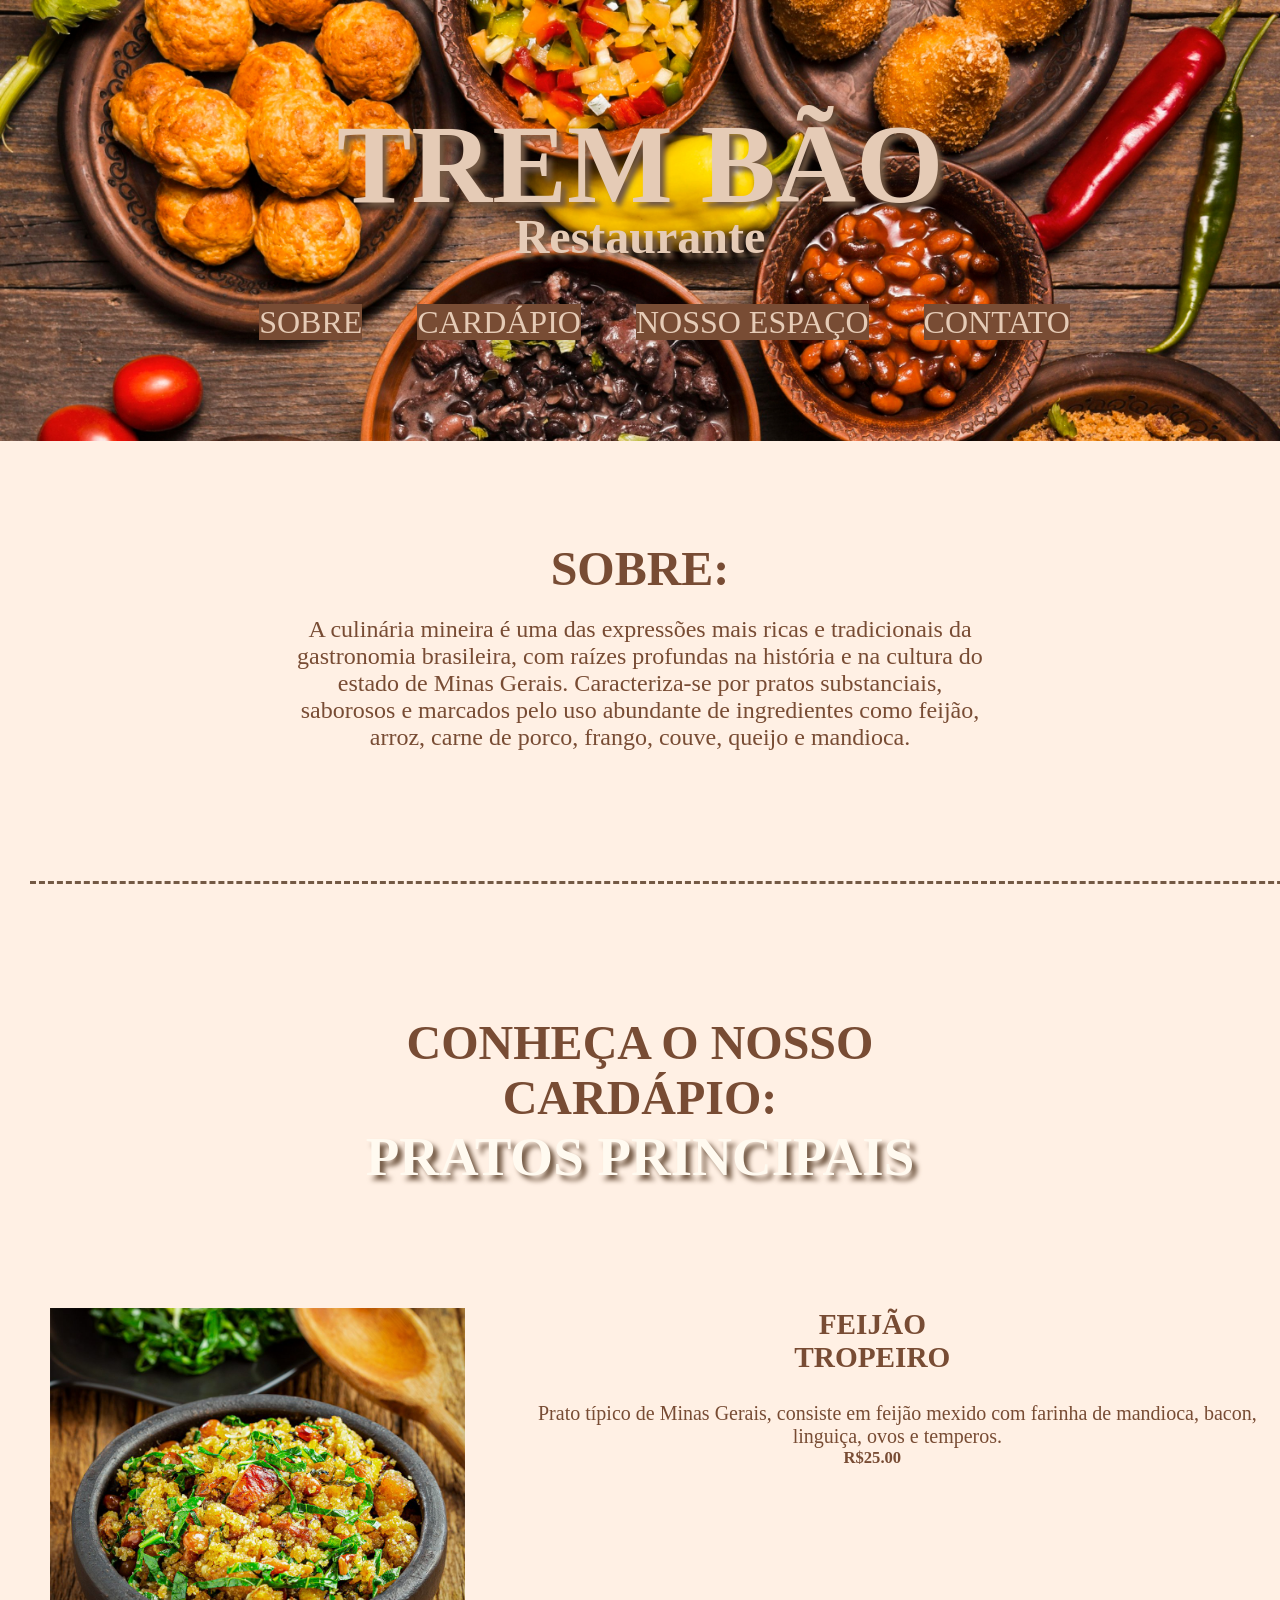
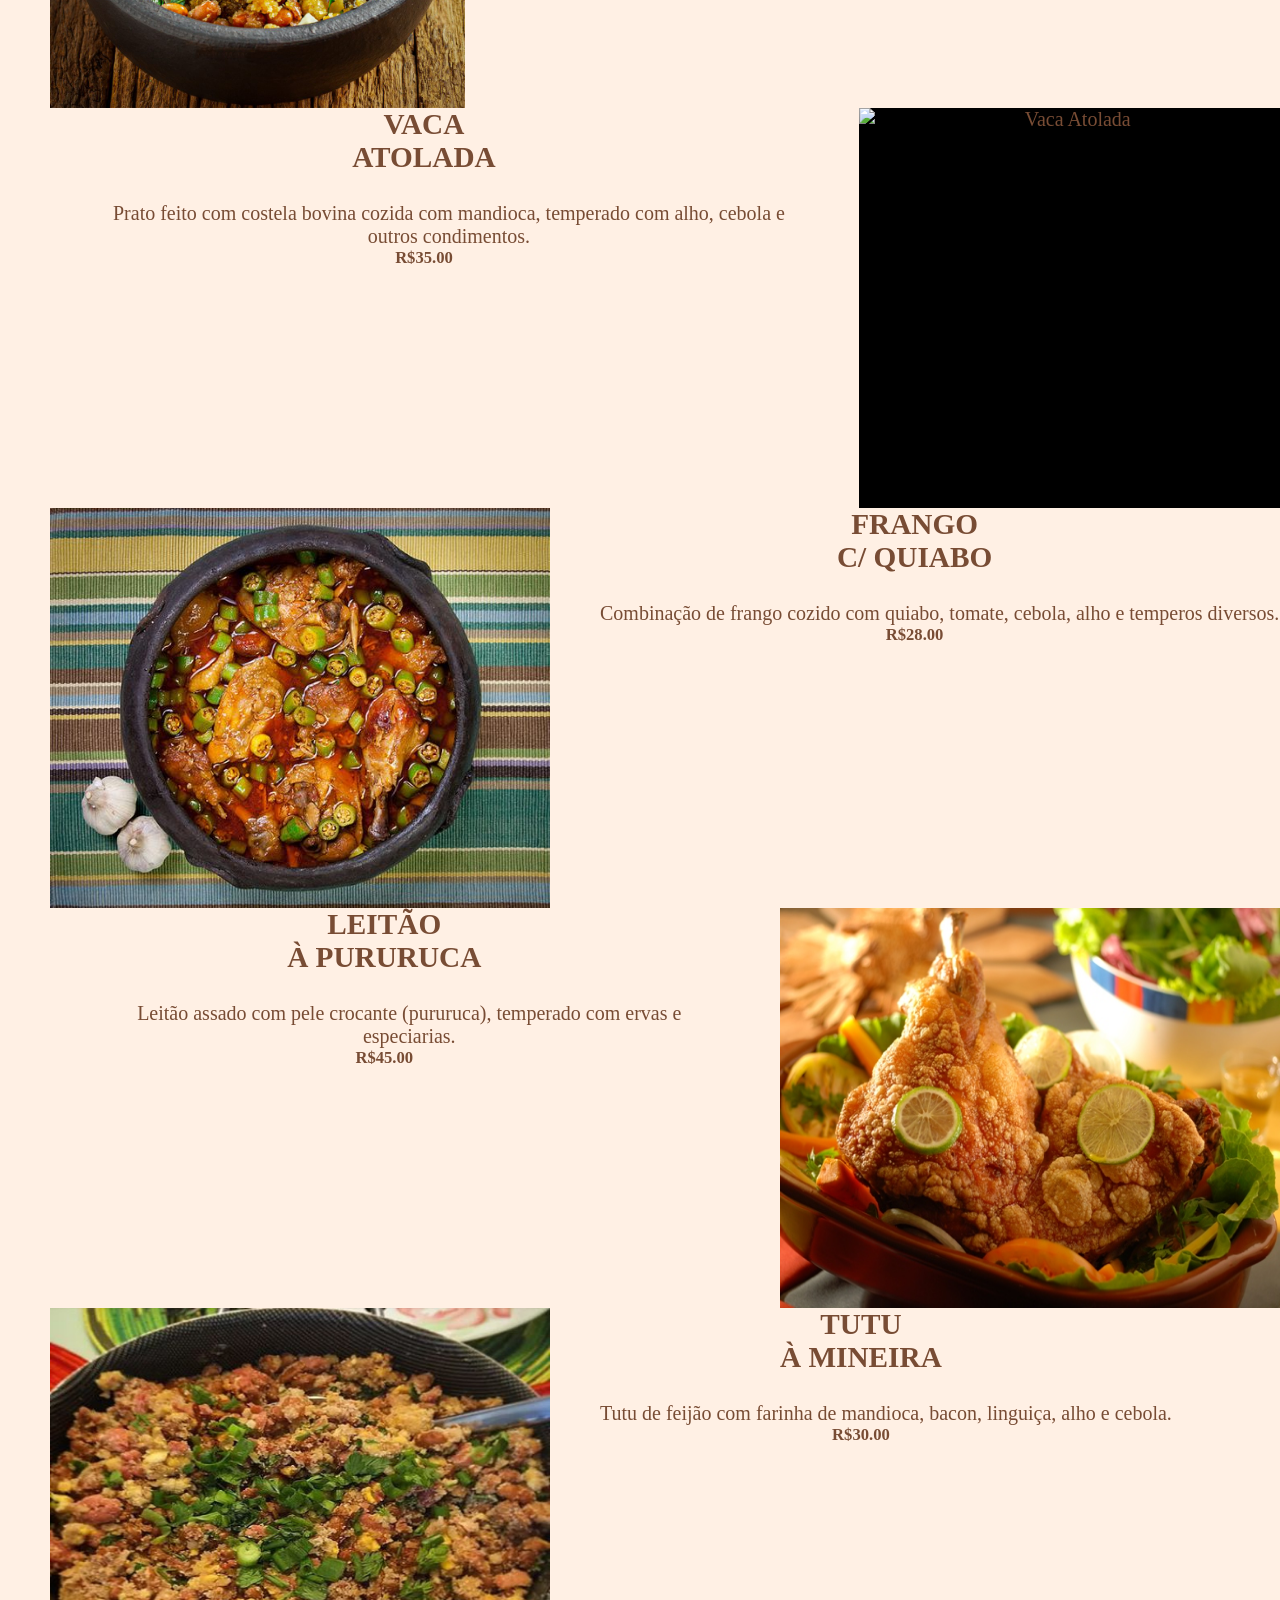
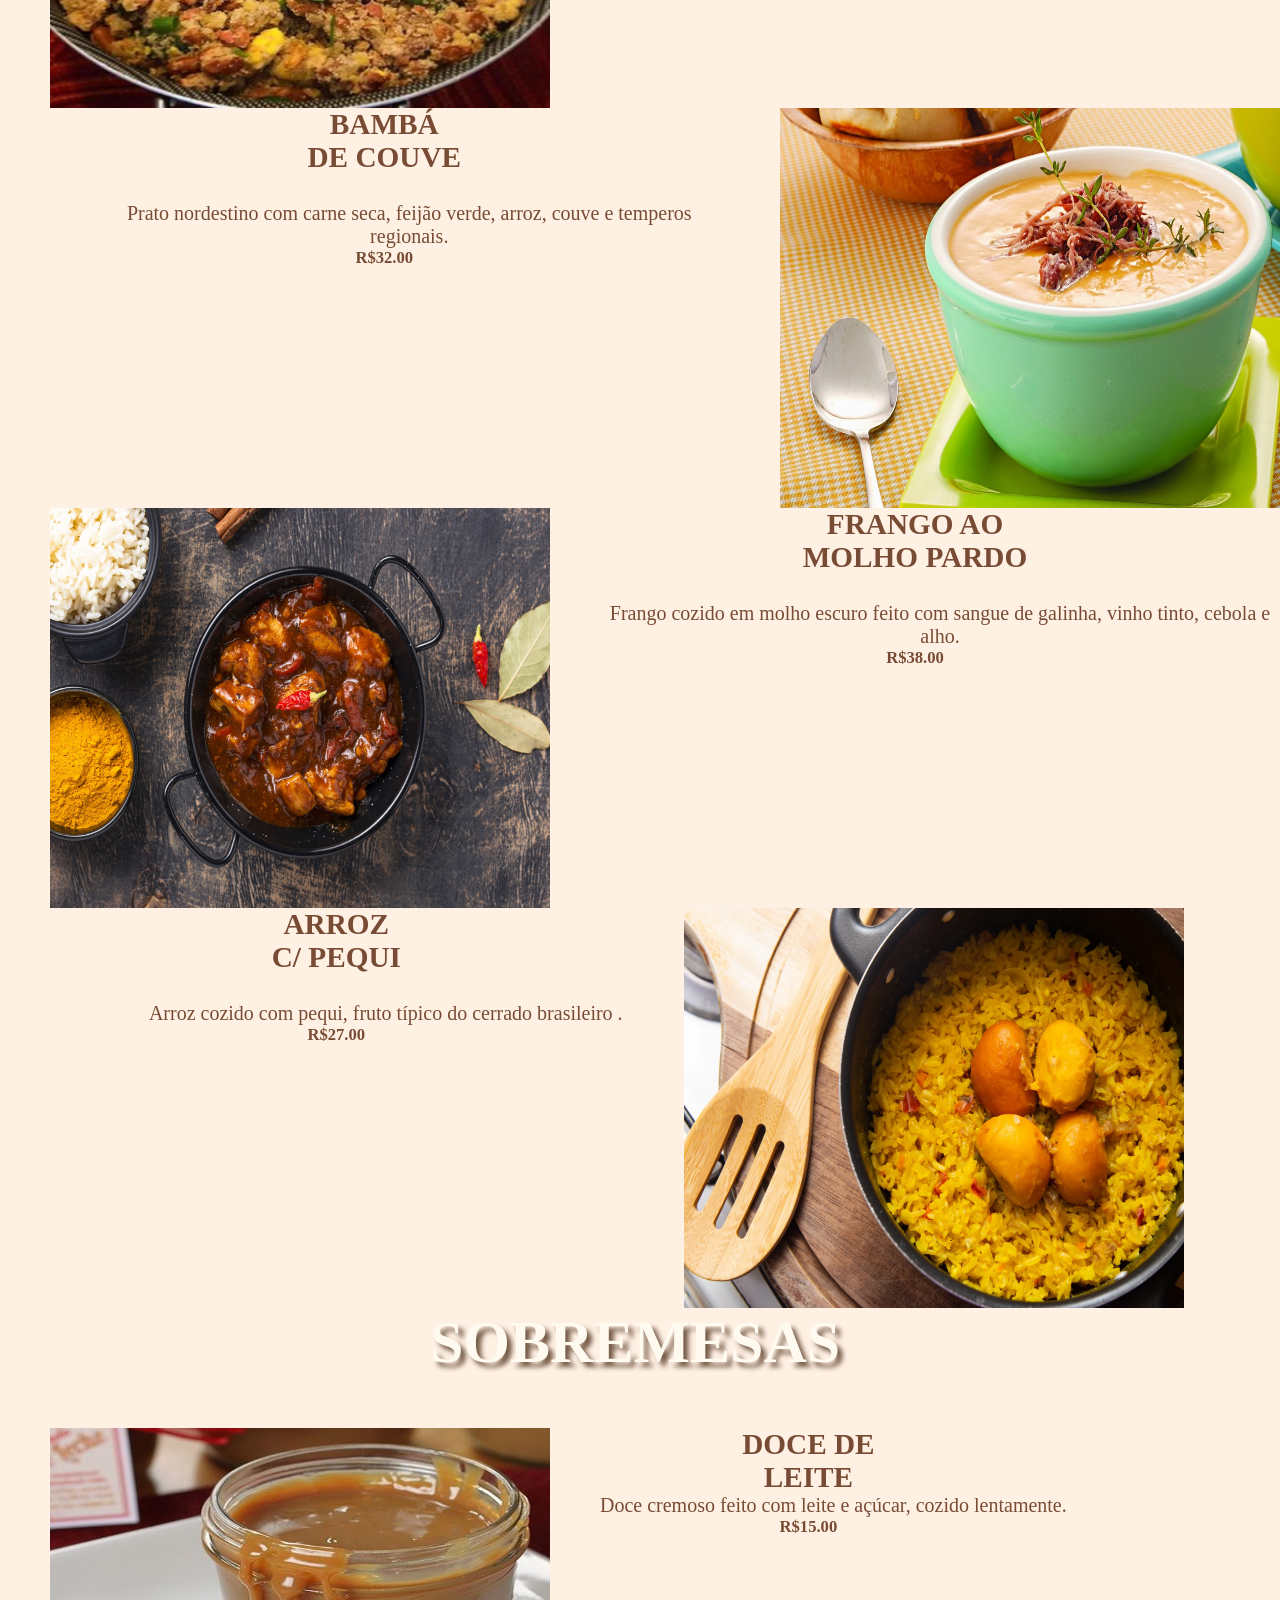
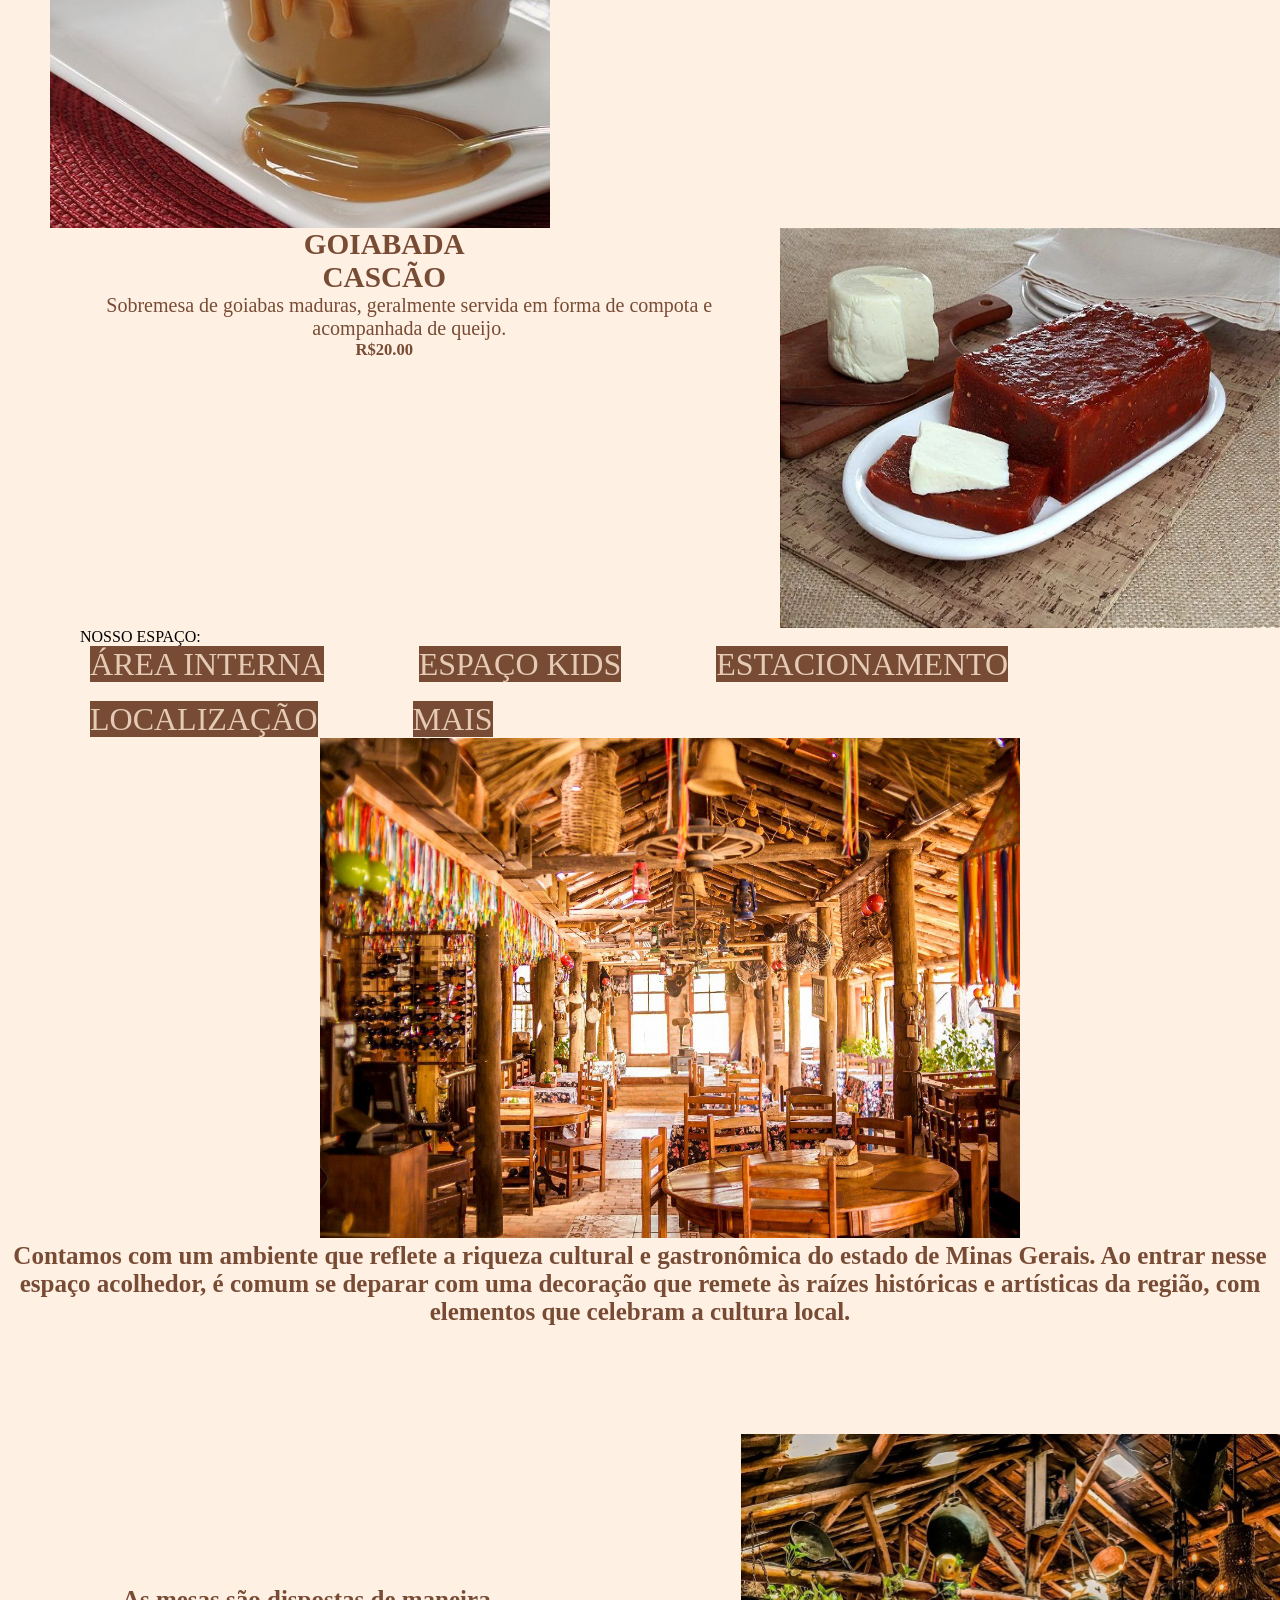
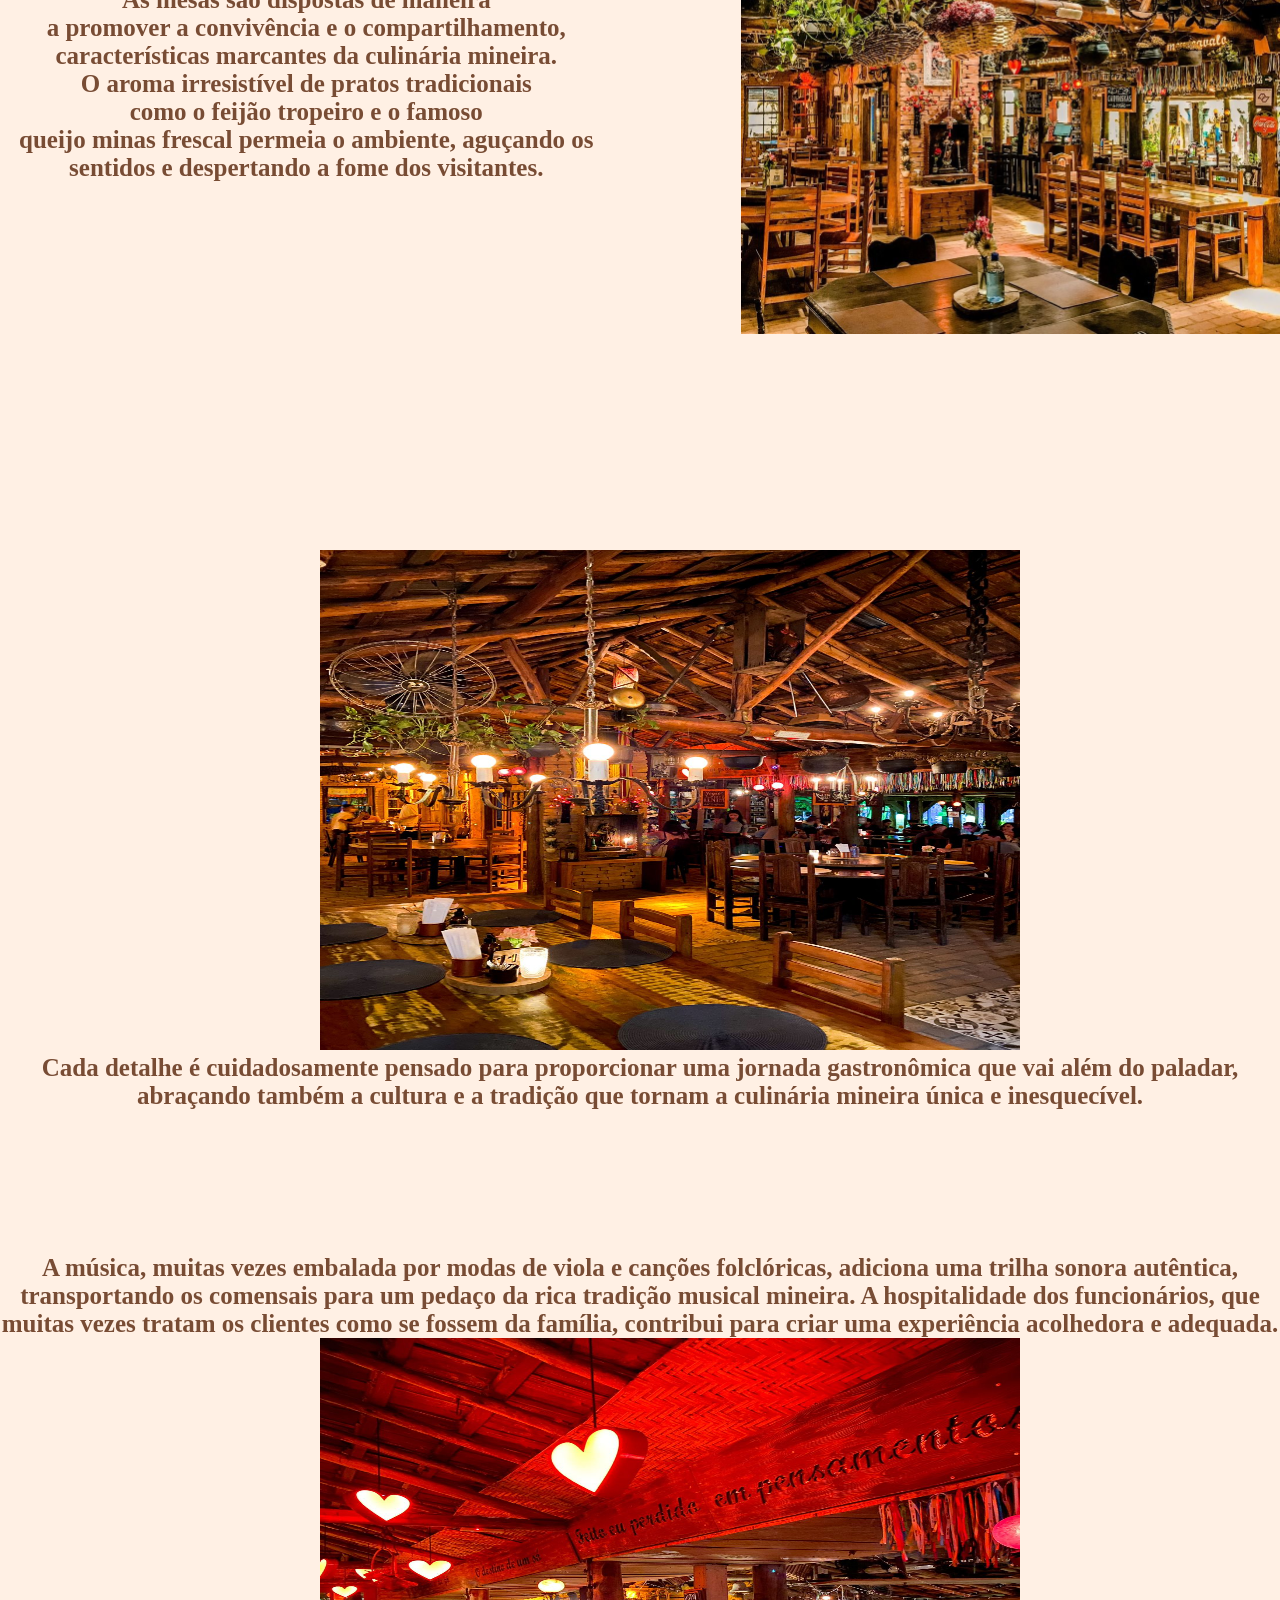
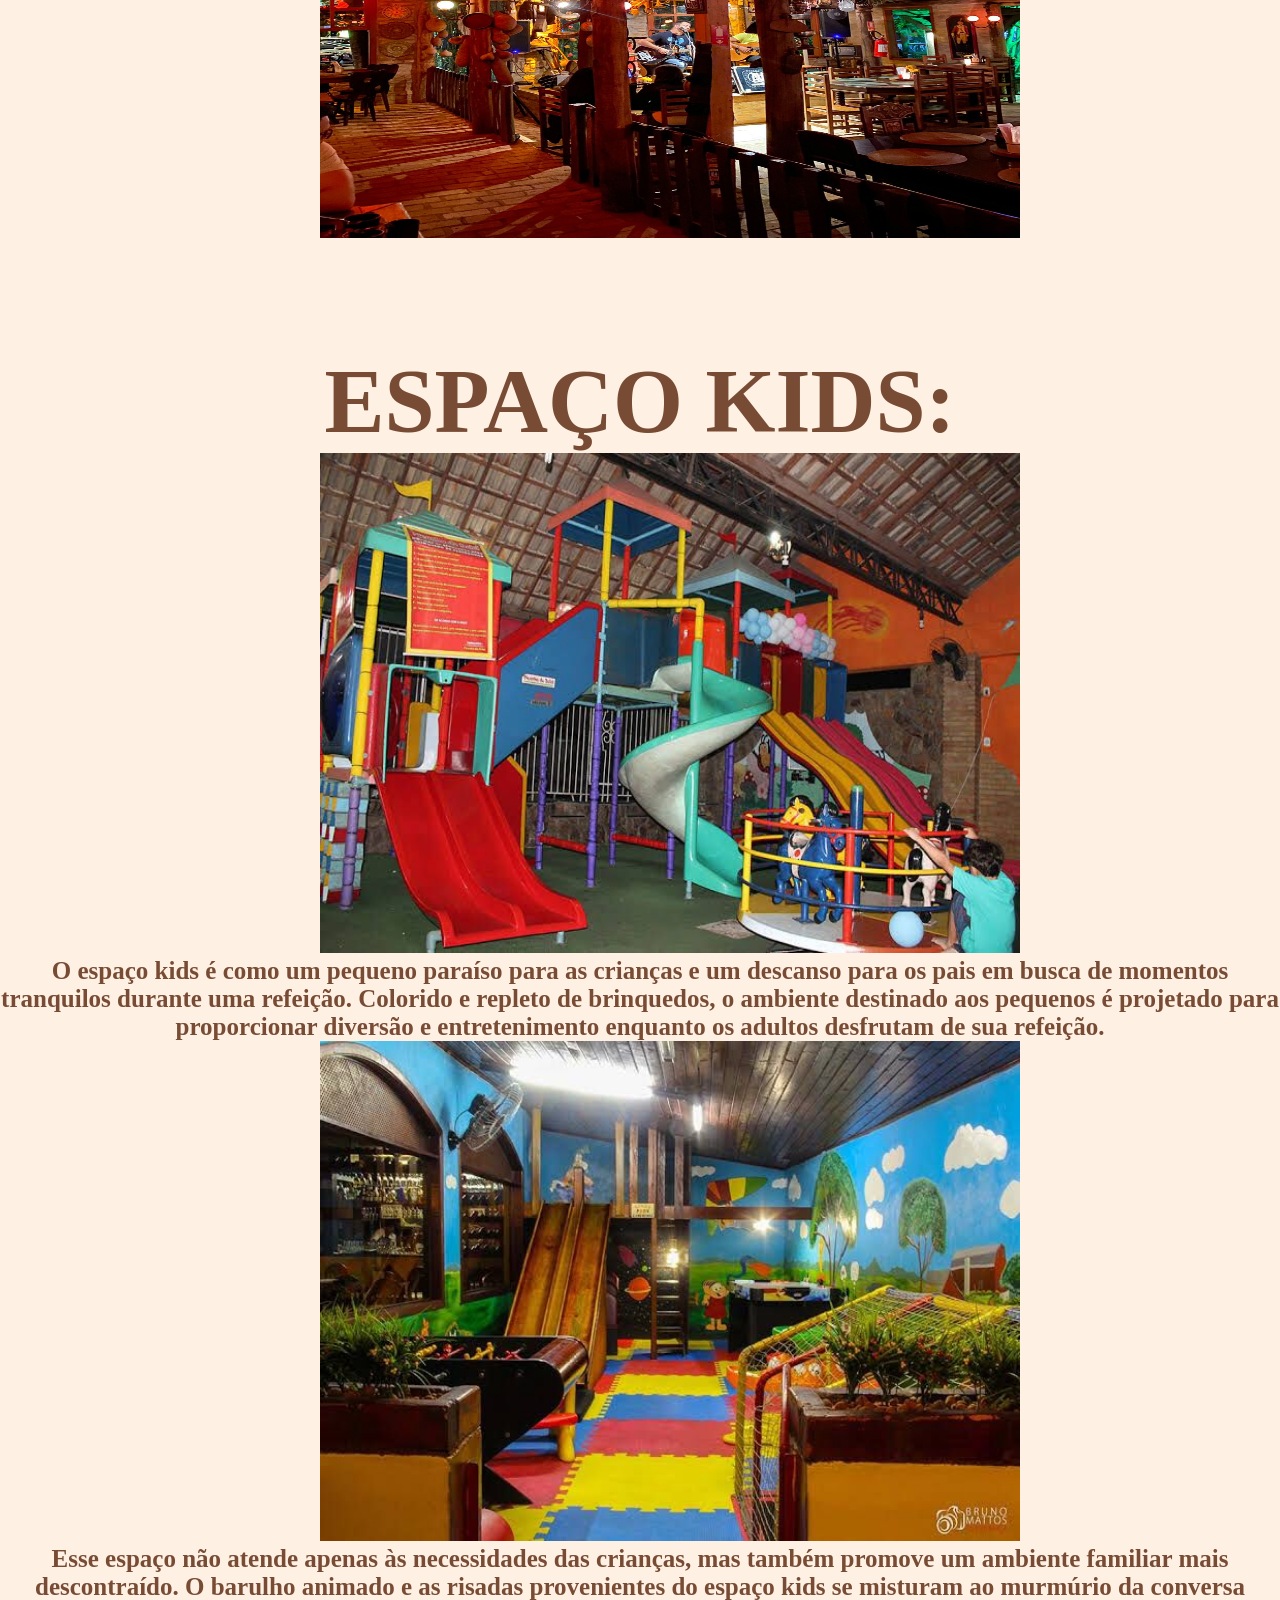
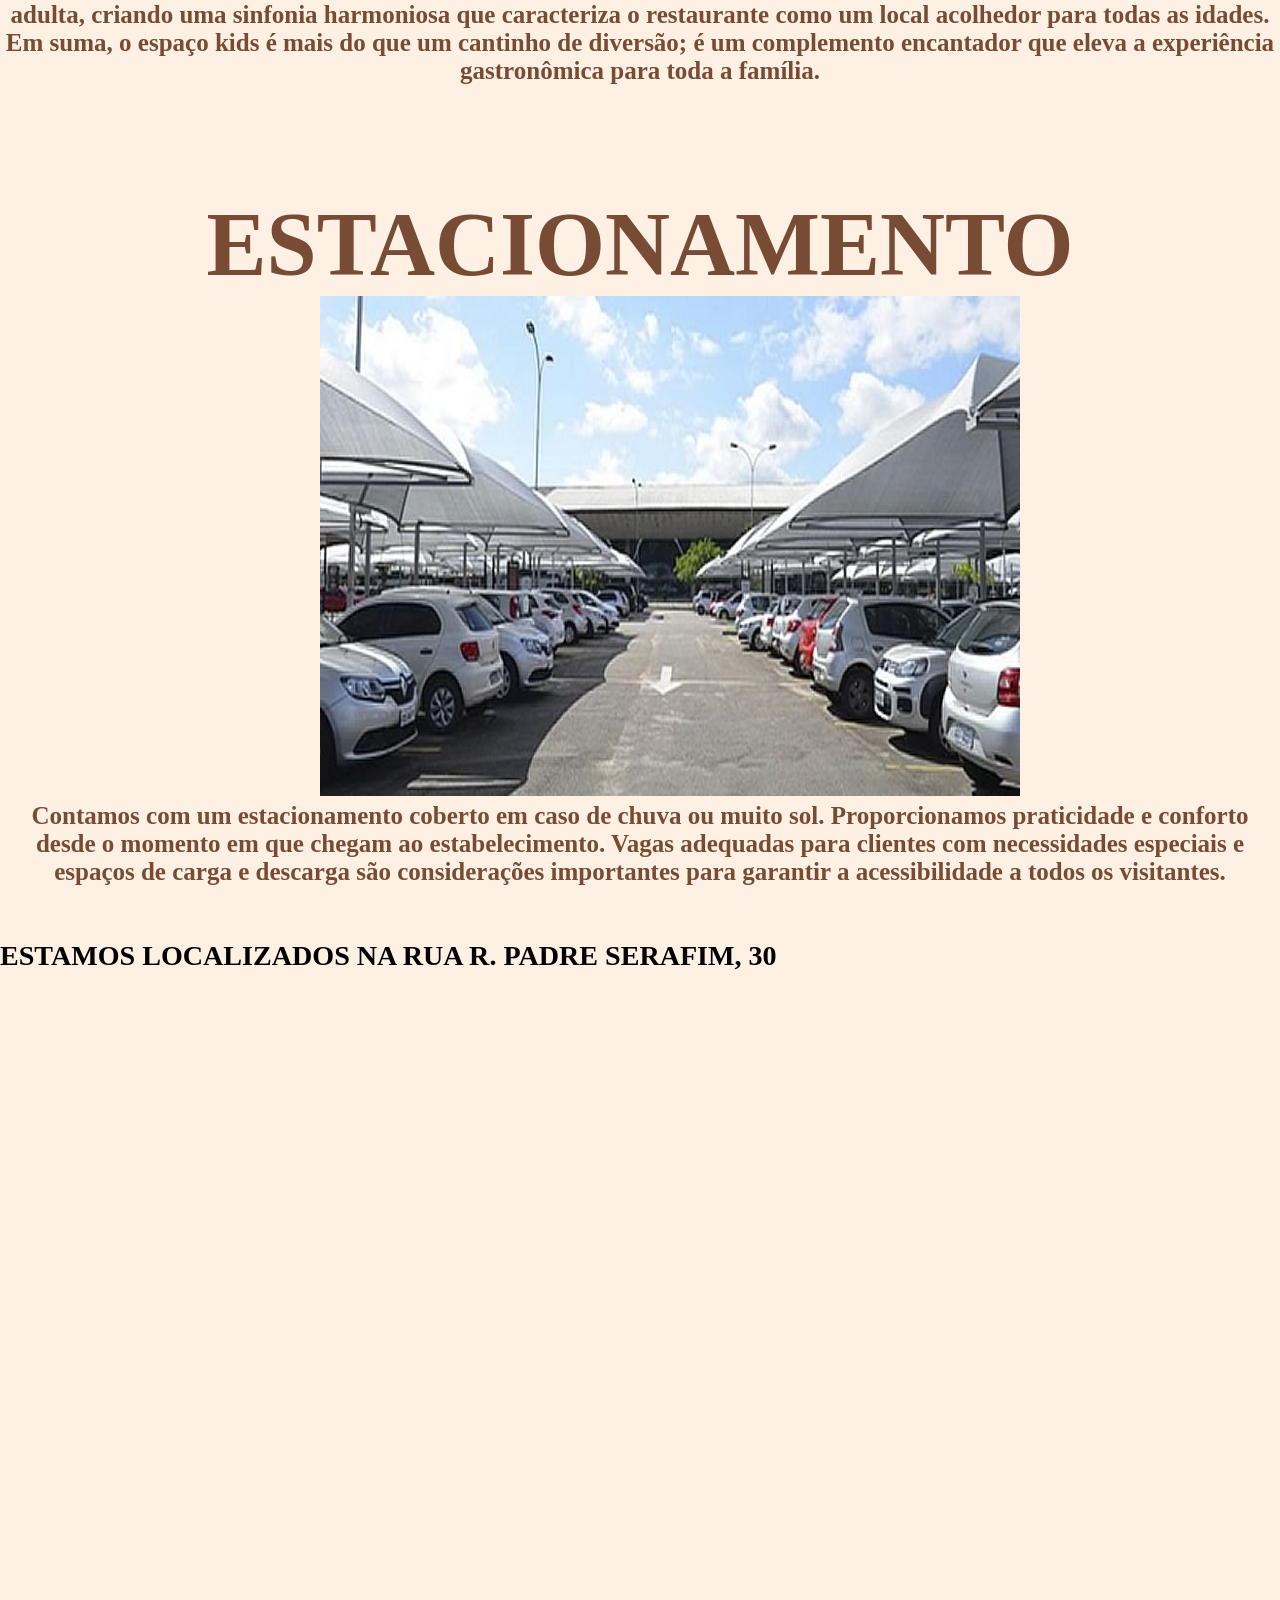
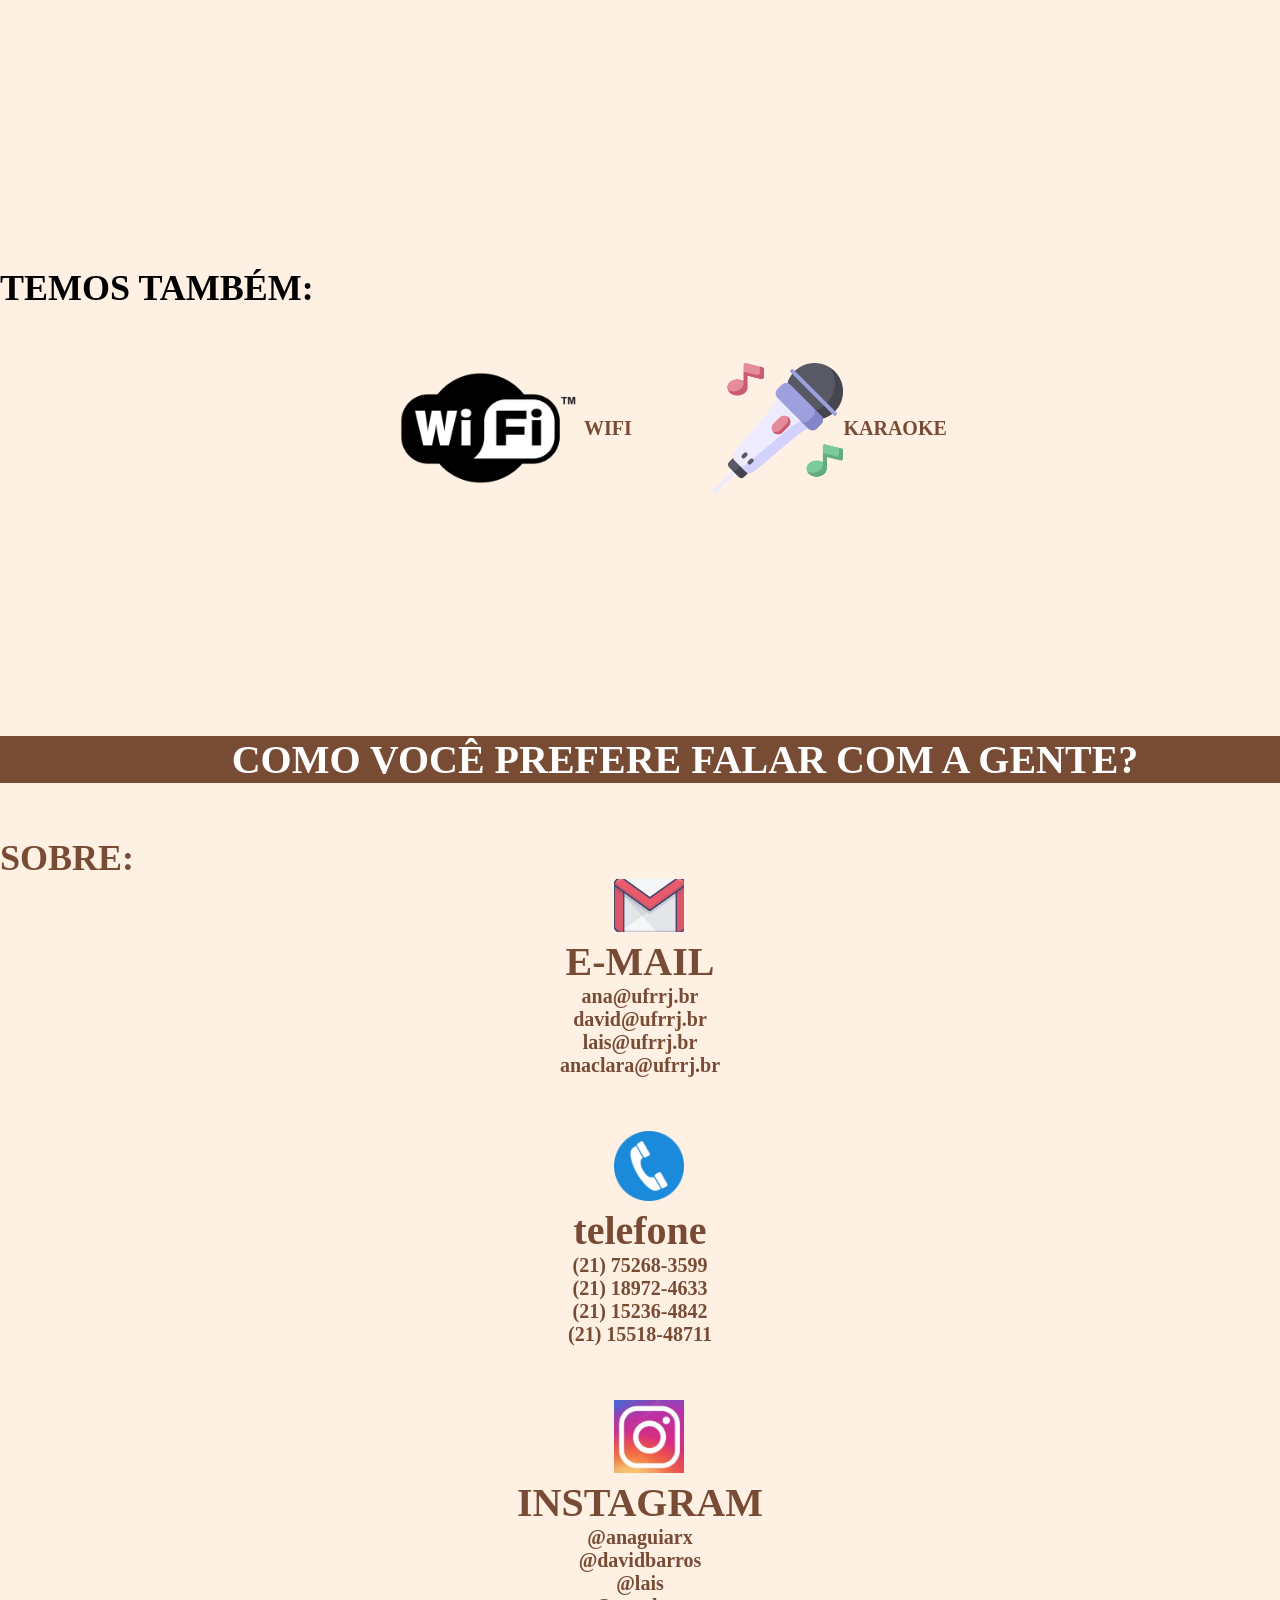
==== index.html @ 0b5486f9 "Add files via upload" ====
<!DOCTYPE html>
<html lang="pt">
<head>
    <meta charset="UTF-8">
    <meta name="viewport" content="width=device-width, initial-scale=1.0">
    <link rel="stylesheet" type="text/css" href="index.css">
    <link rel="preconnect" href="https://fonts.googleapis.com">
    <link rel="stylesheet" href="https://fonts.googleapis.com/css2?family=Material+Symbols+Outlined:opsz,wght,FILL,GRAD@24,400,0,0" />

    <title>Restaurante trem bão</title>


</head>
<body>
    <header class="meu-header">
        <div class="container-titulo">
            <div>
                <h1 class="titulo-header">TREM BÃO</h1>
                <h2 class="subtitulo-header">Restaurante</h2>
            </div>
            <div>
                <nav class="menu-header">
                    <a href="#sobre" class="link-header">SOBRE</a>
                    <a href="#cardapio" class="link-header">CARDÁPIO</a>
                    <a href="#espaco" class="link-header">NOSSO ESPAÇO</a>
                    <a href="#contato" class="link-header">CONTATO</a>
                </nav>
            </div> 
        </div>
    </header>

    <section>
        <div class="conteudo-section">
            <div class="titulo-section"> 
                <h2 id="sobre" class="sobre-section">SOBRE:</h2>
            </div>
            <div class="texto-sobre">
                <p class="texto">A culinária mineira é uma das expressões mais ricas e tradicionais da gastronomia brasileira, com raízes profundas na história e na cultura do estado de Minas Gerais. Caracteriza-se por pratos substanciais, saborosos e marcados pelo uso abundante de ingredientes como feijão, arroz, carne de porco, frango, couve, queijo e mandioca.</p>
            </div>
        </div>
        <div class="divisao"></div>
        <div class="conteudo-section">
            <div class="titulo-section"> 
                <h2 id="cardapio" class="sobre-section">CONHEÇA O NOSSO CARDÁPIO:</h2>
                <h3 class="subtitulo-cardapio">PRATOS PRINCIPAIS</h3>
            </div>
        </div>
        <section>
            <div class="prato-section">
                <div class="texto-prato">
                    <img class="prato2-section" src="img/Feijao tropeiro.jpg" alt="Feijao Tropeiro">
                    <div class="text-container">
                        <div class="titulo-prato">
                            <h3 class="titulo-prato1">FEIJÃO</h3>
                            <h3 class="titulo-prato2">TROPEIRO</h3><br>
                        </div>
                        <p class="texto-prato">Prato típico de Minas Gerais, consiste em feijão mexido com farinha de mandioca, bacon, linguiça, ovos e temperos.</p>
                        <h5 class="preco-prato">R$25.00</h5>
                    </div>
                </div>
            </div>            
            <div class="prato-section">
                <div class="texto-prato2">
                    <div class="text-container">
                        <div class="titulo-prato">
                            <h3 class="titulo-prato1">VACA</h3>
                            <h3 class="titulo-prato2">ATOLADA</h3><br>
                </div>
                <p class="texto-prato">Prato feito com costela bovina cozida com mandioca, temperado com alho, cebola e outros condimentos.</p>
                <h5 class="preco-prato">R$35.00</h5>
            </div>
            <img class="prato4-section"src="img/vaca atolada.jpg" alt="Vaca Atolada">
        </div>
    </div>    
        <div class="prato-section">
            <div class="texto-prato">
        <img class="prato2-section"src="img/frango c quiabo.jpg" alt="Frango com quiabo">
        <div class="text-container">
        <div class="titulo-prato">
            <h3 class="titulo-prato1">FRANGO</h3>
            <h3 class="titulo-prato2">C/ QUIABO</h3><br>
        </div>
        <p class="texto-prato">Combinação de frango cozido com quiabo, tomate, cebola, alho e temperos diversos.</p>
        <h5 class="preco-prato">R$28.00</h5>
        </div>
    </div>  
    <div class="prato-section">
        <div class="texto-prato2">
            <div class="text-container">
                <div class="titulo-prato">
                    <h3 class="titulo-prato1">LEITÃO</h3>
                    <h3 class="titulo-prato2">À PURURUCA</h3><br>
                </div>
                <p class="texto-prato">Leitão assado com pele crocante (pururuca), temperado com ervas e especiarias.</p>
                <h5 class="preco-prato">R$45.00</h5>
            </div>
                <img class="prato4-section" src="img/leitao a pururuca.jpg" alt="Leitão à pururuca">
    </div> 
    <div class="prato-section">
        <div class="texto-prato">
                <img class="prato2-section"src="img/tutu a mineira.jpg" alt="Tutu à mineira">
                <div class="text-container">
                <div class="titulo-prato">
                    <h3 class="titulo-prato1">TUTU</h3>
                    <h3 class="titulo-prato2">À MINEIRA</h3><br>
                </div>
                <p class="texto-prato">Tutu de feijão com farinha de mandioca, bacon, linguiça, alho e cebola.</p>
                <h5 class="preco-prato">R$30.00</h5>
            </div>
          </div>
          <div class="prato-section">
            <div class="texto-prato2">
                <div class="text-container">
                <div class="titulo-prato">
                    <h3 class="titulo-prato1">BAMBÁ</h3>
                    <h3 class="titulo-prato2">DE COUVE</h3><br>
                </div>
                <p class="texto-prato">Prato nordestino com carne seca, feijão verde, arroz, couve e temperos regionais.</p>
                <h5 class="preco-prato">R$32.00</h5>
            </div>
            <img class="prato4-section"src="img/bambá de couve.jpg" alt="Bambá de couve">
         </div>
        </div>
        <div class="prato-section">
            <div class="texto-prato">
                <img class="prato2-section" src="img/frango ao molho pardo.jpeg" alt="Frango ao molho pardo">
                <div class="text-container">
                <div class="titulo-prato">
                    <h3 class="titulo-prato1">FRANGO AO</h3>
                    <h3 class="titulo-prato2">MOLHO PARDO</h3><br>
                </div>
                <p class="texto-prato">Frango cozido em molho escuro feito com sangue de galinha, vinho tinto, cebola e alho.</p>
                <h5 class="preco-prato">R$38.00</h5>
            </div>
        </div>
            <div class="prato-section">
               <div class="texto-prato2">
                 <div class="text-container">
                  <div class="titulo-prato">
                    <h3 class="titulo-prato1">ARROZ</h3>
                    <h3 class="titulo-prato2">C/ PEQUI</h3><br>
                </div>
                <p class="texto-prato"> &nbsp;&nbsp;&nbsp;&nbsp;&nbsp;&nbsp;&nbsp;&nbsp;&nbsp; Arroz cozido com pequi, fruto típico do cerrado brasileiro .</p>
                <h5 class="preco-prato">R$27.00</h5>
            </div>
            <img class="prato4-section" src="img/arroz c pequi.jpg" alt="Arroz com pequi">
           </div>
        
        
        </section>
            <div>
                <h3 class="subtitulo-cardapio2">SOBREMESAS</h3>
            </div>
        <section>
            <div>
                <div class="prato-section">
                    <div class="texto-prato">
                        <img class="prato2-section" src="img/doce-de-leite-2.jpeg" alt="Doce de Leite">
                        <div class="text-container">
                            <div class="titulo-prato">
                        <h3 class="titulo-prato1">DOCE DE</h3>
                        <h3 class="titulo-prato2">LEITE</h3>
                    </div>
                    <p class="texto-prato">Doce cremoso feito com leite e açúcar, cozido lentamente.</p>
                    <h5 class="preco-prato">R$15.00</h5>
                    </div>
                </div>
                <div class="prato-section">
               <div class="texto-prato2">
                 <div class="text-container">
                  <div class="titulo-prato">
                        <h3 class="titulo-prato1">GOIABADA</h3>
                        <h3 class="titulo-prato2">CASCÃO</h3>
                    </div>
                    <p class="texto-prato">Sobremesa de goiabas maduras, geralmente servida em forma de compota e acompanhada de queijo.</p>
                    <h5 class="preco-prato">R$20.00</h5>
                </div>
                <img class="prato4-section" src="img/goiabada cascao.jpg" alt="Goiabada Cascão">
            </div>
        </section>
        <section>
            <div>
                <h2 id="espaco" class="sobre-section" ></h2>&emsp;&emsp;&emsp;&emsp;&emsp;NOSSO ESPAÇO:</h2>
                <div>
                    <nav class="menu-nosso-espaco-header">
                        <a href="#area" class="link-header2">ÁREA INTERNA</a>
                        <a href="#espaco-kids" class="link-header2">ESPAÇO KIDS</a>
                        <a href="#estacionamento" class="link-header2">ESTACIONAMENTO</a><br><br>
                        <a href="#localização "class="link-header2">LOCALIZAÇÃO</a>
                       
                        <a href="#mais" class="link-header2">MAIS</a>
                    </nav>
                </div>
            </div>
            <div>
                <img  class="prato3-section" src="img/espaço 3.jpg" alt="Espaço 1">
                <h3 class="geral">
                    <h3 class="geral">Contamos com um ambiente que reflete a riqueza cultural e gastronômica do estado de Minas Gerais. Ao entrar nesse espaço acolhedor, é comum se deparar com uma decoração que remete às raízes históricas e artísticas da região, com elementos que celebram a cultura local.</h3><br><br><br><br><br><br>
            </div>
            <div>
                <div class="container">
                <h3 class="geral">As mesas são dispostas de maneira <br> a promover a  convivência e o compartilhamento,<br> características marcantes da culinária mineira.<br> O aroma irresistível de pratos tradicionais<br> como o feijão tropeiro e o famoso <br>queijo minas frescal permeia o ambiente, aguçando os sentidos  e despertando a fome dos visitantes.</h3>
                <img class="prato5-section"src="img/espaço 2.jpg" alt="Espaço 2"><br><br><br><br><br><br><br><br>
            </div>
            </div>

            <div>
                <br><br><br><br><br><br><br><br><br><br><br><br>
                <img  class="prato3-section"src="img/espaço 1.jpg" alt="Espaço 3">
                <h3 class="geral">Cada detalhe é cuidadosamente pensado para proporcionar uma jornada gastronômica que vai além do paladar, abraçando também a cultura e a tradição que tornam a culinária mineira única e inesquecível.</h3><br><br><br><br><br><br><br><br>
                
            </div>
            <div>
                <h3 class="geral">A música, muitas vezes embalada por modas de viola e canções folclóricas, adiciona uma trilha sonora autêntica, transportando os comensais para um pedaço da rica tradição musical mineira. A hospitalidade dos funcionários, que muitas vezes tratam os clientes como se fossem da família, contribui para criar uma experiência acolhedora e adequada.</h3>
                <img class="prato3-section" src="img/espaço 4.jpg" alt="Espaço 4"><br><br><br><br><br><br><br>
                
            </div>
        </section>
        <section id="espaco-kids" class="sobre-section">
            <h2 class="PLACA">ESPAÇO KIDS:</h2>
            <div>
                <img class="prato3-section" src="img/area kids.jpg" alt="Área kids">
                <h3 class="geral">O espaço kids é como um pequeno paraíso para as crianças e um descanso para os pais em busca de momentos tranquilos durante uma refeição. Colorido e repleto de brinquedos, o ambiente destinado aos pequenos é projetado para proporcionar diversão e entretenimento enquanto os adultos desfrutam de sua refeição.</h3>
            </div>
            <div>
                
                <img class="prato3-section" src="img/espaço kids 2.jpg" alt="Área kids 2">
                
                    
                        <h3 class="geral">Esse espaço não atende apenas às necessidades das crianças, mas também promove um ambiente familiar mais descontraído. O barulho animado e as risadas provenientes do espaço kids se misturam ao murmúrio da conversa adulta, criando uma sinfonia harmoniosa que caracteriza o restaurante como um local acolhedor para todas as idades. Em suma, o espaço kids é mais do que um cantinho de diversão; é um complemento encantador que eleva a experiência gastronômica para toda a família.</h3><BR><BR><BR></BR></BR></BR>
            </div>
        </section>
        <section id="estacionamento" class="sobre-section"></section>
        <h2 class="PLACA">ESTACIONAMENTO<h2>
        <div>
            <img class="prato3-section"src="img/estacionamento.jpg" alt="Estacionamento">
            <h3 class="geral">Contamos com um estacionamento coberto em caso de chuva ou muito sol. Proporcionamos praticidade e conforto desde o momento em que chegam ao estabelecimento. Vagas adequadas para clientes com necessidades especiais e espaços de carga e descarga são considerações importantes para garantir a acessibilidade a todos os visitantes.</h3>
        </div>
        <div>
            <br>
            <br>
            <section id="localização" class="sobre-section"></section>
            <h3 class="titulomapa"> ESTAMOS LOCALIZADOS NA RUA R. PADRE SERAFIM, 30</h3>
        </div>
        <div> 
            <iframe src="https://www.google.com/maps/embed?pb=!1m18!1m12!1m3!1d3730.8936236795457!2d-42.881738225371315!3d-20.755105264530613!2m3!1f0!2f0!3f0!3m2!1i1024!2i768!4f13.1!3m3!1m2!1s0xa367e93ae2b1cb%3A0xa29092b08efa0144!2sRESTAURANTE%20TREM%20B%C3%83O!5e0!3m2!1spt-BR!2sbr!4v1701575897713!5m2!1spt-BR!2sbr" 
            
            width="1210"
             height="700"
            
              style="border:0;" allowfullscreen="
              " loading="lazy" 
             
              referrerpolicy="no-referrer-when-downgrade">
            </iframe>  
            <br><br><br><br><br><br><br><br> 
        </div>
        <div>
            <h2 id="mais">TEMOS TAMBÉM:</h2><br><br>
            <div>
               <div class="container">
                <img class="ICONES" src="img/Wi-Fi-Logo.png" alt="WIFI">
                <h3 class="geral-3">WIFI</h3>
                <div class="container">
                    <img src="" alt="">
                    <img class="ICONES2" src="img/4363605.png"alt="MUSICA">
                    <h3 class="geral-3">KARAOKE</h3>
                    </div>
                    
                </div>
        <div>
            <br><br><br><br><br><br><br><br><br>
            <h4 class="marrom">&emsp;&emsp; COMO VOCÊ PREFERE FALAR COM A GENTE?</h4><br><br>
            <h2 id="contato" class="sobre-section">SOBRE:</h2>
        </div>
        <section>
            <div>
                <img class="ICONES3" src="img/email.png" alt="email">
                <h4 class="titulo-contato">E-MAIL</h4>
                </div>
                <div>
                    
                <section>
                    
                    <h3 class="geral-3">ana@ufrrj.br</h3>
                    <h3 class="geral-3">david@ufrrj.br</h3>
                    <h3 class="geral-3">lais@ufrrj.br</h3>
                    <h3 class="geral-3">anaclara@ufrrj.br</h3><br><br>
                </section>
            </div>
            </div>
            <div>
                <img class="ICONES3" src="img/image.png" alt="email">
                <h4 class="titulo-contato">telefone</h4>
                <section>
                    <p class="geral-2">(21) 75268-3599</p>
                    <p class="geral-2">(21) 18972-4633</p>
                    <p class="geral-2">(21) 15236-4842</p>
                    <p class="geral-2">(21) 15518-48711</p><br><br>
                </section>
            </div>
            <div>
                <img class="ICONES3" src="img/MjAvMTAvMjAyMyAxMGg1Mg==6532861da0fde.jpeg" alt="insta">
                <h4 class="titulo-contato">INSTAGRAM</h4>
                <section>
                    <h3 class="geral-2">@anaguiarx</h3>
                    <h3 class="geral-2">@davidbarros</h3>
                    <h3 class="geral-2">@lais</h3>
                    <h3 class="geral-2">@anaclara</h3>
                </section>
            </div>
        </section>
    </section>
</html>
---- index.css ----
body{
    background-color: #FFF0E4;
  
    font-family: 'Galada', cursive;
    
}

body, h1, h2, h3, h4, h5, h6, p, ul, li {
    margin: 0;
    padding: 0;
}



.meu-header {
    background-image: url('img/Foto\ 1\ header.jpeg');
    background-size: cover; 
    color: #E5CBB6;
    text-align: center; 
    padding: 100px; }


.titulo-header {
    font-size: 7em; 
    margin-bottom: -20px; 
    text-shadow: 5px 5px 5px #735944; 
}

.subtitulo-header{
    font-size: 3em;
    margin-bottom: 40px; 
    text-shadow: 5px 5px 5px #735944;
}


.menu-header {
    margin-top: 10px;
}


.link-header {
    background-color: #784C34;
    color: #E5CBB6; 
    text-decoration: none; 
    margin: 14px 1px; 
    font-size:xx-large; 
    margin-left: 50px;
    
        
}
.link-header2 {
    background-color: #784C34;
    color: #E5CBB6; 
    text-decoration: none; 
    margin: 14px 1px; 
    font-size:xx-large; 
    margin-left: 90px;
    
}
    

.conteudo-section {
    padding: 100px;
    text-align: center;
    max-width: 700px;
    margin: 0 auto;
}

.titulo-section {
    font-size: 2em; 
    margin-bottom: 20px; 
}

.texto-sobre{
    font-size: 1.5em;
    color: #784C34;
}

.sobre-section{
    color: #784C34;
}

.subtitulo-cardapio{
    color: floralwhite;
    font-size: 55px;
    text-shadow: 5px 5px 5px #735944; 
}

.subtitulo-cardapio2{
    color: floralwhite;
    height: 120px;
    margin-left: 430px;
    font-size: 60px;
    text-shadow: 5px 5px 5px #735944; 
}
.divisao {
    width: 100%;
    height: 1px;
    border-top: 3px dashed #735944; 
    margin: 30px ; 
}




.prato2-section{
    background-color: black;
    width:500px;
    height: 400px;
    display: block;
    margin-left: 0%;
    margin-right: 0%;
 }

.prato3-section{
    background-color: black;
   width:700px;
   height: 500px;
   margin-left: 25%;
   margin-right: 0%;
}
.prato5-section{
    background-color: black;
   width:700px;
   height: 500px;
   margin-left: 10%;
   margin-right: 0%;
}
.prato4-section{
    background-color: black;
   width:500px;
   height: 400px;
   display: block;
   margin-left: 5%;
   margin-right: 0%;
}
.texto-prato{
    text-align: center;
 font-size: 20px;
 color: #784C34;
 margin-left: 50px;
 display: flex;
}
.preco-prato{
text-align: center;
color: #784C34;
}
.titulo-prato{
text-align:center ;
font-size: 25px;
color: #784C34;
}
.texto-prato2{
    text-align: center;
    font-size: 20px;
    color: #784C34;
    display: flex;
    margin-left: 50px;
   }

.geral{
    text-align: center;
    font-size: 25px;
    color: #784C34;
}
.geral-2{
    text-align: center;
    font-size: 20px;
    color: #784C34;
   
}
.geral-3{
    text-align: center;
    font-size: 20px;
    color: #784C34;
   
}

.PLACA{
    text-align: center;
    font-size: 90px;
    color: #784C34;


}


.ICONES{

   
    width:200px;
    margin-left: 30%;
    margin-right: 0%;
    color: #784C34;
   display: flex;
   
}
.ICONES2{
width: 130px;
    margin-left: 35%;
    margin-right: 0%;
    color: #784C34;
   display: flex;
   
}

.container{
    display: flex;
    align-items: center;
    
}
.titulo-contato{
text-align: center;
    font-size: 40px;
    color: #784C34;
}
.ICONES3{ 
    width:70px;
    margin-left: 48%;
    margin-right: 0%;
    color: #784C34;
 
   
}
.marrom{
    font-size: 40px;
    text-align: center;
    color: white;
    background-color:#784C34;
}
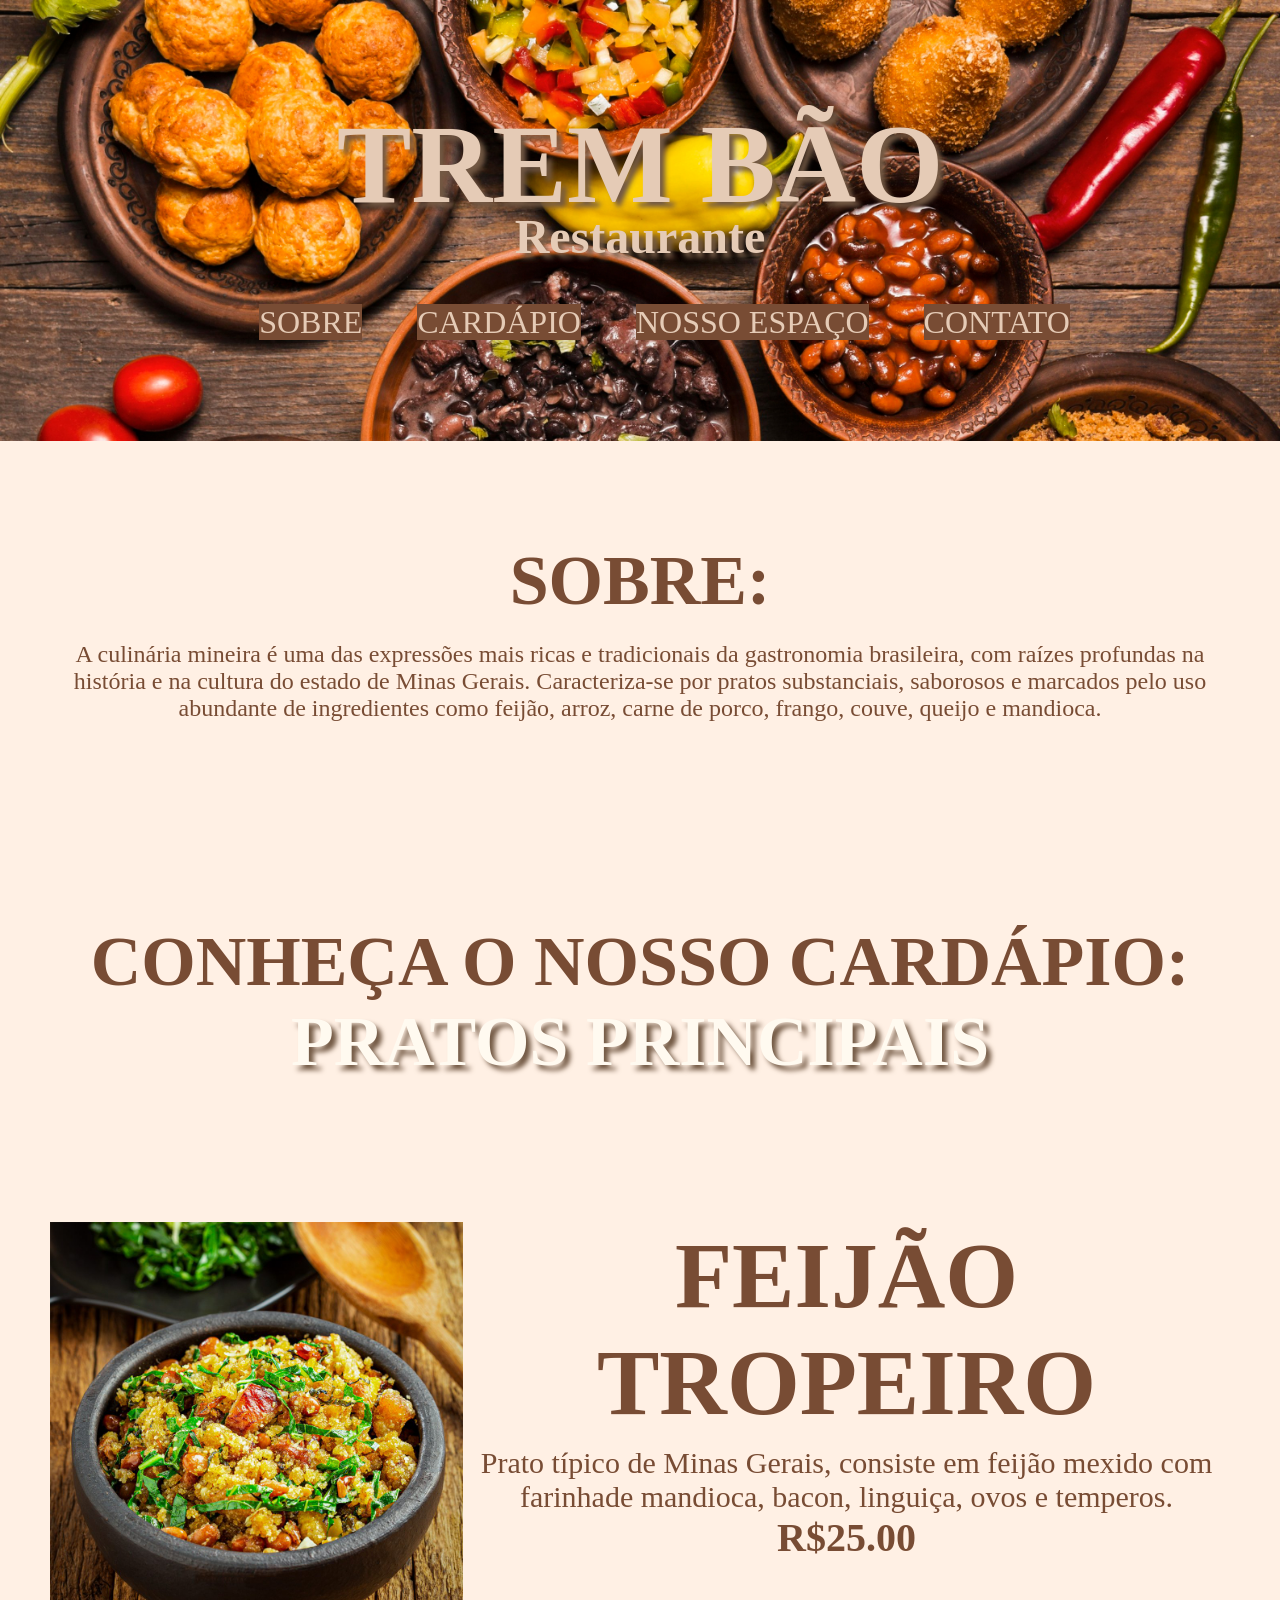
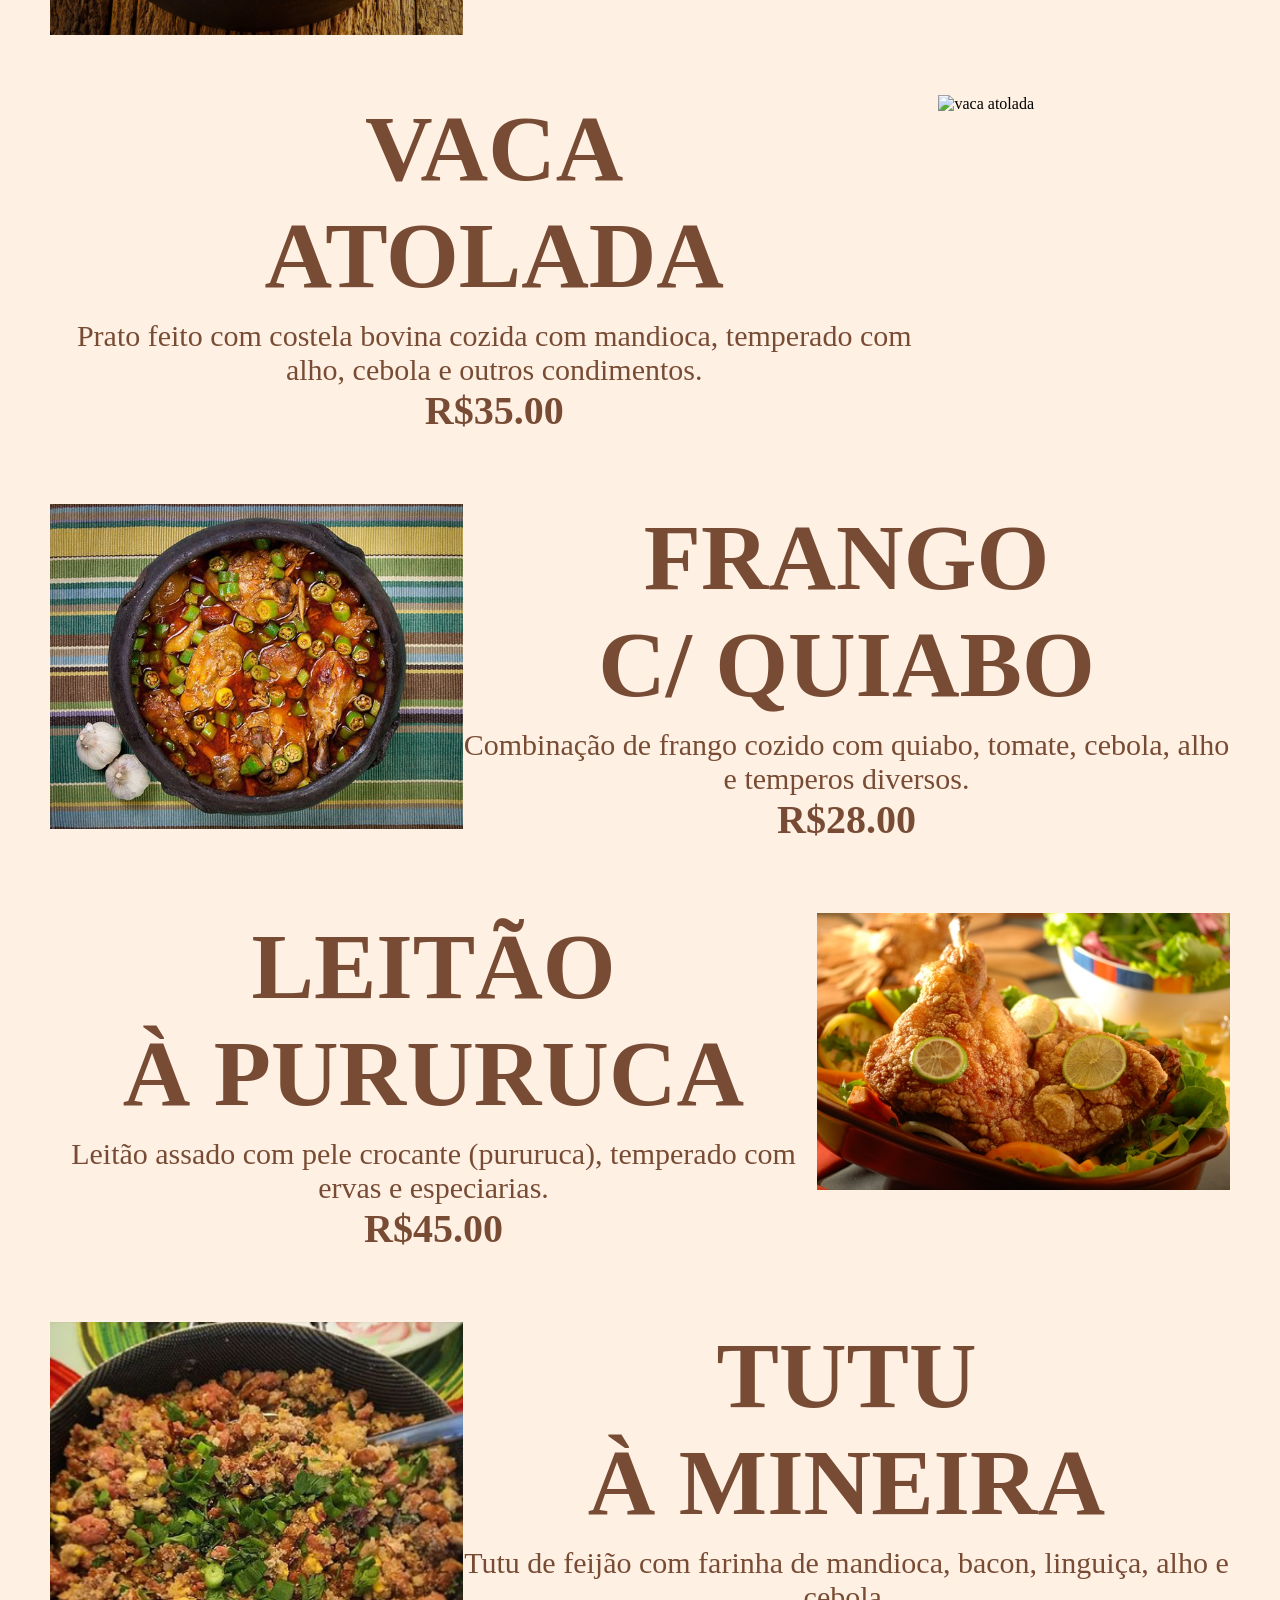
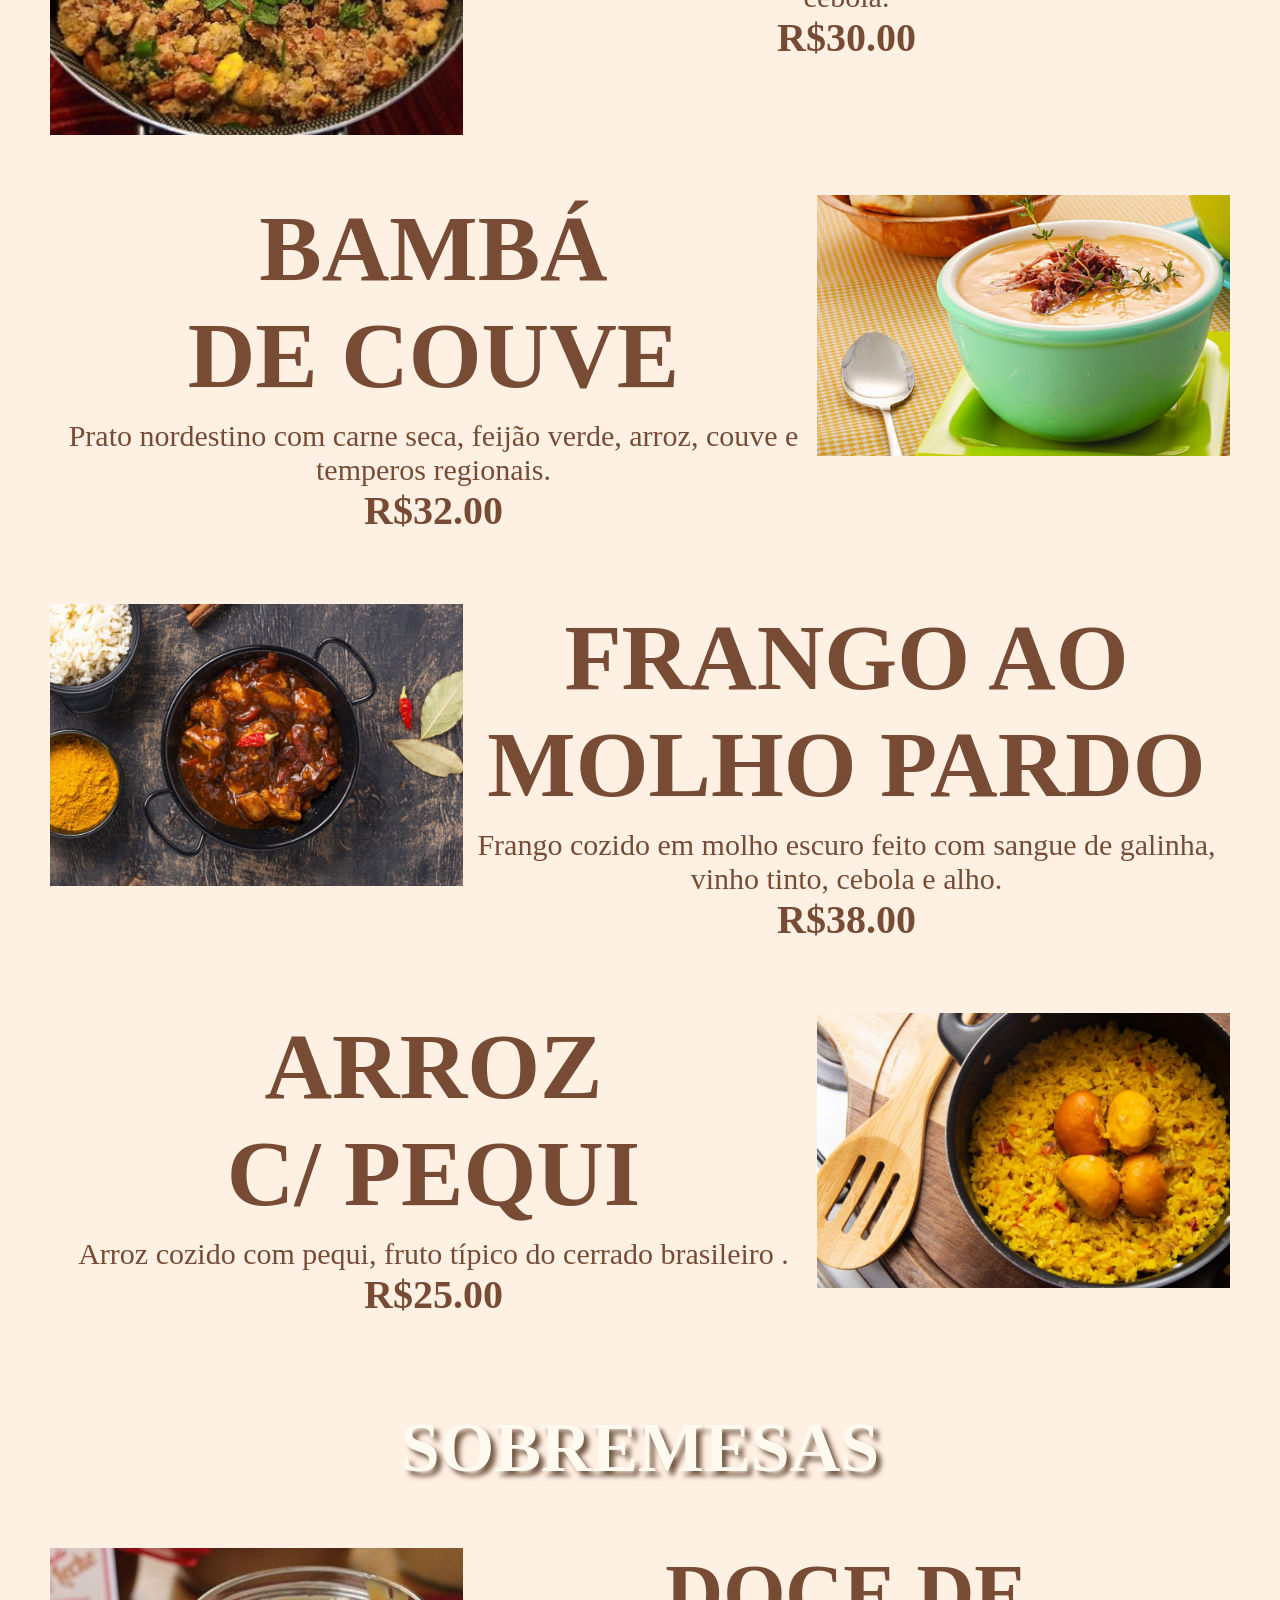
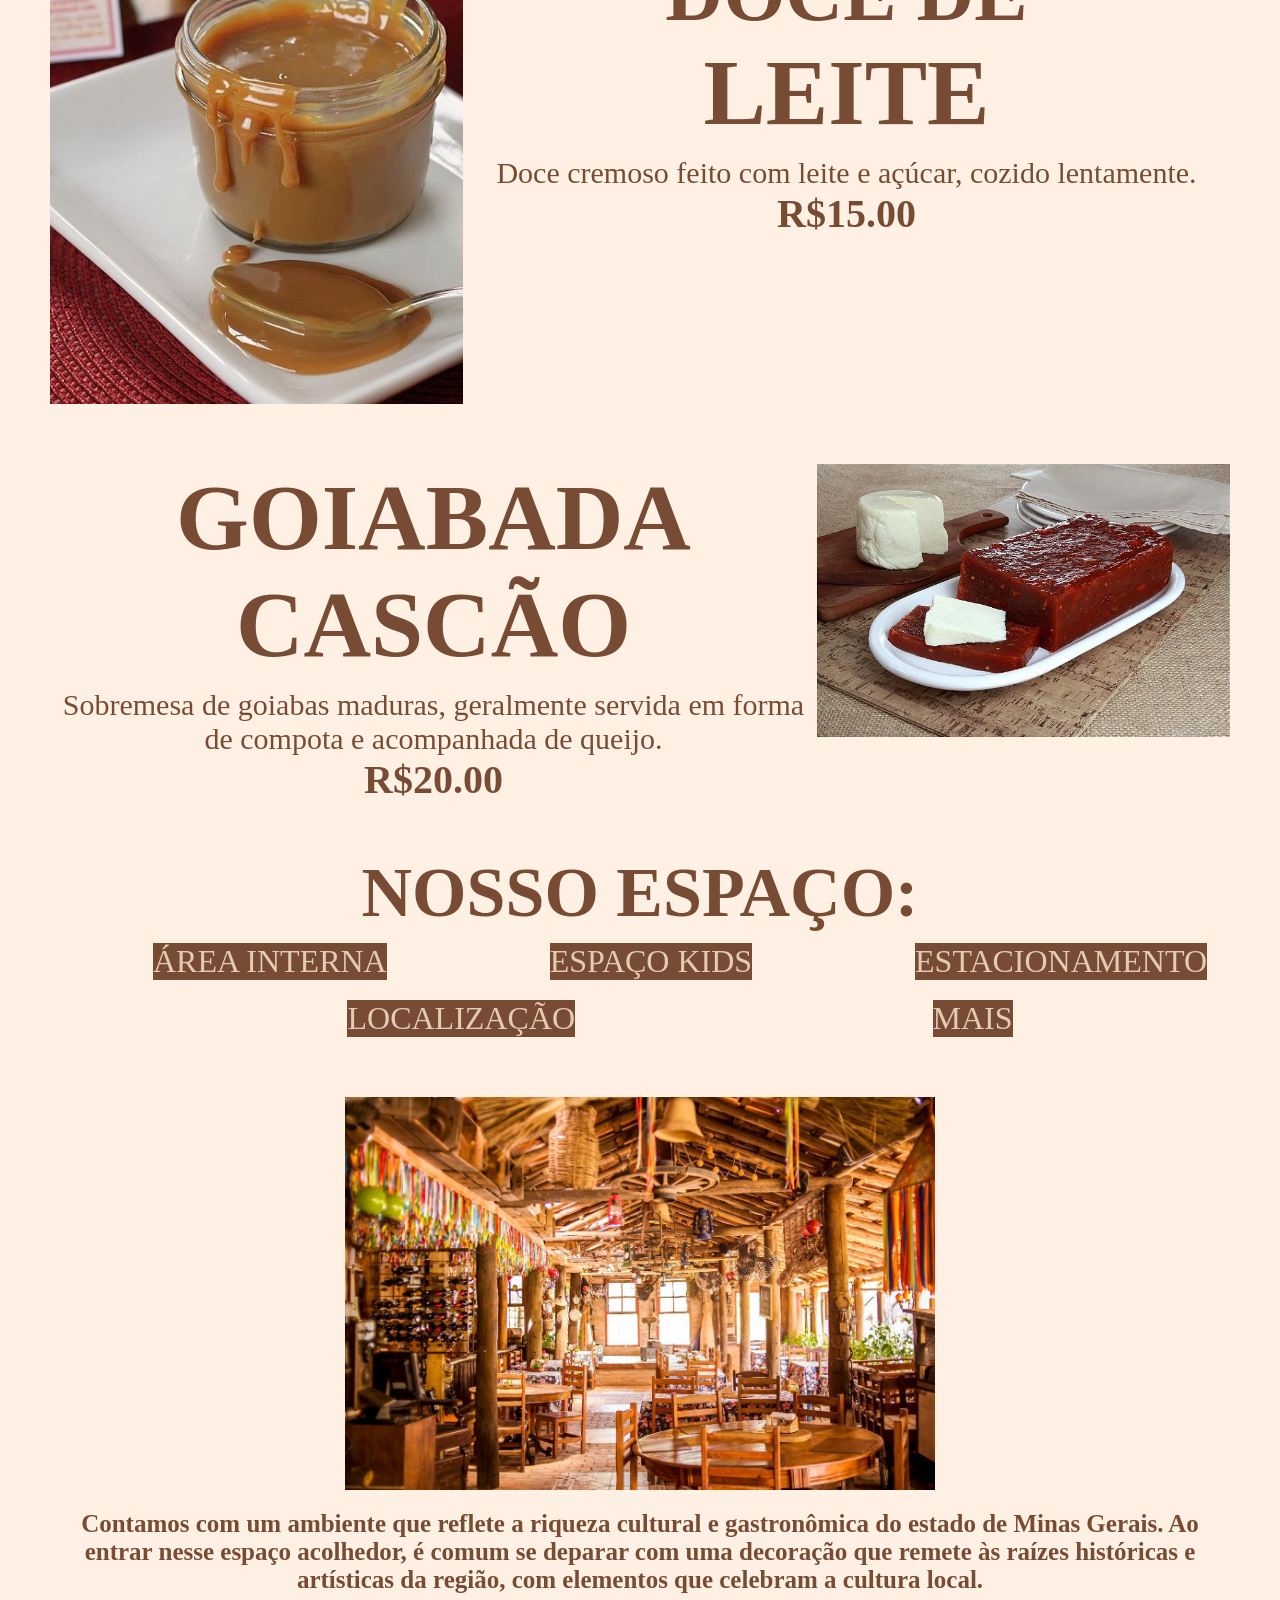
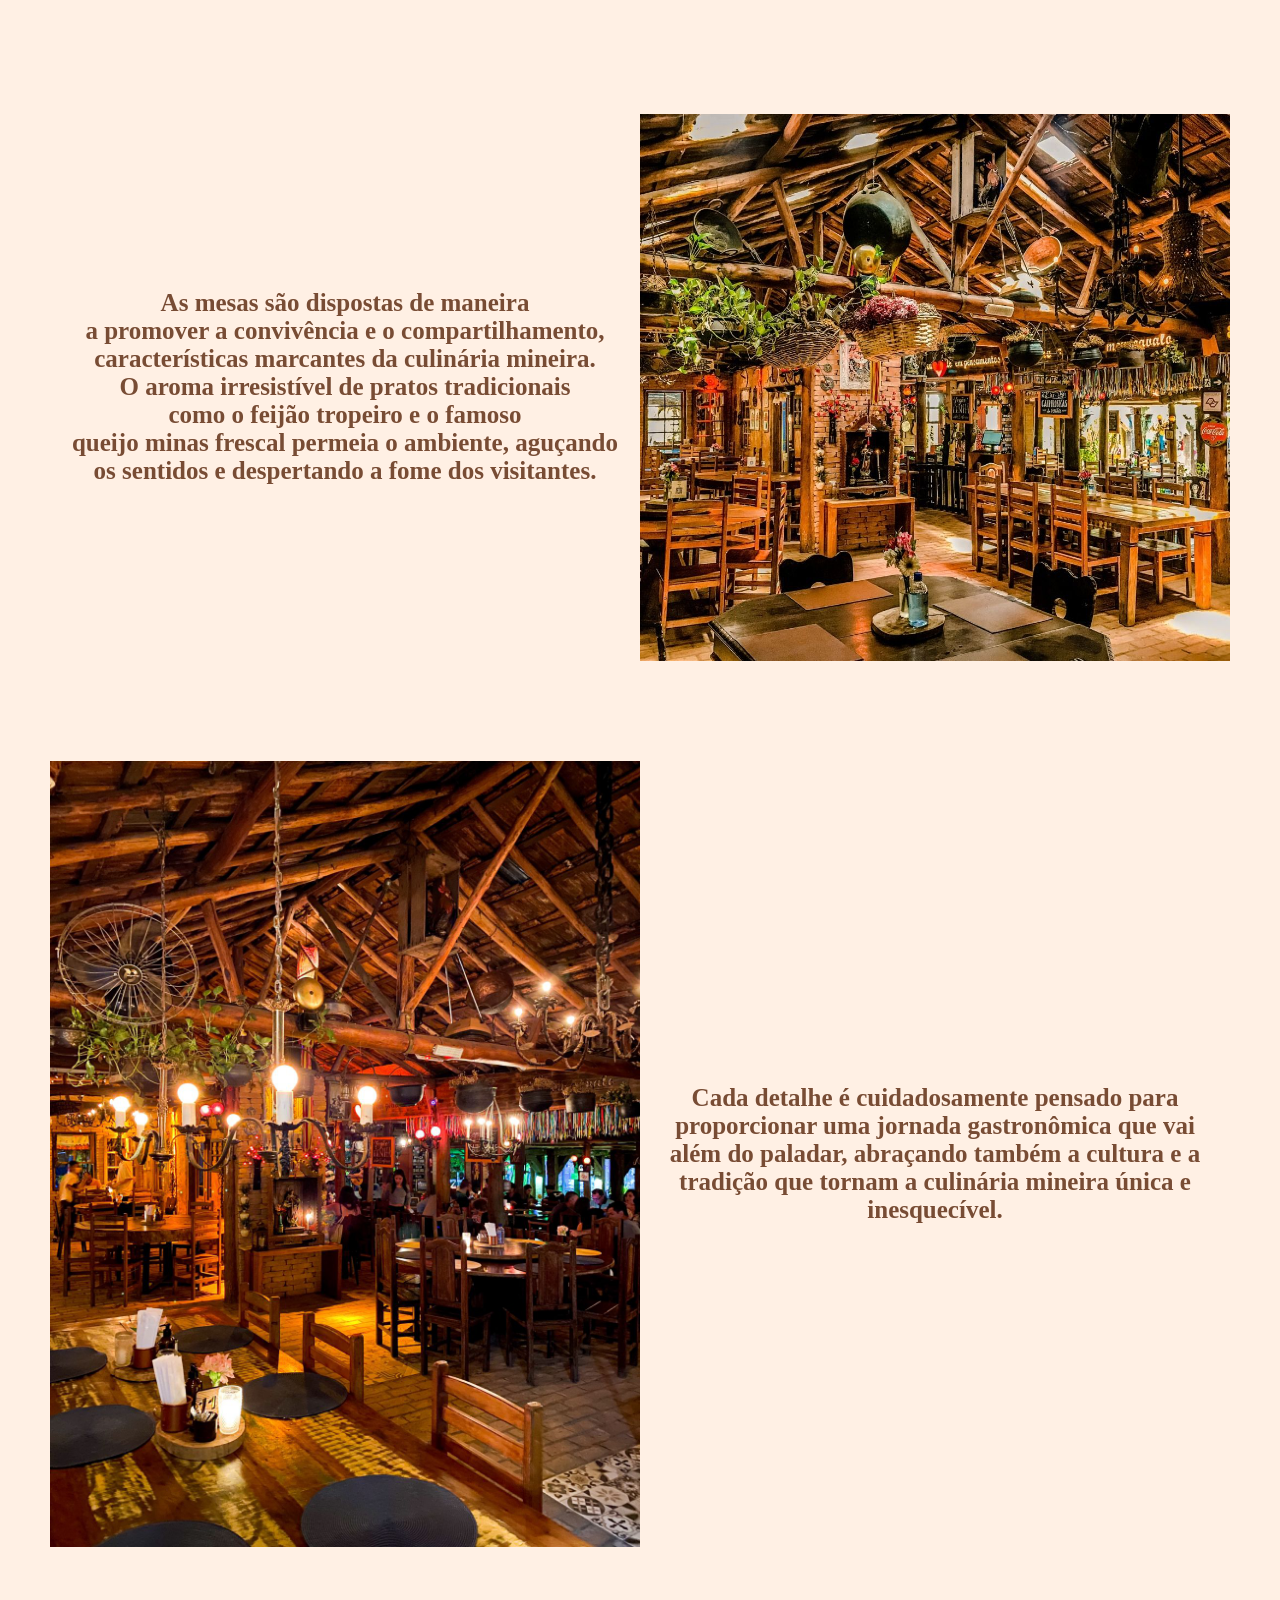
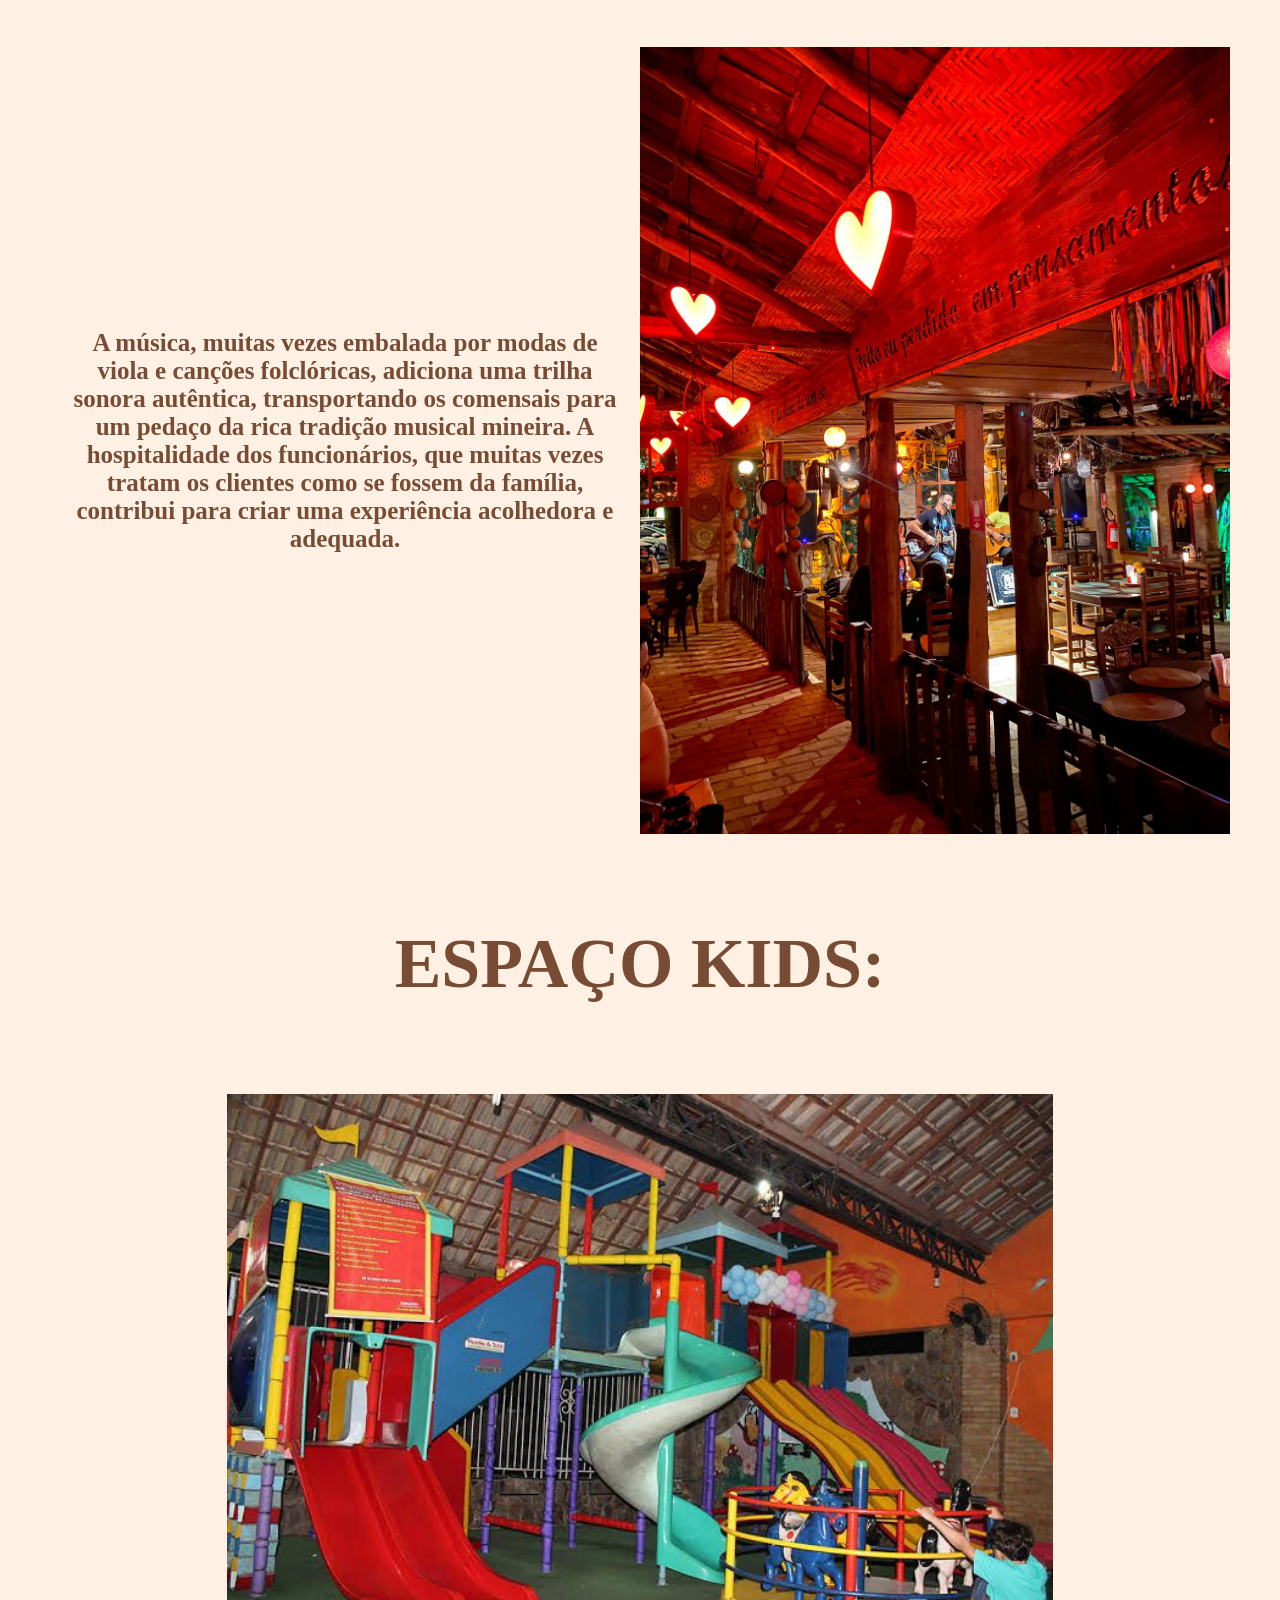
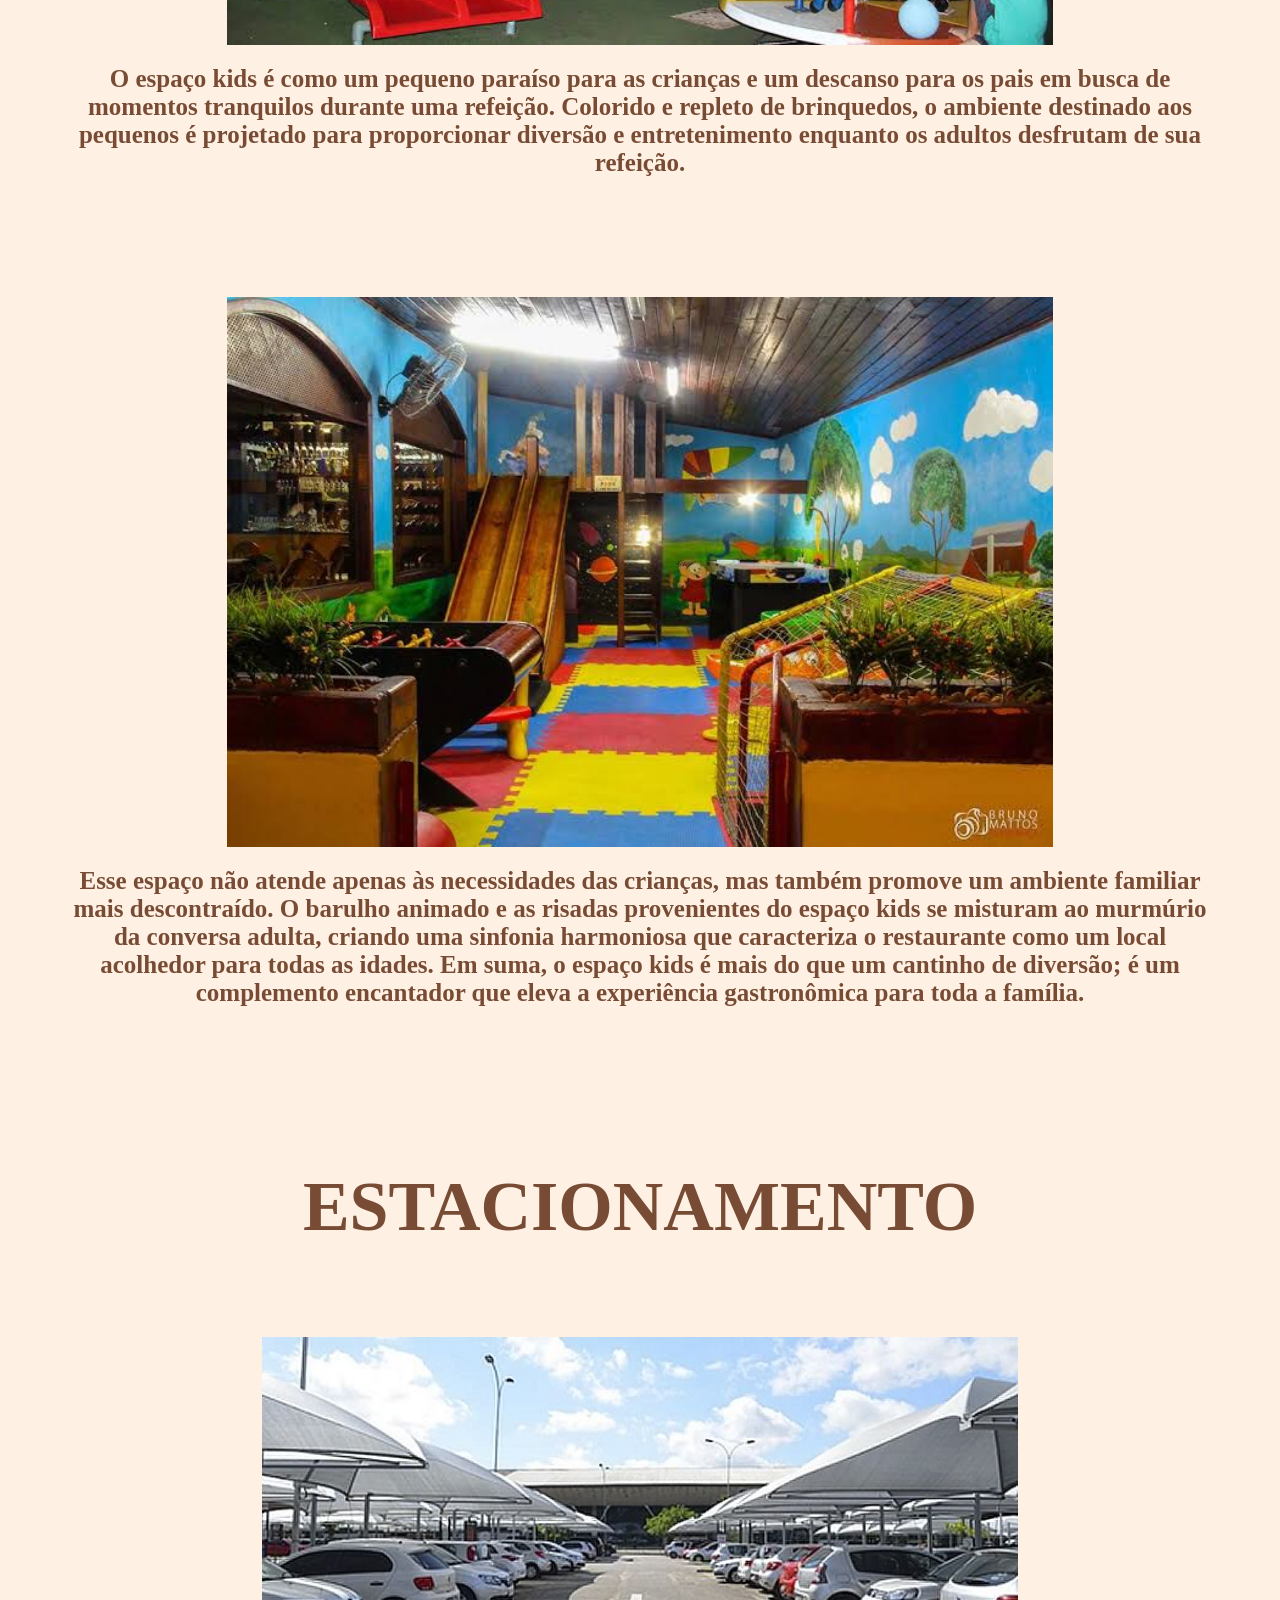
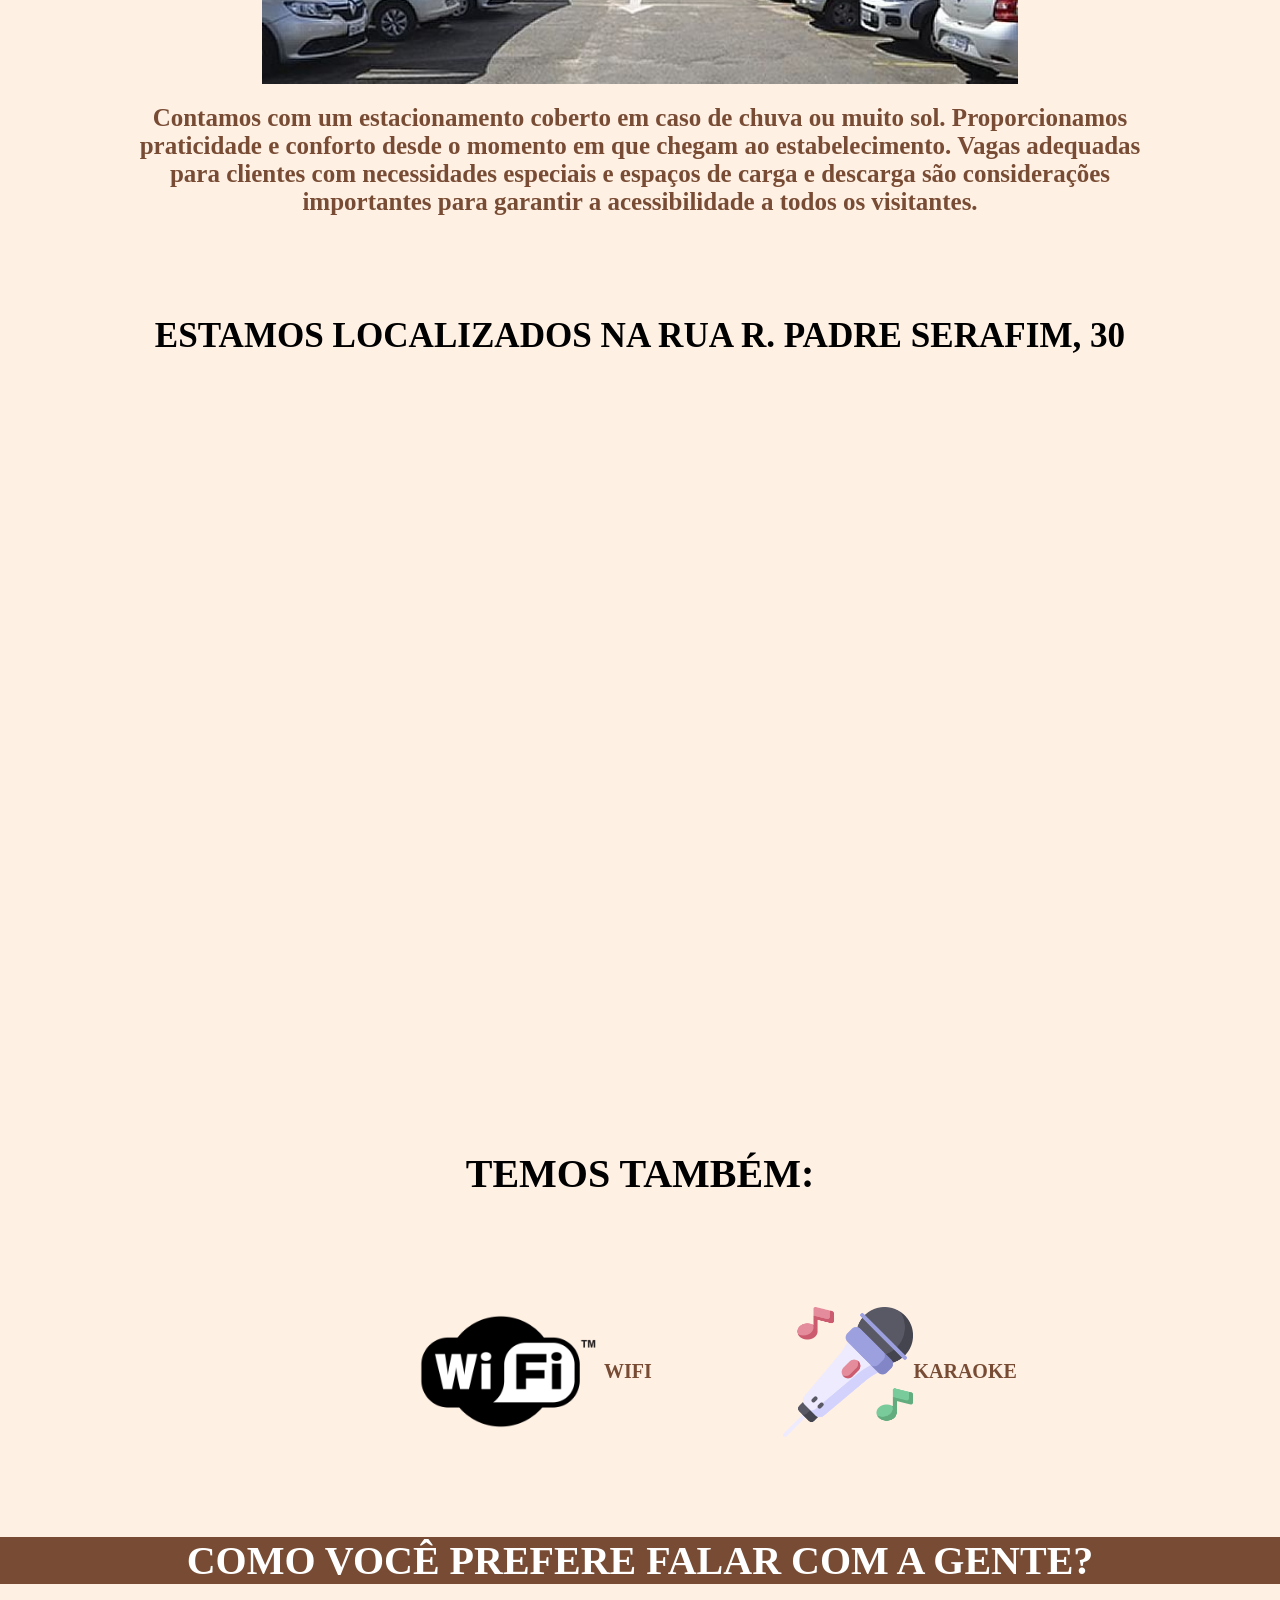
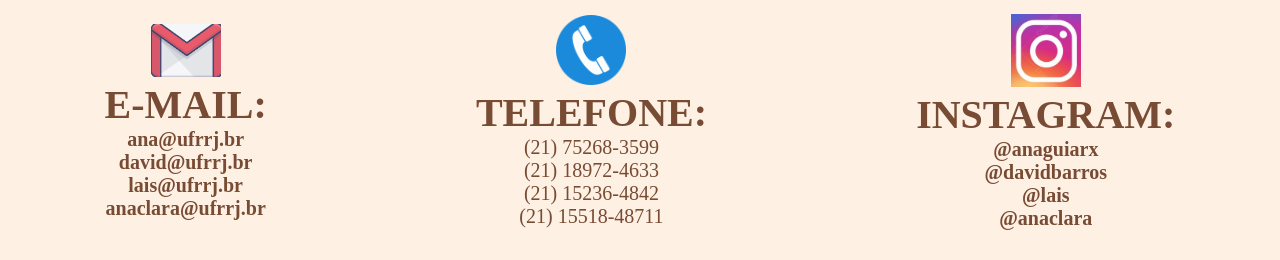
==== commit 498e866a: "atualizações" ====
--- a/index.html
+++ b/index.html
@@ -1,16 +1,17 @@
 <!DOCTYPE html>
 <html lang="pt">
+
 <head>
     <meta charset="UTF-8">
     <meta name="viewport" content="width=device-width, initial-scale=1.0">
     <link rel="stylesheet" type="text/css" href="index.css">
     <link rel="preconnect" href="https://fonts.googleapis.com">
-    <link rel="stylesheet" href="https://fonts.googleapis.com/css2?family=Material+Symbols+Outlined:opsz,wght,FILL,GRAD@24,400,0,0" />
-
+    <link rel="stylesheet"
+        href="https://fonts.googleapis.com/css2?family=Material+Symbols+Outlined:opsz,wght,FILL,GRAD@24,400,0,0" />
     <title>Restaurante trem bão</title>
 
-
 </head>
+
 <body>
     <header class="meu-header">
         <div class="container-titulo">
@@ -25,290 +26,347 @@
                     <a href="#espaco" class="link-header">NOSSO ESPAÇO</a>
                     <a href="#contato" class="link-header">CONTATO</a>
                 </nav>
-            </div> 
+            </div>
         </div>
     </header>
 
     <section>
         <div class="conteudo-section">
-            <div class="titulo-section"> 
+            <div class="titulo-section">
                 <h2 id="sobre" class="sobre-section">SOBRE:</h2>
             </div>
             <div class="texto-sobre">
-                <p class="texto">A culinária mineira é uma das expressões mais ricas e tradicionais da gastronomia brasileira, com raízes profundas na história e na cultura do estado de Minas Gerais. Caracteriza-se por pratos substanciais, saborosos e marcados pelo uso abundante de ingredientes como feijão, arroz, carne de porco, frango, couve, queijo e mandioca.</p>
-            </div>
-        </div>
-        <div class="divisao"></div>
+                <p class="texto">A culinária mineira é uma das expressões mais ricas e tradicionais da gastronomia
+                    brasileira, com raízes profundas na história e na cultura do estado de Minas Gerais. Caracteriza-se
+                    por pratos substanciais, saborosos e marcados pelo uso abundante de ingredientes como feijão, arroz,
+                    carne de porco, frango, couve, queijo e mandioca.</p>
+            </div>
+        </div>
+
         <div class="conteudo-section">
-            <div class="titulo-section"> 
+            <div class="titulo-section">
                 <h2 id="cardapio" class="sobre-section">CONHEÇA O NOSSO CARDÁPIO:</h2>
                 <h3 class="subtitulo-cardapio">PRATOS PRINCIPAIS</h3>
             </div>
         </div>
-        <section>
-            <div class="prato-section">
-                <div class="texto-prato">
-                    <img class="prato2-section" src="img/Feijao tropeiro.jpg" alt="Feijao Tropeiro">
-                    <div class="text-container">
-                        <div class="titulo-prato">
-                            <h3 class="titulo-prato1">FEIJÃO</h3>
-                            <h3 class="titulo-prato2">TROPEIRO</h3><br>
-                        </div>
-                        <p class="texto-prato">Prato típico de Minas Gerais, consiste em feijão mexido com farinha de mandioca, bacon, linguiça, ovos e temperos.</p>
-                        <h5 class="preco-prato">R$25.00</h5>
-                    </div>
-                </div>
-            </div>            
-            <div class="prato-section">
-                <div class="texto-prato2">
-                    <div class="text-container">
-                        <div class="titulo-prato">
-                            <h3 class="titulo-prato1">VACA</h3>
-                            <h3 class="titulo-prato2">ATOLADA</h3><br>
-                </div>
-                <p class="texto-prato">Prato feito com costela bovina cozida com mandioca, temperado com alho, cebola e outros condimentos.</p>
-                <h5 class="preco-prato">R$35.00</h5>
-            </div>
-            <img class="prato4-section"src="img/vaca atolada.jpg" alt="Vaca Atolada">
-        </div>
-    </div>    
-        <div class="prato-section">
-            <div class="texto-prato">
-        <img class="prato2-section"src="img/frango c quiabo.jpg" alt="Frango com quiabo">
-        <div class="text-container">
-        <div class="titulo-prato">
-            <h3 class="titulo-prato1">FRANGO</h3>
-            <h3 class="titulo-prato2">C/ QUIABO</h3><br>
-        </div>
-        <p class="texto-prato">Combinação de frango cozido com quiabo, tomate, cebola, alho e temperos diversos.</p>
-        <h5 class="preco-prato">R$28.00</h5>
-        </div>
-    </div>  
-    <div class="prato-section">
-        <div class="texto-prato2">
+
+
+        <div class="prato-section">
+            <img src="img/Feijao tropeiro.jpg" alt="Feijao Tropeiro">
+            <div class="text-container">
+                <div class="titulo-prato">
+                    <h3 class="titulo-prato1">FEIJÃO</h3>
+                    <h3 class="titulo-prato2">TROPEIRO</h3>
+                </div>
+                <div class="descricao-prato">
+                    <p class="texto-prato">
+                        Prato típico de Minas Gerais, consiste em feijão mexido com farinhade mandioca, bacon, linguiça,
+                        ovos e temperos.
+                    </p>
+                    <h5 class="preco-prato">R$25.00</h5>
+                </div>
+            </div>
+        </div>
+
+        <div class="prato-section">
+            <div class="text-container">
+                <div class="titulo-prato">
+                    <h3 class="titulo-prato1">VACA</h3>
+                    <h3 class="titulo-prato2">ATOLADA</h3>
+                </div>
+                <div class="descricao-prato">
+                    <p class="texto-prato">
+                        Prato feito com costela bovina cozida com mandioca, temperado com alho, cebola e outros condimentos.
+                    </p>
+                    <h5 class="preco-prato">R$35.00</h5>
+                </div>
+            </div>
+            <img src="img/vaca atolada.jpg" alt="vaca atolada">
+        </div>
+
+        <div class="prato-section">
+            <img src="img/frango c quiabo.jpg" alt="Frango com quiabo">
+            <div class="text-container">
+                <div class="titulo-prato">
+                    <h3 class="titulo-prato1">FRANGO</h3>
+                    <h3 class="titulo-prato2">C/ QUIABO</h3>
+                </div>
+                <div class="descricao-prato">
+                    <p class="texto-prato">
+                        Combinação de frango cozido com quiabo, tomate, cebola, alho e temperos diversos.
+                    </p>
+                    <h5 class="preco-prato">R$28.00</h5>
+                </div>
+            </div>
+        </div>
+
+        <div class="prato-section">
             <div class="text-container">
                 <div class="titulo-prato">
                     <h3 class="titulo-prato1">LEITÃO</h3>
-                    <h3 class="titulo-prato2">À PURURUCA</h3><br>
-                </div>
-                <p class="texto-prato">Leitão assado com pele crocante (pururuca), temperado com ervas e especiarias.</p>
-                <h5 class="preco-prato">R$45.00</h5>
-            </div>
-                <img class="prato4-section" src="img/leitao a pururuca.jpg" alt="Leitão à pururuca">
-    </div> 
-    <div class="prato-section">
-        <div class="texto-prato">
-                <img class="prato2-section"src="img/tutu a mineira.jpg" alt="Tutu à mineira">
-                <div class="text-container">
+                    <h3 class="titulo-prato2">À PURURUCA</h3>
+                </div>
+                <div class="descricao-prato">
+                    <p class="texto-prato">
+                        Leitão assado com pele crocante (pururuca), temperado com ervas e especiarias.
+                    </p>
+                    <h5 class="preco-prato">R$45.00</h5>
+                </div>
+            </div>
+            <img src="img/leitao a pururuca.jpg" alt="Leitão à pururuca">
+        </div>
+
+        <div class="prato-section">
+            <img src="img/tutu a mineira.jpg" alt="Tutu à mineira">
+            <div class="text-container">
                 <div class="titulo-prato">
                     <h3 class="titulo-prato1">TUTU</h3>
-                    <h3 class="titulo-prato2">À MINEIRA</h3><br>
-                </div>
-                <p class="texto-prato">Tutu de feijão com farinha de mandioca, bacon, linguiça, alho e cebola.</p>
-                <h5 class="preco-prato">R$30.00</h5>
-            </div>
-          </div>
-          <div class="prato-section">
-            <div class="texto-prato2">
-                <div class="text-container">
+                    <h3 class="titulo-prato2">À MINEIRA</h3>
+                </div>
+                <div class="descricao-prato">
+                    <p class="texto-prato">
+                        Tutu de feijão com farinha de mandioca, bacon, linguiça, alho e cebola.
+                    </p>
+                    <h5 class="preco-prato">R$30.00</h5>
+                </div>
+            </div>
+        </div>
+
+        <div class="prato-section">
+            <div class="text-container">
                 <div class="titulo-prato">
                     <h3 class="titulo-prato1">BAMBÁ</h3>
-                    <h3 class="titulo-prato2">DE COUVE</h3><br>
-                </div>
-                <p class="texto-prato">Prato nordestino com carne seca, feijão verde, arroz, couve e temperos regionais.</p>
-                <h5 class="preco-prato">R$32.00</h5>
-            </div>
-            <img class="prato4-section"src="img/bambá de couve.jpg" alt="Bambá de couve">
-         </div>
-        </div>
-        <div class="prato-section">
-            <div class="texto-prato">
-                <img class="prato2-section" src="img/frango ao molho pardo.jpeg" alt="Frango ao molho pardo">
-                <div class="text-container">
+                    <h3 class="titulo-prato2">DE COUVE</h3>
+                </div>
+                <div class="descricao-prato">
+                    <p class="texto-prato">
+                        Prato nordestino com carne seca, feijão verde, arroz, couve e temperos regionais.
+                    </p>
+                    <h5 class="preco-prato">R$32.00</h5>
+                </div>
+            </div>
+            <img src="img/bambá de couve.jpg" alt="Bambá de couve">
+        </div>
+
+        <div class="prato-section">
+            <img src="img/frango ao molho pardo.jpeg" alt="Frango ao molho pardo">
+            <div class="text-container">
                 <div class="titulo-prato">
                     <h3 class="titulo-prato1">FRANGO AO</h3>
-                    <h3 class="titulo-prato2">MOLHO PARDO</h3><br>
-                </div>
-                <p class="texto-prato">Frango cozido em molho escuro feito com sangue de galinha, vinho tinto, cebola e alho.</p>
-                <h5 class="preco-prato">R$38.00</h5>
-            </div>
-        </div>
-            <div class="prato-section">
-               <div class="texto-prato2">
-                 <div class="text-container">
-                  <div class="titulo-prato">
+                    <h3 class="titulo-prato2">MOLHO PARDO</h3>
+                </div>
+                <div class="descricao-prato">
+                    <p class="texto-prato">
+                        Frango cozido em molho escuro feito com sangue de galinha, vinho tinto, cebola e alho.
+                    </p>
+                    <h5 class="preco-prato">R$38.00</h5>
+                </div>
+            </div>
+        </div>
+
+        <div class="prato-section">
+            <div class="text-container">
+                <div class="titulo-prato">
                     <h3 class="titulo-prato1">ARROZ</h3>
-                    <h3 class="titulo-prato2">C/ PEQUI</h3><br>
-                </div>
-                <p class="texto-prato"> &nbsp;&nbsp;&nbsp;&nbsp;&nbsp;&nbsp;&nbsp;&nbsp;&nbsp; Arroz cozido com pequi, fruto típico do cerrado brasileiro .</p>
-                <h5 class="preco-prato">R$27.00</h5>
-            </div>
-            <img class="prato4-section" src="img/arroz c pequi.jpg" alt="Arroz com pequi">
-           </div>
-        
-        
-        </section>
+                    <h3 class="titulo-prato2">C/ PEQUI</h3>
+                </div>
+                <div class="descricao-prato">
+                    <p class="texto-prato">
+                        Arroz cozido com pequi, fruto típico do cerrado brasileiro .
+                    </p>
+                    <h5 class="preco-prato">R$25.00</h5>
+                </div>
+            </div>
+            <img src="img/arroz c pequi.jpg" alt="Arroz com pequi">
+        </div>
+
+
+        <div>
+            <h3 class="subtitulo-cardapio2">SOBREMESAS</h3>
+        </div>
+
+        <div class="prato-section">
+            <img src="img/doce-de-leite-2.jpeg" alt="Doce de Leite">
+            <div class="text-container">
+                <div class="titulo-prato">DOCE DE</h3>
+                    <h3 class="titulo-prato2">LEITE</h3>
+                </div>
+                <div class="descricao-prato">
+                    <p class="texto-prato">
+                        Doce cremoso feito com leite e açúcar, cozido lentamente.
+                    </p>
+                    <h5 class="preco-prato">R$15.00</h5>
+                </div>
+            </div>
+        </div>
+
+        <div class="prato-section">
+            <div class="text-container">
+                <div class="titulo-prato">
+                    <h3 class="titulo-prato1">GOIABADA</h3>
+                    <h3 class="titulo-prato2">CASCÃO</h3>
+                </div>
+                <div class="descricao-prato">
+                    <p class="texto-prato">
+                        Sobremesa de goiabas maduras, geralmente servida em forma de compota e acompanhada de queijo.
+                    </p>
+                    <h5 class="preco-prato">R$20.00</h5>
+                </div>
+            </div>
+            <img src="img/goiabada cascao.jpg" alt="Goiabada Cascão">
+        </div>
+
+        <div class="sobre-mais">
+            <h2 id="espaco" class="sobre-section">NOSSO ESPAÇO:</h2>
+            <div class="mais-itens">
+                <nav class="menu-nosso-espaco-header">
+                    <a href="#area" class="link-header2">ÁREA INTERNA</a>
+                    <a href="#espaco-kids" class="link-header2">ESPAÇO KIDS</a>
+                    <a href="#estacionamento" class="link-header2">ESTACIONAMENTO</a>
+                    <a href="#localização " class="link-header2">LOCALIZAÇÃO</a>
+                    <a href="#mais" class="link-header2">MAIS</a>
+                </nav>
+            </div>
+        </div>
+
+        <div class="espaco">
+            <img class="prato3-section" src="img/espaço 3.jpg" alt="Espaço 1">
+            <h3 class="geral">
+                Contamos com um ambiente que reflete a riqueza cultural e gastronômica do estado de
+                Minas Gerais. Ao entrar nesse espaço acolhedor, é comum se deparar com uma decoração que remete às
+                raízes históricas e artísticas da região, com elementos que celebram a cultura local.
+            </h3>
+        </div>
+
+
+        <div class="container">
+            <h3 class="geral">As mesas são dispostas de maneira <br> a promover a convivência e o
+                compartilhamento,<br> características marcantes da culinária mineira.<br> O aroma irresistível de
+                pratos tradicionais<br> como o feijão tropeiro e o famoso <br>queijo minas frescal permeia o
+                ambiente, aguçando os sentidos e despertando a fome dos visitantes.
+            </h3>
+            <img class="prato5-section" src="img/espaço 2.jpg" alt="Espaço 2">
+        </div>
+
+
+        <div class="container">
+            <img class="prato3-section" src="img/espaço 1.jpg" alt="Espaço 3">
+            <h3 class="geral">Cada detalhe é cuidadosamente pensado para proporcionar uma jornada gastronômica que vai
+                além do paladar, abraçando também a cultura e a tradição que tornam a culinária mineira única e
+                inesquecível.
+            </h3>
+        </div>
+
+        <div class="container">
+            <h3 class="geral">A música, muitas vezes embalada por modas de viola e canções folclóricas, adiciona uma
+                trilha sonora autêntica, transportando os comensais para um pedaço da rica tradição musical mineira. A
+                hospitalidade dos funcionários, que muitas vezes tratam os clientes como se fossem da família, contribui
+                para criar uma experiência acolhedora e adequada.</h3>
+            <img class="prato3-section" src="img/espaço 4.jpg" alt="Espaço 4">
+        </div>
+
+
+
+        <div id="espaco-kids" class="sobre-section">
+            <h2 class="PLACA">ESPAÇO KIDS:</h2>
+            <div class="container-kids">
+                <img class="prato6-section" src="img/area kids.jpg" alt="Área kids">
+                <h3 class="geral">O espaço kids é como um pequeno paraíso para as crianças e um descanso para os pais em
+                    busca de momentos tranquilos durante uma refeição. Colorido e repleto de brinquedos, o ambiente
+                    destinado aos pequenos é projetado para proporcionar diversão e entretenimento enquanto os adultos
+                    desfrutam de sua refeição.
+                </h3>
+            </div>
+            <div class="container-kids">
+                <img class="prato6-section" src="img/espaço kids 2.jpg" alt="Área kids 2">
+                <h3 class="geral">Esse espaço não atende apenas às necessidades das crianças, mas também promove um
+                    ambiente
+                    familiar mais descontraído. O barulho animado e as risadas provenientes do espaço kids se misturam
+                    ao
+                    murmúrio da conversa adulta, criando uma sinfonia harmoniosa que caracteriza o restaurante como um
+                    local
+                    acolhedor para todas as idades. Em suma, o espaço kids é mais do que um cantinho de diversão; é um
+                    complemento encantador que eleva a experiência gastronômica para toda a família.
+                </h3>
+            </div>
+        </div>
+
+        <div class="container-kids">
+            <h2 class="PLACA">ESTACIONAMENTO</h2>
+            <div class="container-kids">
+                <img class="prato6-section" src="img/estacionamento.jpg" alt="Estacionamento">
+                <h3 class="geral">Contamos com um estacionamento coberto em caso de chuva ou muito sol.
+                    Proporcionamos
+                    praticidade e conforto desde o momento em que chegam ao estabelecimento. Vagas adequadas para
+                    clientes com necessidades especiais e espaços de carga e descarga são considerações importantes
+                    para
+                    garantir a acessibilidade a todos os visitantes.</h3>
+            </div>
+            <div class="localizacao">
+                <h3> ESTAMOS LOCALIZADOS NA RUA R. PADRE SERAFIM, 30</h3>
+            </div>
             <div>
-                <h3 class="subtitulo-cardapio2">SOBREMESAS</h3>
-            </div>
-        <section>
-            <div>
-                <div class="prato-section">
-                    <div class="texto-prato">
-                        <img class="prato2-section" src="img/doce-de-leite-2.jpeg" alt="Doce de Leite">
-                        <div class="text-container">
-                            <div class="titulo-prato">
-                        <h3 class="titulo-prato1">DOCE DE</h3>
-                        <h3 class="titulo-prato2">LEITE</h3>
-                    </div>
-                    <p class="texto-prato">Doce cremoso feito com leite e açúcar, cozido lentamente.</p>
-                    <h5 class="preco-prato">R$15.00</h5>
-                    </div>
-                </div>
-                <div class="prato-section">
-               <div class="texto-prato2">
-                 <div class="text-container">
-                  <div class="titulo-prato">
-                        <h3 class="titulo-prato1">GOIABADA</h3>
-                        <h3 class="titulo-prato2">CASCÃO</h3>
-                    </div>
-                    <p class="texto-prato">Sobremesa de goiabas maduras, geralmente servida em forma de compota e acompanhada de queijo.</p>
-                    <h5 class="preco-prato">R$20.00</h5>
-                </div>
-                <img class="prato4-section" src="img/goiabada cascao.jpg" alt="Goiabada Cascão">
-            </div>
-        </section>
-        <section>
-            <div>
-                <h2 id="espaco" class="sobre-section" ></h2>&emsp;&emsp;&emsp;&emsp;&emsp;NOSSO ESPAÇO:</h2>
-                <div>
-                    <nav class="menu-nosso-espaco-header">
-                        <a href="#area" class="link-header2">ÁREA INTERNA</a>
-                        <a href="#espaco-kids" class="link-header2">ESPAÇO KIDS</a>
-                        <a href="#estacionamento" class="link-header2">ESTACIONAMENTO</a><br><br>
-                        <a href="#localização "class="link-header2">LOCALIZAÇÃO</a>
-                       
-                        <a href="#mais" class="link-header2">MAIS</a>
-                    </nav>
-                </div>
-            </div>
-            <div>
-                <img  class="prato3-section" src="img/espaço 3.jpg" alt="Espaço 1">
-                <h3 class="geral">
-                    <h3 class="geral">Contamos com um ambiente que reflete a riqueza cultural e gastronômica do estado de Minas Gerais. Ao entrar nesse espaço acolhedor, é comum se deparar com uma decoração que remete às raízes históricas e artísticas da região, com elementos que celebram a cultura local.</h3><br><br><br><br><br><br>
-            </div>
+                <iframe
+                    src="https://www.google.com/maps/embed?pb=!1m18!1m12!1m3!1d3730.8936236795457!2d-42.881738225371315!3d-20.755105264530613!2m3!1f0!2f0!3f0!3m2!1i1024!2i768!4f13.1!3m3!1m2!1s0xa367e93ae2b1cb%3A0xa29092b08efa0144!2sRESTAURANTE%20TREM%20B%C3%83O!5e0!3m2!1spt-BR!2sbr!4v1701575897713!5m2!1spt-BR!2sbr"
+                    width="1210" height="700" style="border:0;" allowfullscreen="" loading="lazy"
+                    referrerpolicy="no-referrer-when-downgrade">
+                </iframe>
+            </div>
+        </div>
+
+        <div>
+            <h2 id="mais">TEMOS TAMBÉM:</h2>
             <div>
                 <div class="container">
-                <h3 class="geral">As mesas são dispostas de maneira <br> a promover a  convivência e o compartilhamento,<br> características marcantes da culinária mineira.<br> O aroma irresistível de pratos tradicionais<br> como o feijão tropeiro e o famoso <br>queijo minas frescal permeia o ambiente, aguçando os sentidos  e despertando a fome dos visitantes.</h3>
-                <img class="prato5-section"src="img/espaço 2.jpg" alt="Espaço 2"><br><br><br><br><br><br><br><br>
-            </div>
-            </div>
-
-            <div>
-                <br><br><br><br><br><br><br><br><br><br><br><br>
-                <img  class="prato3-section"src="img/espaço 1.jpg" alt="Espaço 3">
-                <h3 class="geral">Cada detalhe é cuidadosamente pensado para proporcionar uma jornada gastronômica que vai além do paladar, abraçando também a cultura e a tradição que tornam a culinária mineira única e inesquecível.</h3><br><br><br><br><br><br><br><br>
-                
-            </div>
-            <div>
-                <h3 class="geral">A música, muitas vezes embalada por modas de viola e canções folclóricas, adiciona uma trilha sonora autêntica, transportando os comensais para um pedaço da rica tradição musical mineira. A hospitalidade dos funcionários, que muitas vezes tratam os clientes como se fossem da família, contribui para criar uma experiência acolhedora e adequada.</h3>
-                <img class="prato3-section" src="img/espaço 4.jpg" alt="Espaço 4"><br><br><br><br><br><br><br>
-                
-            </div>
-        </section>
-        <section id="espaco-kids" class="sobre-section">
-            <h2 class="PLACA">ESPAÇO KIDS:</h2>
-            <div>
-                <img class="prato3-section" src="img/area kids.jpg" alt="Área kids">
-                <h3 class="geral">O espaço kids é como um pequeno paraíso para as crianças e um descanso para os pais em busca de momentos tranquilos durante uma refeição. Colorido e repleto de brinquedos, o ambiente destinado aos pequenos é projetado para proporcionar diversão e entretenimento enquanto os adultos desfrutam de sua refeição.</h3>
-            </div>
-            <div>
-                
-                <img class="prato3-section" src="img/espaço kids 2.jpg" alt="Área kids 2">
-                
-                    
-                        <h3 class="geral">Esse espaço não atende apenas às necessidades das crianças, mas também promove um ambiente familiar mais descontraído. O barulho animado e as risadas provenientes do espaço kids se misturam ao murmúrio da conversa adulta, criando uma sinfonia harmoniosa que caracteriza o restaurante como um local acolhedor para todas as idades. Em suma, o espaço kids é mais do que um cantinho de diversão; é um complemento encantador que eleva a experiência gastronômica para toda a família.</h3><BR><BR><BR></BR></BR></BR>
-            </div>
-        </section>
-        <section id="estacionamento" class="sobre-section"></section>
-        <h2 class="PLACA">ESTACIONAMENTO<h2>
-        <div>
-            <img class="prato3-section"src="img/estacionamento.jpg" alt="Estacionamento">
-            <h3 class="geral">Contamos com um estacionamento coberto em caso de chuva ou muito sol. Proporcionamos praticidade e conforto desde o momento em que chegam ao estabelecimento. Vagas adequadas para clientes com necessidades especiais e espaços de carga e descarga são considerações importantes para garantir a acessibilidade a todos os visitantes.</h3>
-        </div>
-        <div>
-            <br>
-            <br>
-            <section id="localização" class="sobre-section"></section>
-            <h3 class="titulomapa"> ESTAMOS LOCALIZADOS NA RUA R. PADRE SERAFIM, 30</h3>
-        </div>
-        <div> 
-            <iframe src="https://www.google.com/maps/embed?pb=!1m18!1m12!1m3!1d3730.8936236795457!2d-42.881738225371315!3d-20.755105264530613!2m3!1f0!2f0!3f0!3m2!1i1024!2i768!4f13.1!3m3!1m2!1s0xa367e93ae2b1cb%3A0xa29092b08efa0144!2sRESTAURANTE%20TREM%20B%C3%83O!5e0!3m2!1spt-BR!2sbr!4v1701575897713!5m2!1spt-BR!2sbr" 
-            
-            width="1210"
-             height="700"
-            
-              style="border:0;" allowfullscreen="
-              " loading="lazy" 
-             
-              referrerpolicy="no-referrer-when-downgrade">
-            </iframe>  
-            <br><br><br><br><br><br><br><br> 
-        </div>
-        <div>
-            <h2 id="mais">TEMOS TAMBÉM:</h2><br><br>
-            <div>
-               <div class="container">
-                <img class="ICONES" src="img/Wi-Fi-Logo.png" alt="WIFI">
-                <h3 class="geral-3">WIFI</h3>
-                <div class="container">
-                    <img src="" alt="">
-                    <img class="ICONES2" src="img/4363605.png"alt="MUSICA">
-                    <h3 class="geral-3">KARAOKE</h3>
+                    <img class="ICONES" src="img/Wi-Fi-Logo.png" alt="WIFI">
+                    <h3 class="geral-3">WIFI</h3>
+                    <div class="container">
+                        <img src="" alt="">
+                        <img class="ICONES2" src="img/4363605.png" alt="MUSICA">
+                        <h3 class="geral-3">KARAOKE</h3>
                     </div>
-                    
-                </div>
-        <div>
-            <br><br><br><br><br><br><br><br><br>
-            <h4 class="marrom">&emsp;&emsp; COMO VOCÊ PREFERE FALAR COM A GENTE?</h4><br><br>
-            <h2 id="contato" class="sobre-section">SOBRE:</h2>
-        </div>
-        <section>
-            <div>
-                <img class="ICONES3" src="img/email.png" alt="email">
-                <h4 class="titulo-contato">E-MAIL</h4>
-                </div>
+                </div>
+
                 <div>
-                    
-                <section>
-                    
-                    <h3 class="geral-3">ana@ufrrj.br</h3>
-                    <h3 class="geral-3">david@ufrrj.br</h3>
-                    <h3 class="geral-3">lais@ufrrj.br</h3>
-                    <h3 class="geral-3">anaclara@ufrrj.br</h3><br><br>
-                </section>
-            </div>
-            </div>
-            <div>
-                <img class="ICONES3" src="img/image.png" alt="email">
-                <h4 class="titulo-contato">telefone</h4>
-                <section>
-                    <p class="geral-2">(21) 75268-3599</p>
-                    <p class="geral-2">(21) 18972-4633</p>
-                    <p class="geral-2">(21) 15236-4842</p>
-                    <p class="geral-2">(21) 15518-48711</p><br><br>
-                </section>
-            </div>
-            <div>
-                <img class="ICONES3" src="img/MjAvMTAvMjAyMyAxMGg1Mg==6532861da0fde.jpeg" alt="insta">
-                <h4 class="titulo-contato">INSTAGRAM</h4>
-                <section>
-                    <h3 class="geral-2">@anaguiarx</h3>
-                    <h3 class="geral-2">@davidbarros</h3>
-                    <h3 class="geral-2">@lais</h3>
-                    <h3 class="geral-2">@anaclara</h3>
-                </section>
-            </div>
-        </section>
+                    <div>
+                        <h4 class="marrom">COMO VOCÊ PREFERE FALAR COM A GENTE?</h4>
+                    </div>
+                    <div class="div-contatos">
+                        <div class="contato-bloco">
+                            <img class="ICONES3" src="img/email.png" alt="email">
+                            <h4 class="titulo-contato">E-MAIL:</h4>
+                            <div>
+                                <h3 class="geral-3">ana@ufrrj.br</h3>
+                                <h3 class="geral-3">david@ufrrj.br</h3>
+                                <h3 class="geral-3">lais@ufrrj.br</h3>
+                                <h3 class="geral-3">anaclara@ufrrj.br</h3>
+                            </div>
+                        </div>
+                        <div class="contato-bloco">
+                            <img class="ICONES3" src="img/image.png" alt="telefone">
+                            <h4 class="titulo-contato">TELEFONE:</h4>
+                            <div>
+                                <p class="geral-2">(21) 75268-3599</p>
+                                <p class="geral-2">(21) 18972-4633</p>
+                                <p class="geral-2">(21) 15236-4842</p>
+                                <p class="geral-2">(21) 15518-48711</p>
+                            </div>
+                        </div>
+                        <div class="contato-bloco">
+                            <img class="ICONES3" src="img/MjAvMTAvMjAyMyAxMGg1Mg==6532861da0fde.jpeg" alt="instagram">
+                            <h4 class="titulo-contato">INSTAGRAM:</h4>
+                            <div>
+                                <h3 class="geral-2">@anaguiarx</h3>
+                                <h3 class="geral-2">@davidbarros</h3>
+                                <h3 class="geral-2">@lais</h3>
+                                <h3 class="geral-2">@anaclara</h3>
+                            </div>
+                        </div>
+                    </div>
+                </div>
+            </div>
+        </div>
+
     </section>
+
 </html>
--- a/index.css
+++ b/index.css
@@ -47,29 +47,33 @@
     margin: 14px 1px; 
     font-size:xx-large; 
     margin-left: 50px;
-    
         
 }
+
 .link-header2 {
     background-color: #784C34;
     color: #E5CBB6; 
     text-decoration: none; 
-    margin: 14px 1px; 
+    margin: 10px; 
     font-size:xx-large; 
     margin-left: 90px;
     
 }
     
-
 .conteudo-section {
-    padding: 100px;
-    text-align: center;
-    max-width: 700px;
+    padding: 100px 50px;
+    text-align: center;
     margin: 0 auto;
 }
 
+#mais{
+    text-align: center;
+    padding: 10px;
+    font-size: 40px;
+}
+
 .titulo-section {
-    font-size: 2em; 
+    font-size: 70px; 
     margin-bottom: 20px; 
 }
 
@@ -80,125 +84,166 @@
 
 .sobre-section{
     color: #784C34;
+    font-size: 70px;
+}
+
+.localizacao{
+    font-size: 30px;
+    text-align: center;
+    padding: 30px;
 }
 
 .subtitulo-cardapio{
     color: floralwhite;
-    font-size: 55px;
+    font-size: 70px;
     text-shadow: 5px 5px 5px #735944; 
 }
 
 .subtitulo-cardapio2{
     color: floralwhite;
-    height: 120px;
-    margin-left: 430px;
-    font-size: 60px;
+    font-size: 70px;
     text-shadow: 5px 5px 5px #735944; 
-}
-.divisao {
-    width: 100%;
-    height: 1px;
-    border-top: 3px dashed #735944; 
-    margin: 30px ; 
-}
-
-
-
-
-.prato2-section{
-    background-color: black;
-    width:500px;
-    height: 400px;
-    display: block;
-    margin-left: 0%;
-    margin-right: 0%;
- }
+    text-align: center;
+    padding: 40px 50px;
+}
+
+.prato-section {
+    padding: 20px 50px;
+    margin-bottom: 20px;
+    display: flex;
+}
+
+.prato-section img {
+    width:35%;
+    height: 35%;
+}
+
+.text-container {
+    flex-grow: 1;
+    text-align: center;
+}
+
+.titulo-prato {
+    font-size: 80px;
+    margin-bottom: 10px;
+    color: #784C34;
+    font-weight: bold;
+}
+
+.descricao-prato {
+    font-size: 30px;
+    margin-bottom: 10px;
+    color: #784C34;
+}
+
+.preco-prato {
+    font-size: 40px;
+    color: #784C34;
+    font-weight: bold;
+}
+
+.sobre-mais {
+    text-align: center;
+}
+
+.mais-itens {
+    display: flex;
+    justify-content: space-around;
+    flex-wrap: wrap;
+}
+
+.menu-nosso-espaco-header {
+    display: flex;
+    flex-direction: row;
+    align-items: center;
+    flex-wrap: wrap;
+    align-content: flex-end;
+    justify-content: space-evenly;
+}
+
+.container-kids{
+    display: flex;
+    align-items: center;
+    flex-direction: column;
+    align-content: center;
+    justify-content: center;
+    flex-wrap: nowrap;
+    padding: 50px;
+}
 
 .prato3-section{
-    background-color: black;
-   width:700px;
-   height: 500px;
-   margin-left: 25%;
-   margin-right: 0%;
-}
+    width: 70%;
+    height: 70%;
+}
+
+.espaco{
+    display: flex;
+    align-items: center;
+    flex-direction: column;
+    align-content: center;
+    justify-content: center;
+    flex-wrap: nowrap;
+    padding: 50px;
+}
+
+.prato6-section{
+    width: 70%;
+    height: 70%;
+}
+
 .prato5-section{
-    background-color: black;
-   width:700px;
-   height: 500px;
-   margin-left: 10%;
-   margin-right: 0%;
-}
-.prato4-section{
-    background-color: black;
-   width:500px;
-   height: 400px;
-   display: block;
-   margin-left: 5%;
-   margin-right: 0%;
-}
-.texto-prato{
-    text-align: center;
- font-size: 20px;
- color: #784C34;
- margin-left: 50px;
- display: flex;
-}
-.preco-prato{
-text-align: center;
-color: #784C34;
-}
-.titulo-prato{
-text-align:center ;
-font-size: 25px;
-color: #784C34;
-}
-.texto-prato2{
+    width: 50%;
+    height: 10%;
+}
+
+.prato3-section{
+    width: 50%;
+    height: 10%;
+}
+
+.container{
+    padding: 50px;
+}
+
+.geral{
+    padding: 20px;
+    text-align: center;
+    font-size: 25px;
+    color: #784C34;
+}
+
+.geral-2{
     text-align: center;
     font-size: 20px;
     color: #784C34;
-    display: flex;
-    margin-left: 50px;
-   }
-
-.geral{
-    text-align: center;
-    font-size: 25px;
-    color: #784C34;
-}
-.geral-2{
+   
+}
+
+.geral-3{
     text-align: center;
     font-size: 20px;
     color: #784C34;
    
 }
-.geral-3{
-    text-align: center;
-    font-size: 20px;
-    color: #784C34;
-   
-}
 
 .PLACA{
-    text-align: center;
-    font-size: 90px;
-    color: #784C34;
-
-
+    color: #784C34;
+    font-size: 70px;
+    padding: 40px 50px;
+    text-align: center;
 }
 
 
 .ICONES{
-
-   
     width:200px;
     margin-left: 30%;
     margin-right: 0%;
     color: #784C34;
-   display: flex;
-   
-}
+   display: flex; 
+}
+
 .ICONES2{
-width: 130px;
+    width: 130px;
     margin-left: 35%;
     margin-right: 0%;
     color: #784C34;
@@ -212,13 +257,12 @@
     
 }
 .titulo-contato{
-text-align: center;
+    text-align: center;
     font-size: 40px;
     color: #784C34;
 }
 .ICONES3{ 
     width:70px;
-    margin-left: 48%;
     margin-right: 0%;
     color: #784C34;
  
@@ -229,4 +273,15 @@
     text-align: center;
     color: white;
     background-color:#784C34;
+}
+
+.div-contatos {
+    display: flex;
+    justify-content: space-around;
+    align-items: center;
+}
+
+.contato-bloco {
+    text-align: center;
+    padding: 30px;
 }
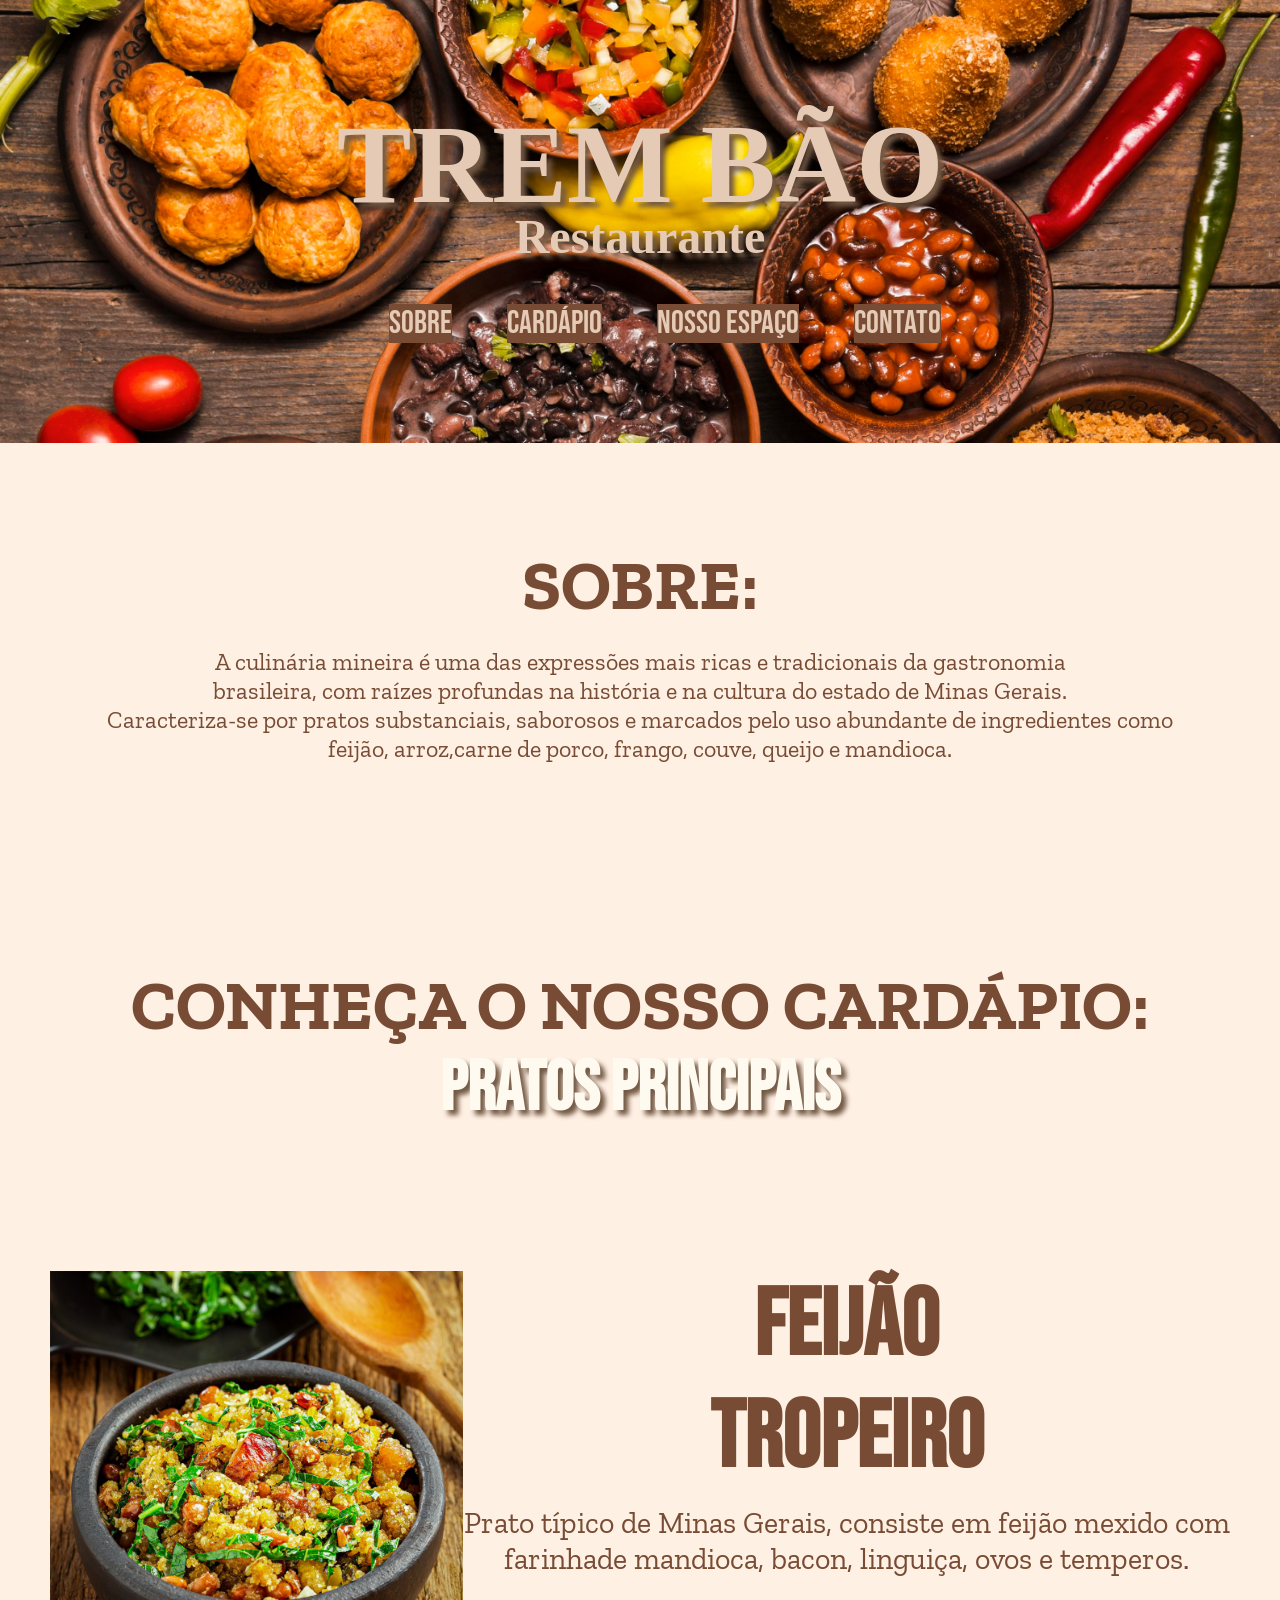
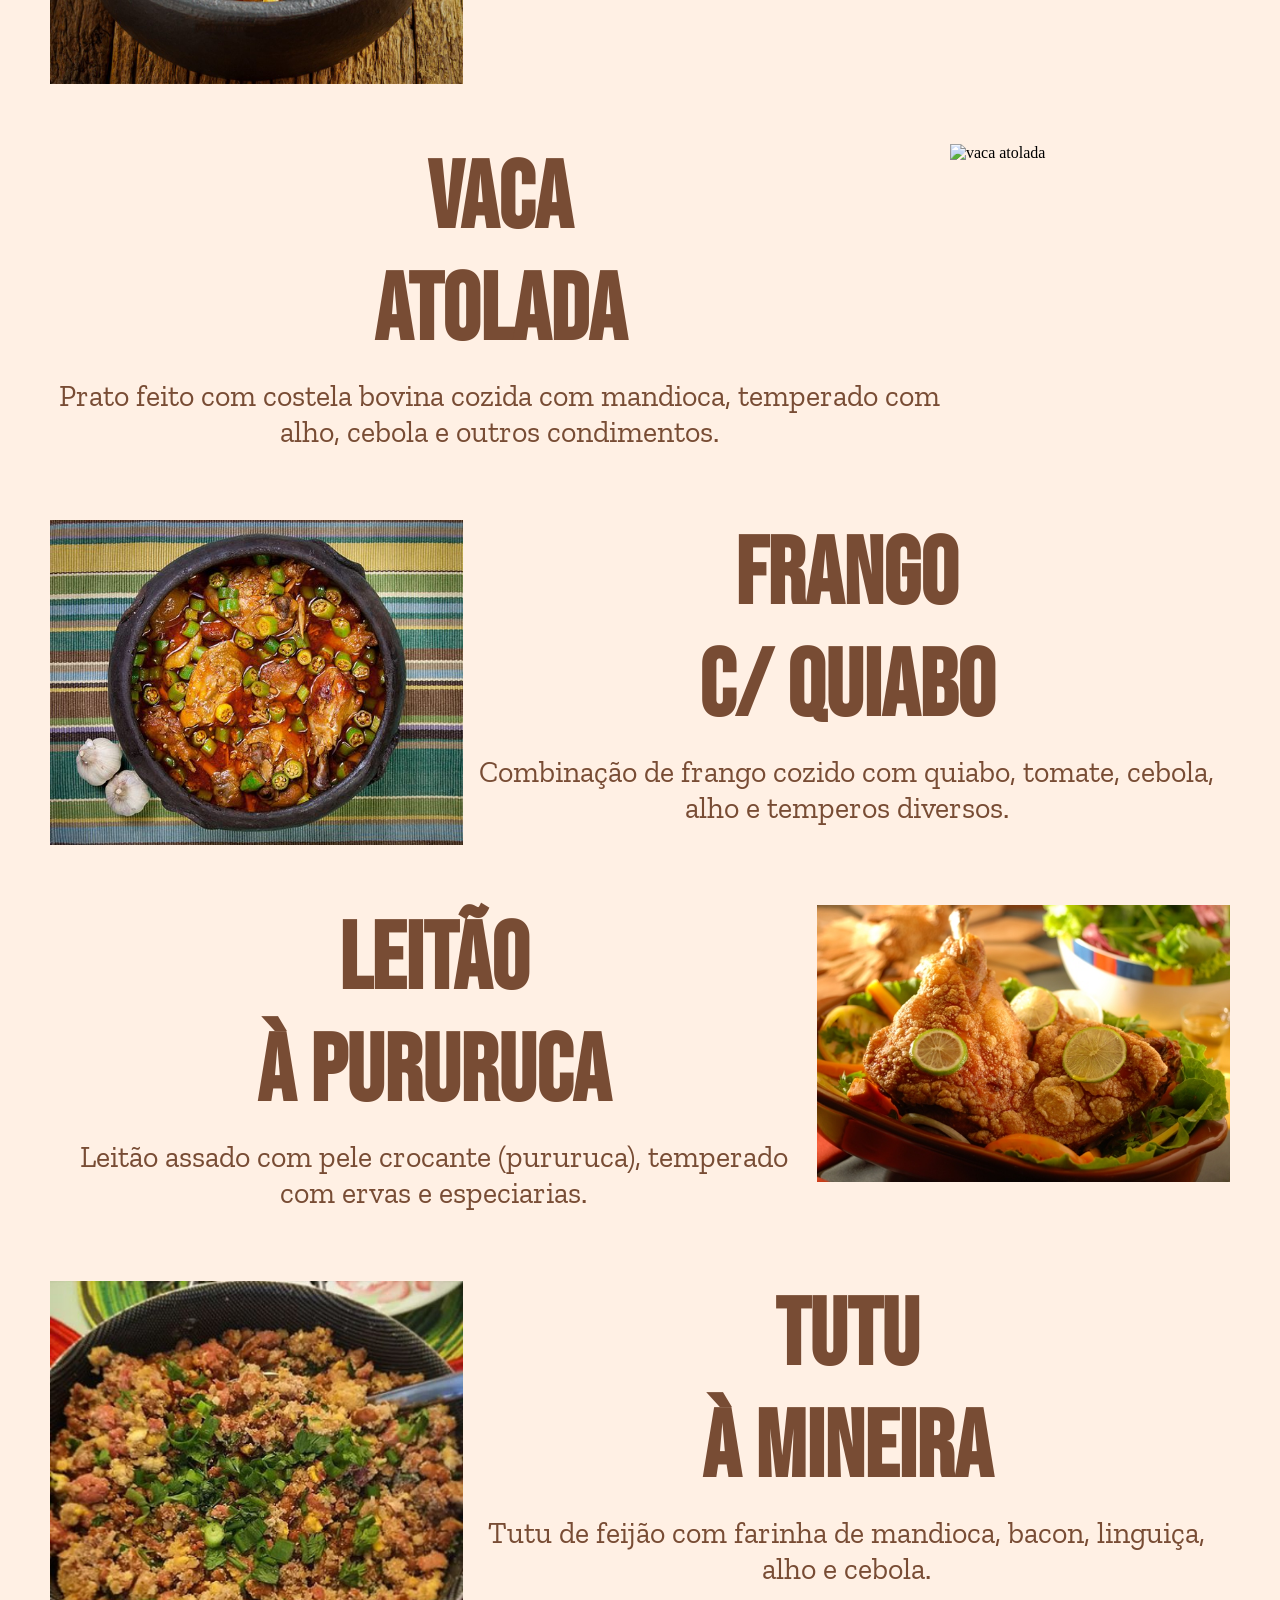
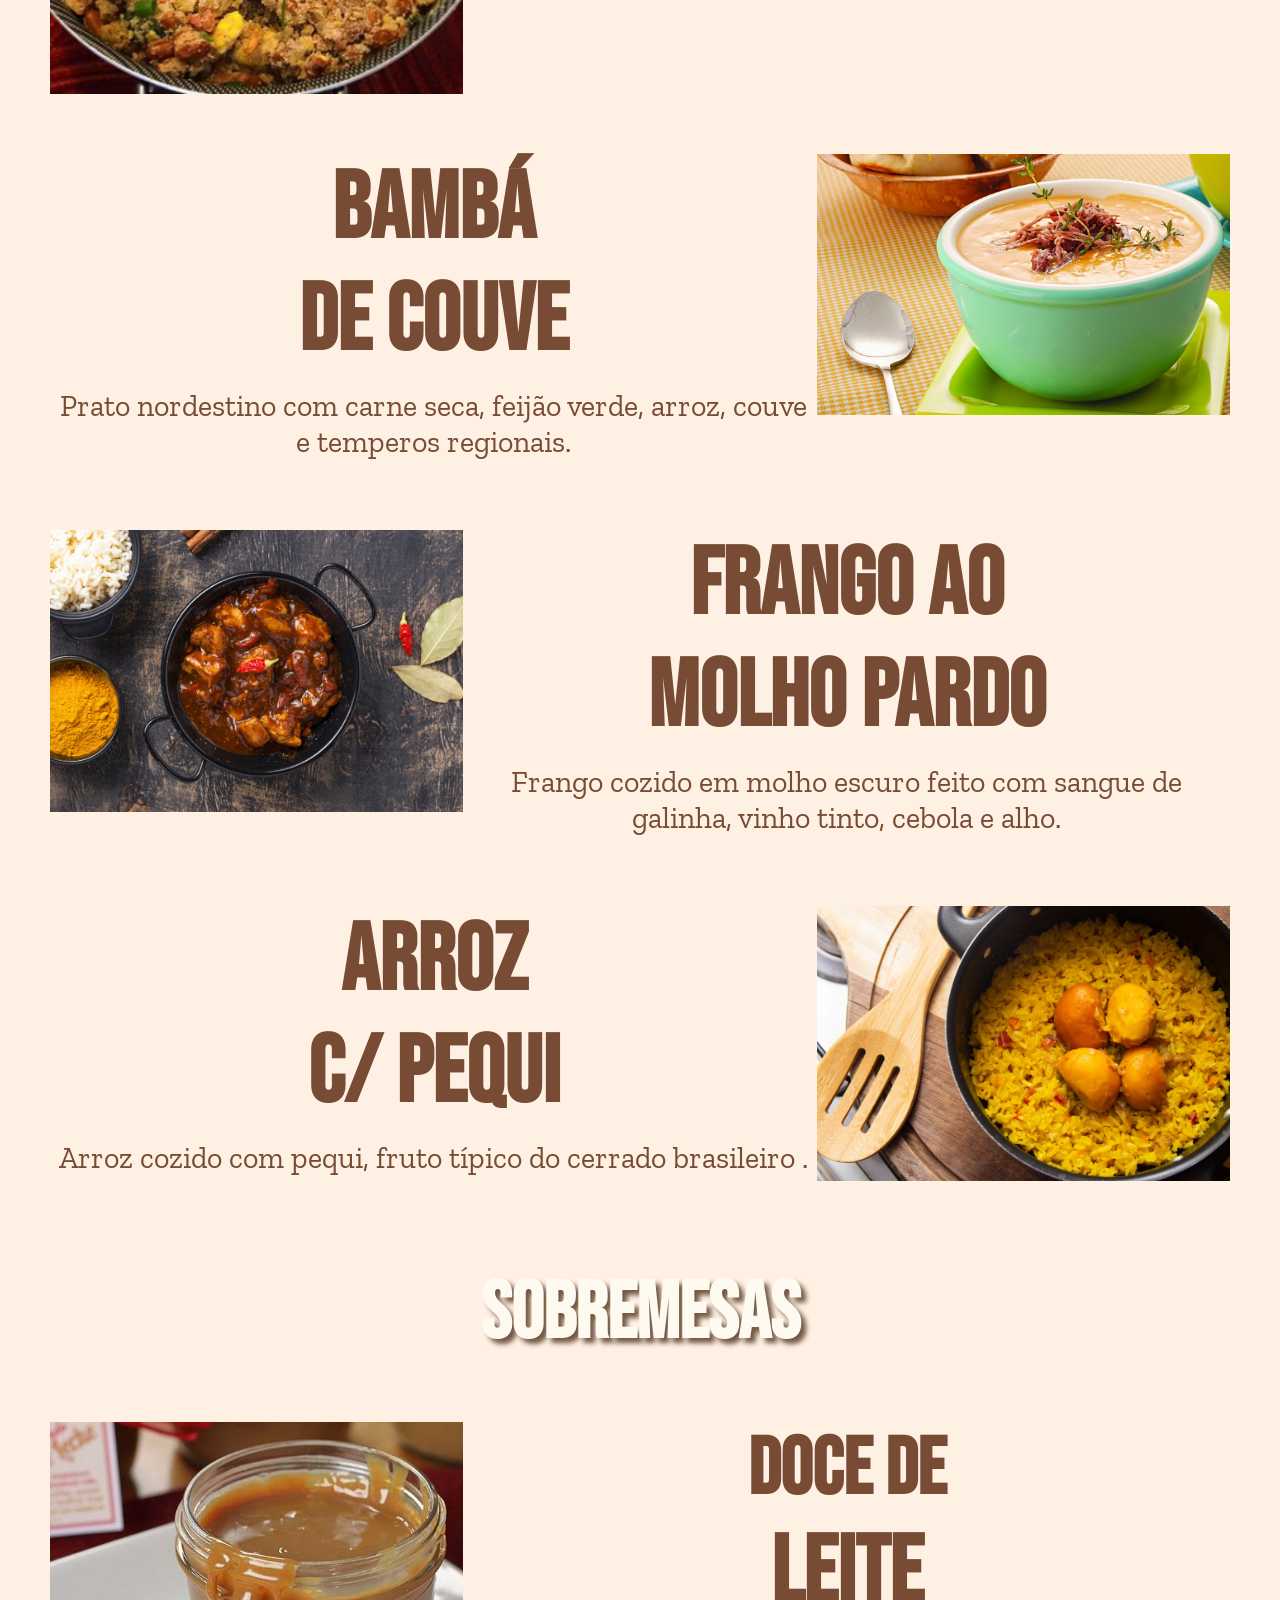
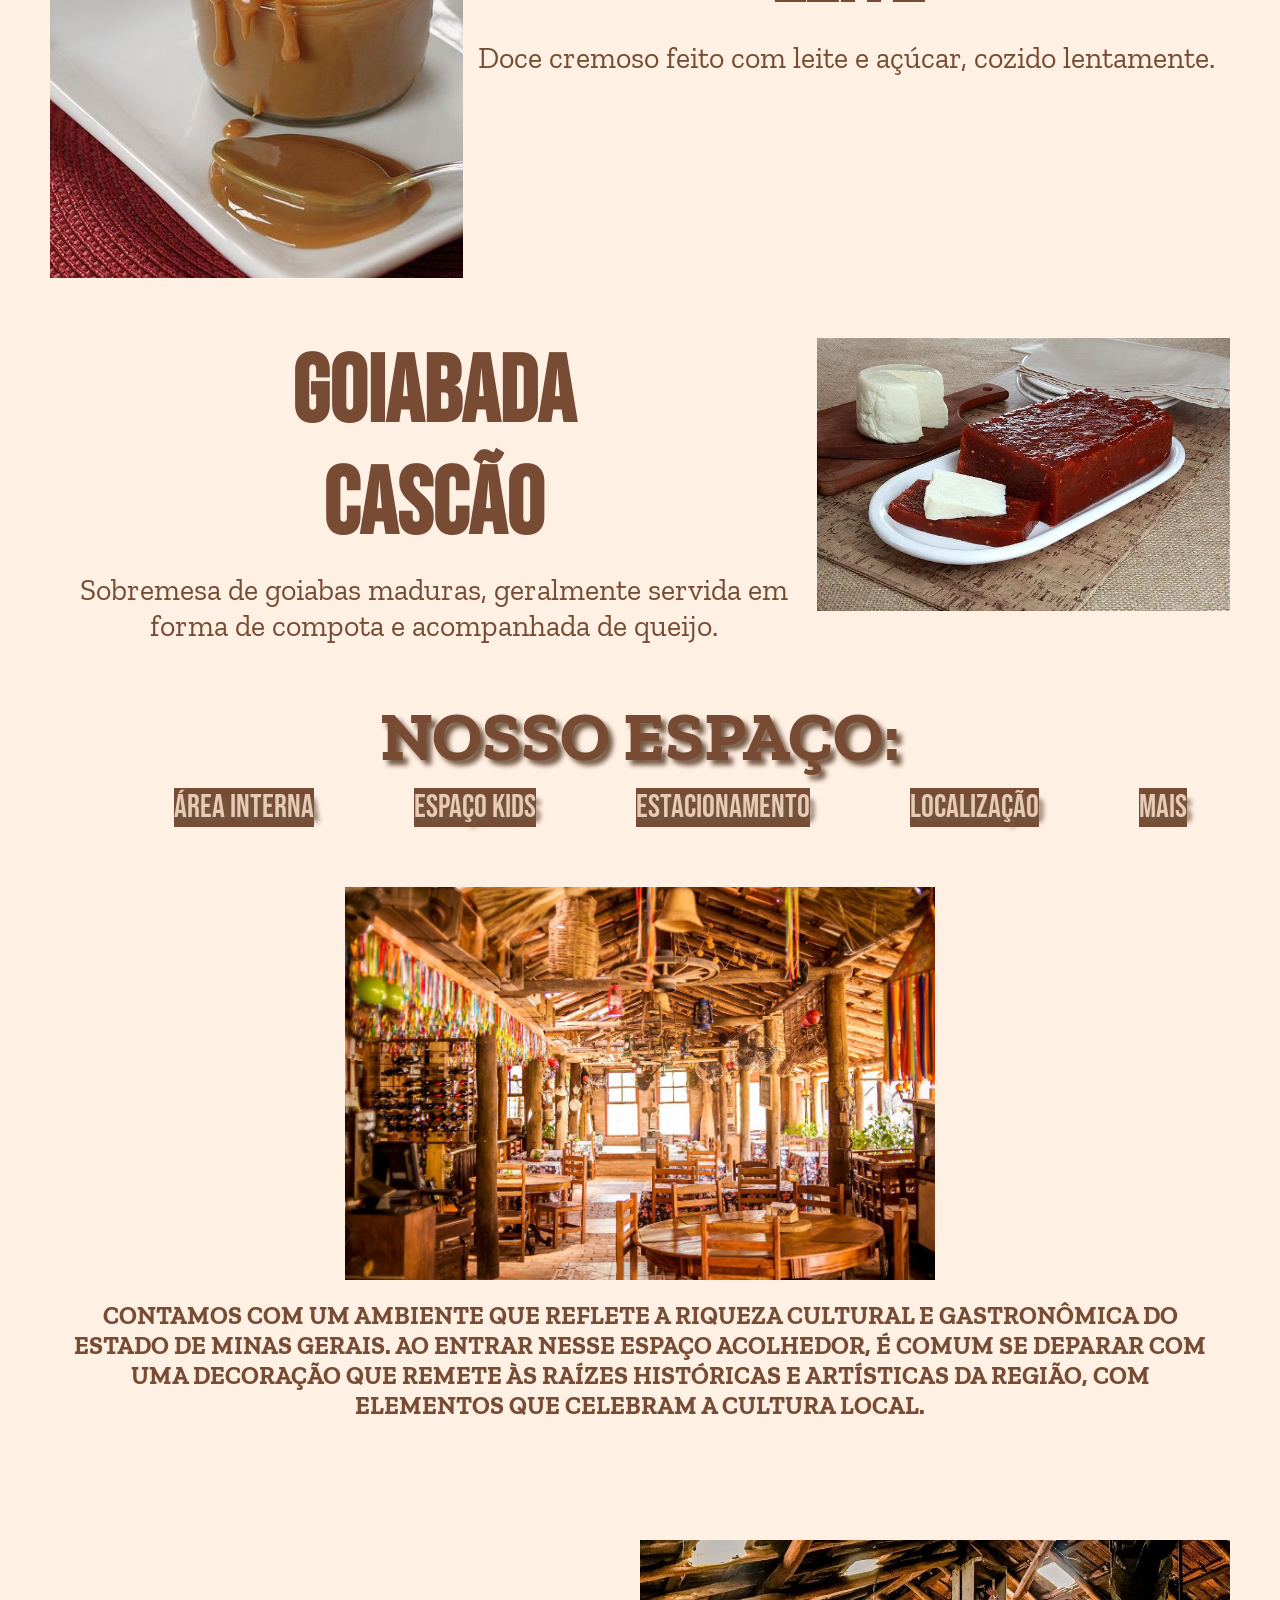
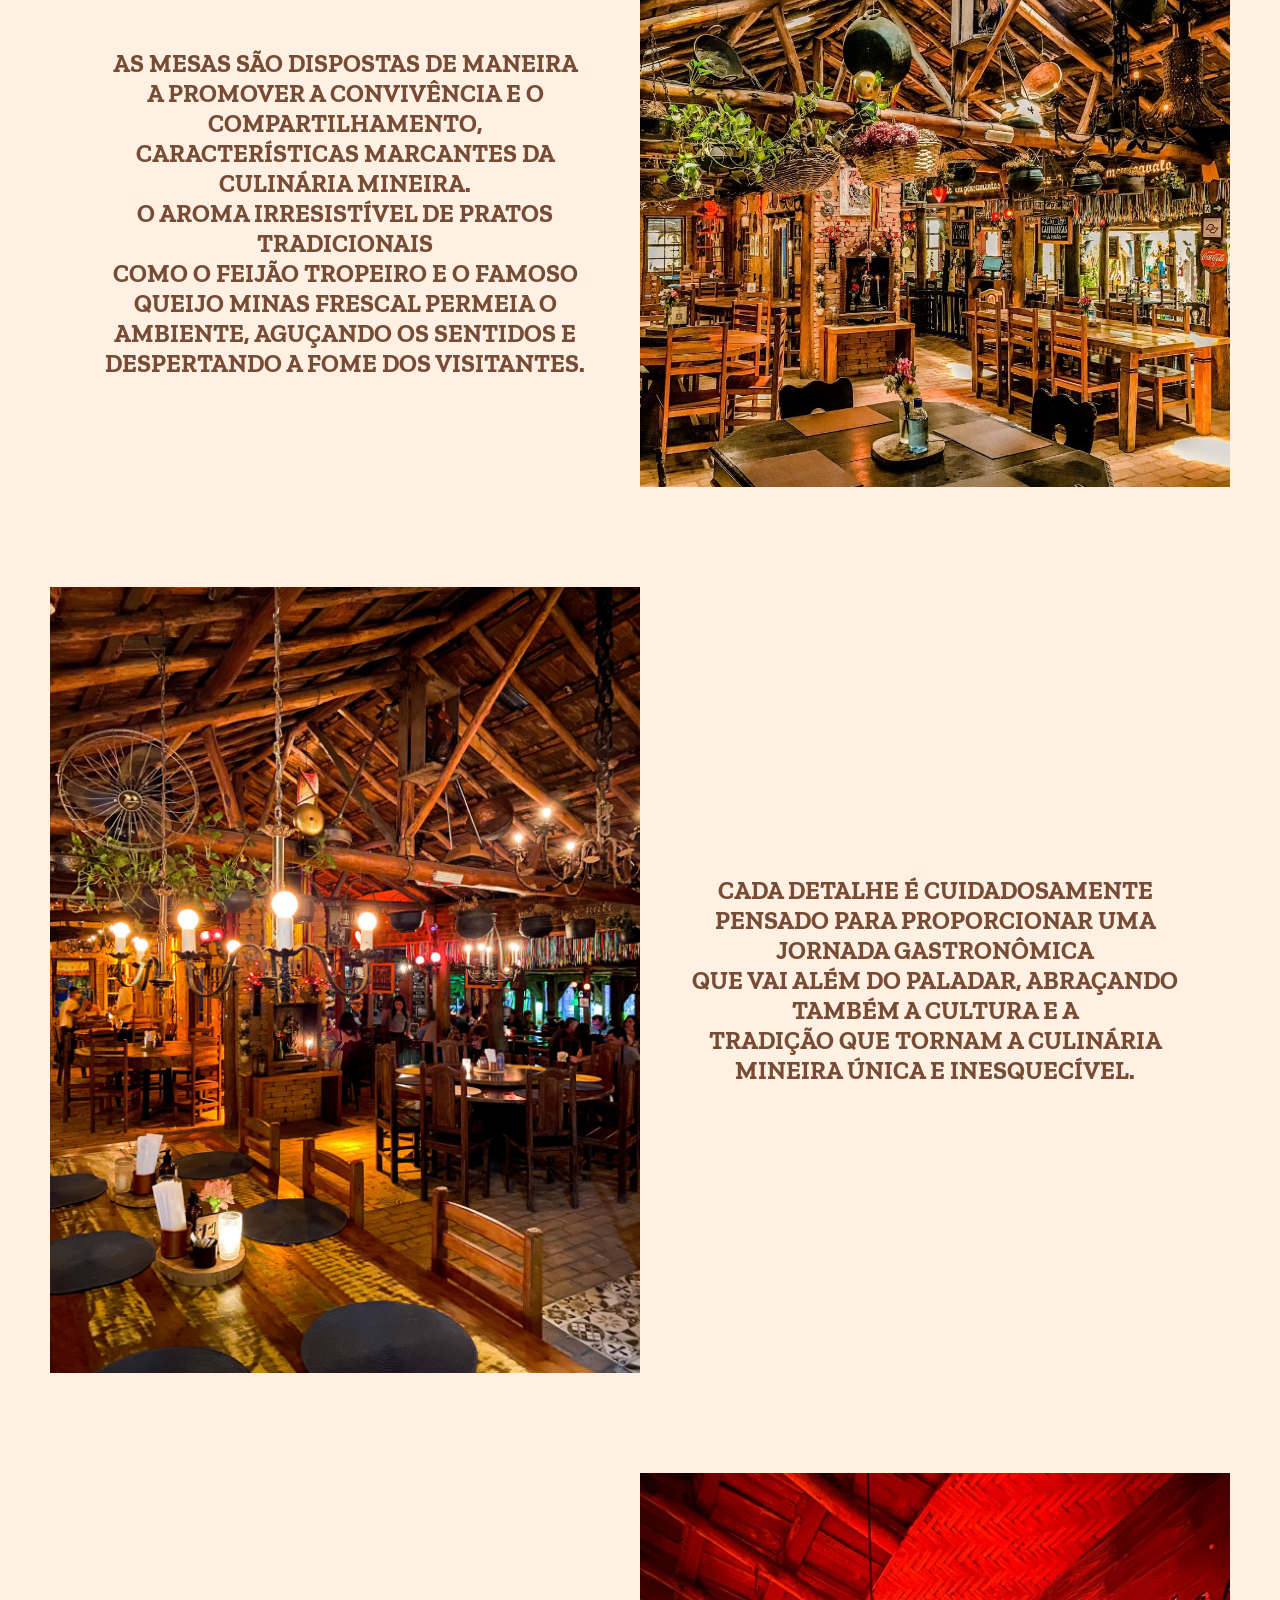
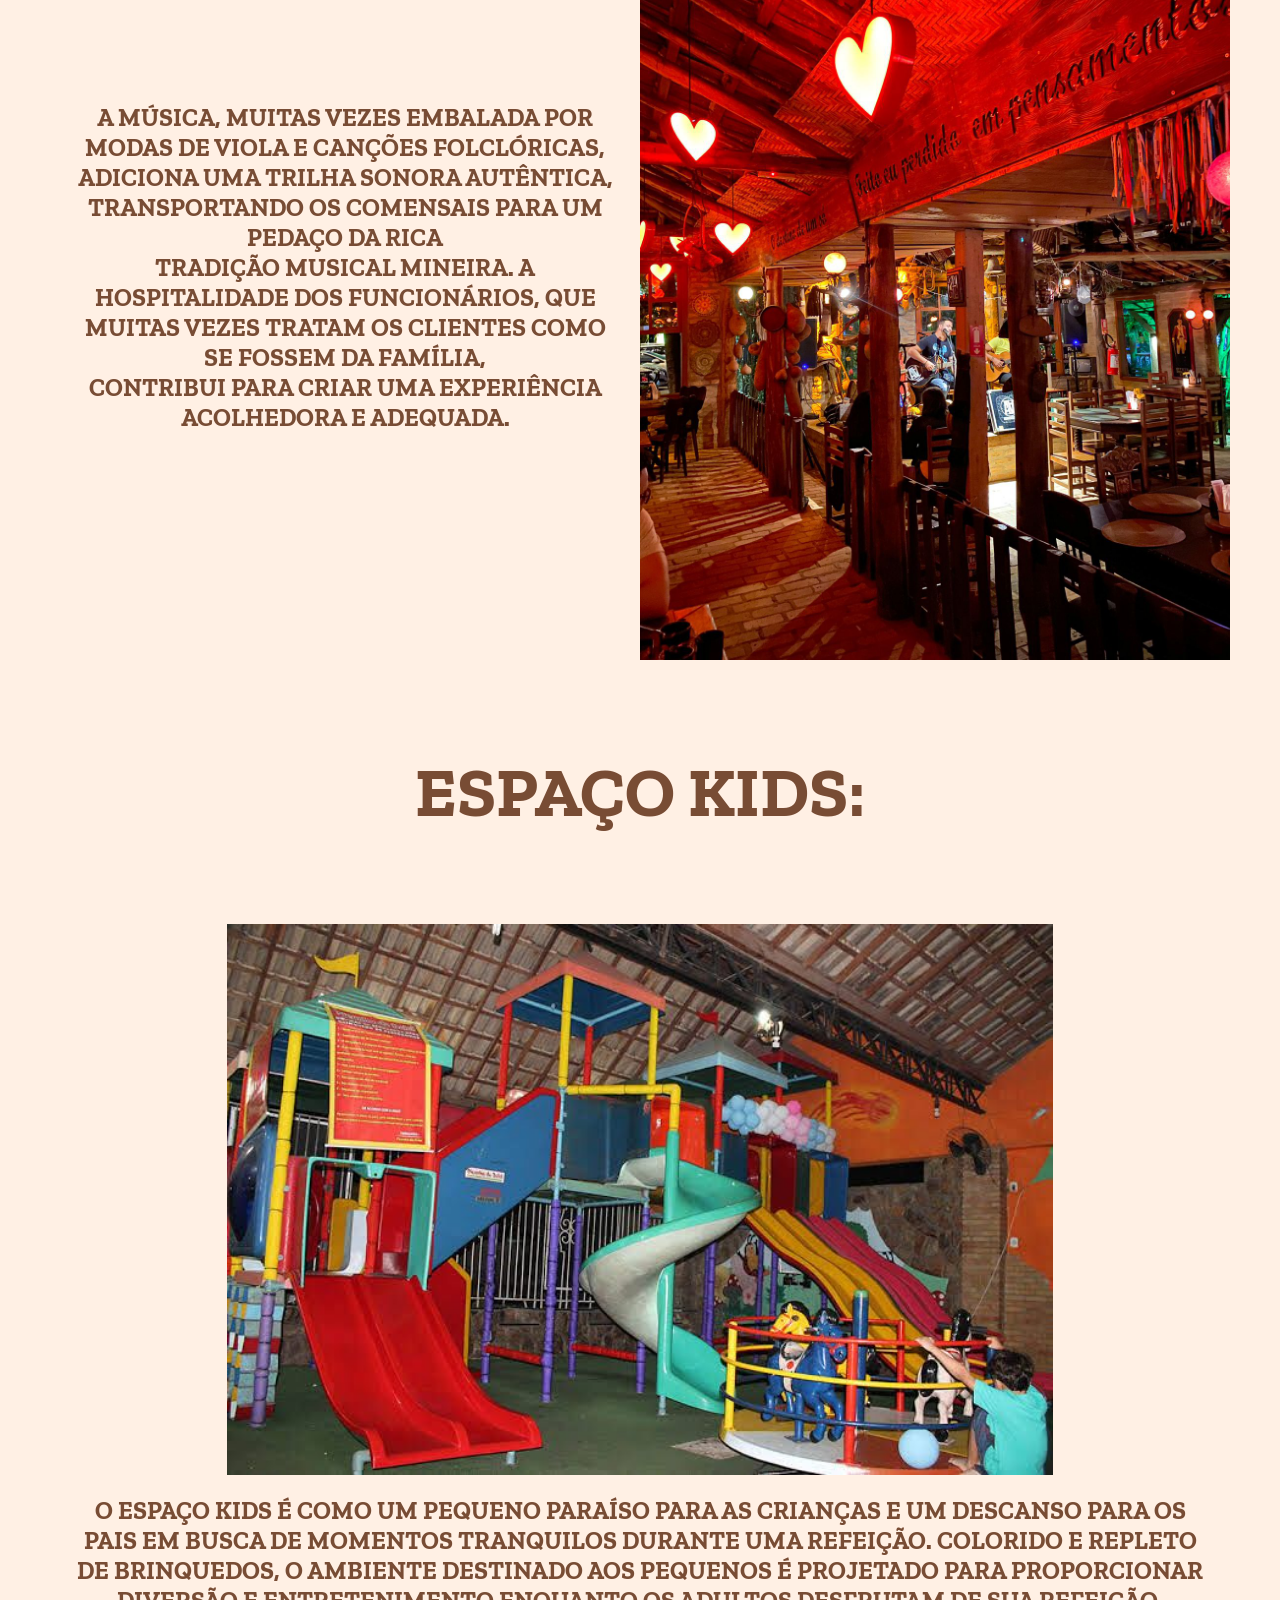
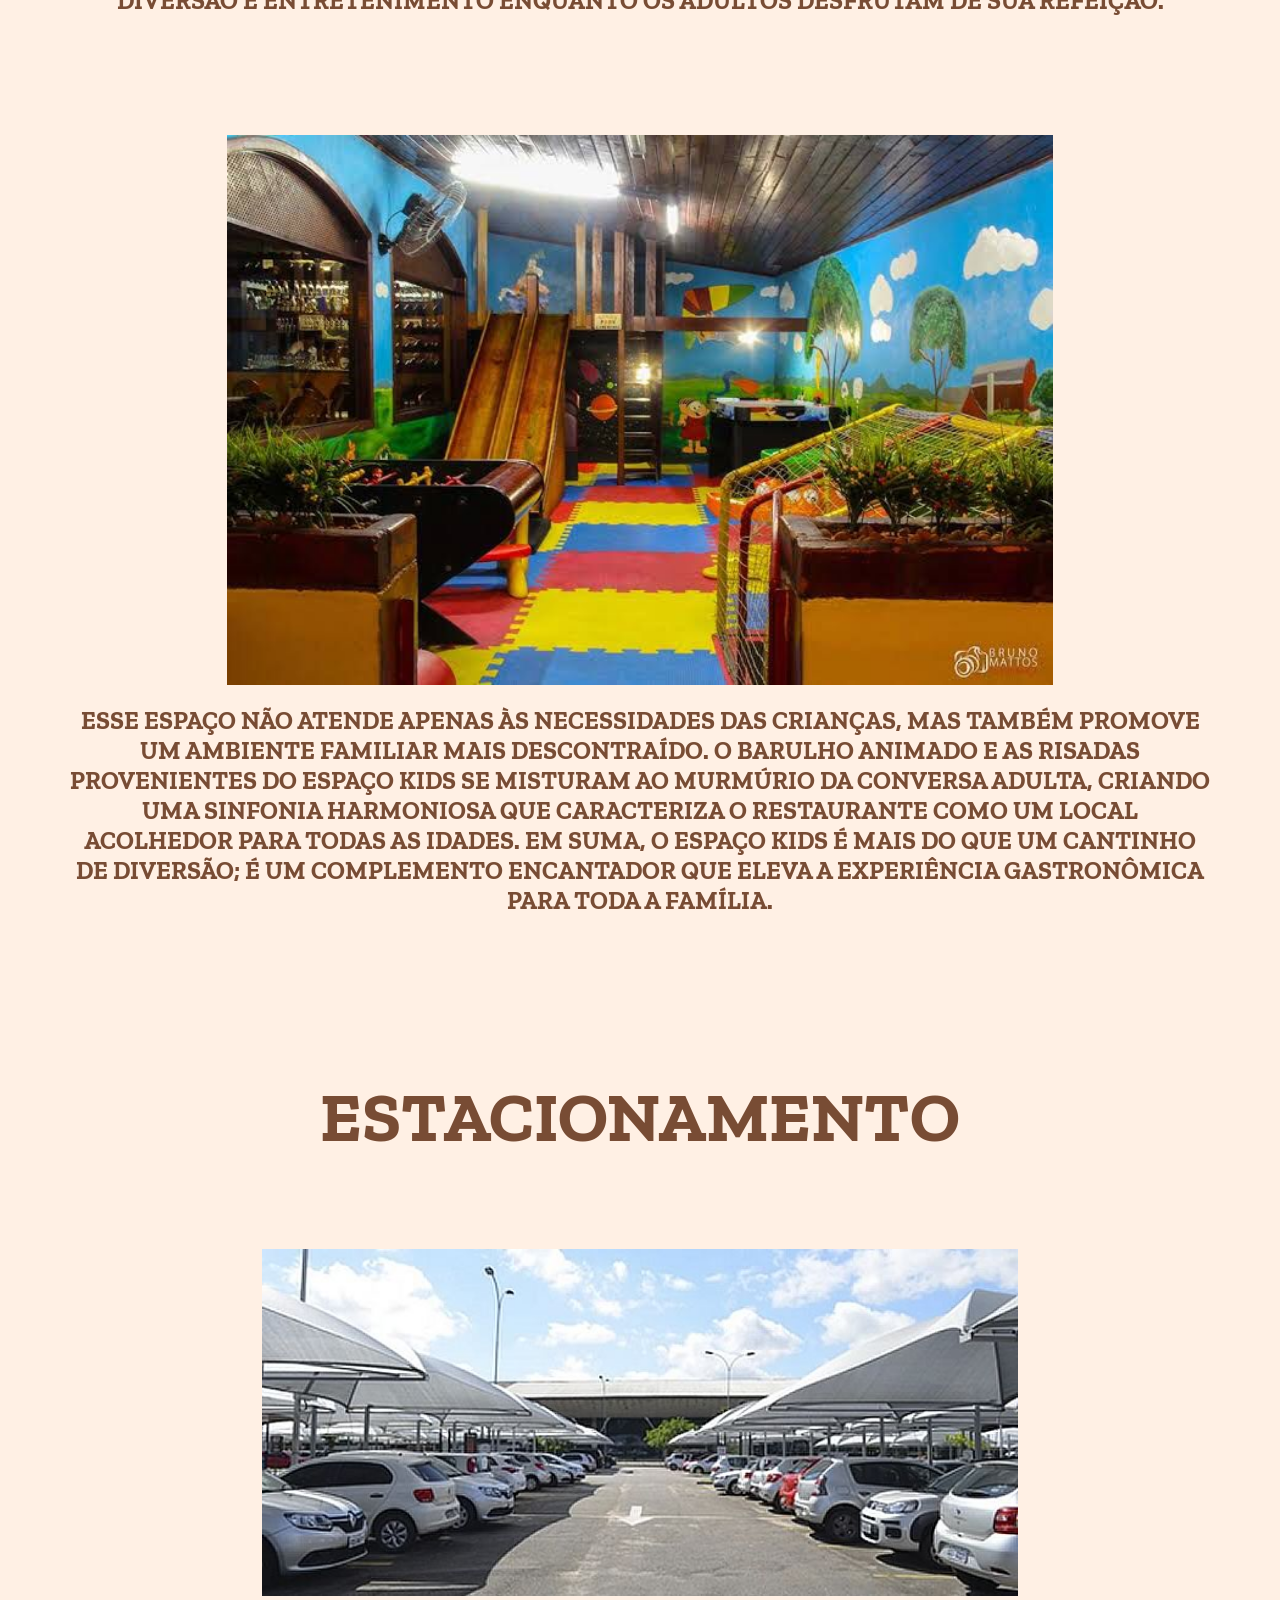
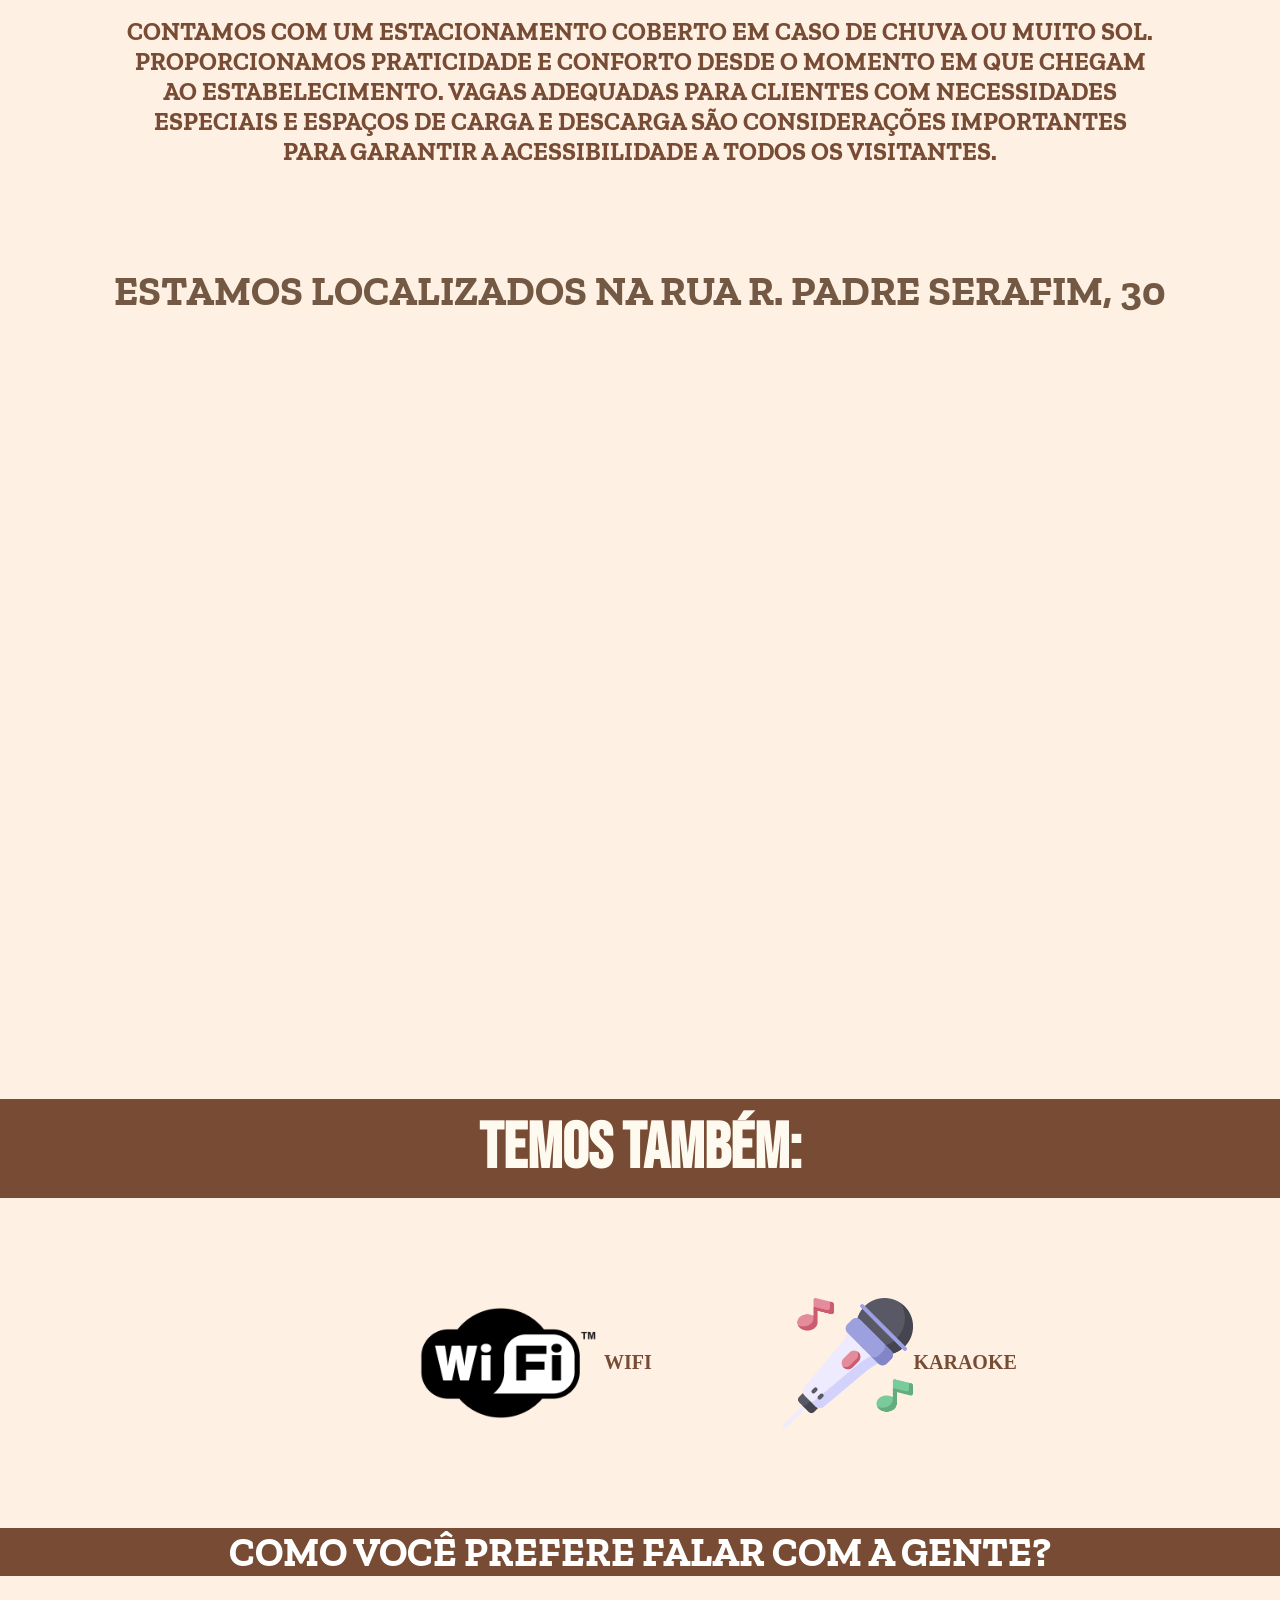
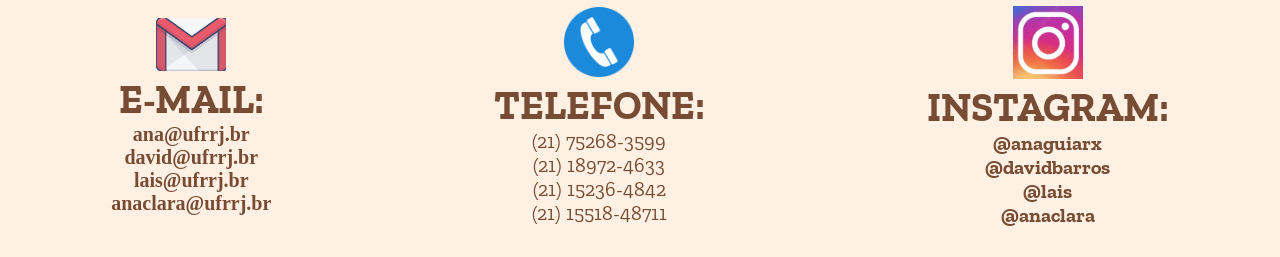
==== commit 02eb7012: "troca de fontes" ====
--- a/index.html
+++ b/index.html
@@ -8,6 +8,12 @@
     <link rel="preconnect" href="https://fonts.googleapis.com">
     <link rel="stylesheet"
         href="https://fonts.googleapis.com/css2?family=Material+Symbols+Outlined:opsz,wght,FILL,GRAD@24,400,0,0" />
+        <link rel="preconnect" href="https://fonts.googleapis.com">
+        <link rel="preconnect" href="https://fonts.gstatic.com" crossorigin>
+        <link href="https://fonts.googleapis.com/css2?family=Zilla+Slab:wght@600&display=swap" rel="stylesheet">
+        <link rel="preconnect" href="https://fonts.googleapis.com">
+        <link rel="preconnect" href="https://fonts.gstatic.com" crossorigin>
+        <link href="https://fonts.googleapis.com/css2?family=Bebas+Neue&display=swap" rel="stylesheet">
     <title>Restaurante trem bão</title>
 
 </head>
@@ -37,9 +43,9 @@
             </div>
             <div class="texto-sobre">
                 <p class="texto">A culinária mineira é uma das expressões mais ricas e tradicionais da gastronomia
-                    brasileira, com raízes profundas na história e na cultura do estado de Minas Gerais. Caracteriza-se
-                    por pratos substanciais, saborosos e marcados pelo uso abundante de ingredientes como feijão, arroz,
-                    carne de porco, frango, couve, queijo e mandioca.</p>
+                    <p>brasileira, com raízes profundas na história e na cultura do estado de Minas Gerais. </p>
+                        <p>Caracteriza-se por pratos substanciais, saborosos e marcados pelo uso abundante de ingredientes como </p>
+                    <p> feijão, arroz,carne de porco, frango, couve, queijo e mandioca.</p>
             </div>
         </div>
 
@@ -63,7 +69,7 @@
                         Prato típico de Minas Gerais, consiste em feijão mexido com farinhade mandioca, bacon, linguiça,
                         ovos e temperos.
                     </p>
-                    <h5 class="preco-prato">R$25.00</h5>
+                    
                 </div>
             </div>
         </div>
@@ -78,7 +84,7 @@
                     <p class="texto-prato">
                         Prato feito com costela bovina cozida com mandioca, temperado com alho, cebola e outros condimentos.
                     </p>
-                    <h5 class="preco-prato">R$35.00</h5>
+                  
                 </div>
             </div>
             <img src="img/vaca atolada.jpg" alt="vaca atolada">
@@ -95,7 +101,7 @@
                     <p class="texto-prato">
                         Combinação de frango cozido com quiabo, tomate, cebola, alho e temperos diversos.
                     </p>
-                    <h5 class="preco-prato">R$28.00</h5>
+                    
                 </div>
             </div>
         </div>
@@ -110,7 +116,7 @@
                     <p class="texto-prato">
                         Leitão assado com pele crocante (pururuca), temperado com ervas e especiarias.
                     </p>
-                    <h5 class="preco-prato">R$45.00</h5>
+                   
                 </div>
             </div>
             <img src="img/leitao a pururuca.jpg" alt="Leitão à pururuca">
@@ -127,7 +133,7 @@
                     <p class="texto-prato">
                         Tutu de feijão com farinha de mandioca, bacon, linguiça, alho e cebola.
                     </p>
-                    <h5 class="preco-prato">R$30.00</h5>
+                  
                 </div>
             </div>
         </div>
@@ -142,7 +148,7 @@
                     <p class="texto-prato">
                         Prato nordestino com carne seca, feijão verde, arroz, couve e temperos regionais.
                     </p>
-                    <h5 class="preco-prato">R$32.00</h5>
+                    
                 </div>
             </div>
             <img src="img/bambá de couve.jpg" alt="Bambá de couve">
@@ -159,7 +165,7 @@
                     <p class="texto-prato">
                         Frango cozido em molho escuro feito com sangue de galinha, vinho tinto, cebola e alho.
                     </p>
-                    <h5 class="preco-prato">R$38.00</h5>
+                
                 </div>
             </div>
         </div>
@@ -174,7 +180,7 @@
                     <p class="texto-prato">
                         Arroz cozido com pequi, fruto típico do cerrado brasileiro .
                     </p>
-                    <h5 class="preco-prato">R$25.00</h5>
+                    
                 </div>
             </div>
             <img src="img/arroz c pequi.jpg" alt="Arroz com pequi">
@@ -195,7 +201,7 @@
                     <p class="texto-prato">
                         Doce cremoso feito com leite e açúcar, cozido lentamente.
                     </p>
-                    <h5 class="preco-prato">R$15.00</h5>
+                    
                 </div>
             </div>
         </div>
@@ -210,7 +216,7 @@
                     <p class="texto-prato">
                         Sobremesa de goiabas maduras, geralmente servida em forma de compota e acompanhada de queijo.
                     </p>
-                    <h5 class="preco-prato">R$20.00</h5>
+                    
                 </div>
             </div>
             <img src="img/goiabada cascao.jpg" alt="Goiabada Cascão">
@@ -232,18 +238,14 @@
         <div class="espaco">
             <img class="prato3-section" src="img/espaço 3.jpg" alt="Espaço 1">
             <h3 class="geral">
-                Contamos com um ambiente que reflete a riqueza cultural e gastronômica do estado de
-                Minas Gerais. Ao entrar nesse espaço acolhedor, é comum se deparar com uma decoração que remete às
-                raízes históricas e artísticas da região, com elementos que celebram a cultura local.
+                CONTAMOS COM UM AMBIENTE QUE REFLETE A RIQUEZA CULTURAL E GASTRONÔMICA DO ESTADO DE MINAS GERAIS. AO ENTRAR NESSE ESPAÇO ACOLHEDOR, É COMUM SE DEPARAR COM UMA DECORAÇÃO QUE REMETE ÀS RAÍZES HISTÓRICAS E ARTÍSTICAS DA REGIÃO, COM ELEMENTOS QUE CELEBRAM A CULTURA LOCAL.
             </h3>
         </div>
 
 
         <div class="container">
-            <h3 class="geral">As mesas são dispostas de maneira <br> a promover a convivência e o
-                compartilhamento,<br> características marcantes da culinária mineira.<br> O aroma irresistível de
-                pratos tradicionais<br> como o feijão tropeiro e o famoso <br>queijo minas frescal permeia o
-                ambiente, aguçando os sentidos e despertando a fome dos visitantes.
+            <h3 class="geral">AS MESAS SÃO DISPOSTAS DE MANEIRA <br> A PROMOVER A CONVIVÊNCIA E O COMPARTILHAMENTO,<br> CARACTERÍSTICAS MARCANTES DA CULINÁRIA MINEIRA.<br> O AROMA IRRESISTÍVEL DE PRATOS TRADICIONAIS <br>
+                COMO O FEIJÃO TROPEIRO E O FAMOSO <br>QUEIJO MINAS FRESCAL PERMEIA O AMBIENTE, AGUÇANDO OS SENTIDOS E DESPERTANDO A FOME DOS VISITANTES.
             </h3>
             <img class="prato5-section" src="img/espaço 2.jpg" alt="Espaço 2">
         </div>
@@ -251,17 +253,12 @@
 
         <div class="container">
             <img class="prato3-section" src="img/espaço 1.jpg" alt="Espaço 3">
-            <h3 class="geral">Cada detalhe é cuidadosamente pensado para proporcionar uma jornada gastronômica que vai
-                além do paladar, abraçando também a cultura e a tradição que tornam a culinária mineira única e
-                inesquecível.
+            <h3 class="geral">CADA DETALHE É CUIDADOSAMENTE <br> PENSADO PARA PROPORCIONAR UMA JORNADA GASTRONÔMICA <br>  QUE VAI ALÉM DO PALADAR, ABRAÇANDO TAMBÉM A CULTURA E A <br> TRADIÇÃO QUE TORNAM A CULINÁRIA MINEIRA ÚNICA E INESQUECÍVEL.
             </h3>
         </div>
 
         <div class="container">
-            <h3 class="geral">A música, muitas vezes embalada por modas de viola e canções folclóricas, adiciona uma
-                trilha sonora autêntica, transportando os comensais para um pedaço da rica tradição musical mineira. A
-                hospitalidade dos funcionários, que muitas vezes tratam os clientes como se fossem da família, contribui
-                para criar uma experiência acolhedora e adequada.</h3>
+            <h3 class="geral">A MÚSICA, MUITAS VEZES EMBALADA POR MODAS DE VIOLA E CANÇÕES FOLCLÓRICAS, <br> ADICIONA UMA TRILHA SONORA AUTÊNTICA, TRANSPORTANDO OS COMENSAIS PARA UM PEDAÇO DA RICA <br> TRADIÇÃO MUSICAL MINEIRA. A HOSPITALIDADE DOS FUNCIONÁRIOS, QUE <br> MUITAS VEZES TRATAM OS CLIENTES COMO SE FOSSEM DA FAMÍLIA,<br>  CONTRIBUI PARA CRIAR UMA EXPERIÊNCIA ACOLHEDORA E ADEQUADA.</h3>
             <img class="prato3-section" src="img/espaço 4.jpg" alt="Espaço 4">
         </div>
 
@@ -271,22 +268,12 @@
             <h2 class="PLACA">ESPAÇO KIDS:</h2>
             <div class="container-kids">
                 <img class="prato6-section" src="img/area kids.jpg" alt="Área kids">
-                <h3 class="geral">O espaço kids é como um pequeno paraíso para as crianças e um descanso para os pais em
-                    busca de momentos tranquilos durante uma refeição. Colorido e repleto de brinquedos, o ambiente
-                    destinado aos pequenos é projetado para proporcionar diversão e entretenimento enquanto os adultos
-                    desfrutam de sua refeição.
+                <h3 class="geral">O ESPAÇO KIDS É COMO UM PEQUENO PARAÍSO PARA AS CRIANÇAS E UM DESCANSO PARA OS PAIS EM BUSCA DE MOMENTOS TRANQUILOS DURANTE UMA REFEIÇÃO. COLORIDO E REPLETO DE BRINQUEDOS, O AMBIENTE DESTINADO AOS PEQUENOS É PROJETADO PARA PROPORCIONAR DIVERSÃO E ENTRETENIMENTO ENQUANTO OS ADULTOS DESFRUTAM DE SUA REFEIÇÃO.
                 </h3>
             </div>
             <div class="container-kids">
                 <img class="prato6-section" src="img/espaço kids 2.jpg" alt="Área kids 2">
-                <h3 class="geral">Esse espaço não atende apenas às necessidades das crianças, mas também promove um
-                    ambiente
-                    familiar mais descontraído. O barulho animado e as risadas provenientes do espaço kids se misturam
-                    ao
-                    murmúrio da conversa adulta, criando uma sinfonia harmoniosa que caracteriza o restaurante como um
-                    local
-                    acolhedor para todas as idades. Em suma, o espaço kids é mais do que um cantinho de diversão; é um
-                    complemento encantador que eleva a experiência gastronômica para toda a família.
+                <h3 class="geral">ESSE ESPAÇO NÃO ATENDE APENAS ÀS NECESSIDADES DAS CRIANÇAS, MAS TAMBÉM PROMOVE UM AMBIENTE FAMILIAR MAIS DESCONTRAÍDO. O BARULHO ANIMADO E AS RISADAS PROVENIENTES DO ESPAÇO KIDS SE MISTURAM AO MURMÚRIO DA CONVERSA ADULTA, CRIANDO UMA SINFONIA HARMONIOSA QUE CARACTERIZA O RESTAURANTE COMO UM LOCAL ACOLHEDOR PARA TODAS AS IDADES. EM SUMA, O ESPAÇO KIDS É MAIS DO QUE UM CANTINHO DE DIVERSÃO; É UM COMPLEMENTO ENCANTADOR QUE ELEVA A EXPERIÊNCIA GASTRONÔMICA PARA TODA A FAMÍLIA.
                 </h3>
             </div>
         </div>
@@ -295,12 +282,7 @@
             <h2 class="PLACA">ESTACIONAMENTO</h2>
             <div class="container-kids">
                 <img class="prato6-section" src="img/estacionamento.jpg" alt="Estacionamento">
-                <h3 class="geral">Contamos com um estacionamento coberto em caso de chuva ou muito sol.
-                    Proporcionamos
-                    praticidade e conforto desde o momento em que chegam ao estabelecimento. Vagas adequadas para
-                    clientes com necessidades especiais e espaços de carga e descarga são considerações importantes
-                    para
-                    garantir a acessibilidade a todos os visitantes.</h3>
+                <h3 class="geral">CONTAMOS COM UM ESTACIONAMENTO COBERTO EM CASO DE CHUVA OU MUITO SOL. PROPORCIONAMOS PRATICIDADE E CONFORTO DESDE O MOMENTO EM QUE CHEGAM AO ESTABELECIMENTO. VAGAS ADEQUADAS PARA CLIENTES COM NECESSIDADES ESPECIAIS E ESPAÇOS DE CARGA E DESCARGA SÃO CONSIDERAÇÕES IMPORTANTES PARA GARANTIR A ACESSIBILIDADE A TODOS OS VISITANTES.</h3>
             </div>
             <div class="localizacao">
                 <h3> ESTAMOS LOCALIZADOS NA RUA R. PADRE SERAFIM, 30</h3>
@@ -308,7 +290,7 @@
             <div>
                 <iframe
                     src="https://www.google.com/maps/embed?pb=!1m18!1m12!1m3!1d3730.8936236795457!2d-42.881738225371315!3d-20.755105264530613!2m3!1f0!2f0!3f0!3m2!1i1024!2i768!4f13.1!3m3!1m2!1s0xa367e93ae2b1cb%3A0xa29092b08efa0144!2sRESTAURANTE%20TREM%20B%C3%83O!5e0!3m2!1spt-BR!2sbr!4v1701575897713!5m2!1spt-BR!2sbr"
-                    width="1210" height="700" style="border:0;" allowfullscreen="" loading="lazy"
+                    width="1000" height="700" style="border:0;" allowfullscreen="" loading="lazy"
                     referrerpolicy="no-referrer-when-downgrade">
                 </iframe>
             </div>
--- a/index.css
+++ b/index.css
@@ -1,5 +1,3 @@
-
-
 body{
     background-color: #FFF0E4;
   
@@ -37,6 +35,7 @@
 
 .menu-header {
     margin-top: 10px;
+    
 }
 
 
@@ -47,6 +46,7 @@
     margin: 14px 1px; 
     font-size:xx-large; 
     margin-left: 50px;
+    font-family: 'Bebas Neue', sans-serif;
         
 }
 
@@ -57,6 +57,7 @@
     margin: 10px; 
     font-size:xx-large; 
     margin-left: 90px;
+    font-family: 'Bebas Neue', sans-serif;
     
 }
     
@@ -64,47 +65,62 @@
     padding: 100px 50px;
     text-align: center;
     margin: 0 auto;
+    font-family: 'Zilla Slab', serif;
+    
 }
 
 #mais{
     text-align: center;
     padding: 10px;
-    font-size: 40px;
+    font-size: 65px;
+    color: floralwhite;
+    font-family: 'Bebas Neue', sans-serif;
+    background-color:#784C34;
 }
 
 .titulo-section {
     font-size: 70px; 
     margin-bottom: 20px; 
+    
 }
 
 .texto-sobre{
     font-size: 1.5em;
     color: #784C34;
+    font-family: 'Zilla Slab', serif;
 }
 
 .sobre-section{
     color: #784C34;
     font-size: 70px;
+    font-family: 'Zilla Slab', serif;
+    
+    
 }
 
 .localizacao{
-    font-size: 30px;
+    color: #735944;
+    font-size: 35px;
     text-align: center;
     padding: 30px;
+    font-family: 'Zilla Slab', serif;
 }
 
 .subtitulo-cardapio{
     color: floralwhite;
     font-size: 70px;
     text-shadow: 5px 5px 5px #735944; 
+    font-family: 'Bebas Neue', sans-serif;
+    
 }
 
 .subtitulo-cardapio2{
     color: floralwhite;
-    font-size: 70px;
+    font-size: 80px;
     text-shadow: 5px 5px 5px #735944; 
     text-align: center;
     padding: 40px 50px;
+    font-family: 'Bebas Neue', sans-serif;
 }
 
 .prato-section {
@@ -128,12 +144,14 @@
     margin-bottom: 10px;
     color: #784C34;
     font-weight: bold;
+    font-family: 'Bebas Neue', sans-serif;
 }
 
 .descricao-prato {
     font-size: 30px;
     margin-bottom: 10px;
     color: #784C34;
+    font-family: 'Zilla Slab', serif;
 }
 
 .preco-prato {
@@ -144,6 +162,11 @@
 
 .sobre-mais {
     text-align: center;
+    font-family: 'Zilla Slab', serif;
+    color: floralwhite;
+    text-shadow: 5px 5px 5px #735944;
+
+    
 }
 
 .mais-itens {
@@ -159,6 +182,8 @@
     flex-wrap: wrap;
     align-content: flex-end;
     justify-content: space-evenly;
+
+    
 }
 
 .container-kids{
@@ -184,6 +209,7 @@
     justify-content: center;
     flex-wrap: nowrap;
     padding: 50px;
+    
 }
 
 .prato6-section{
@@ -210,12 +236,14 @@
     text-align: center;
     font-size: 25px;
     color: #784C34;
+    font-family: 'Zilla Slab', serif;
 }
 
 .geral-2{
     text-align: center;
     font-size: 20px;
     color: #784C34;
+    font-family: 'Zilla Slab', serif;
    
 }
 
@@ -231,6 +259,7 @@
     font-size: 70px;
     padding: 40px 50px;
     text-align: center;
+    font-family: 'Zilla Slab', serif;
 }
 
 
@@ -260,6 +289,7 @@
     text-align: center;
     font-size: 40px;
     color: #784C34;
+    font-family: 'Zilla Slab', serif;
 }
 .ICONES3{ 
     width:70px;
@@ -273,6 +303,7 @@
     text-align: center;
     color: white;
     background-color:#784C34;
+    font-family: 'Zilla Slab', serif;
 }
 
 .div-contatos {
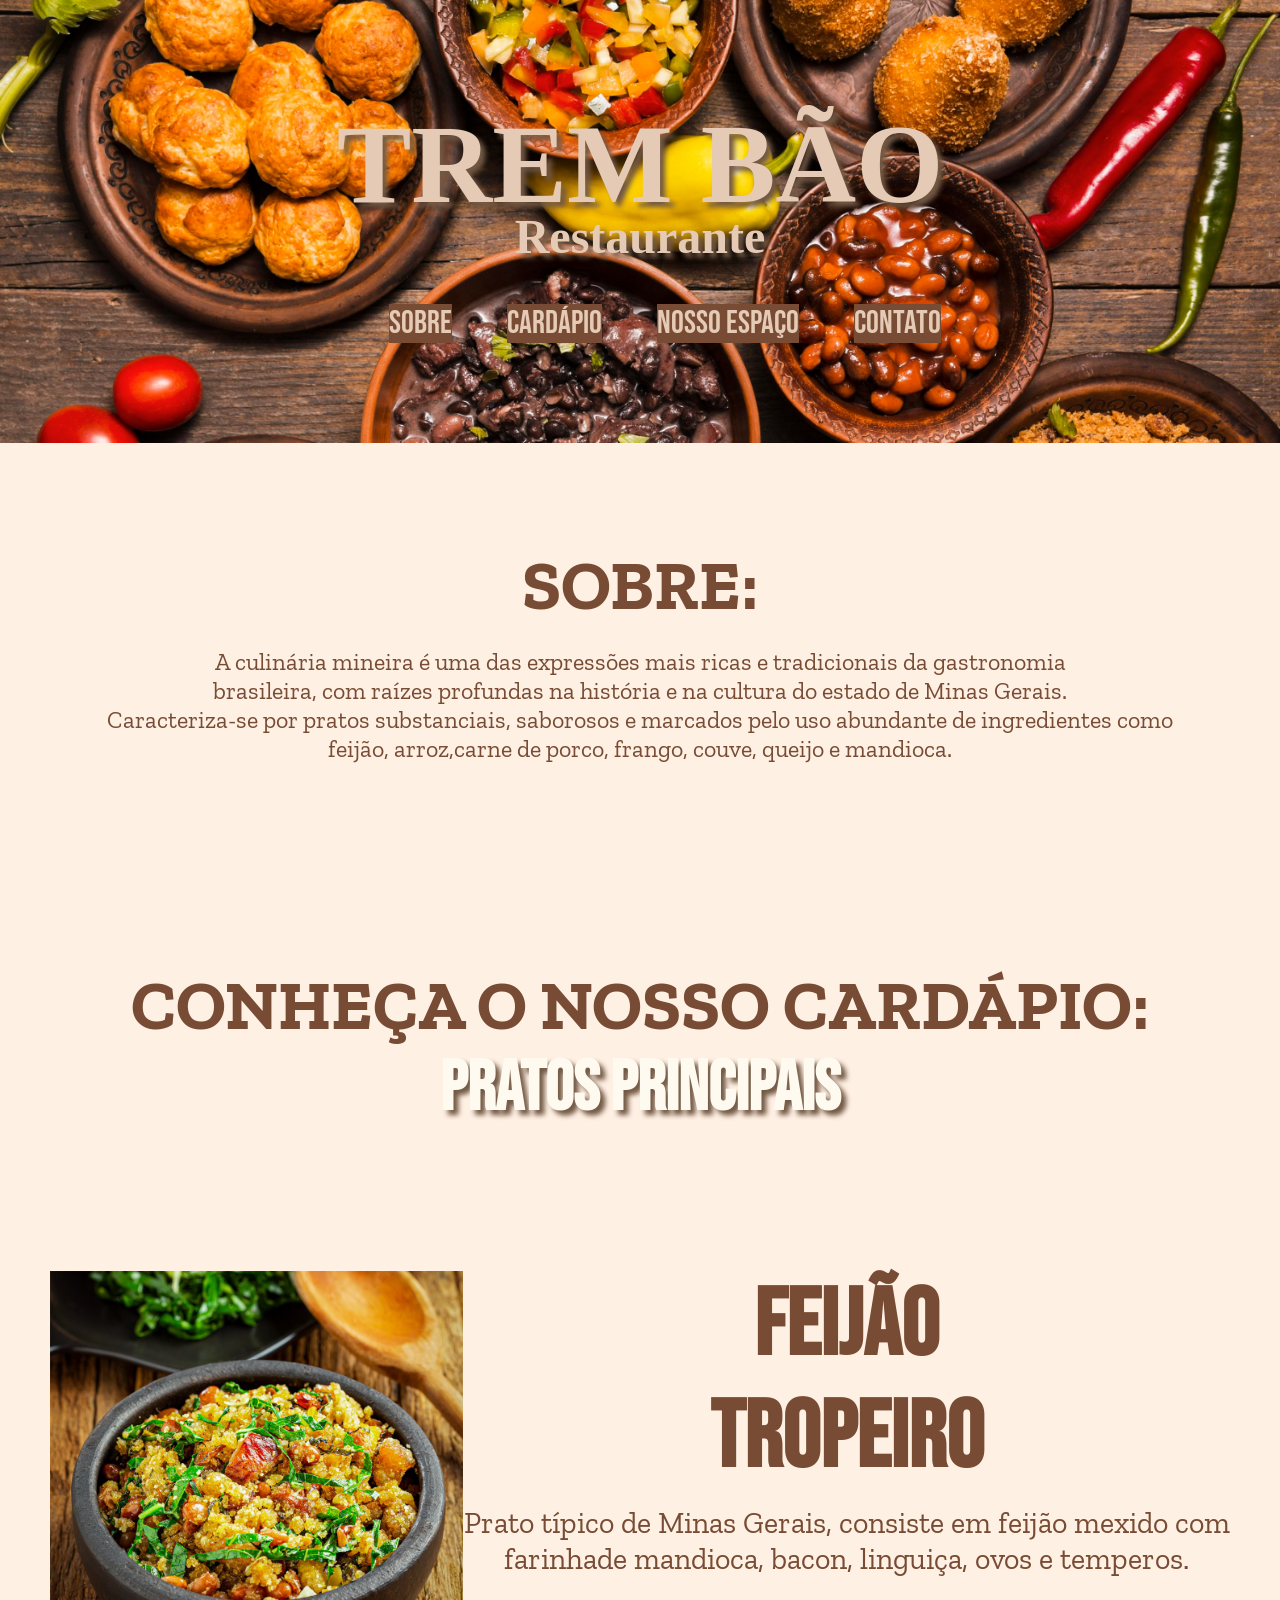
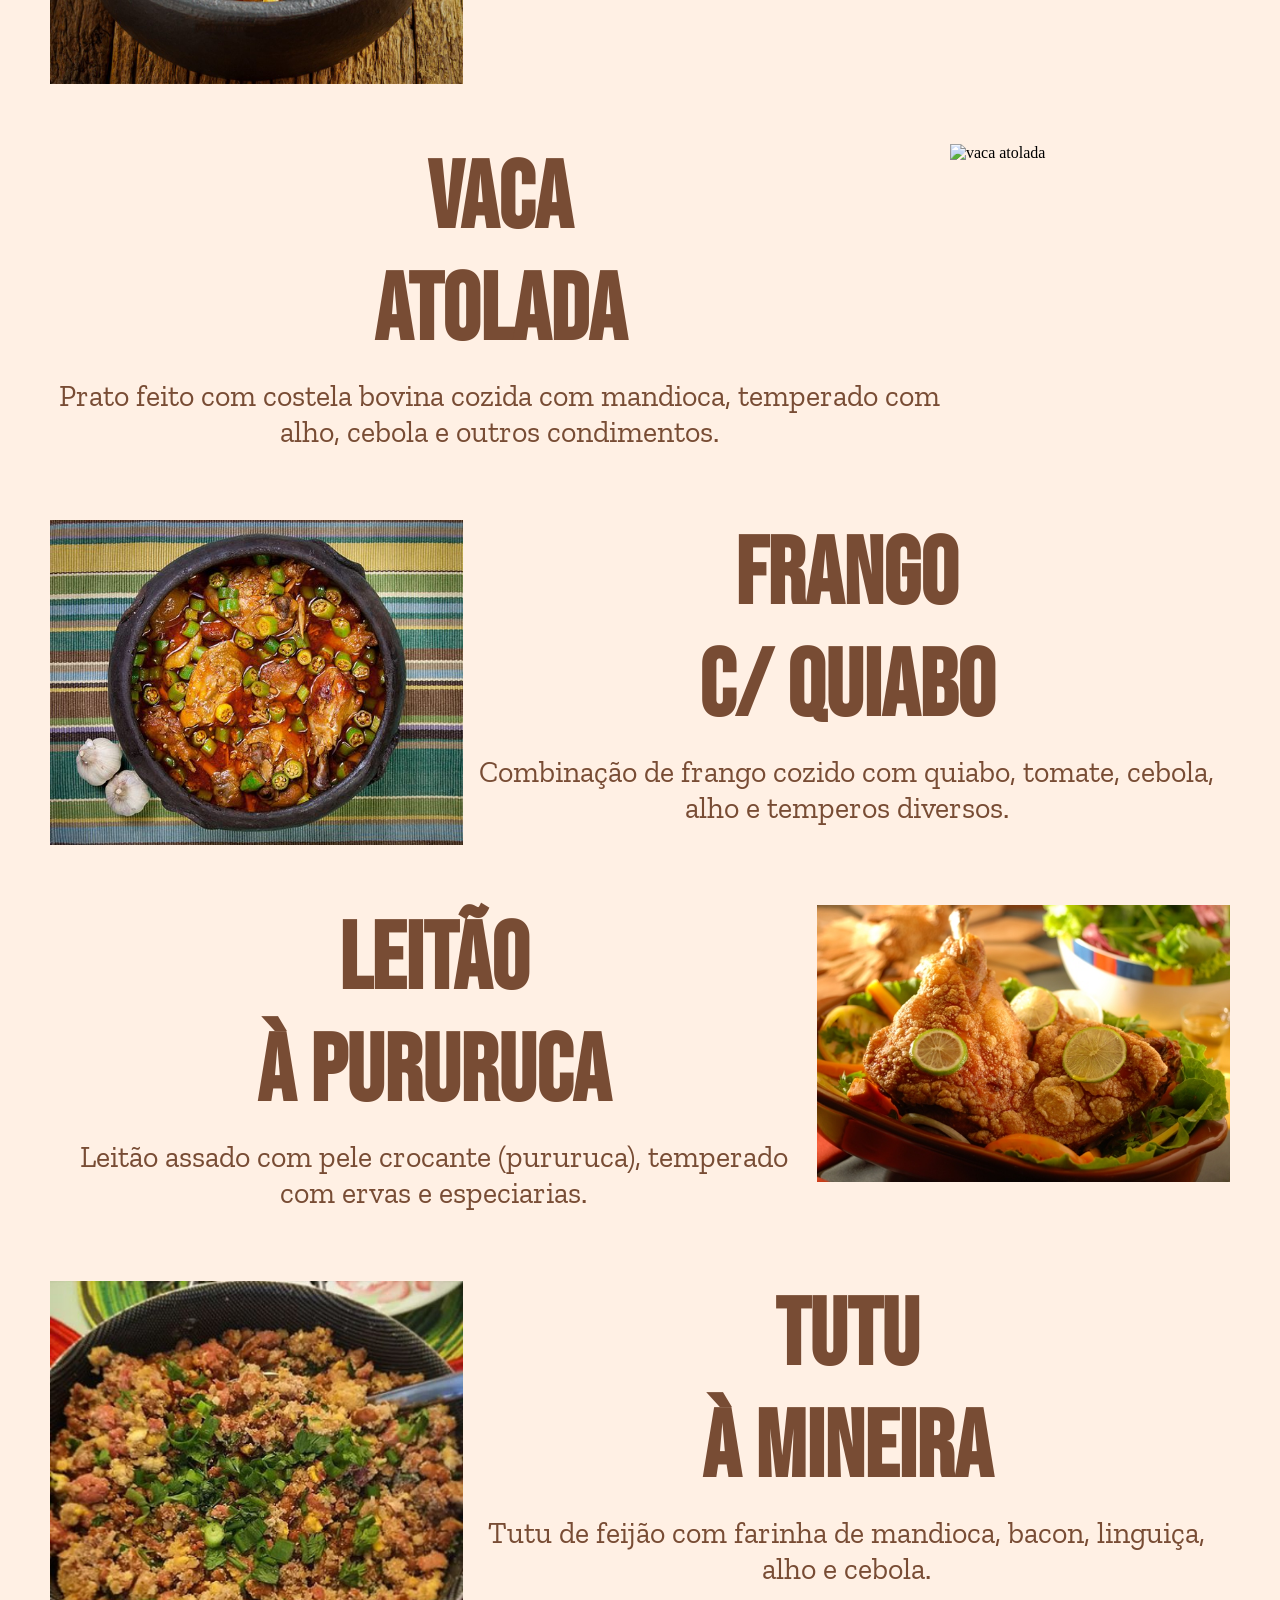
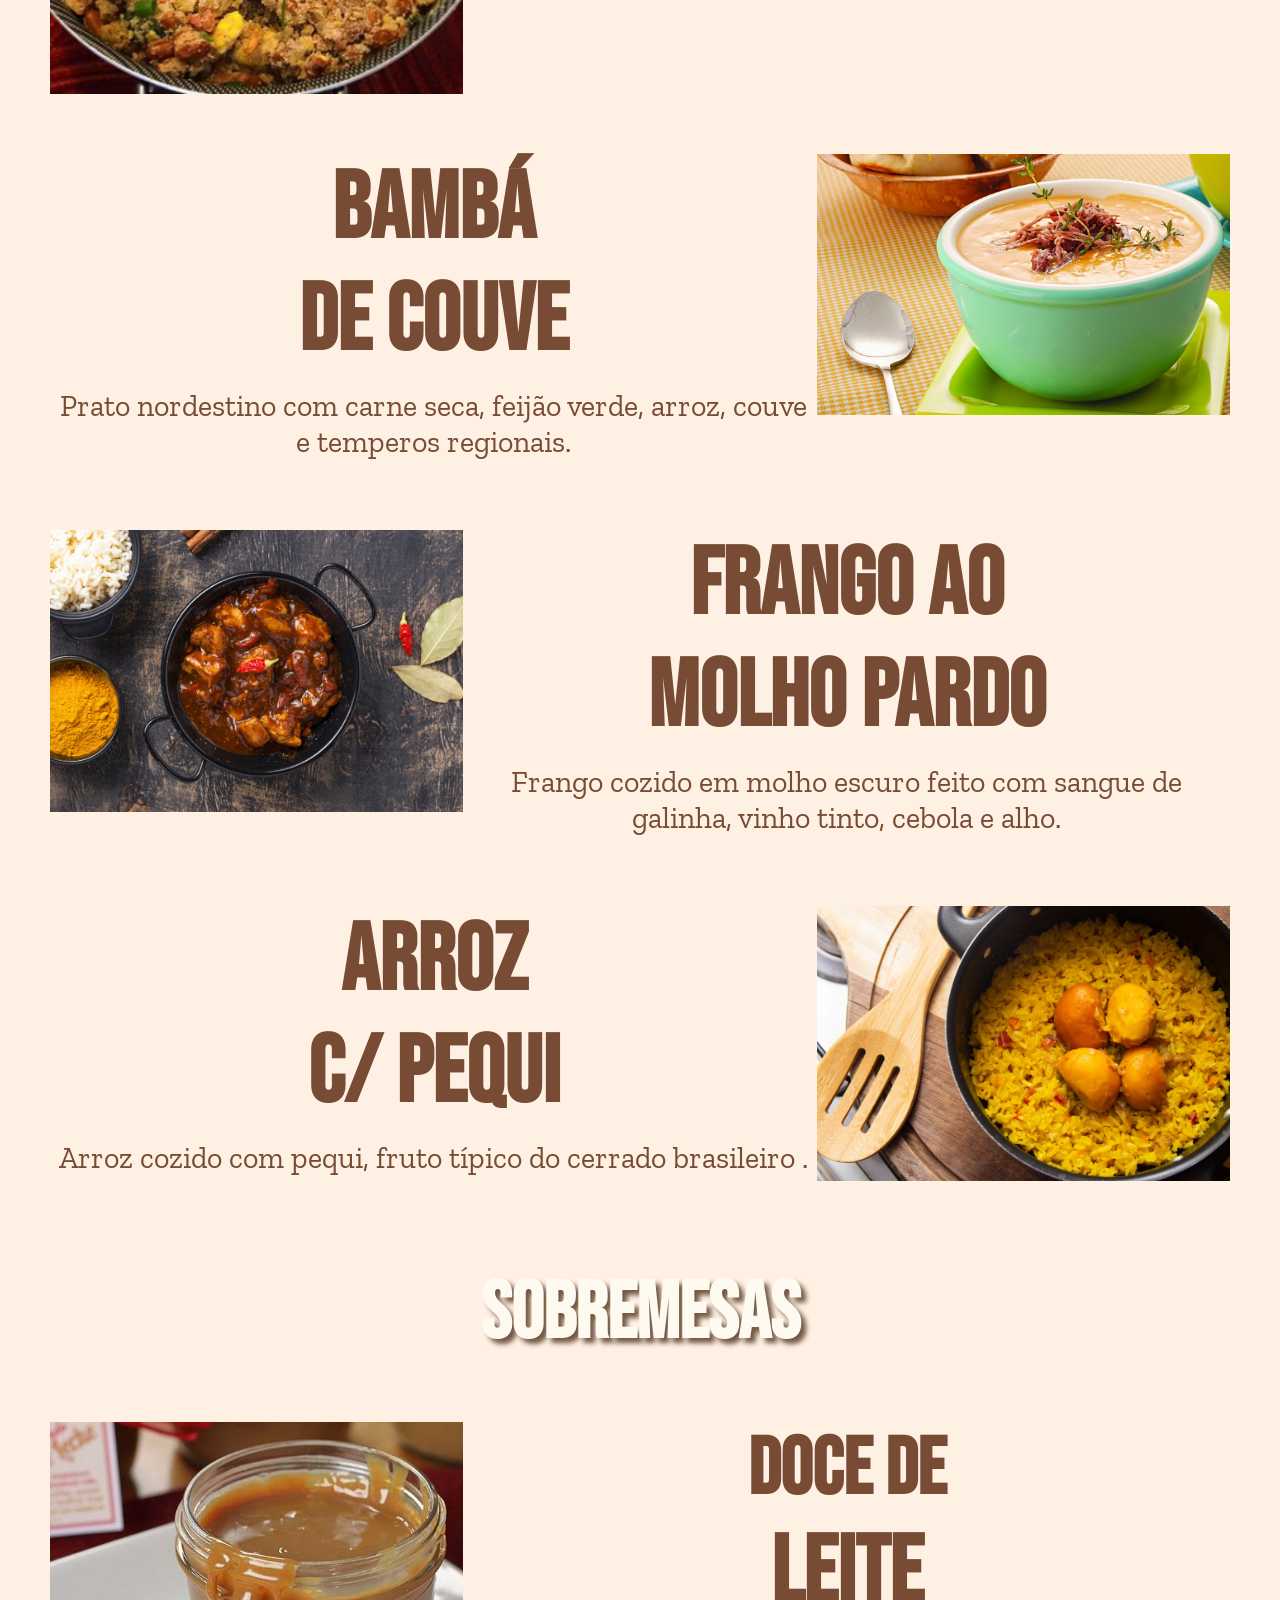
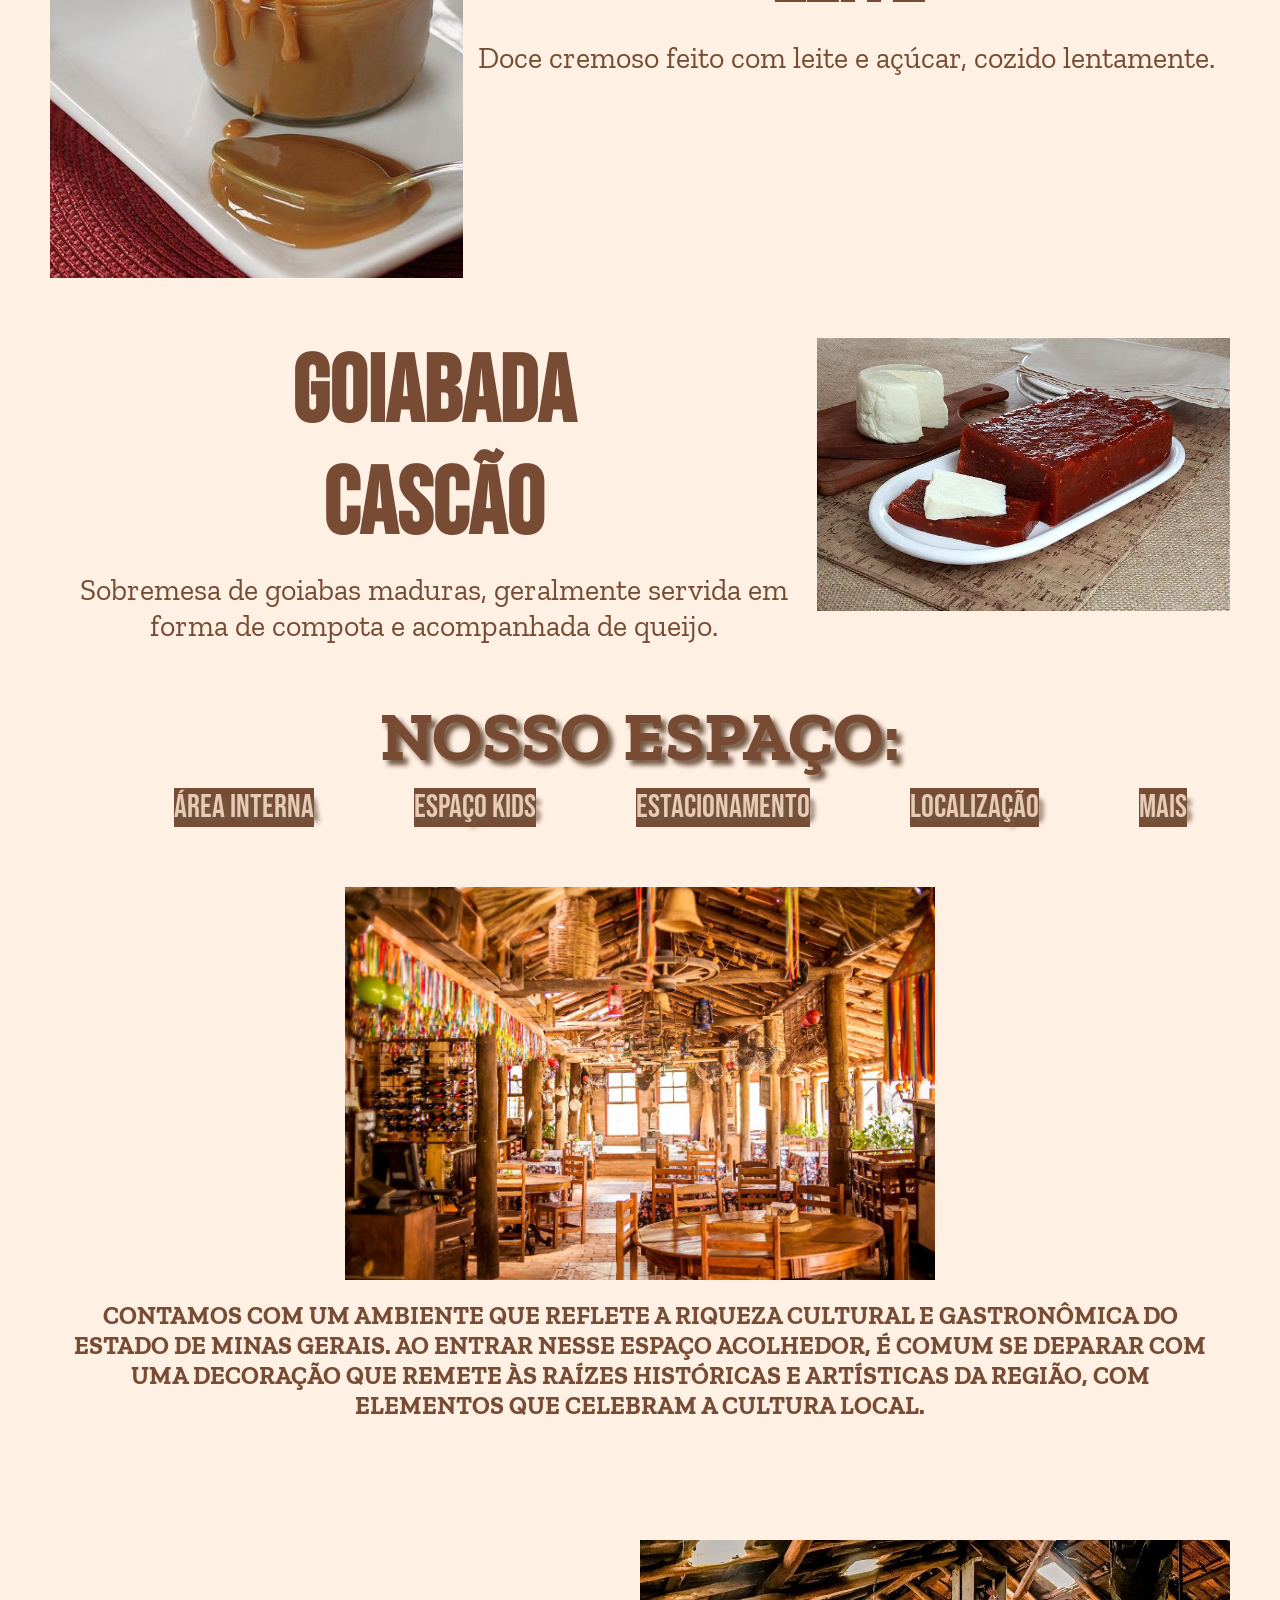
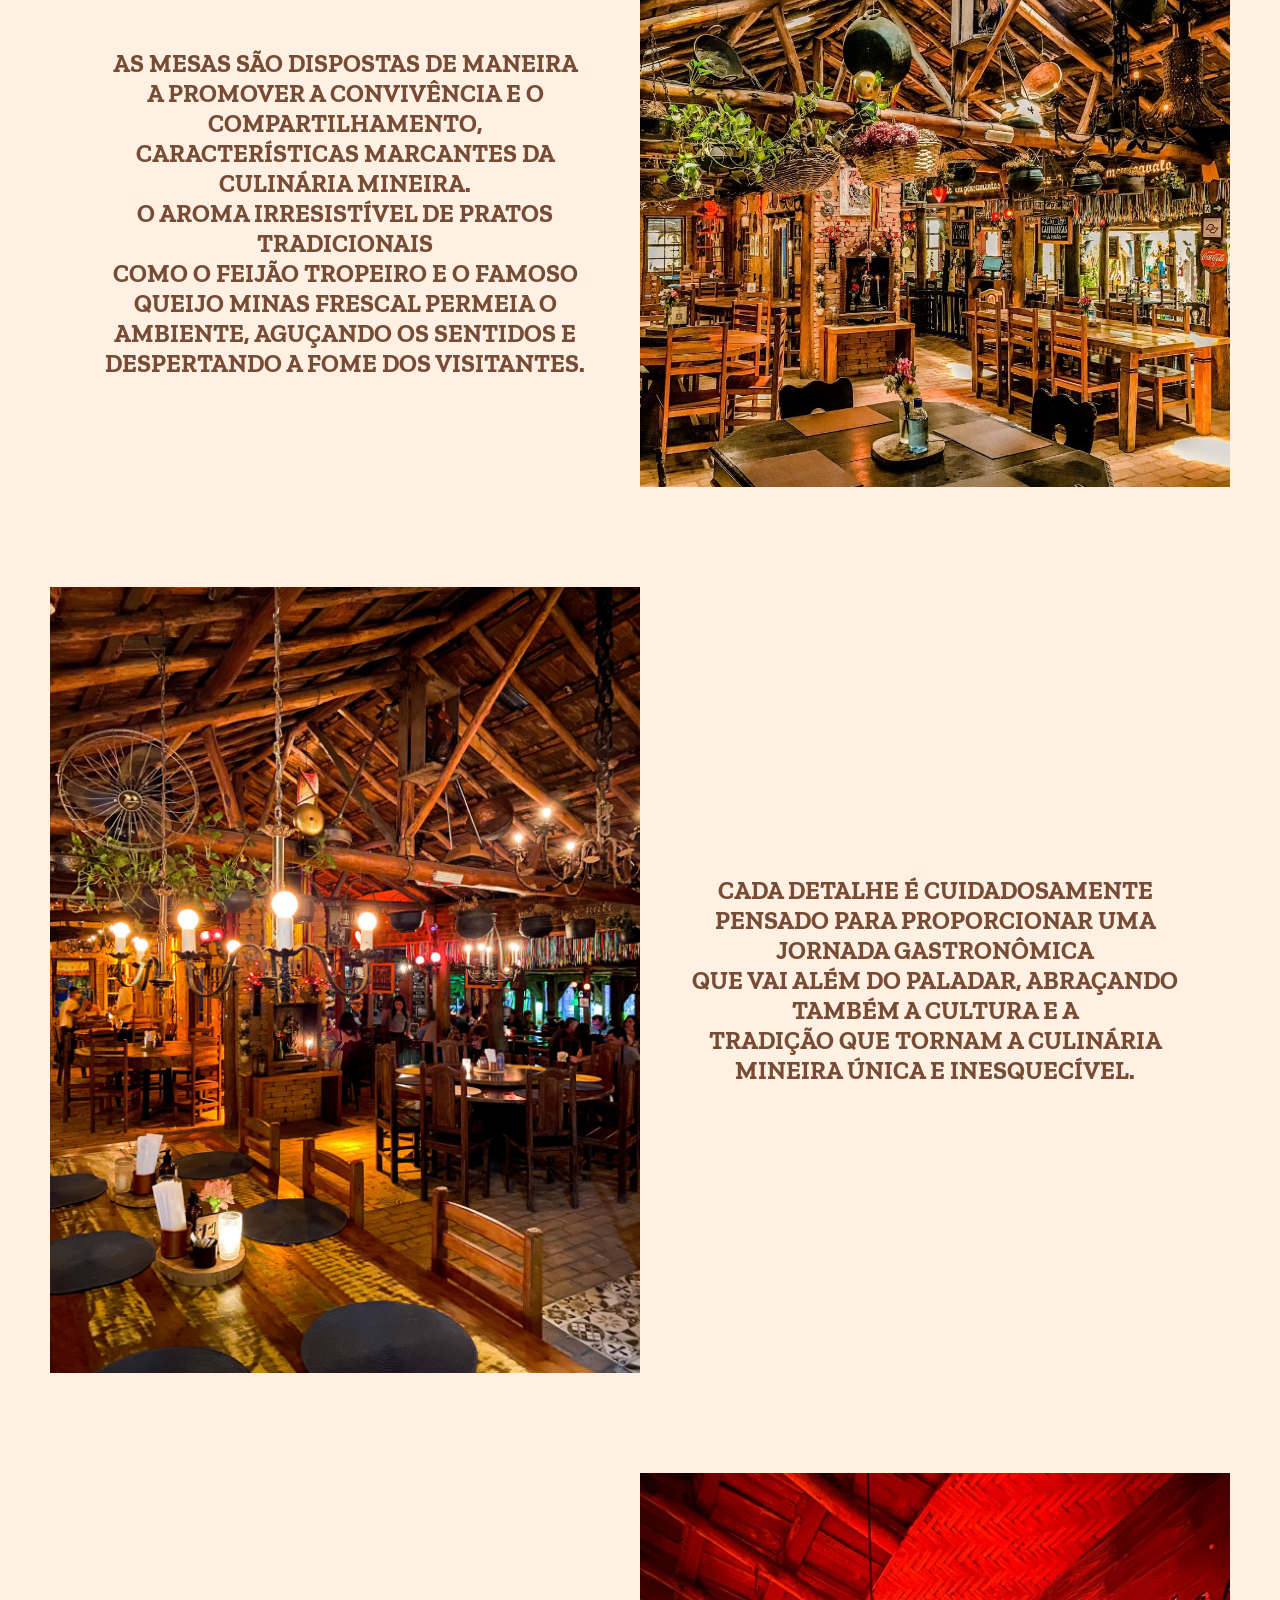
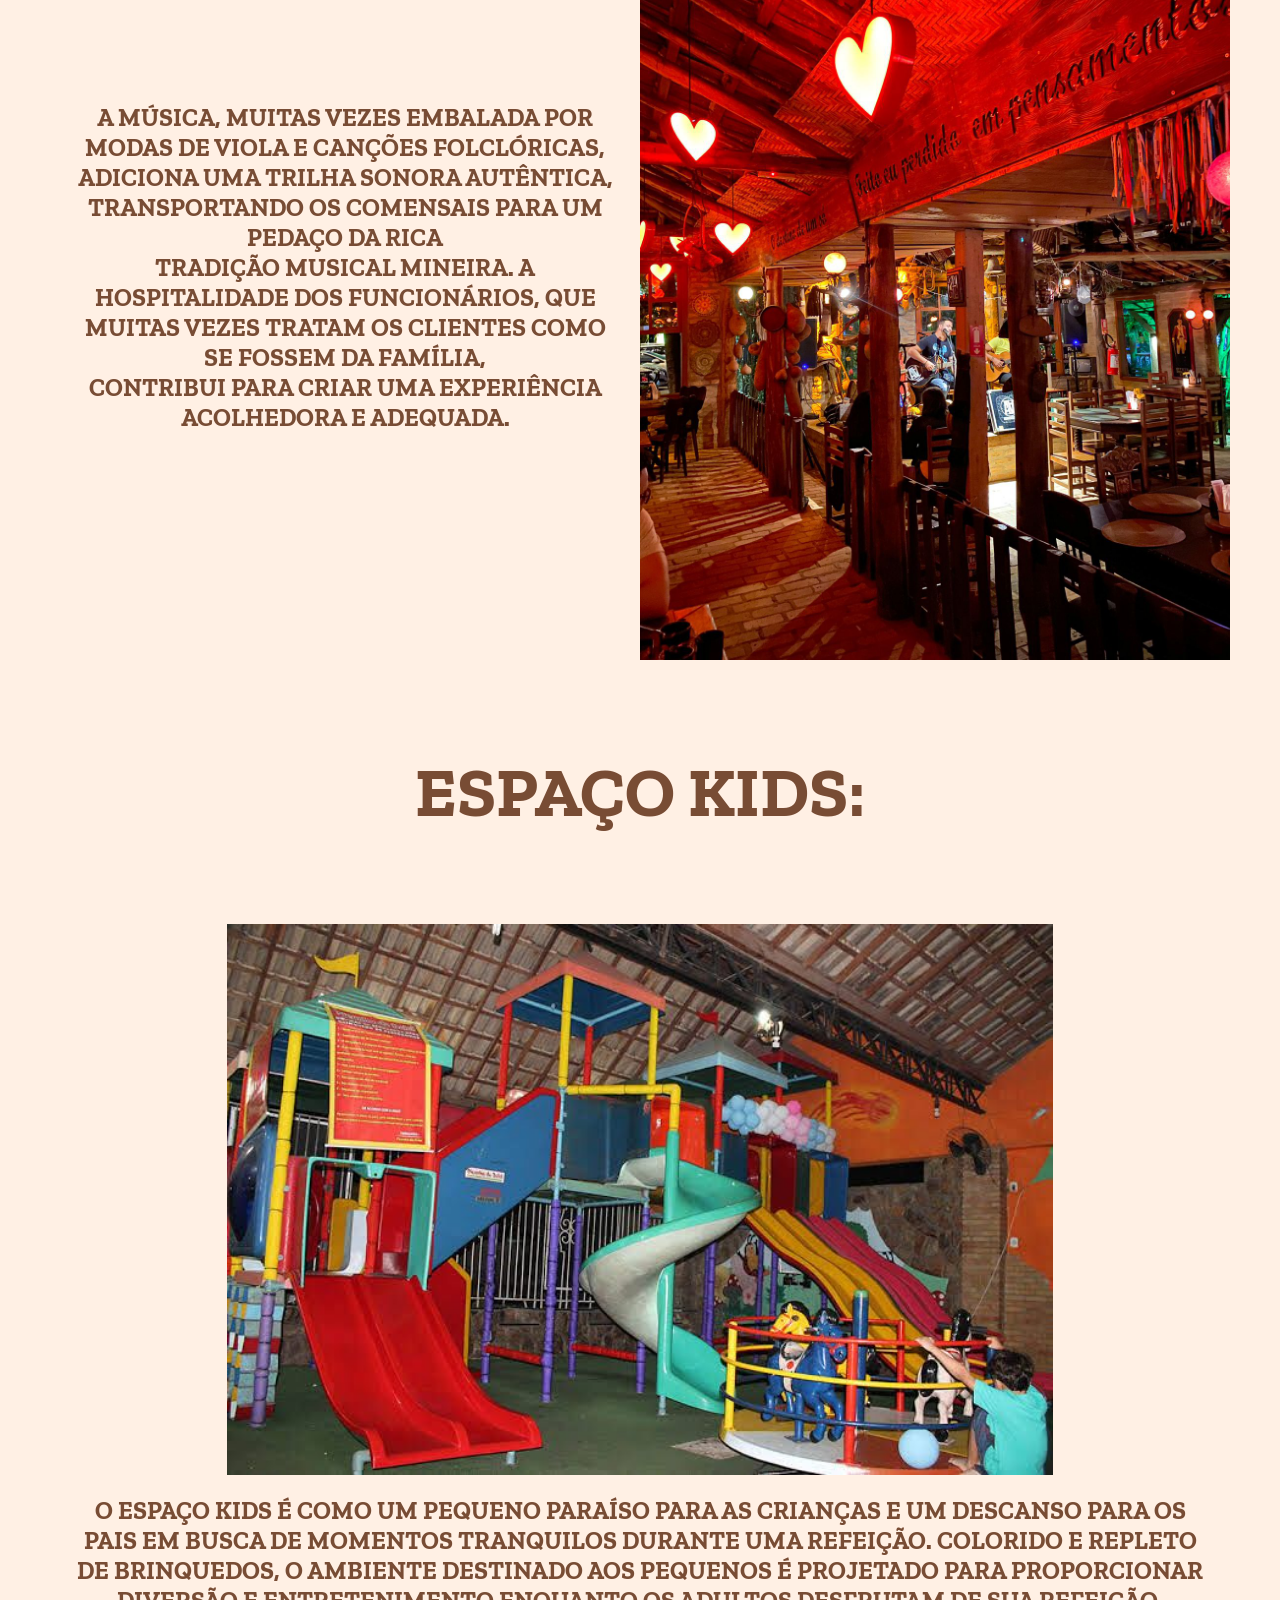
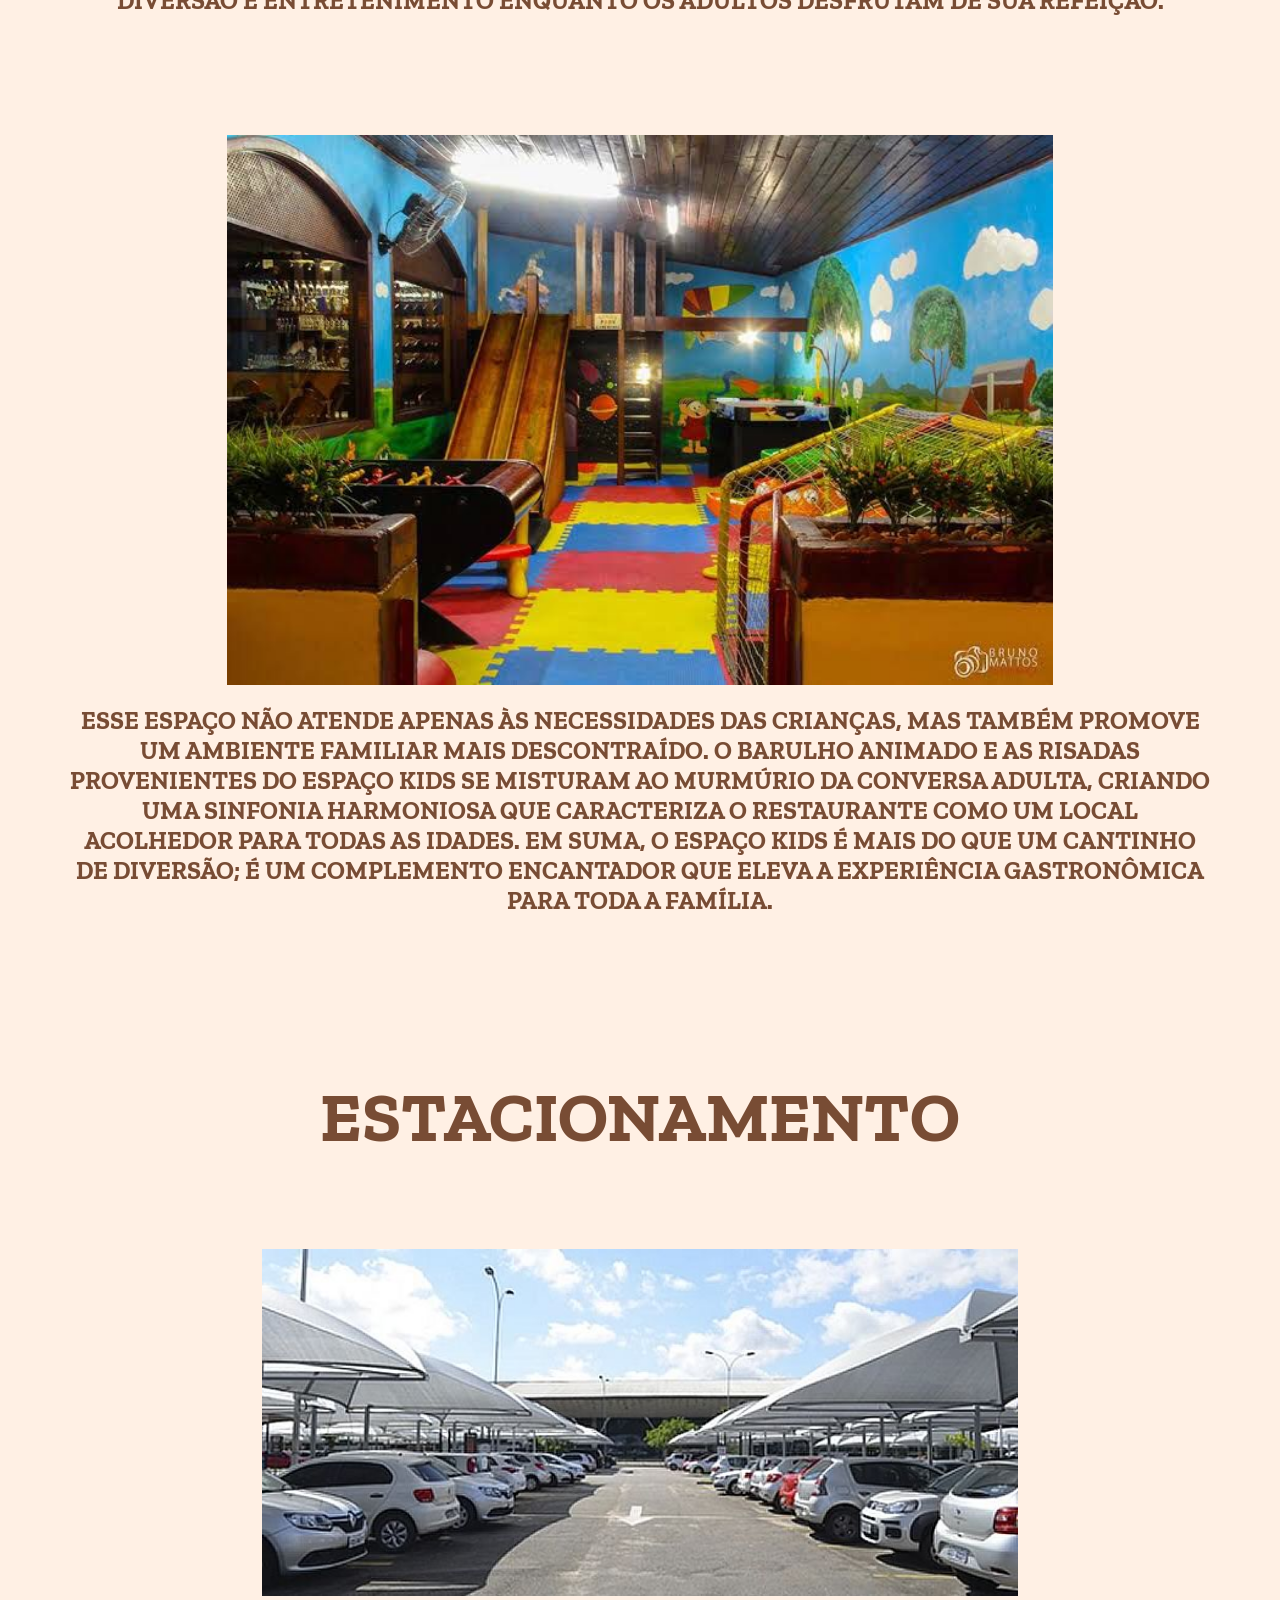
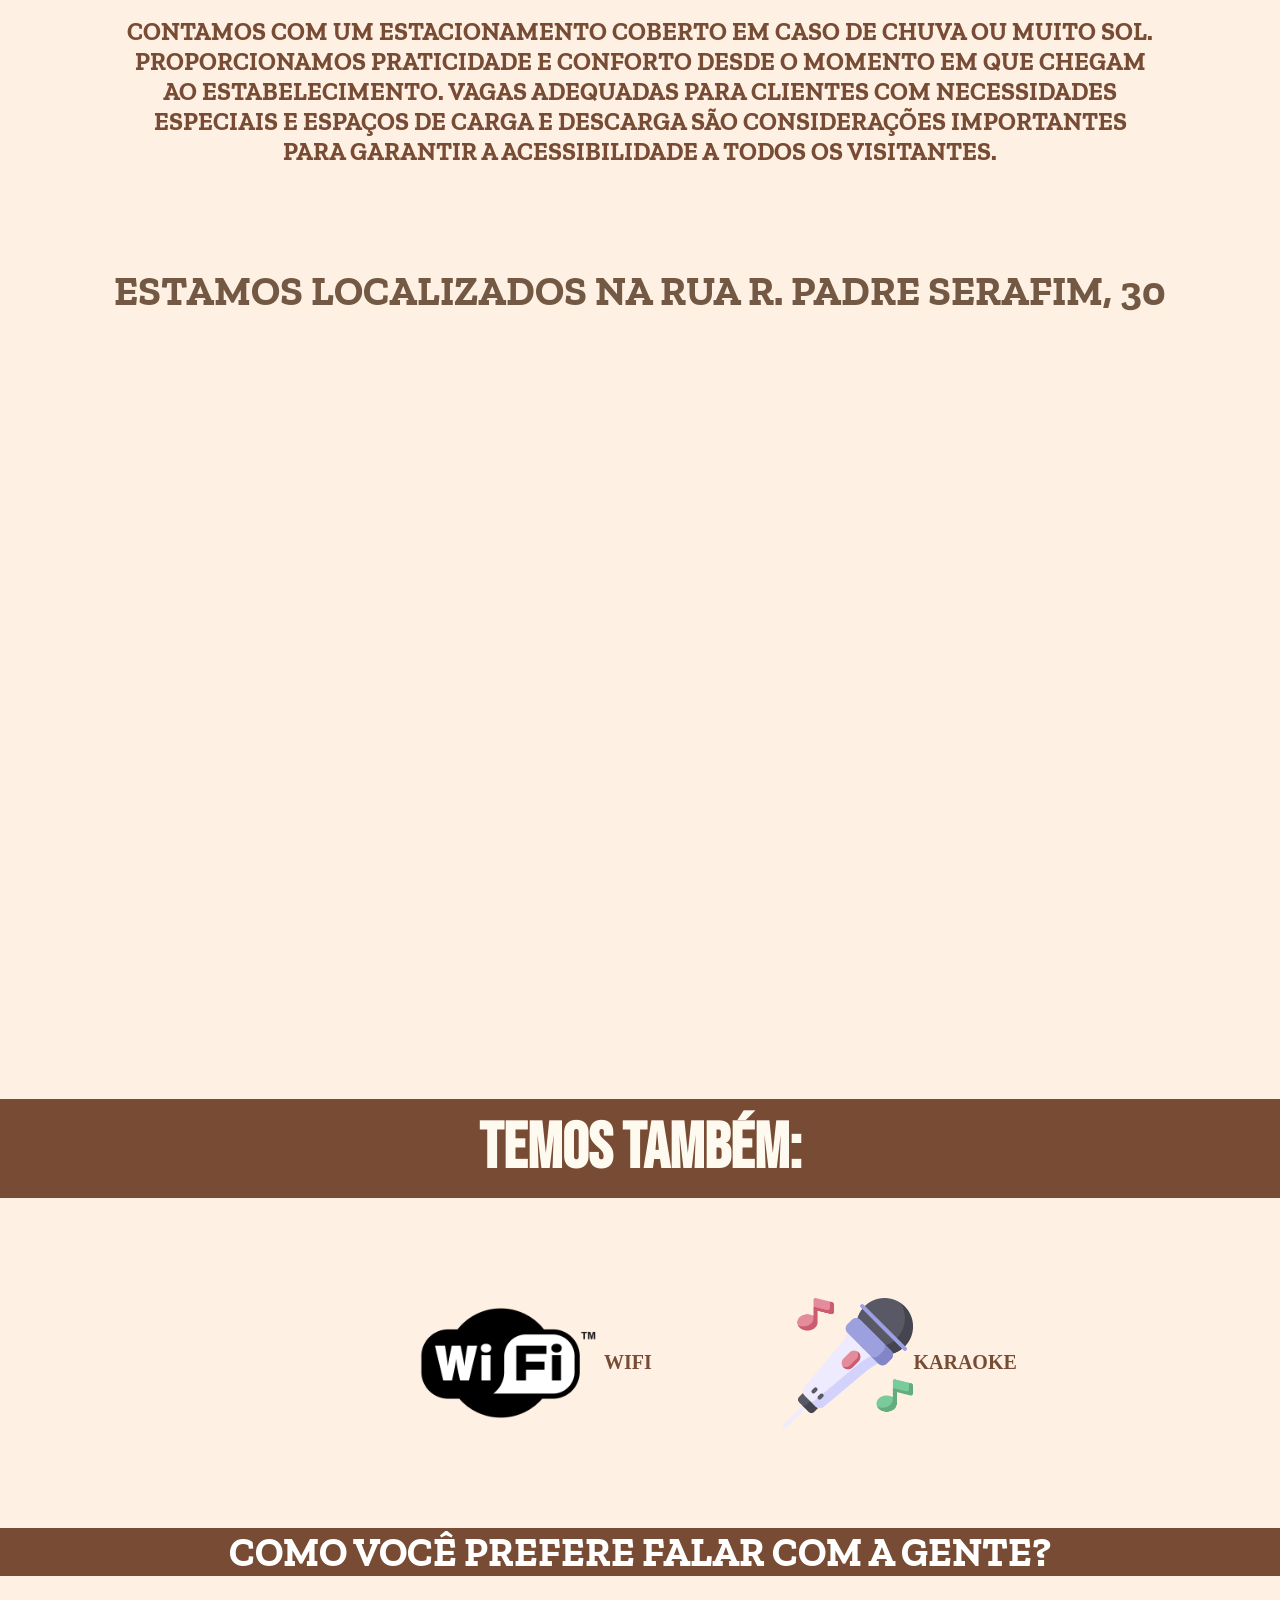
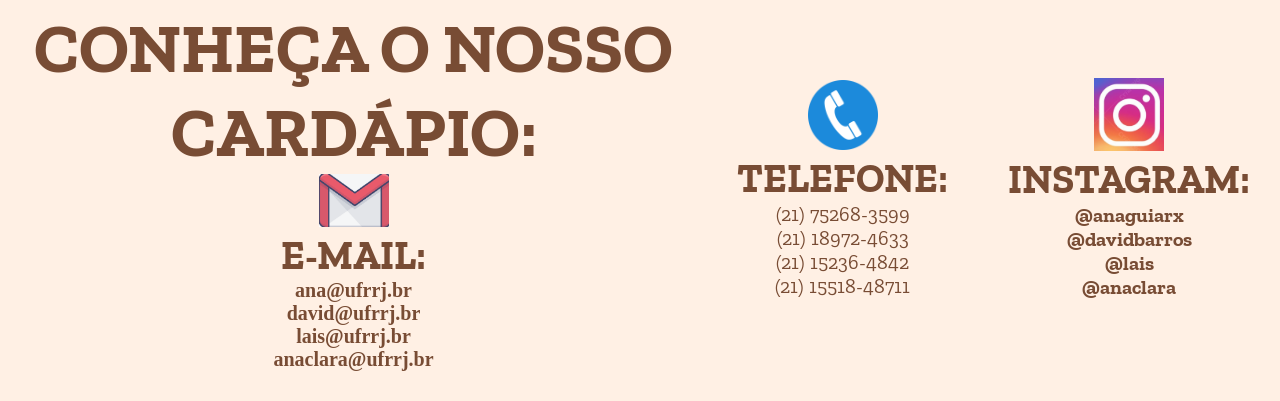
==== commit 40270d1a: "Update index.html" ====
--- a/index.html
+++ b/index.html
@@ -315,6 +315,7 @@
                     </div>
                     <div class="div-contatos">
                         <div class="contato-bloco">
+                            <h2 id="contato" class="sobre-section">CONHEÇA O NOSSO CARDÁPIO:</h2>
                             <img class="ICONES3" src="img/email.png" alt="email">
                             <h4 class="titulo-contato">E-MAIL:</h4>
                             <div>
@@ -351,4 +352,4 @@
 
     </section>
 
-</html>+</html>
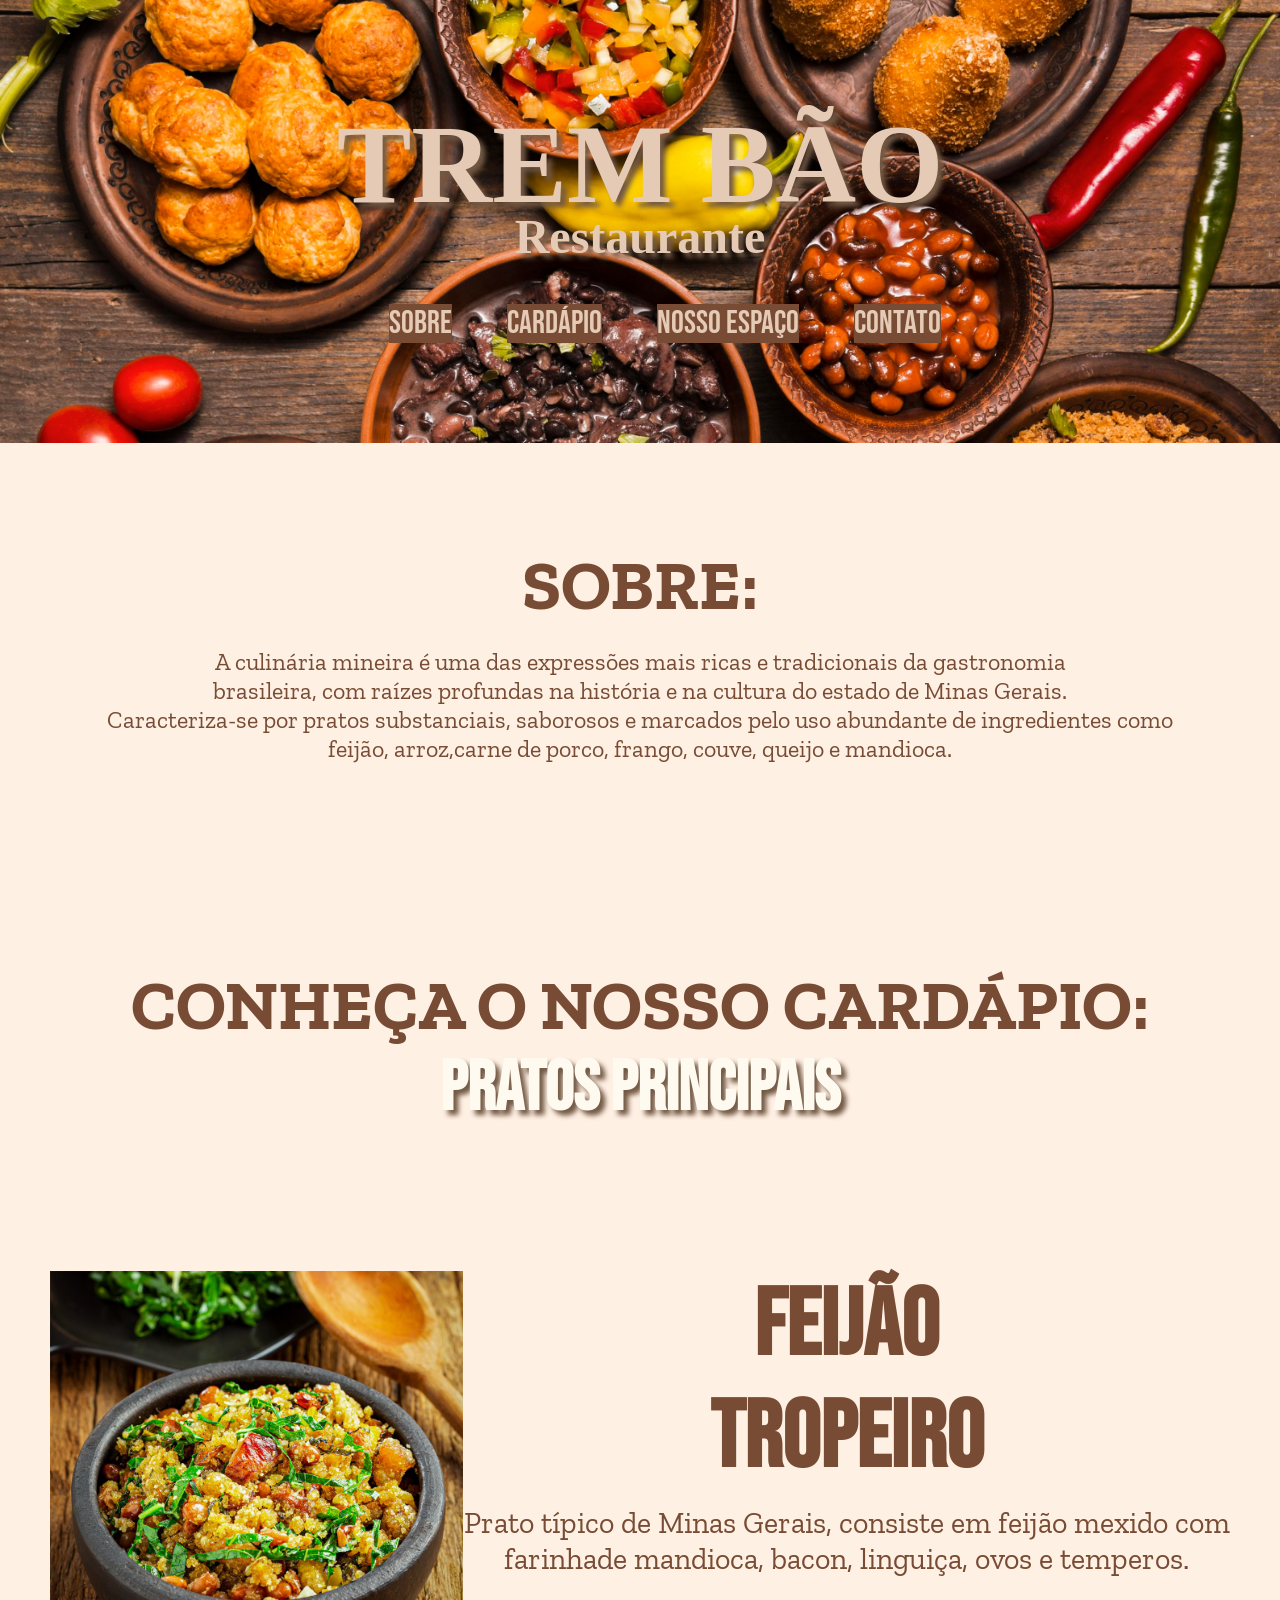
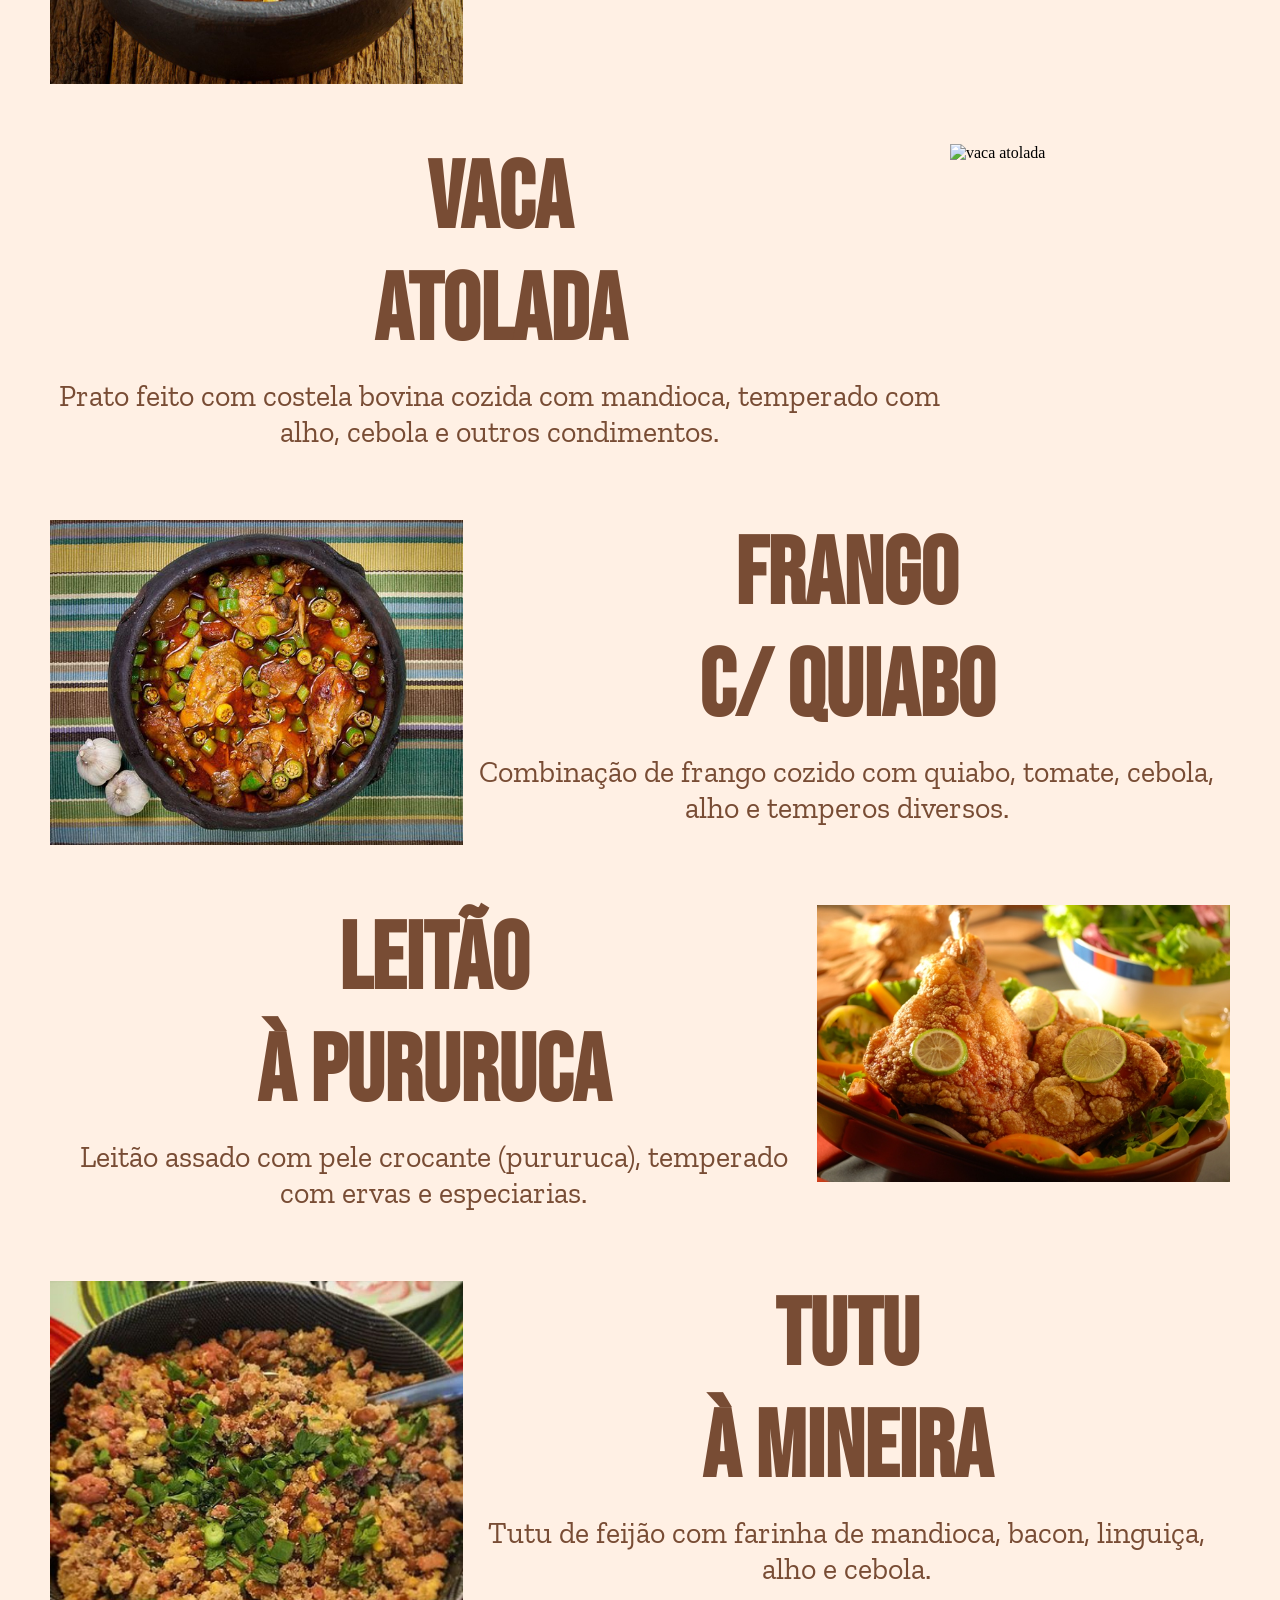
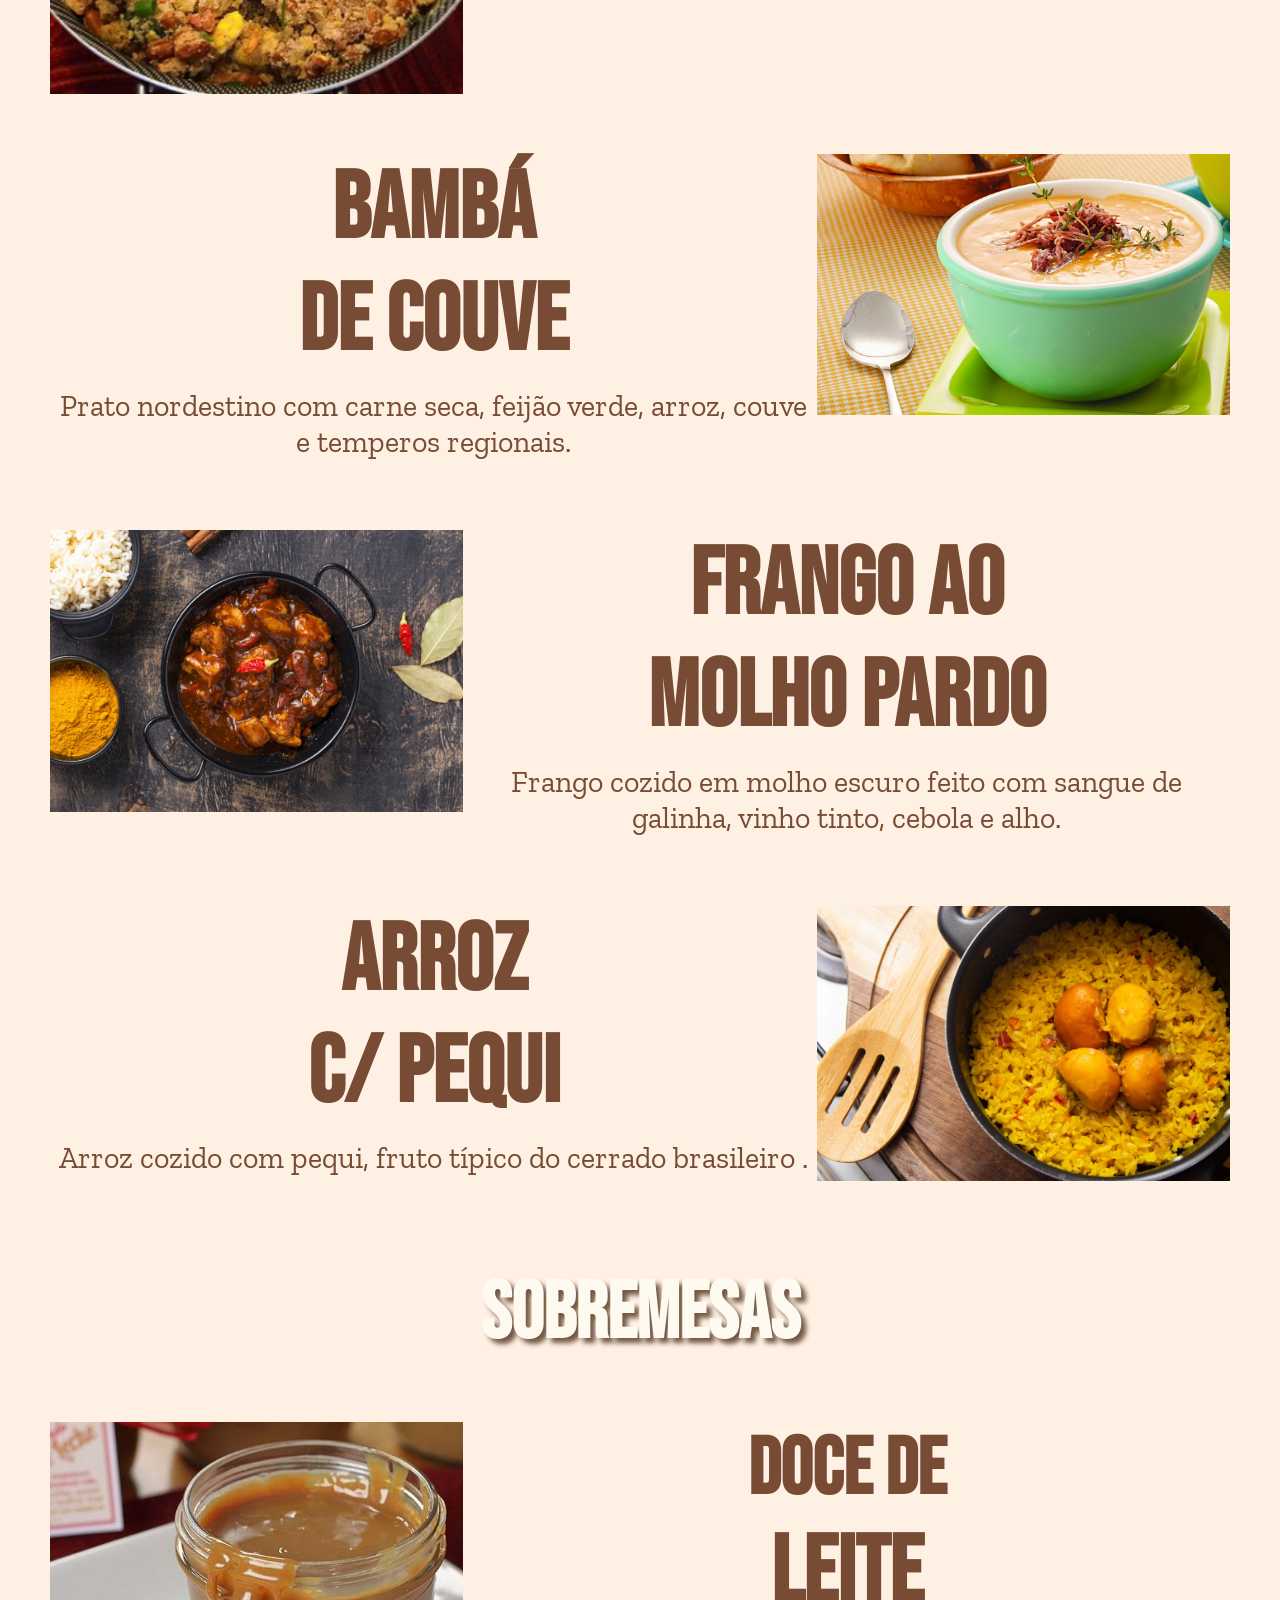
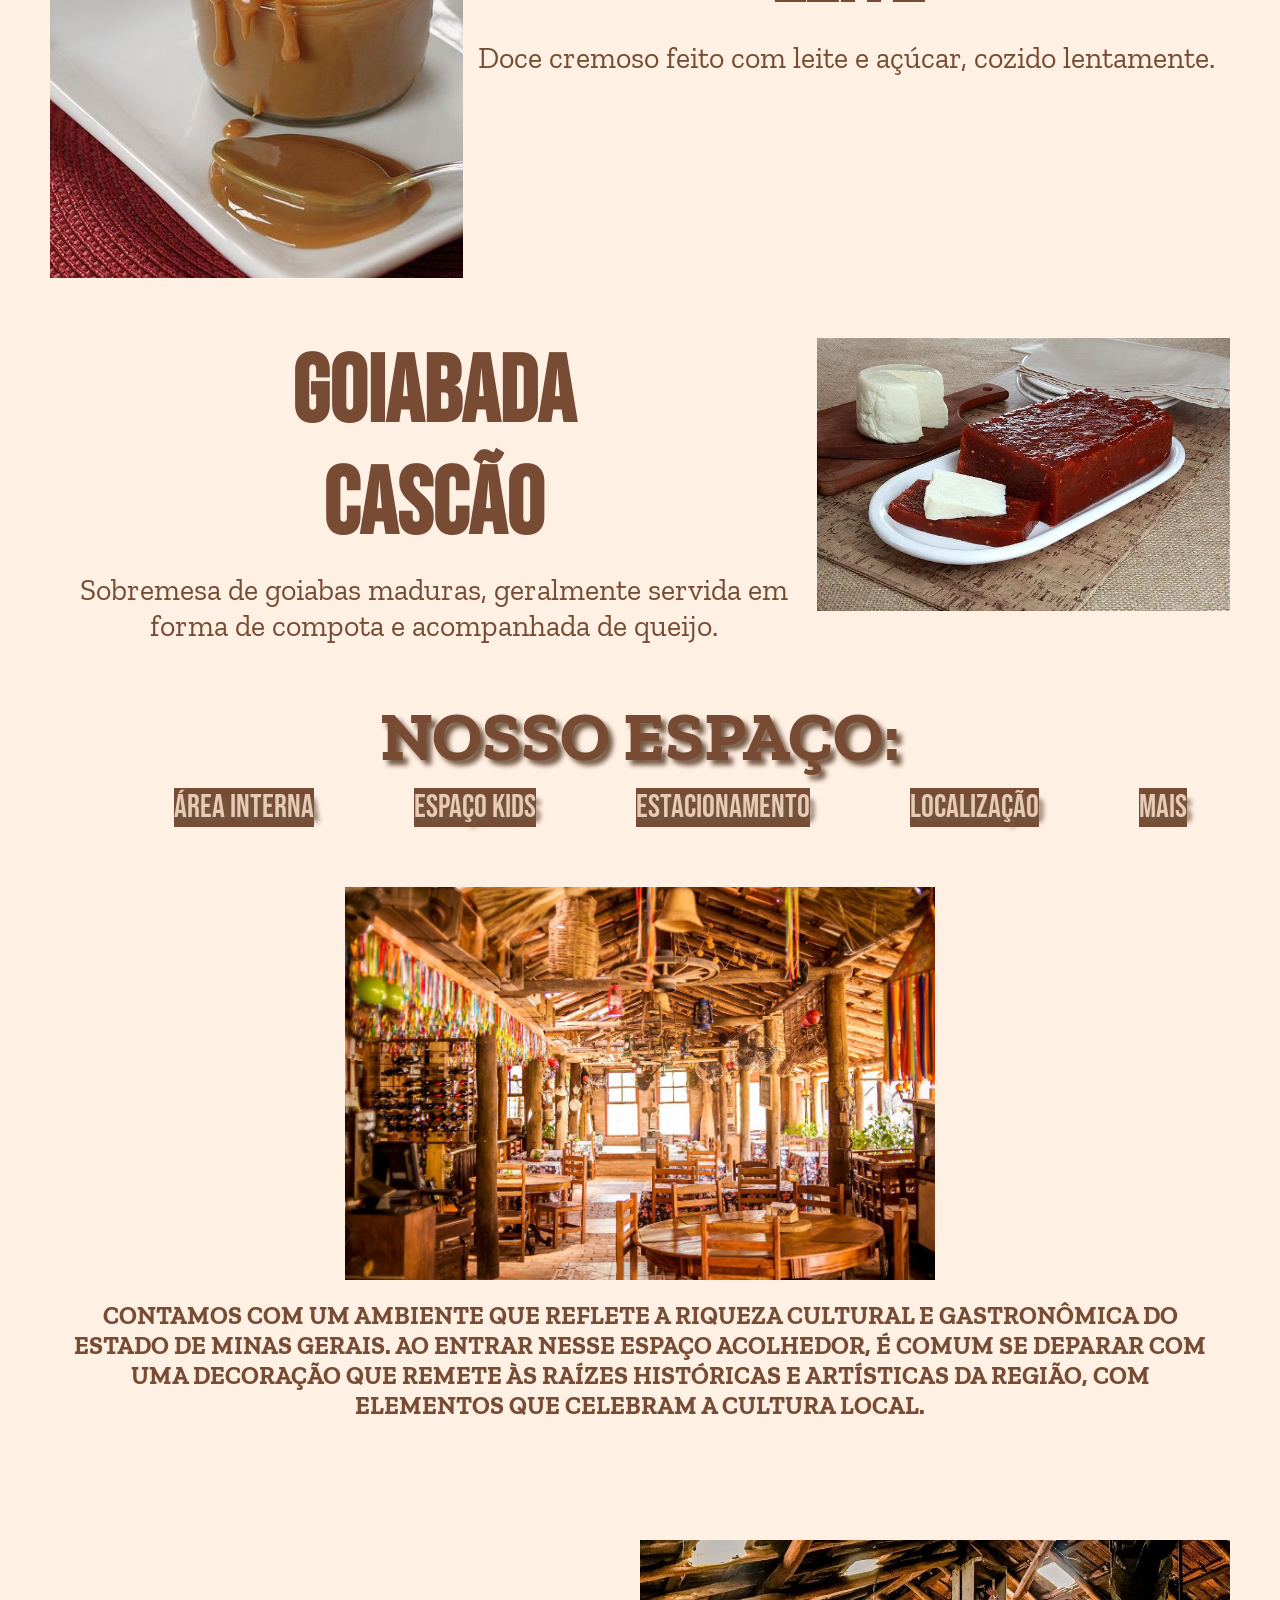
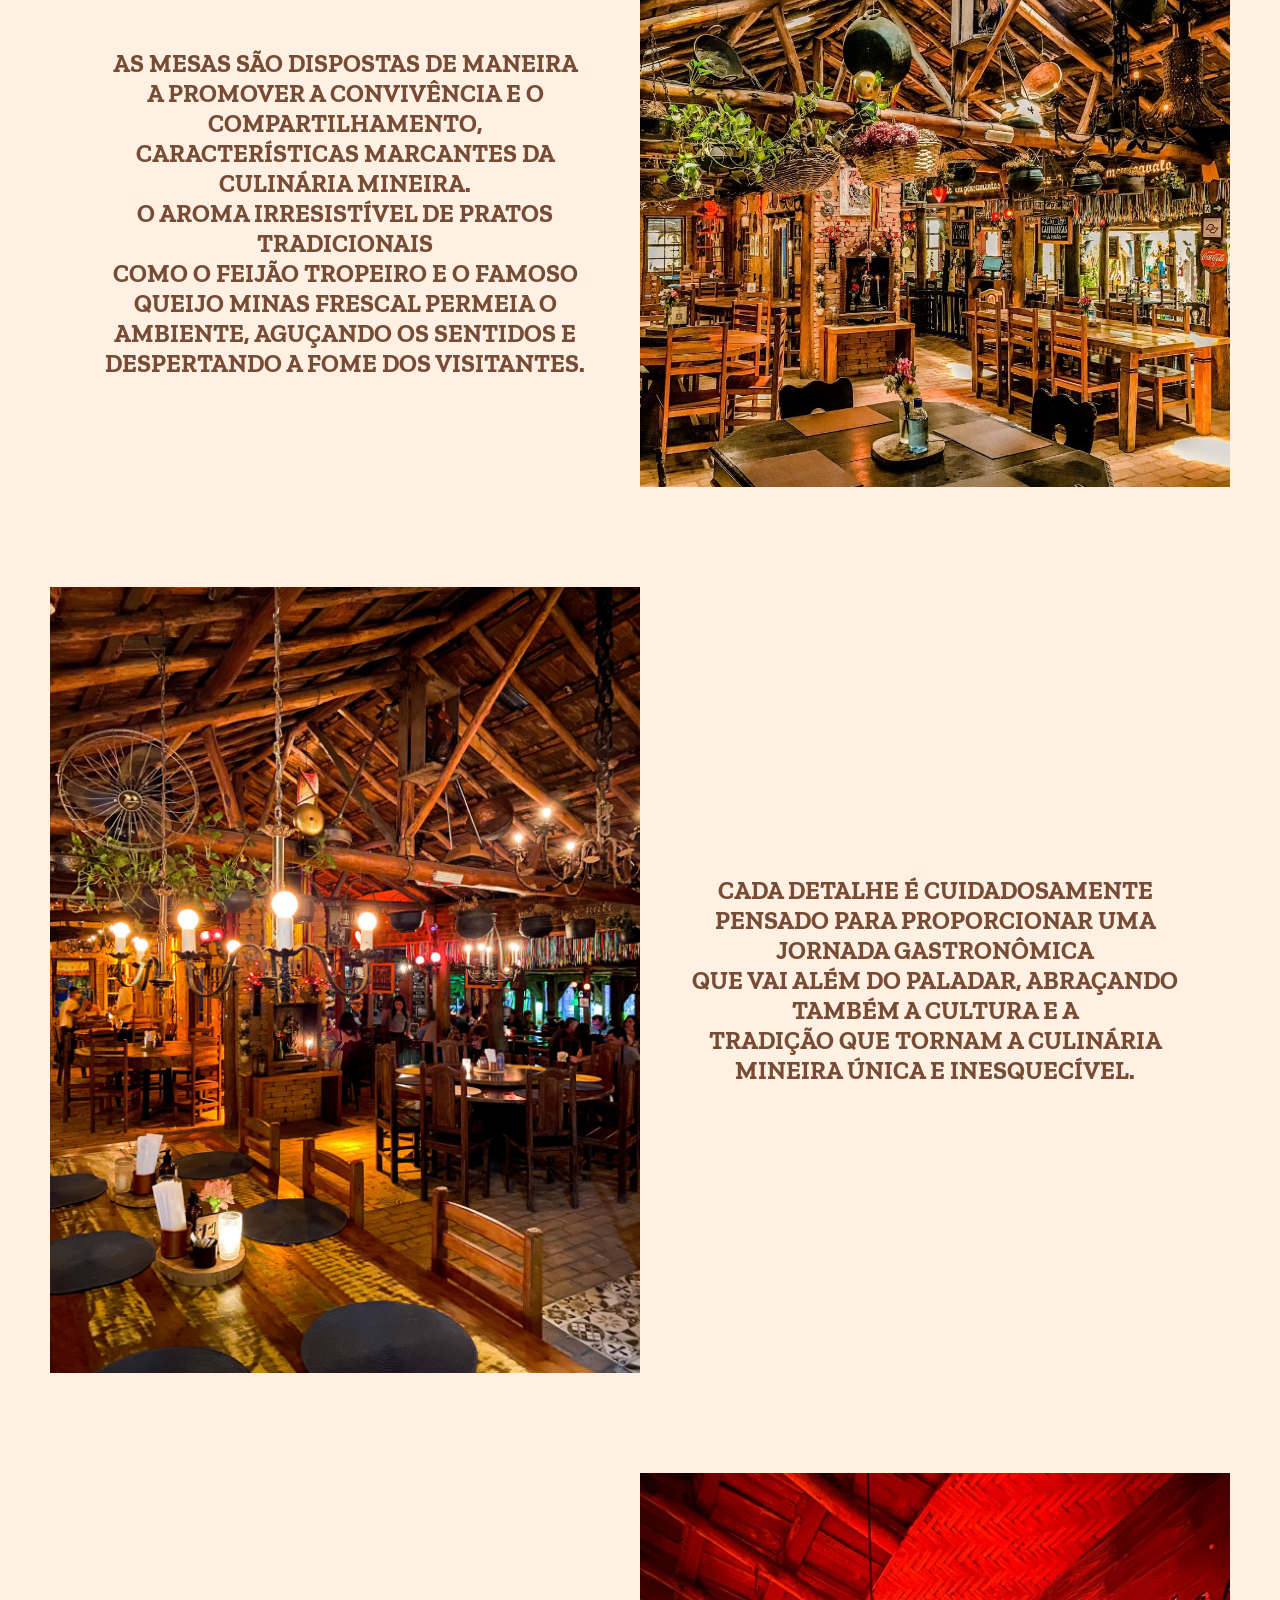
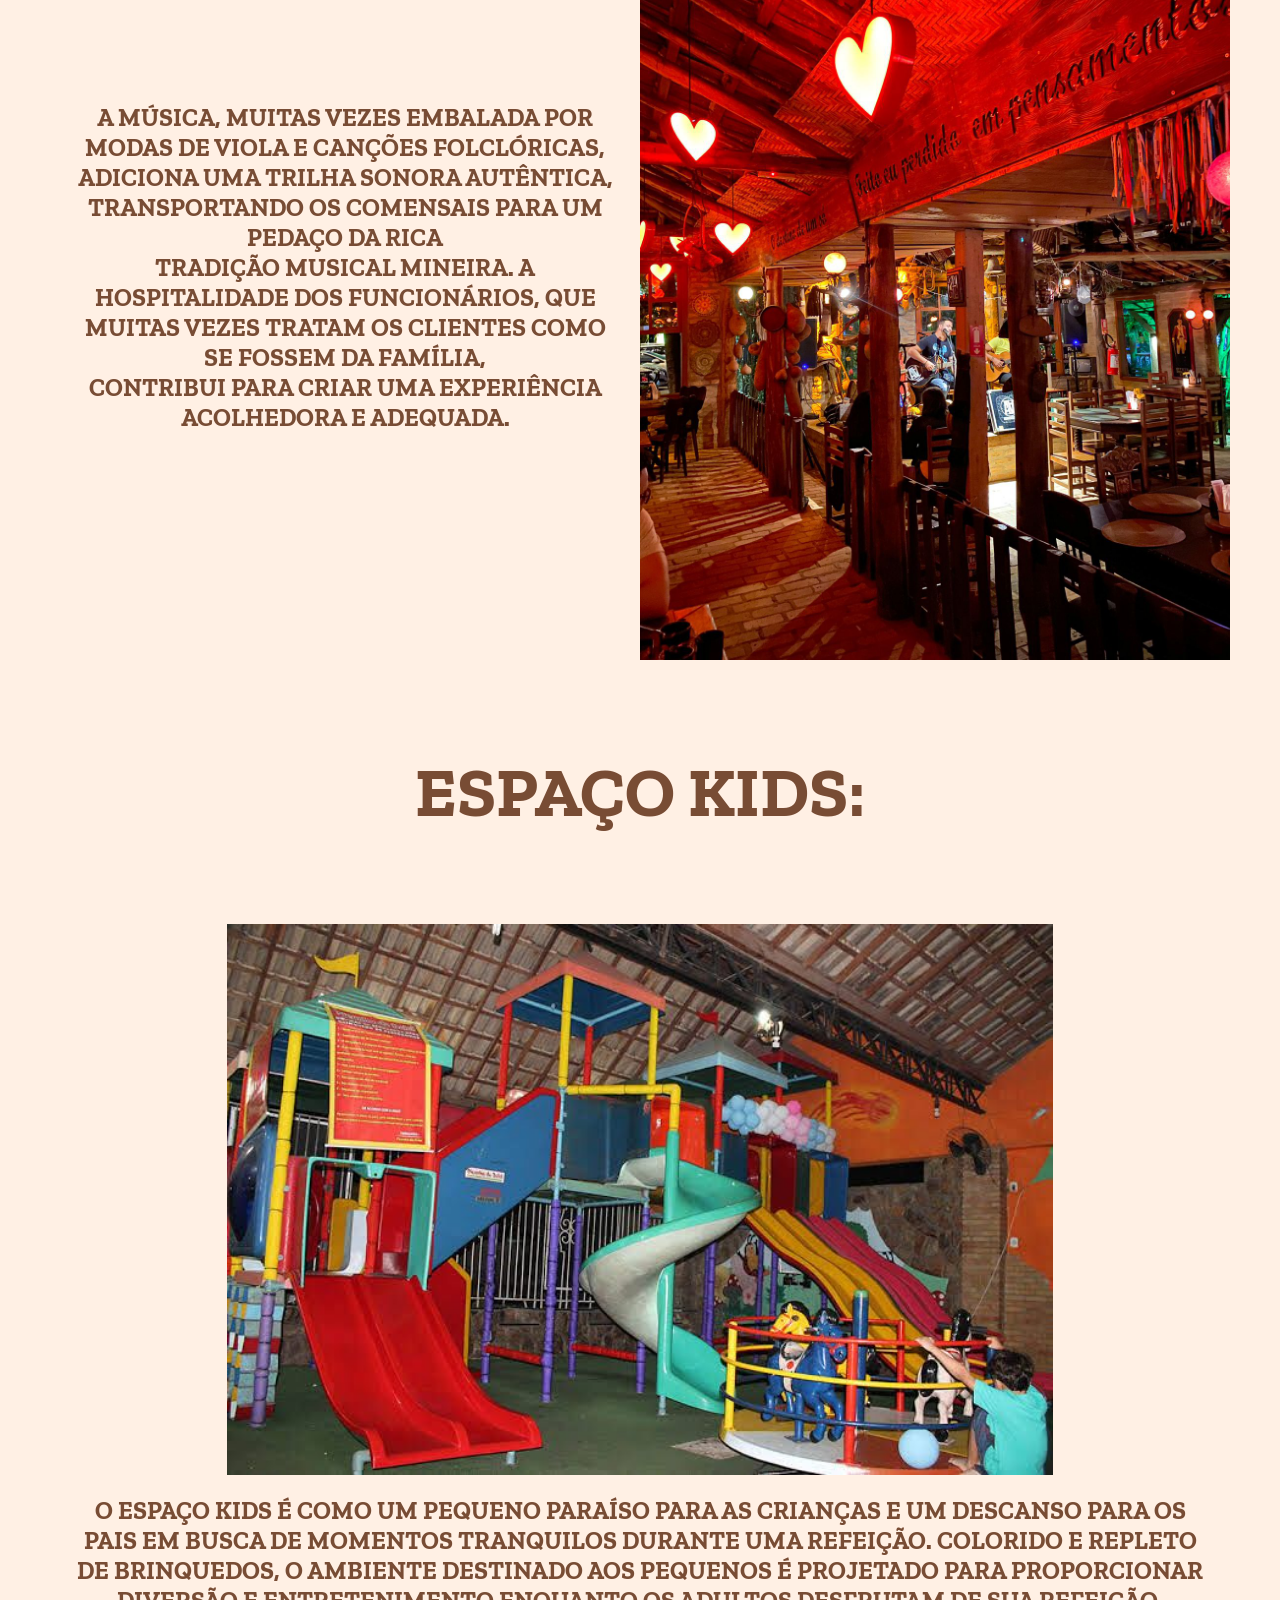
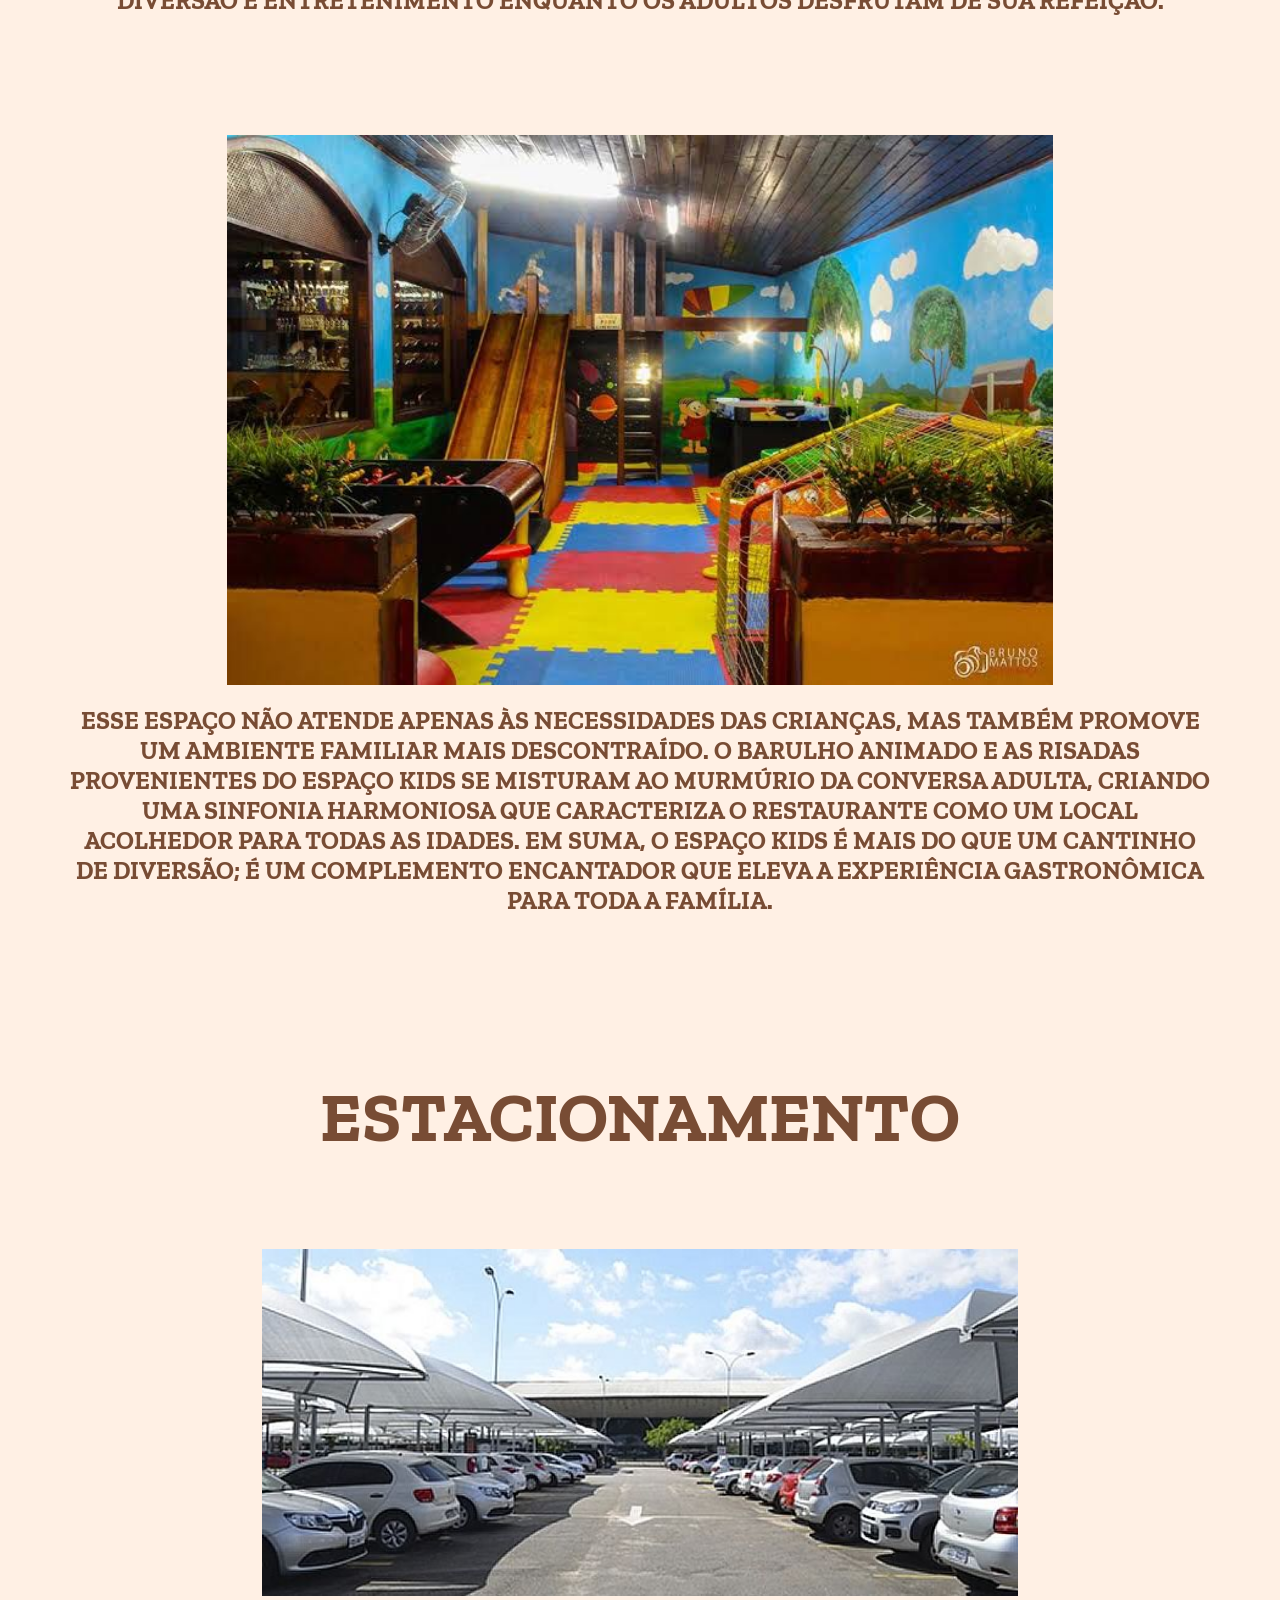
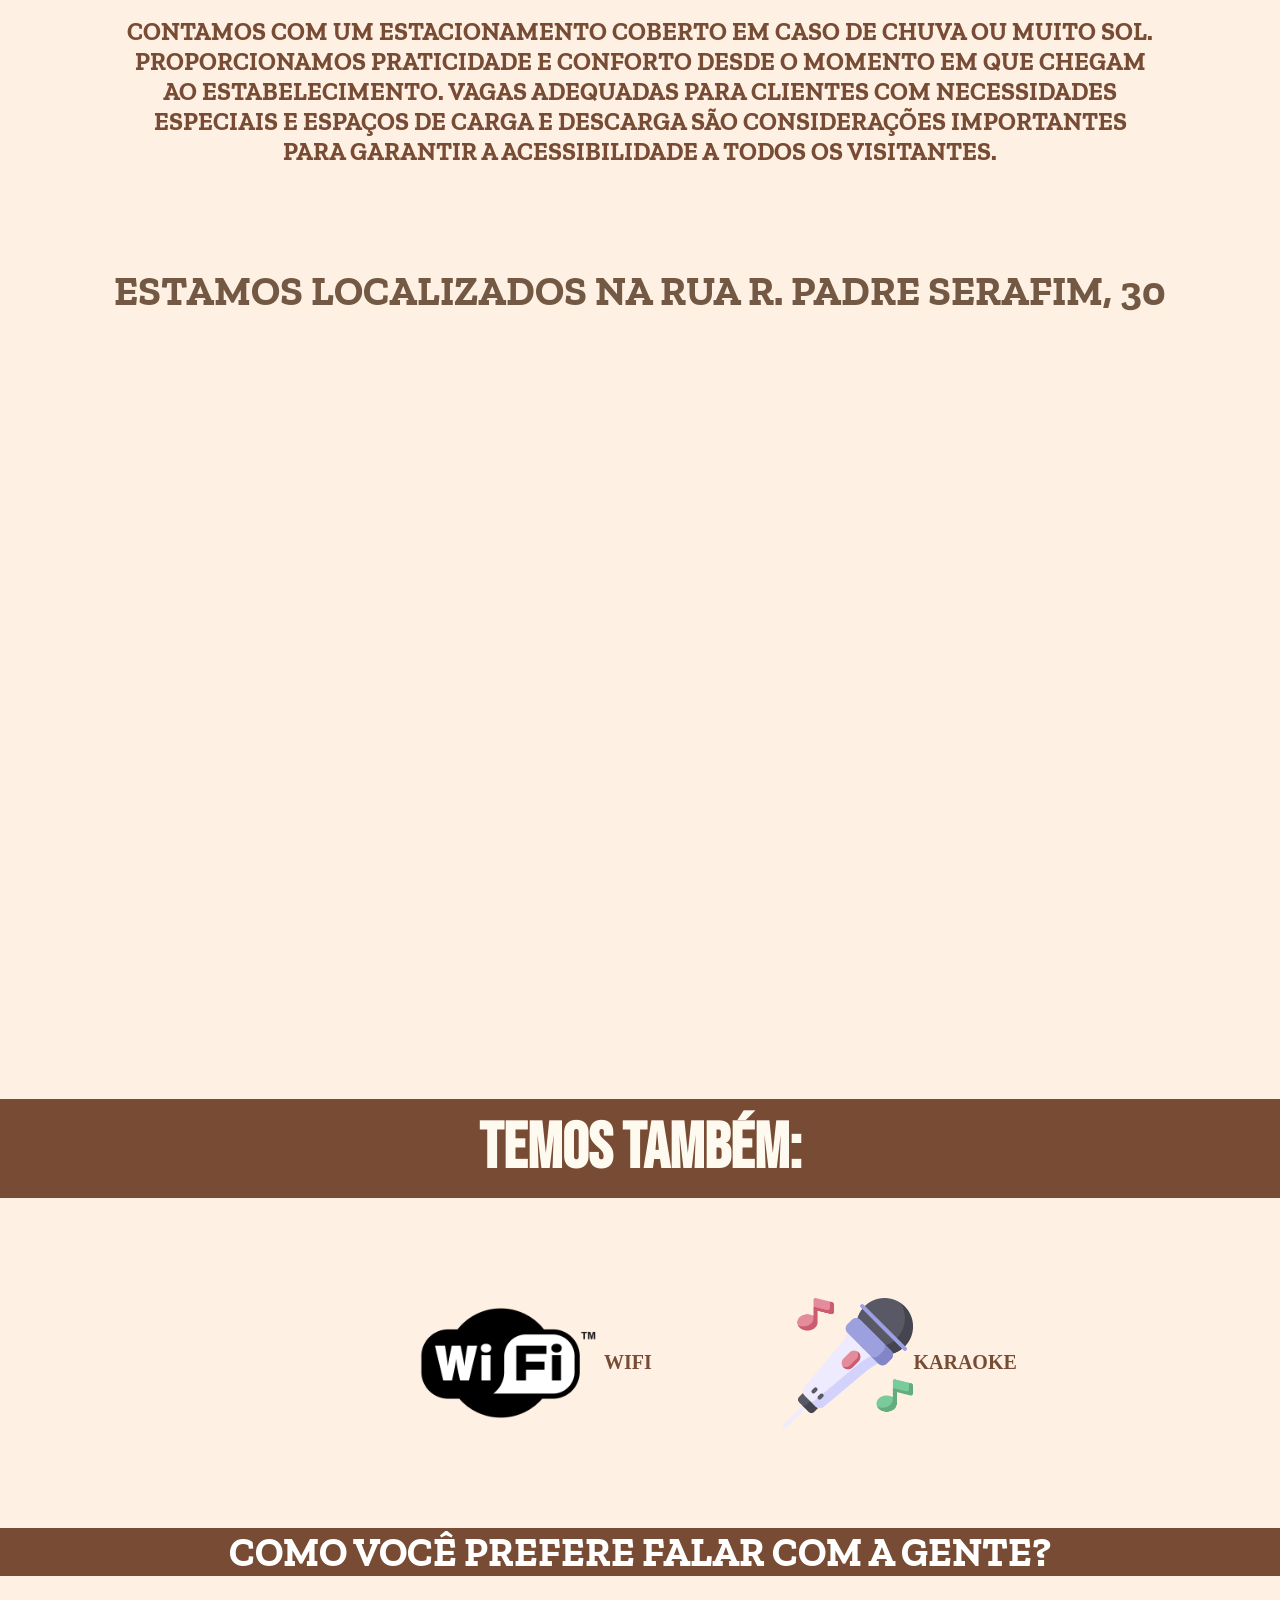
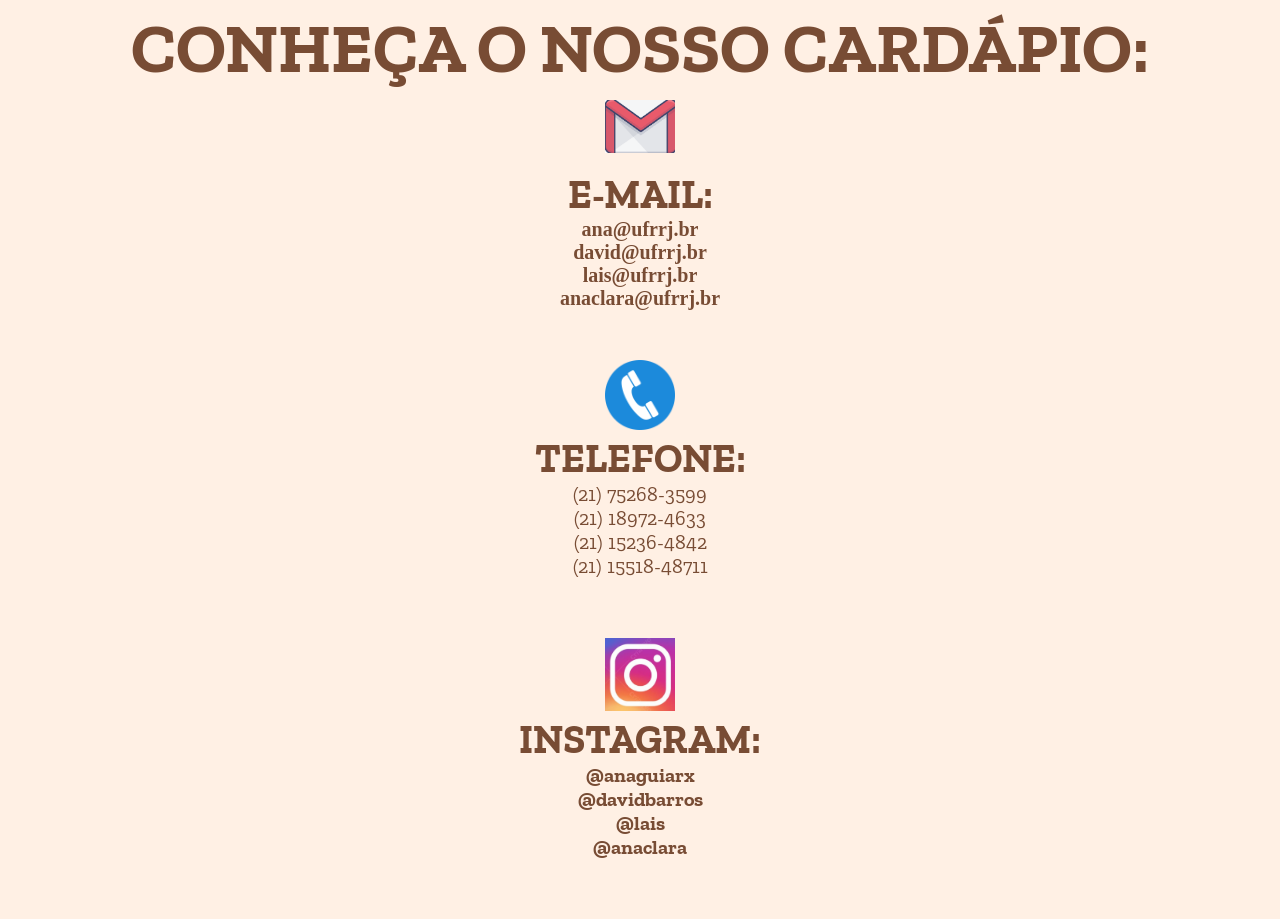
==== commit b01825fa: "Update index.html" ====
--- a/index.html
+++ b/index.html
@@ -314,7 +314,9 @@
                         <h4 class="marrom">COMO VOCÊ PREFERE FALAR COM A GENTE?</h4>
                     </div>
                     <div class="div-contatos">
-                        <div class="contato-bloco">
+                        <div class="contato-bloco
+                        <div class="conteudo-section">
+                        <div class="titulo-section">
                             <h2 id="contato" class="sobre-section">CONHEÇA O NOSSO CARDÁPIO:</h2>
                             <img class="ICONES3" src="img/email.png" alt="email">
                             <h4 class="titulo-contato">E-MAIL:</h4>
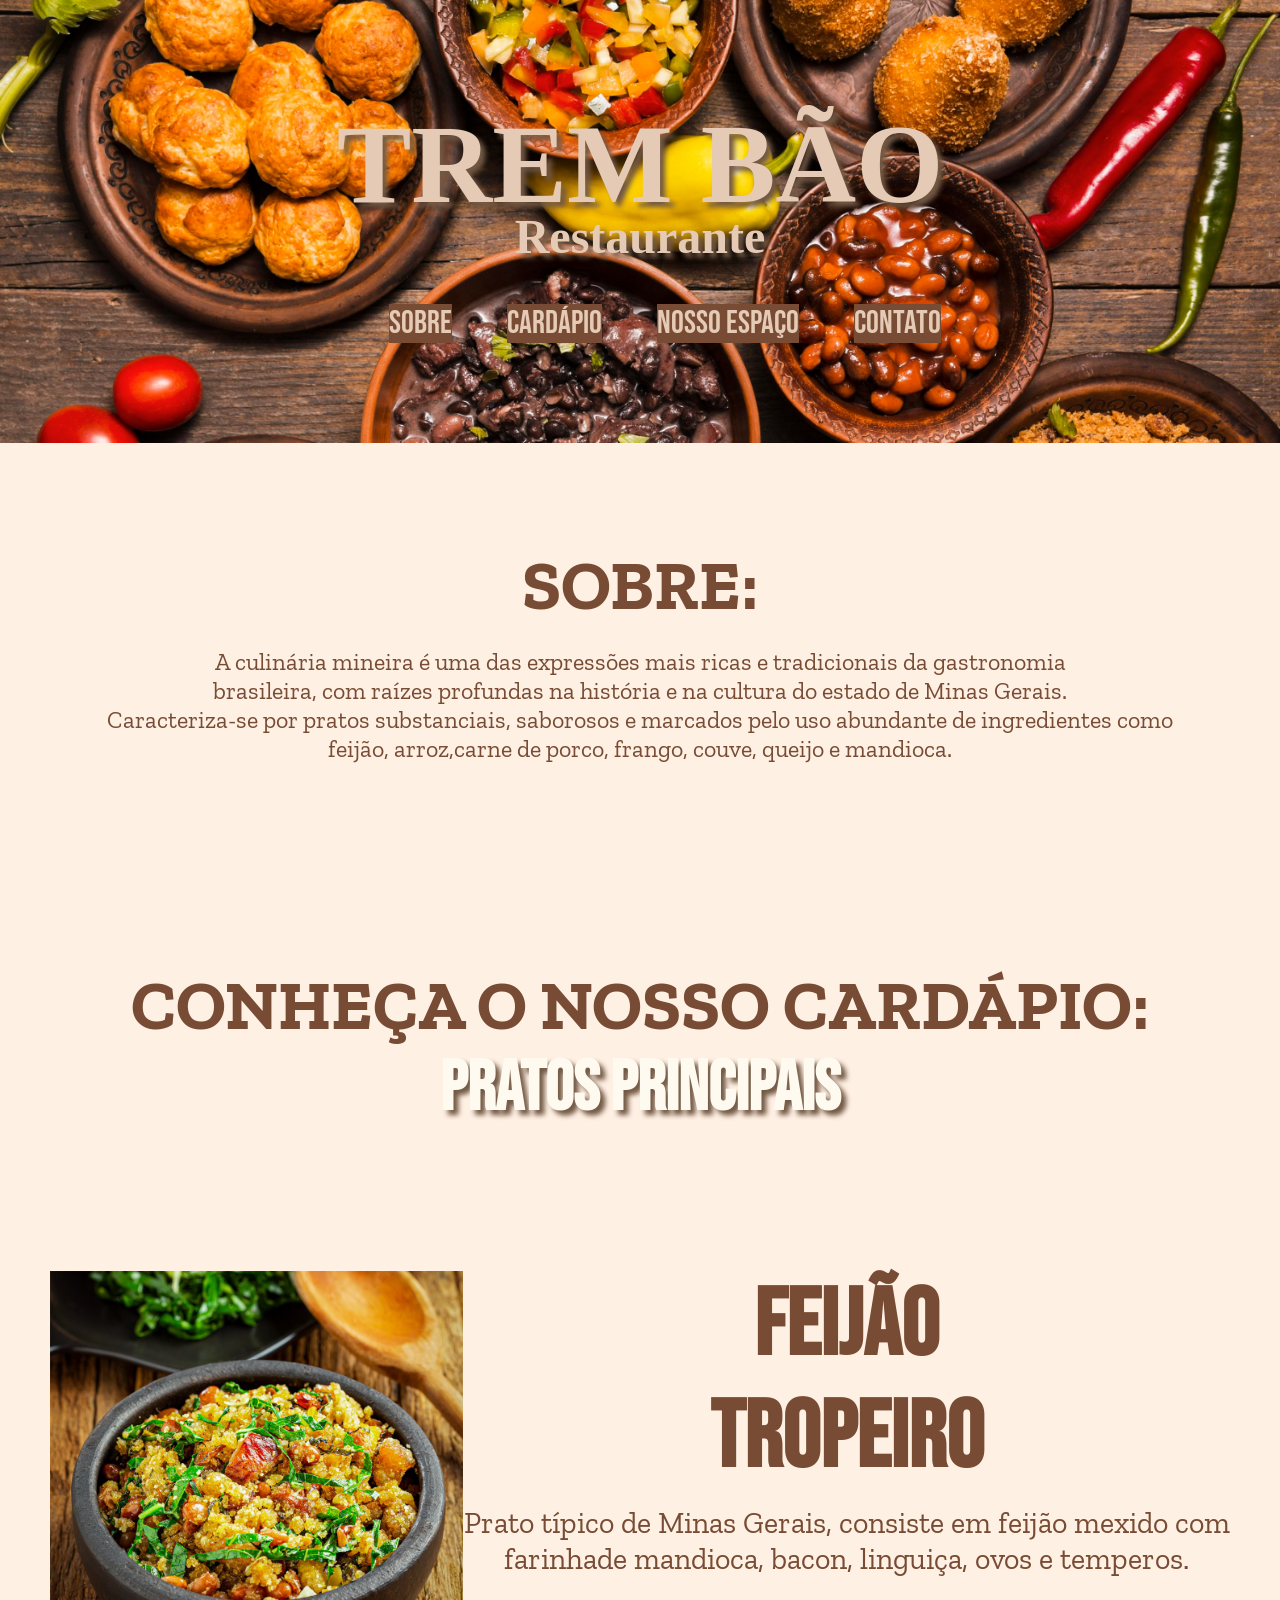
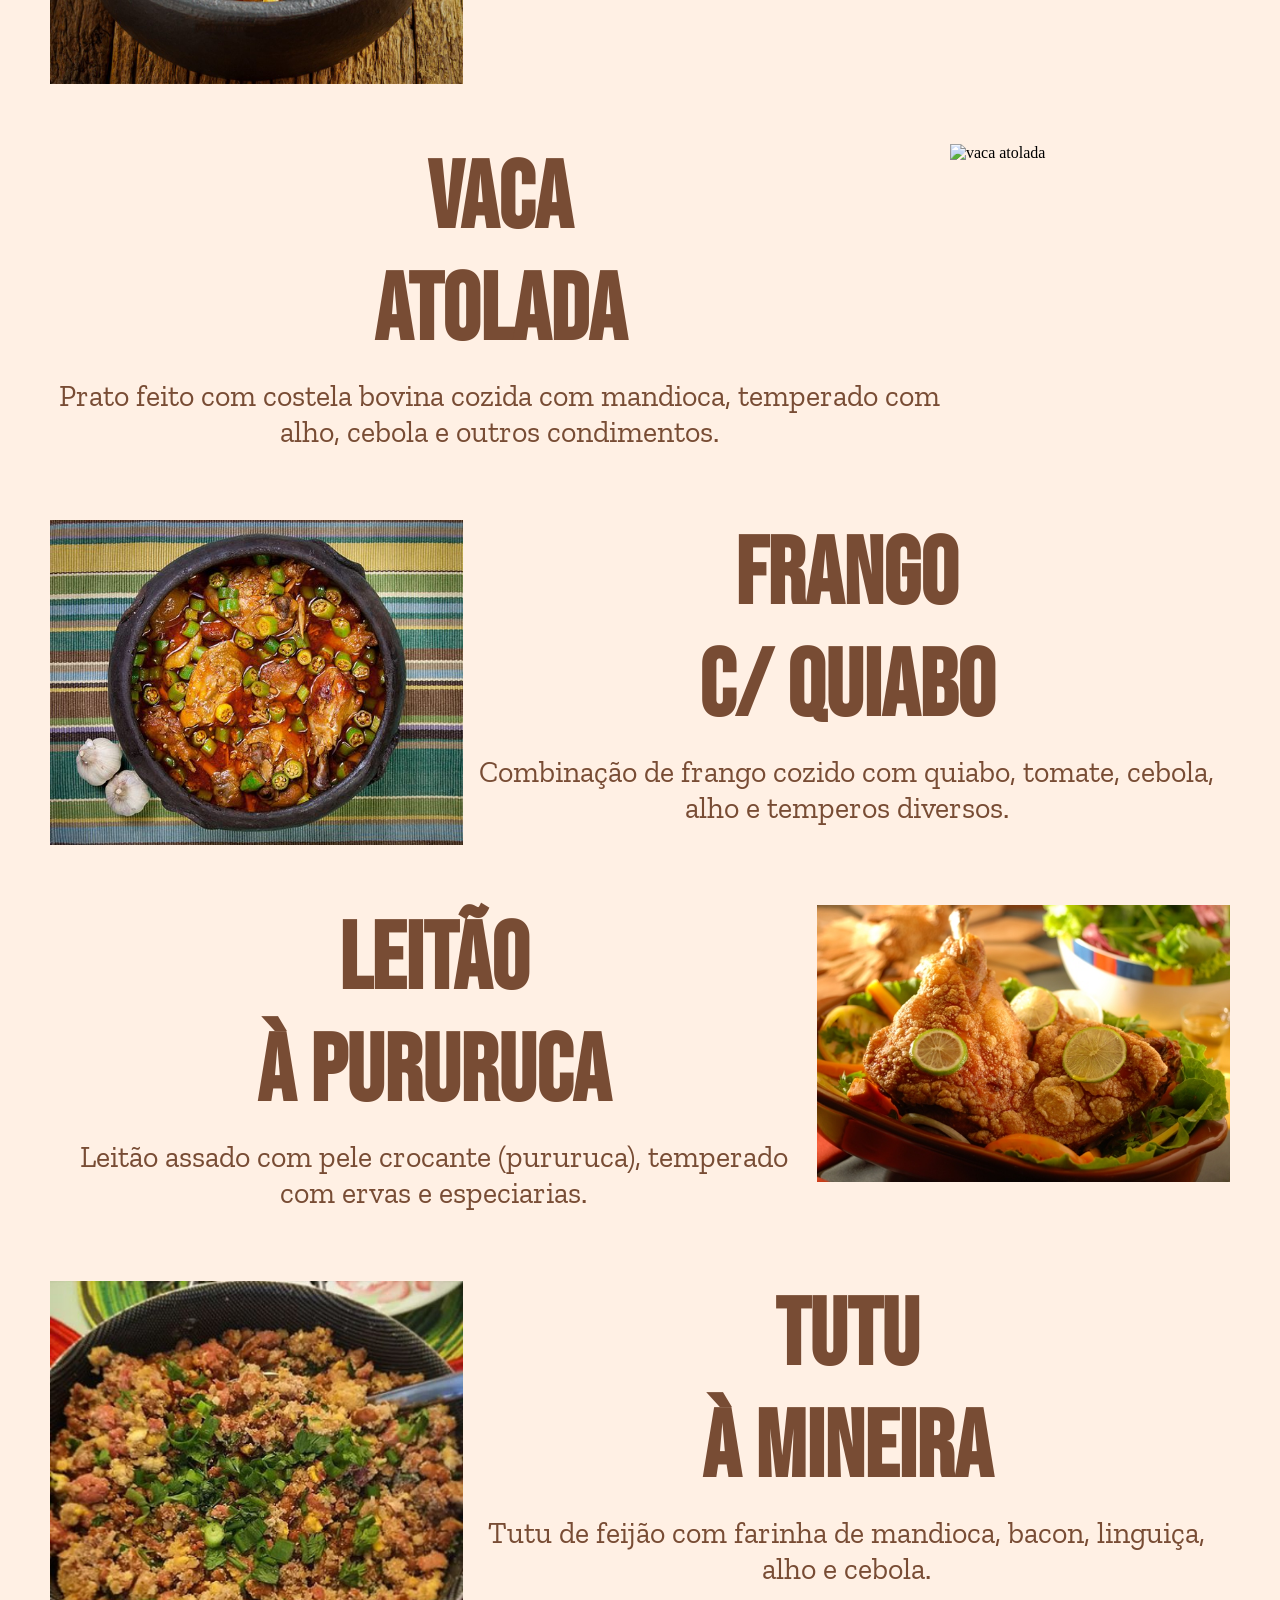
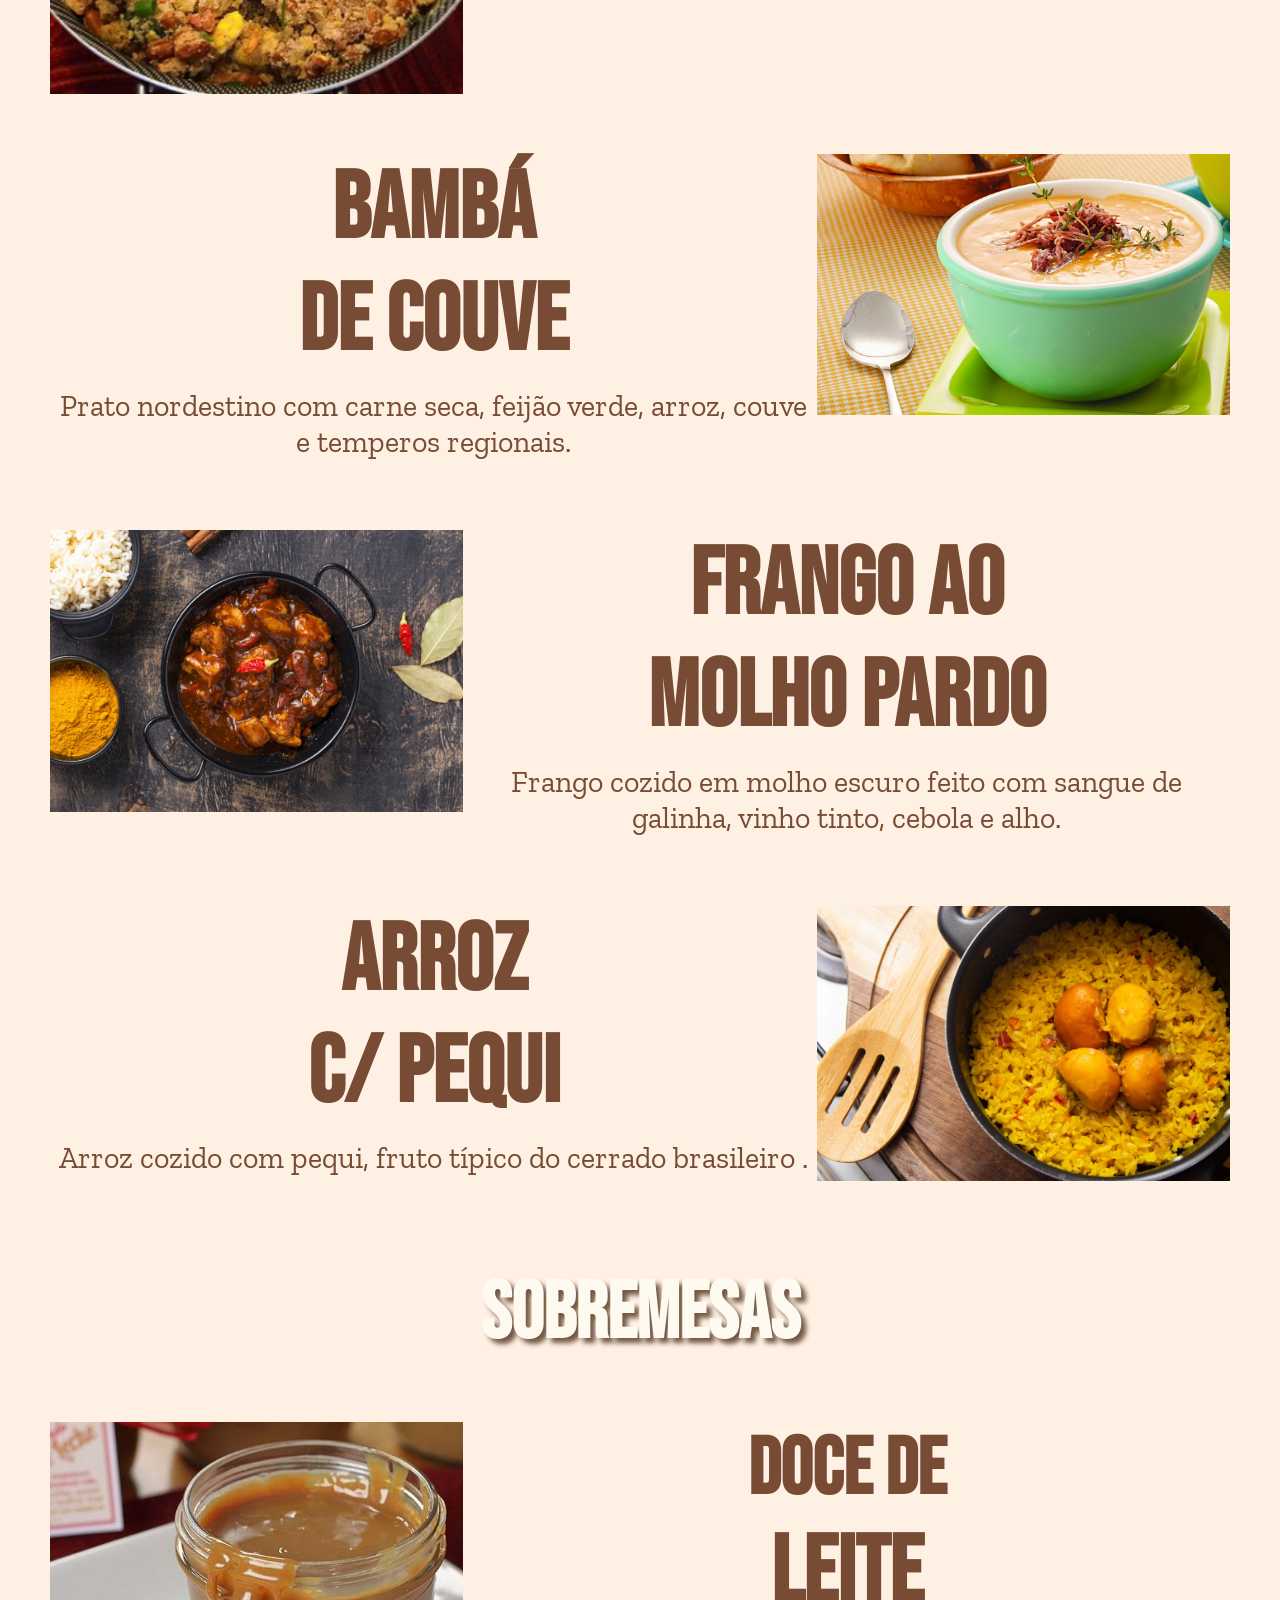
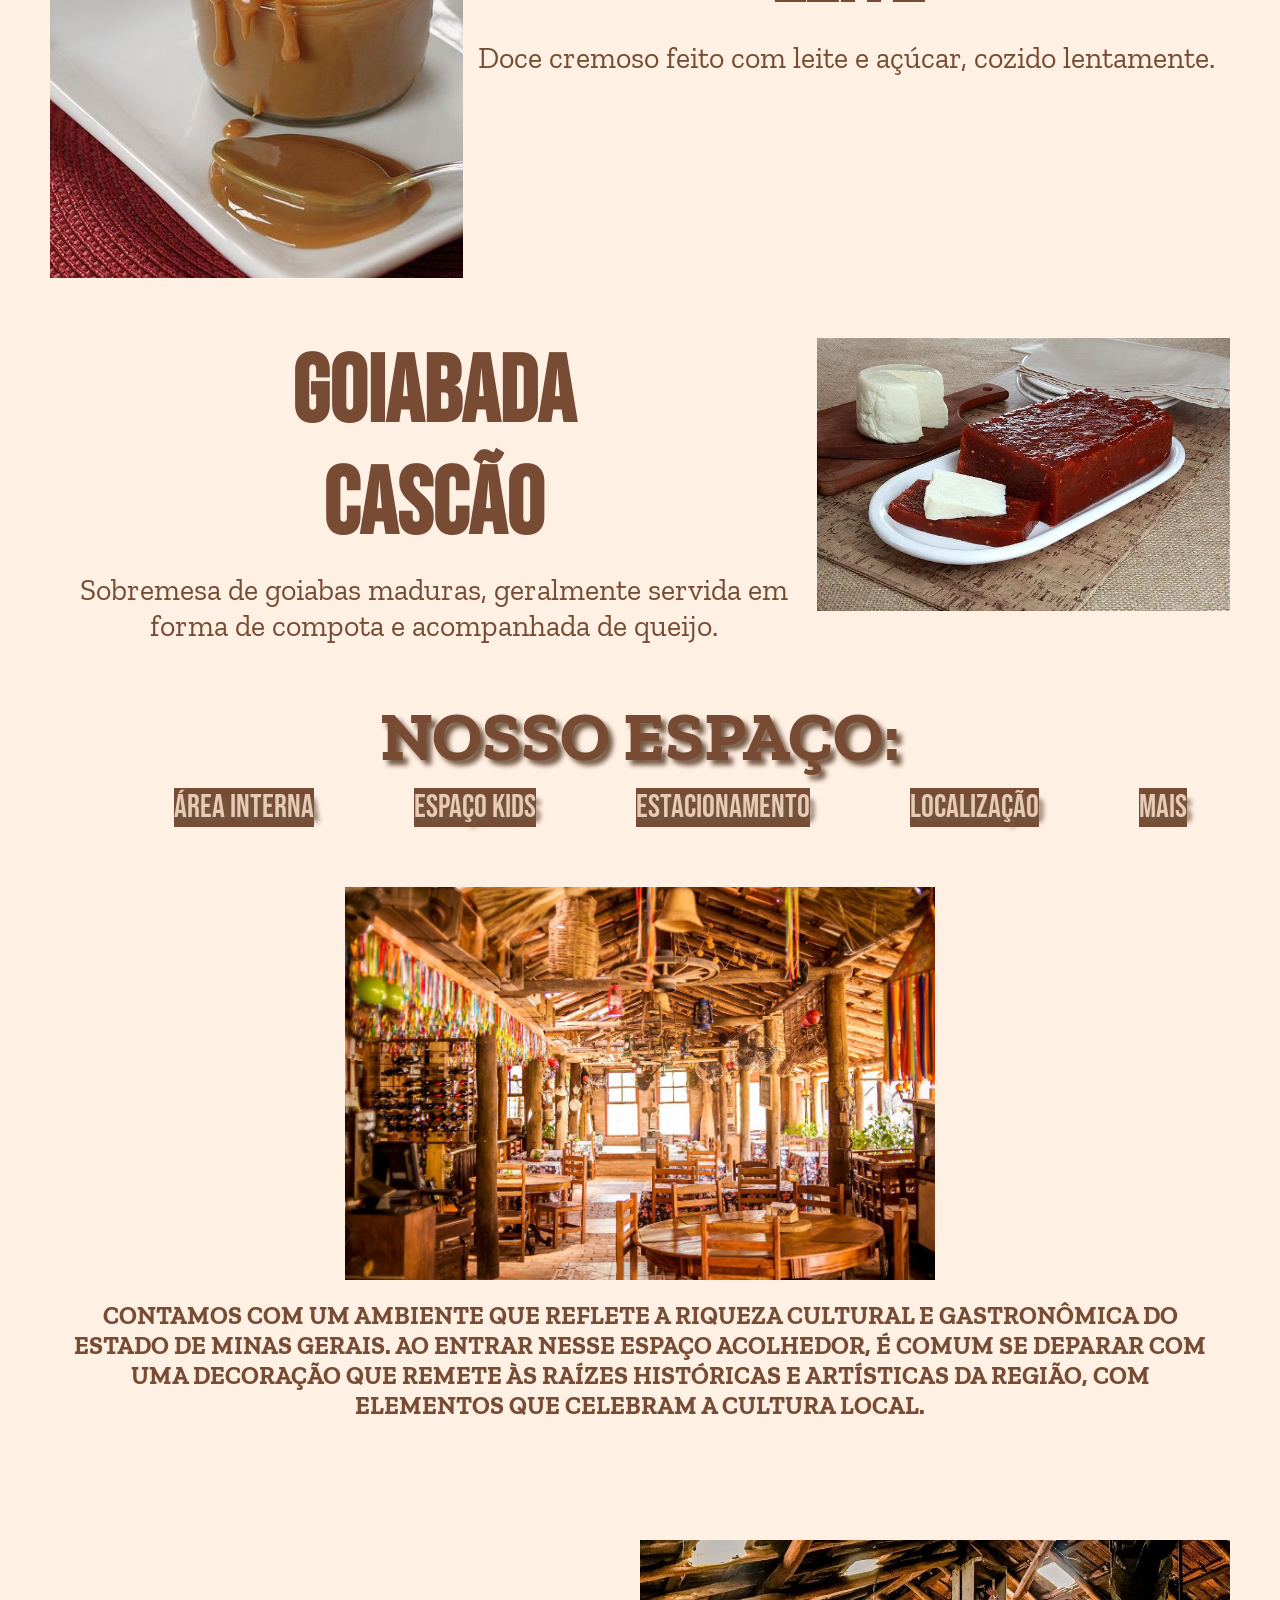
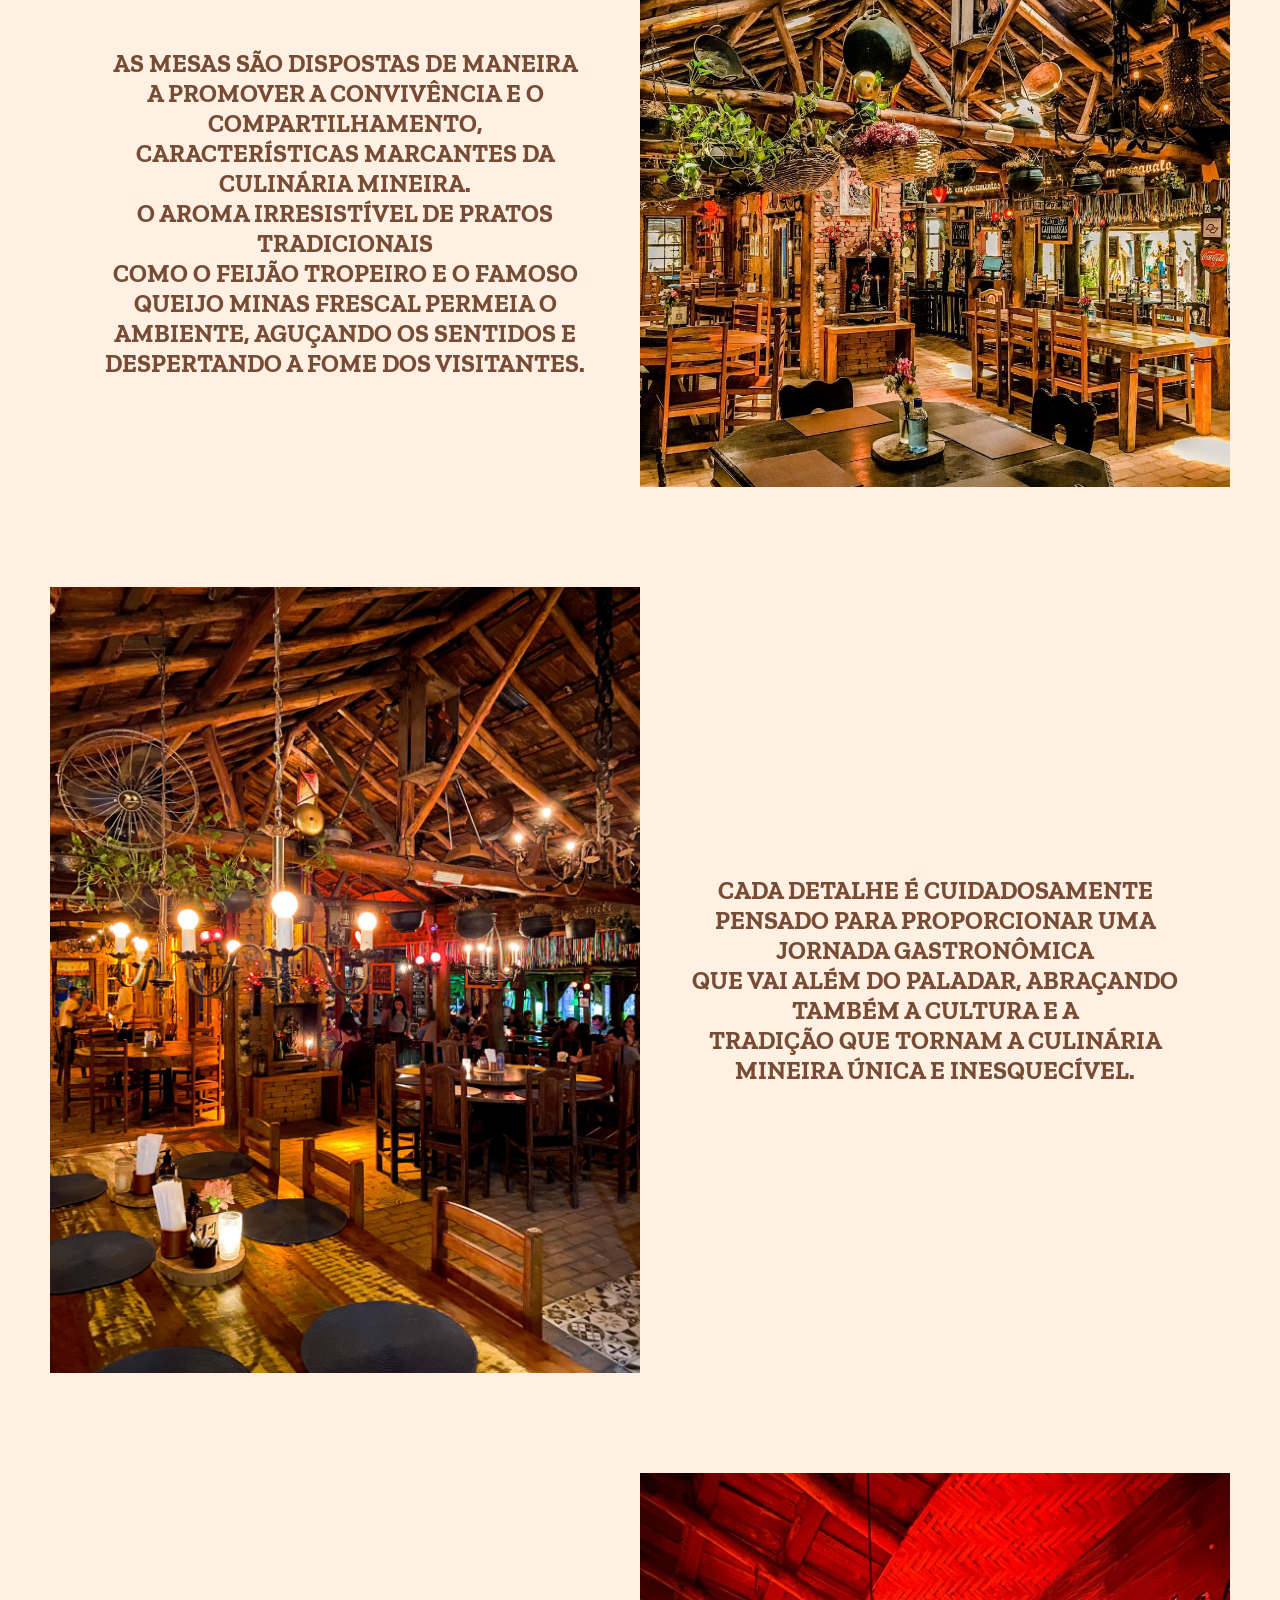
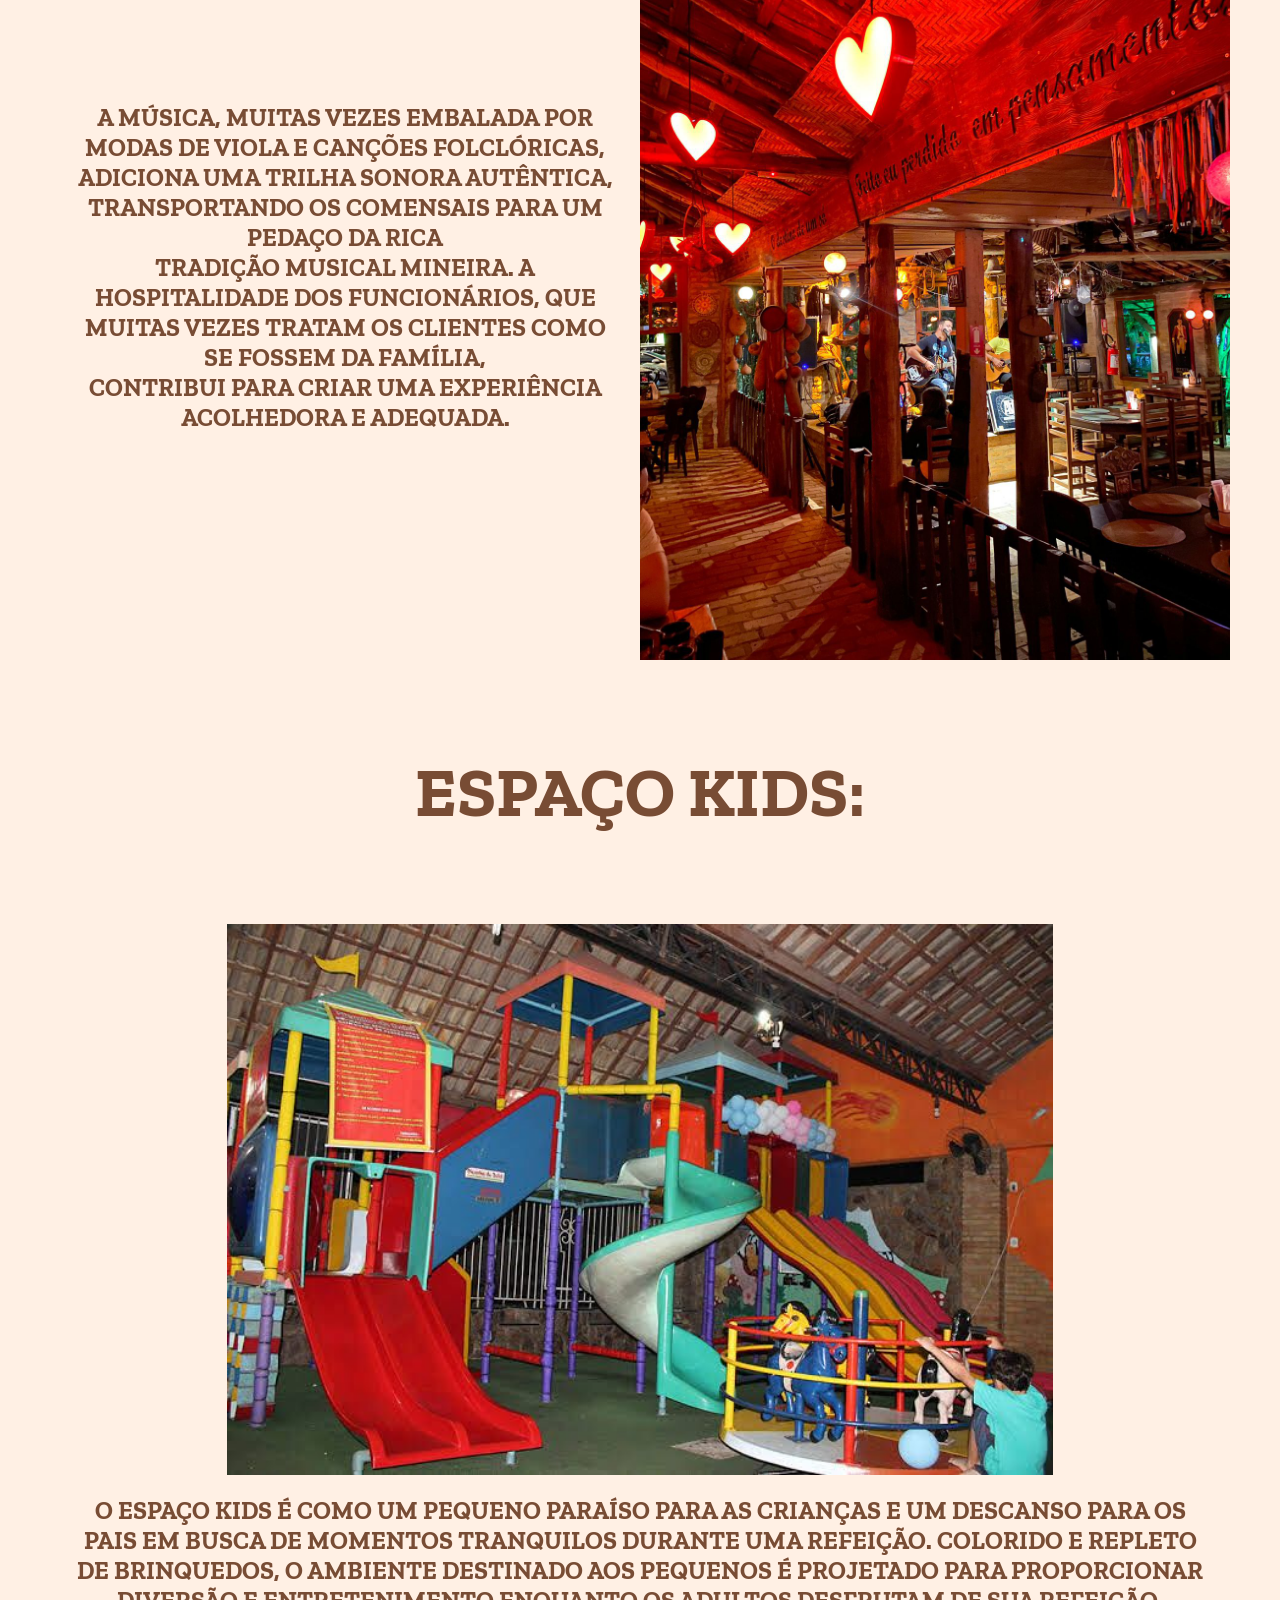
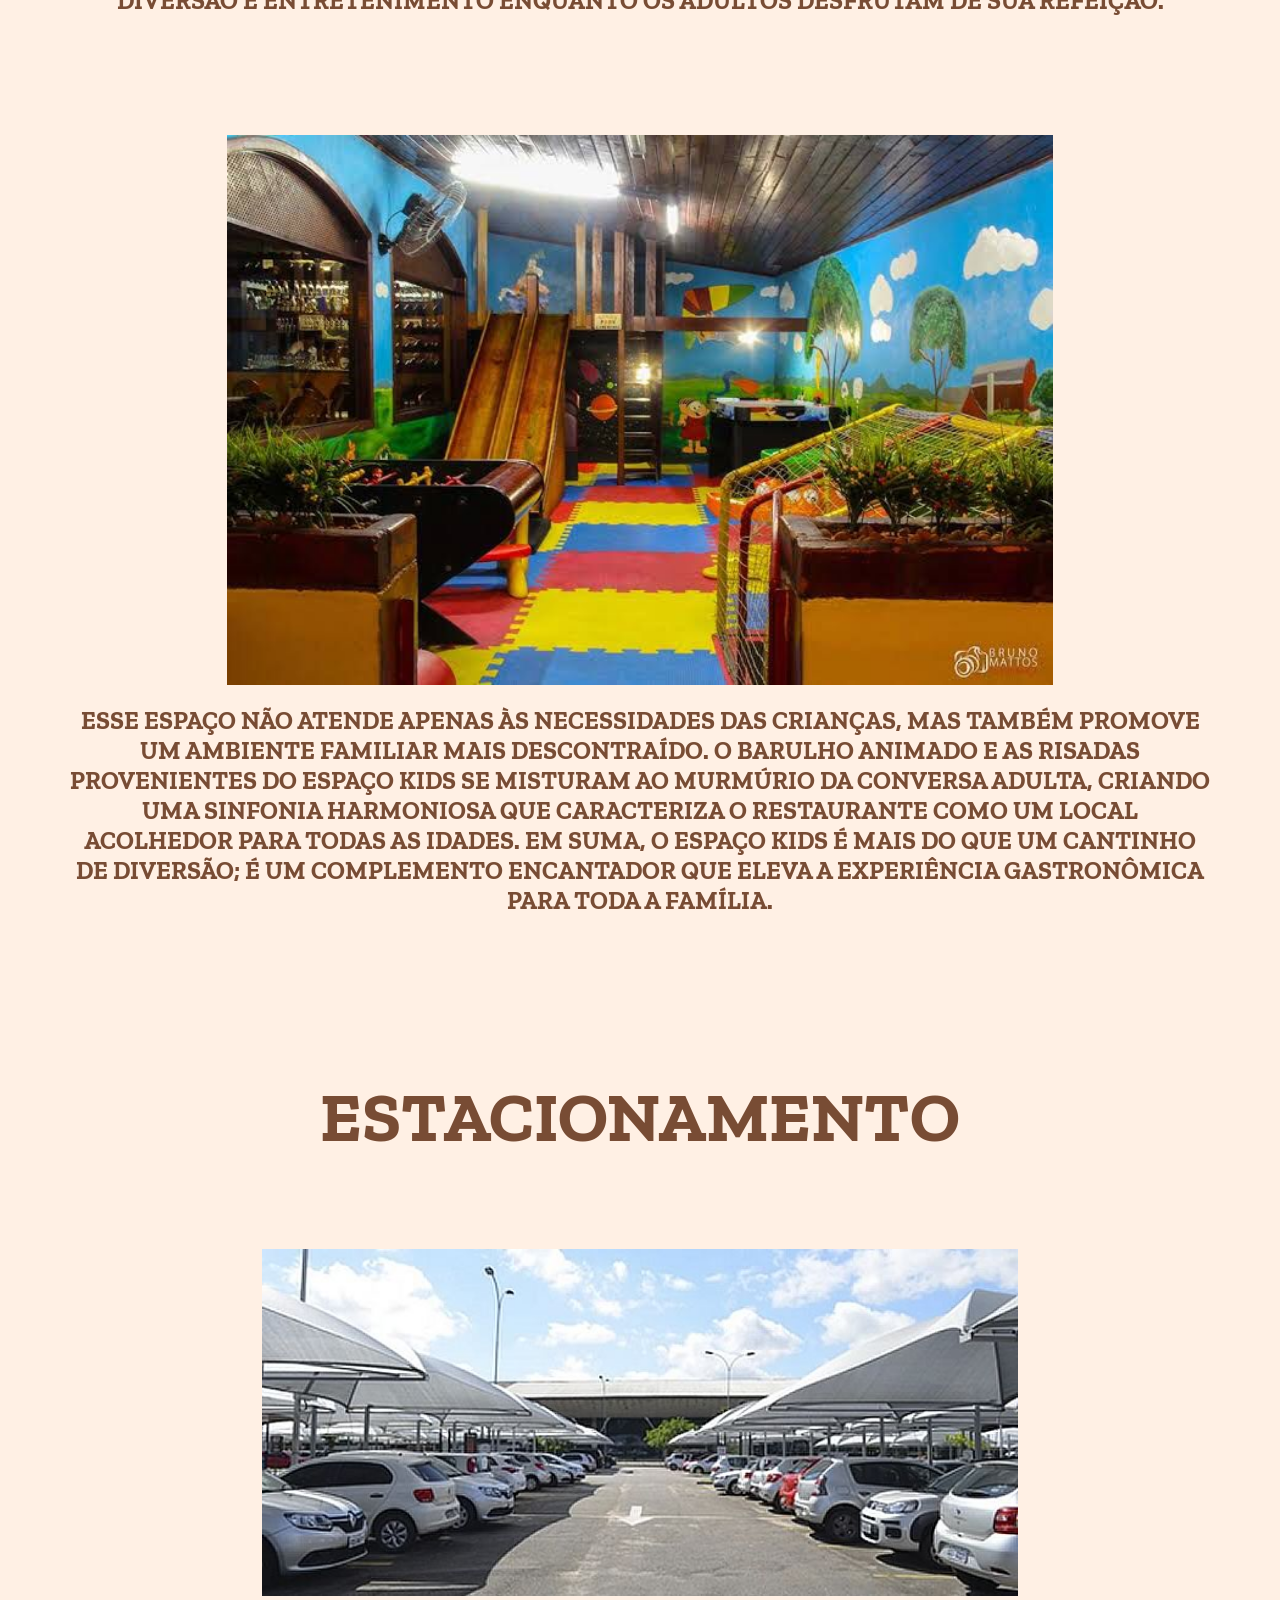
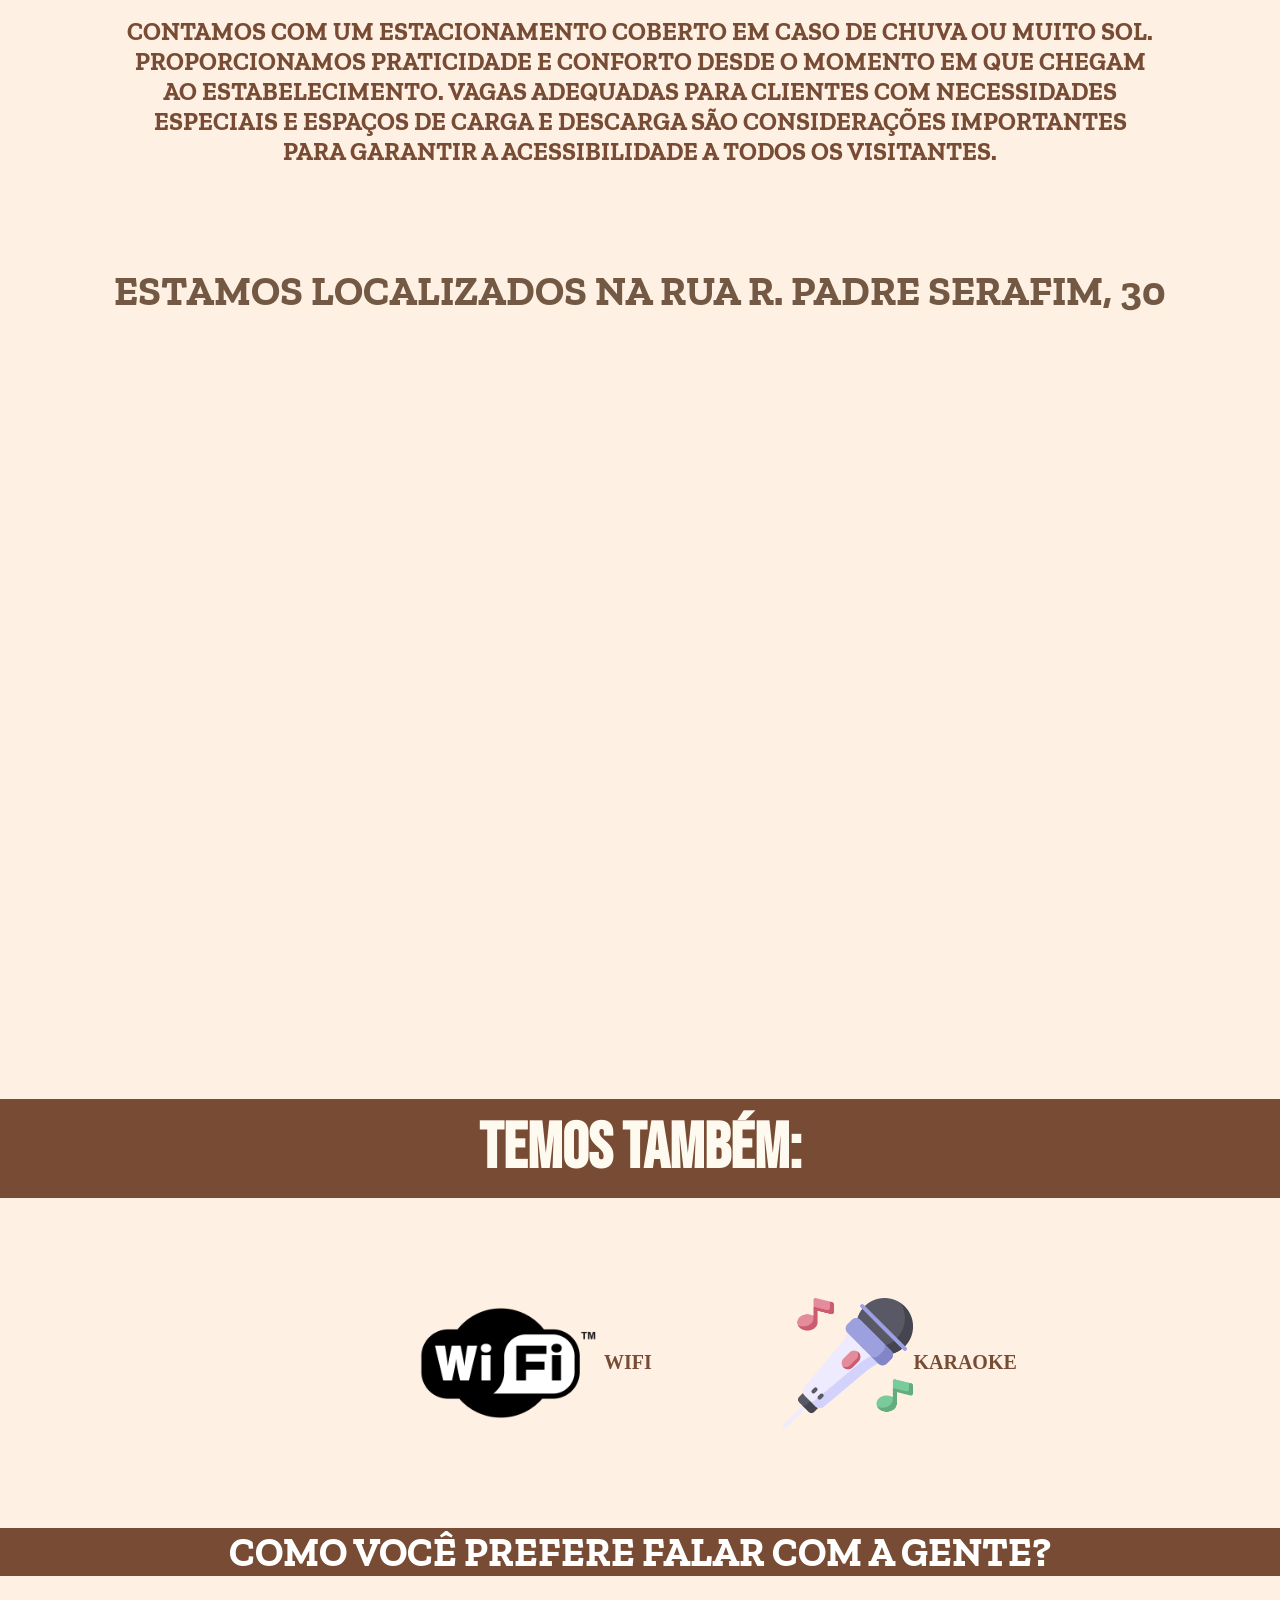
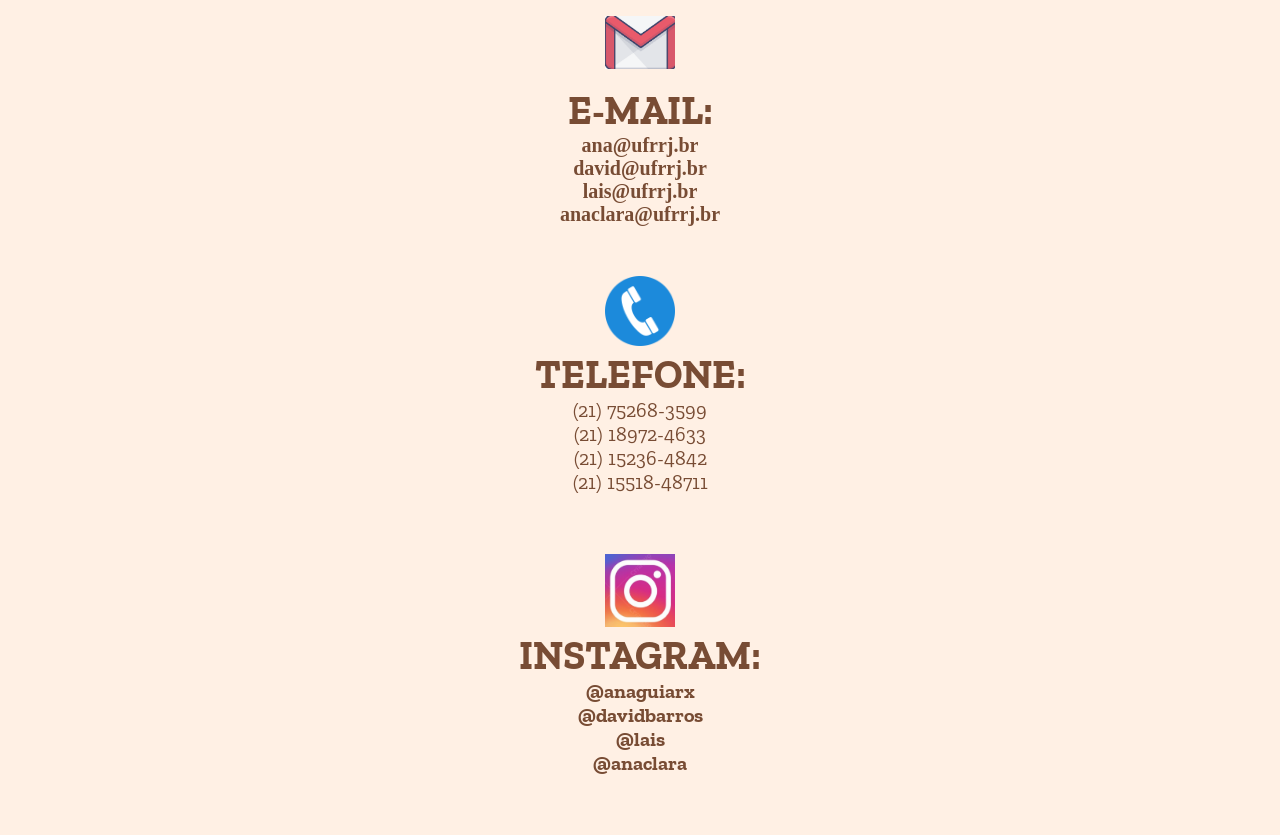
==== commit ed59c35a: "Update index.html" ====
--- a/index.html
+++ b/index.html
@@ -317,7 +317,7 @@
                         <div class="contato-bloco
                         <div class="conteudo-section">
                         <div class="titulo-section">
-                            <h2 id="contato" class="sobre-section">CONHEÇA O NOSSO CARDÁPIO:</h2>
+                            <h2 id="contato" class="sobre-section"></h2>
                             <img class="ICONES3" src="img/email.png" alt="email">
                             <h4 class="titulo-contato">E-MAIL:</h4>
                             <div>
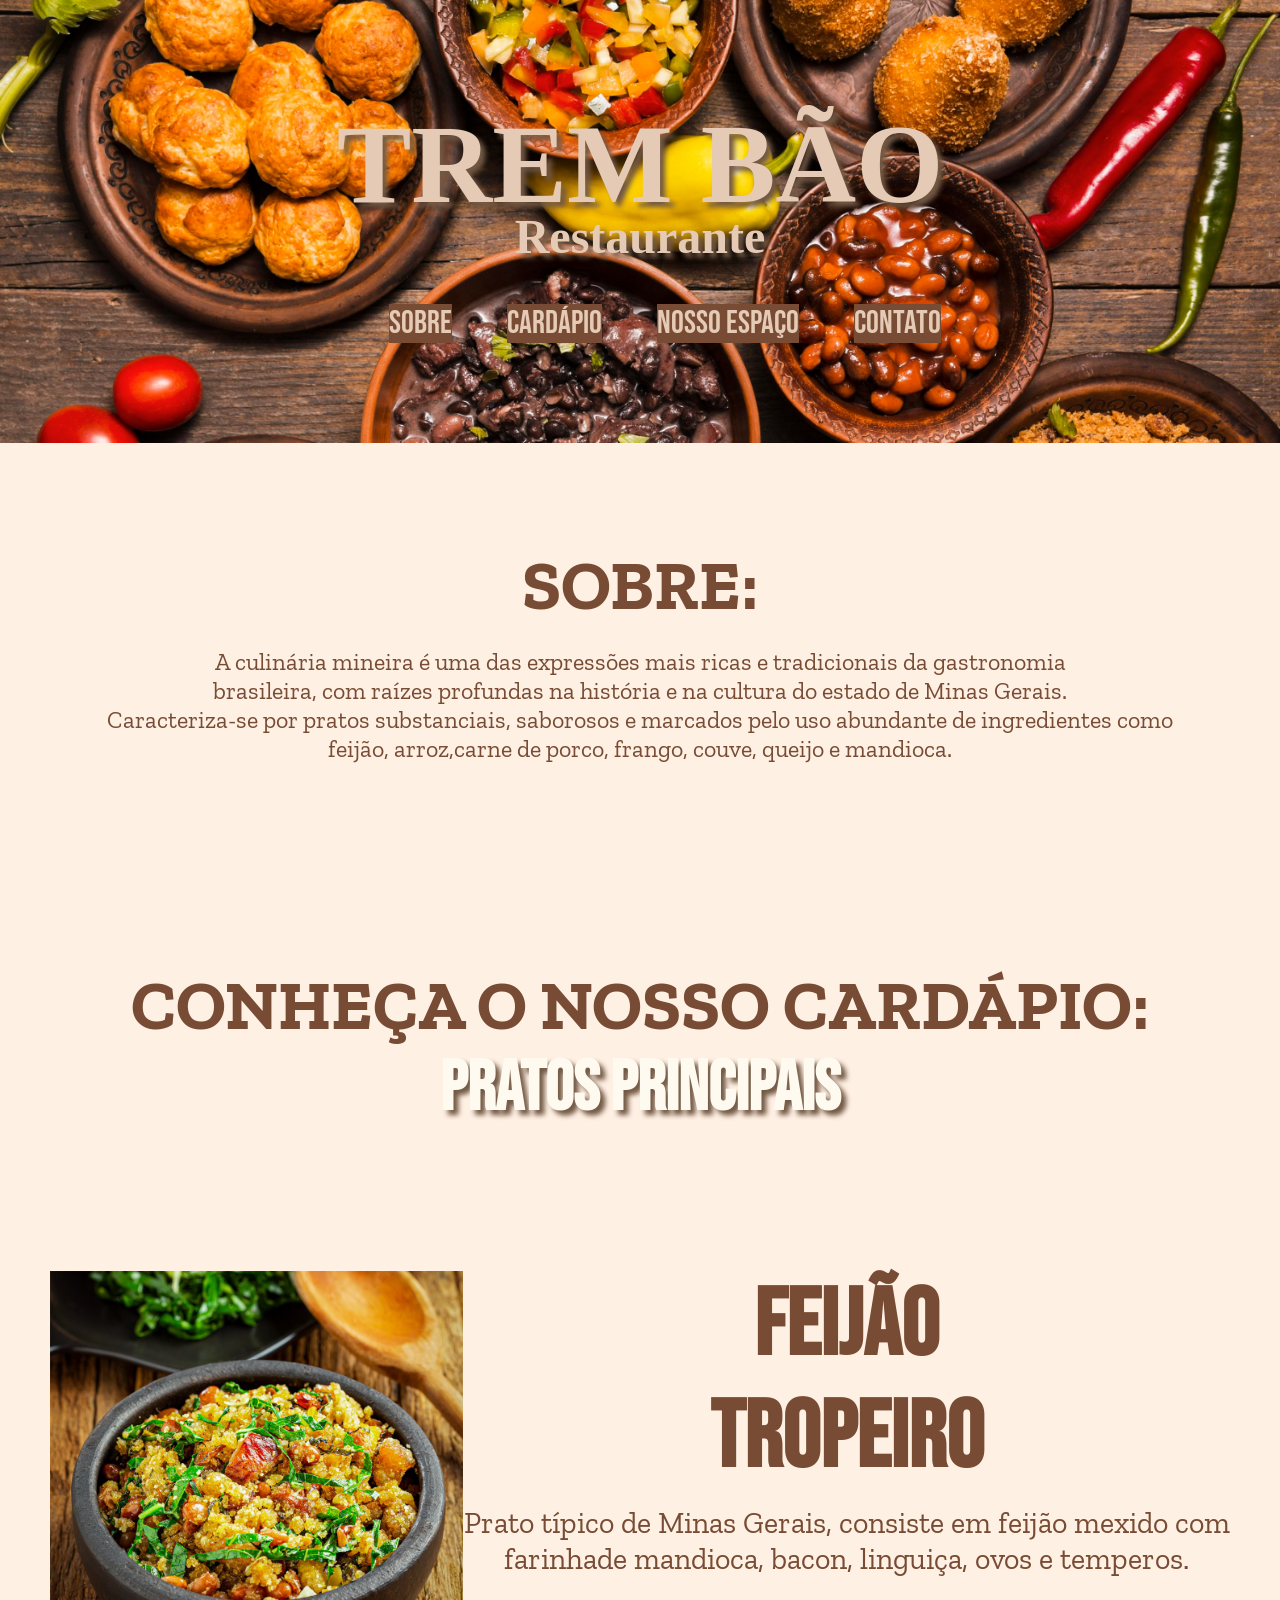
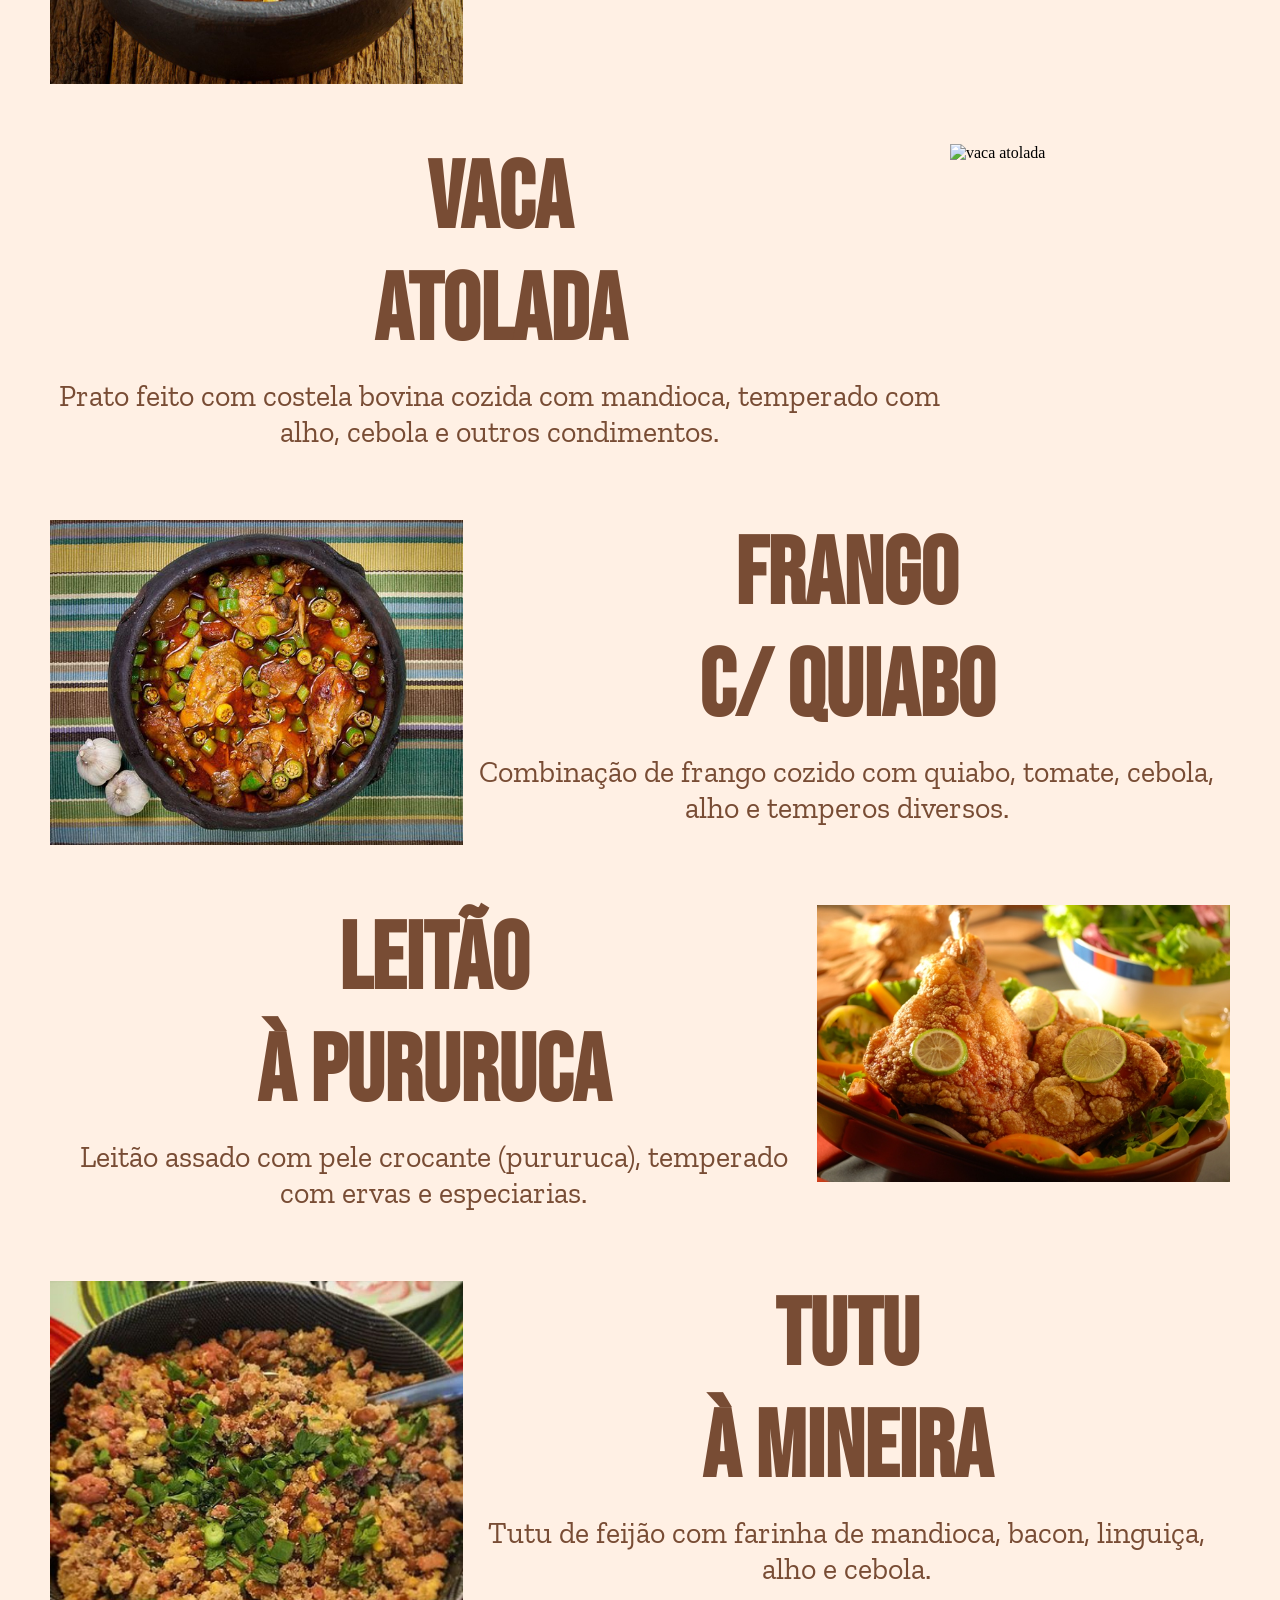
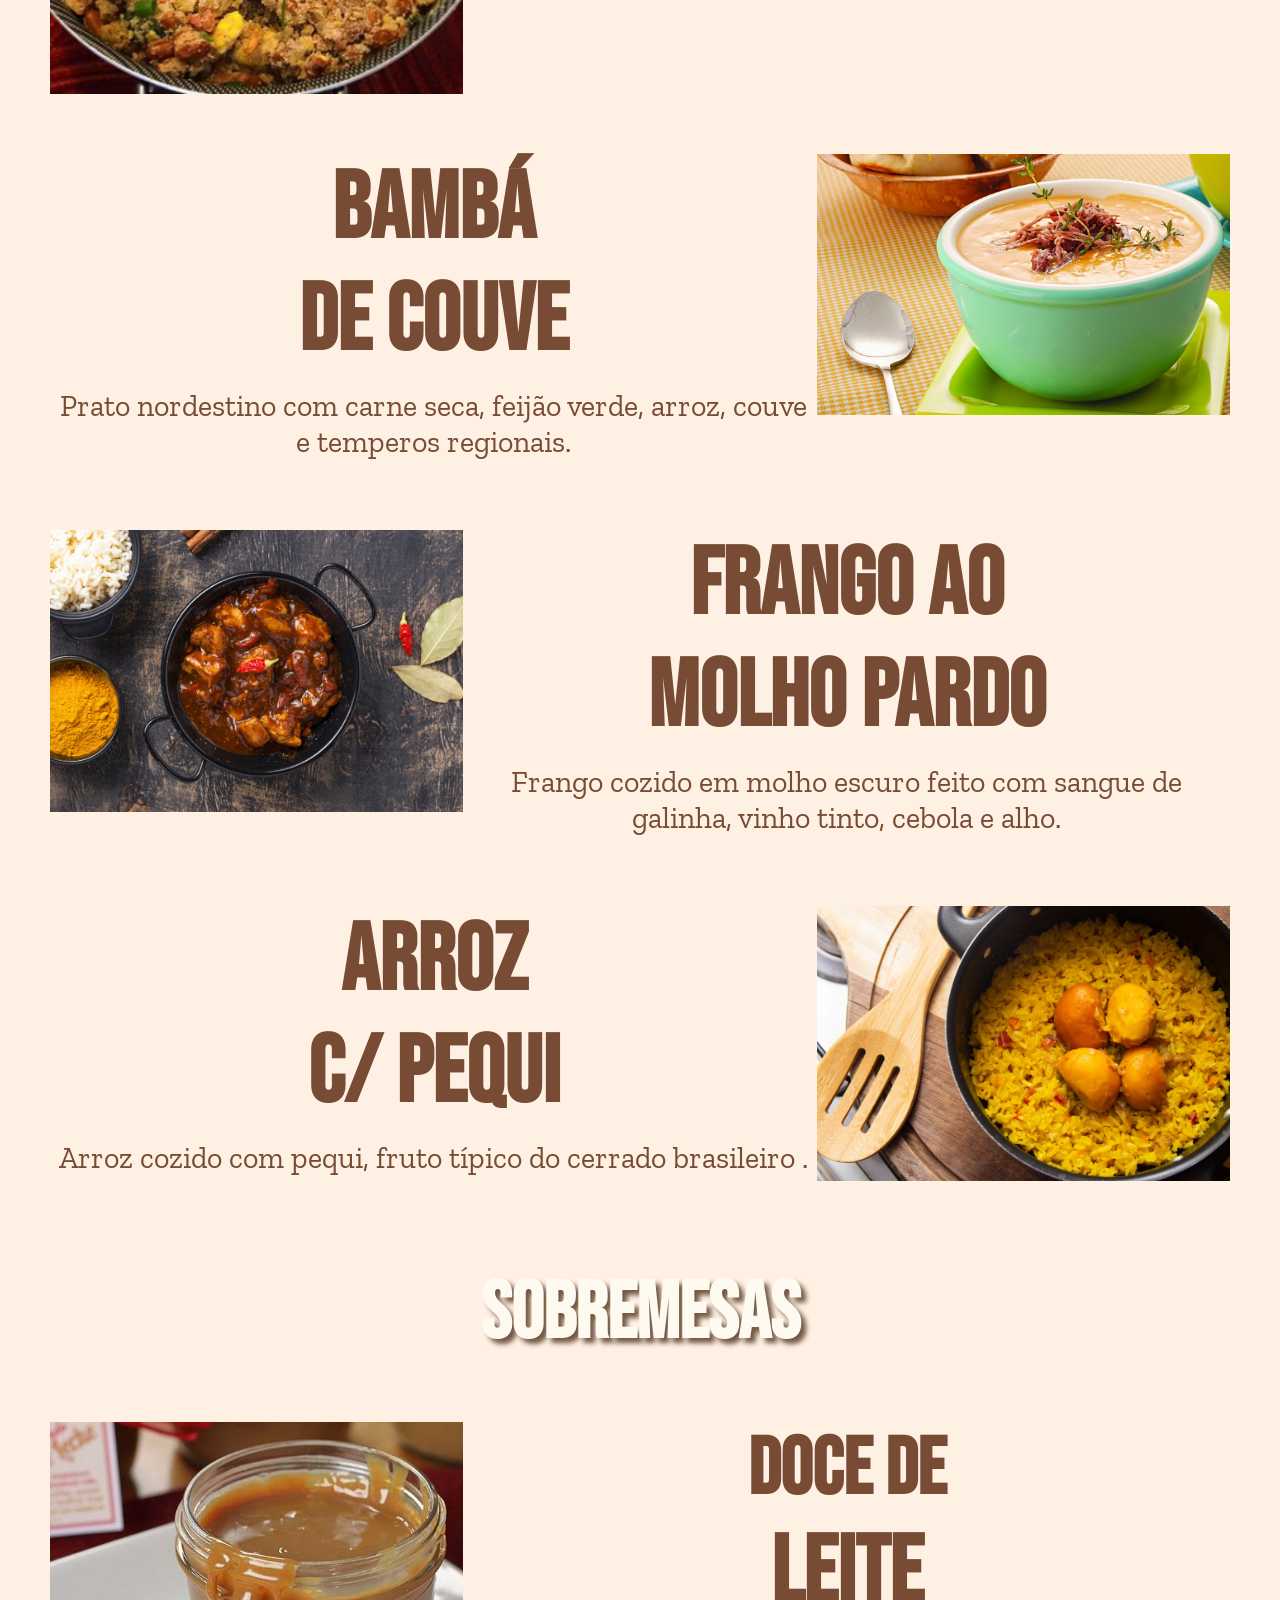
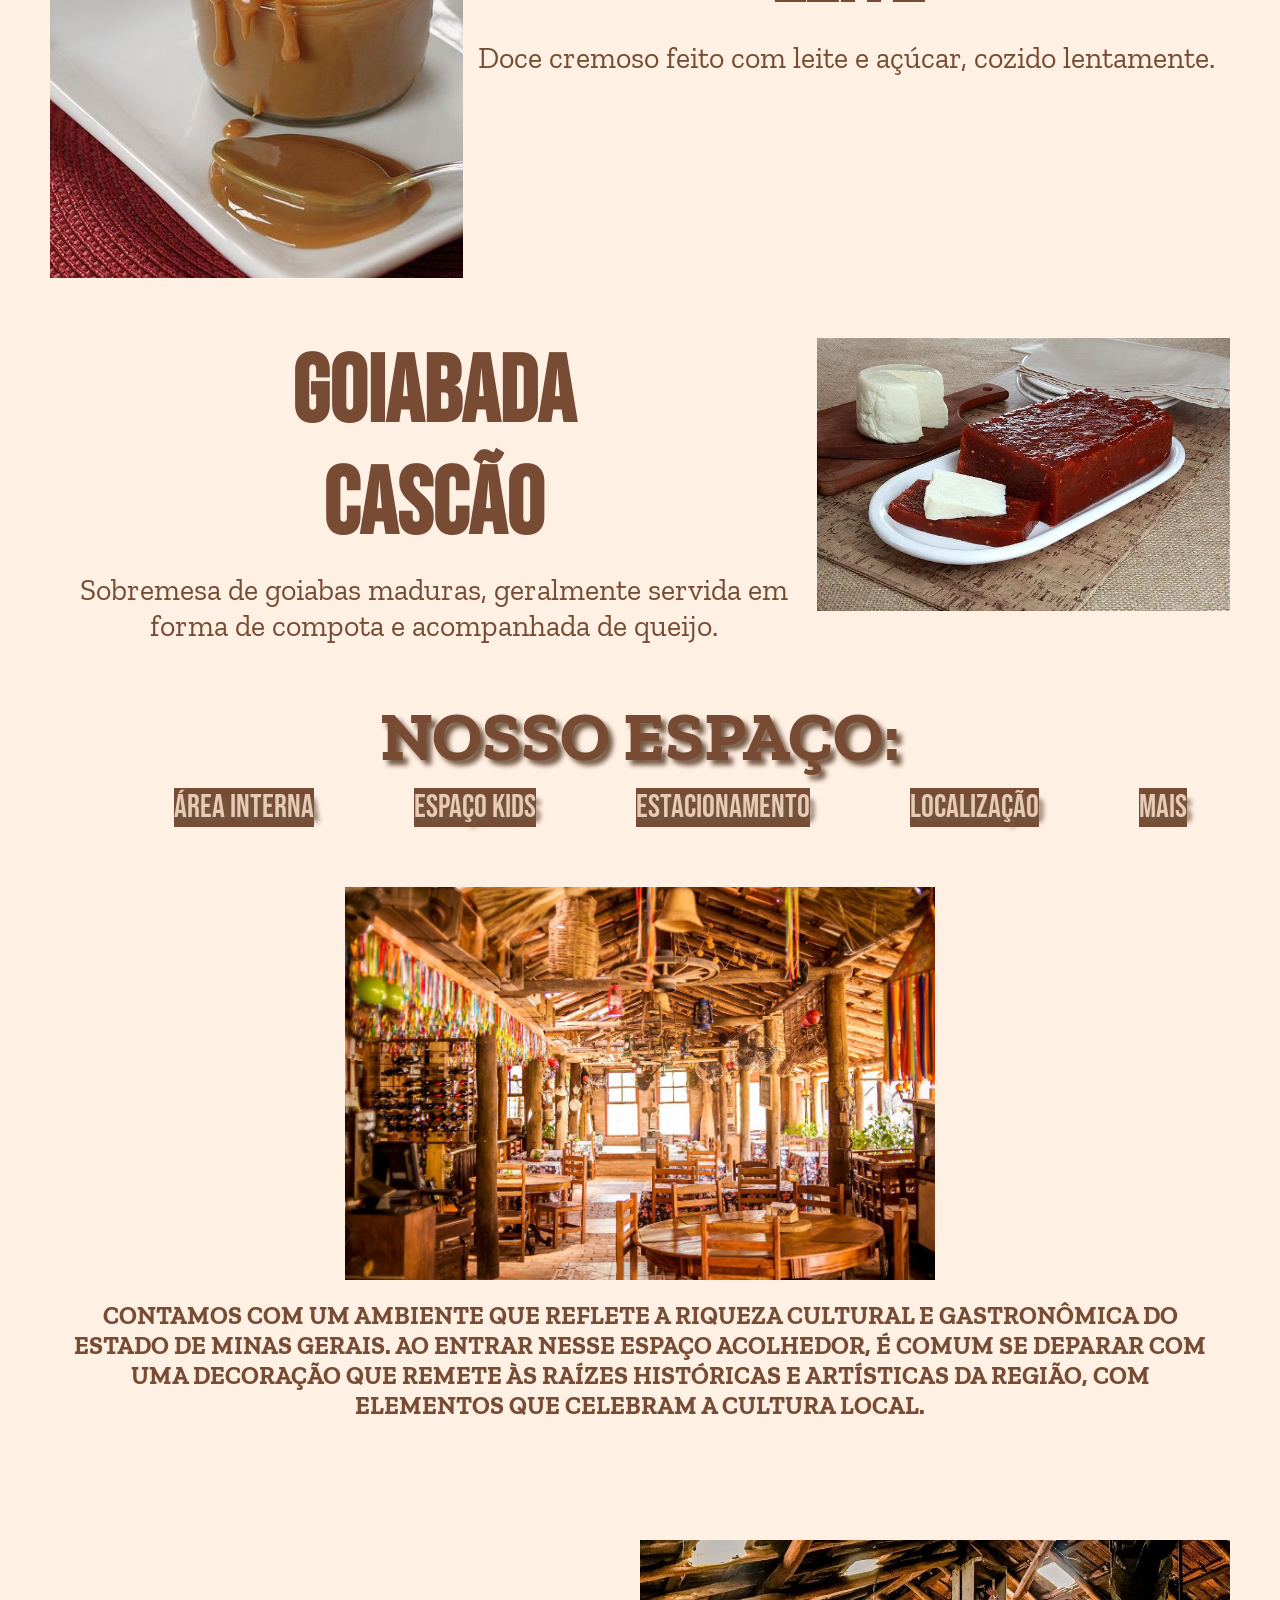
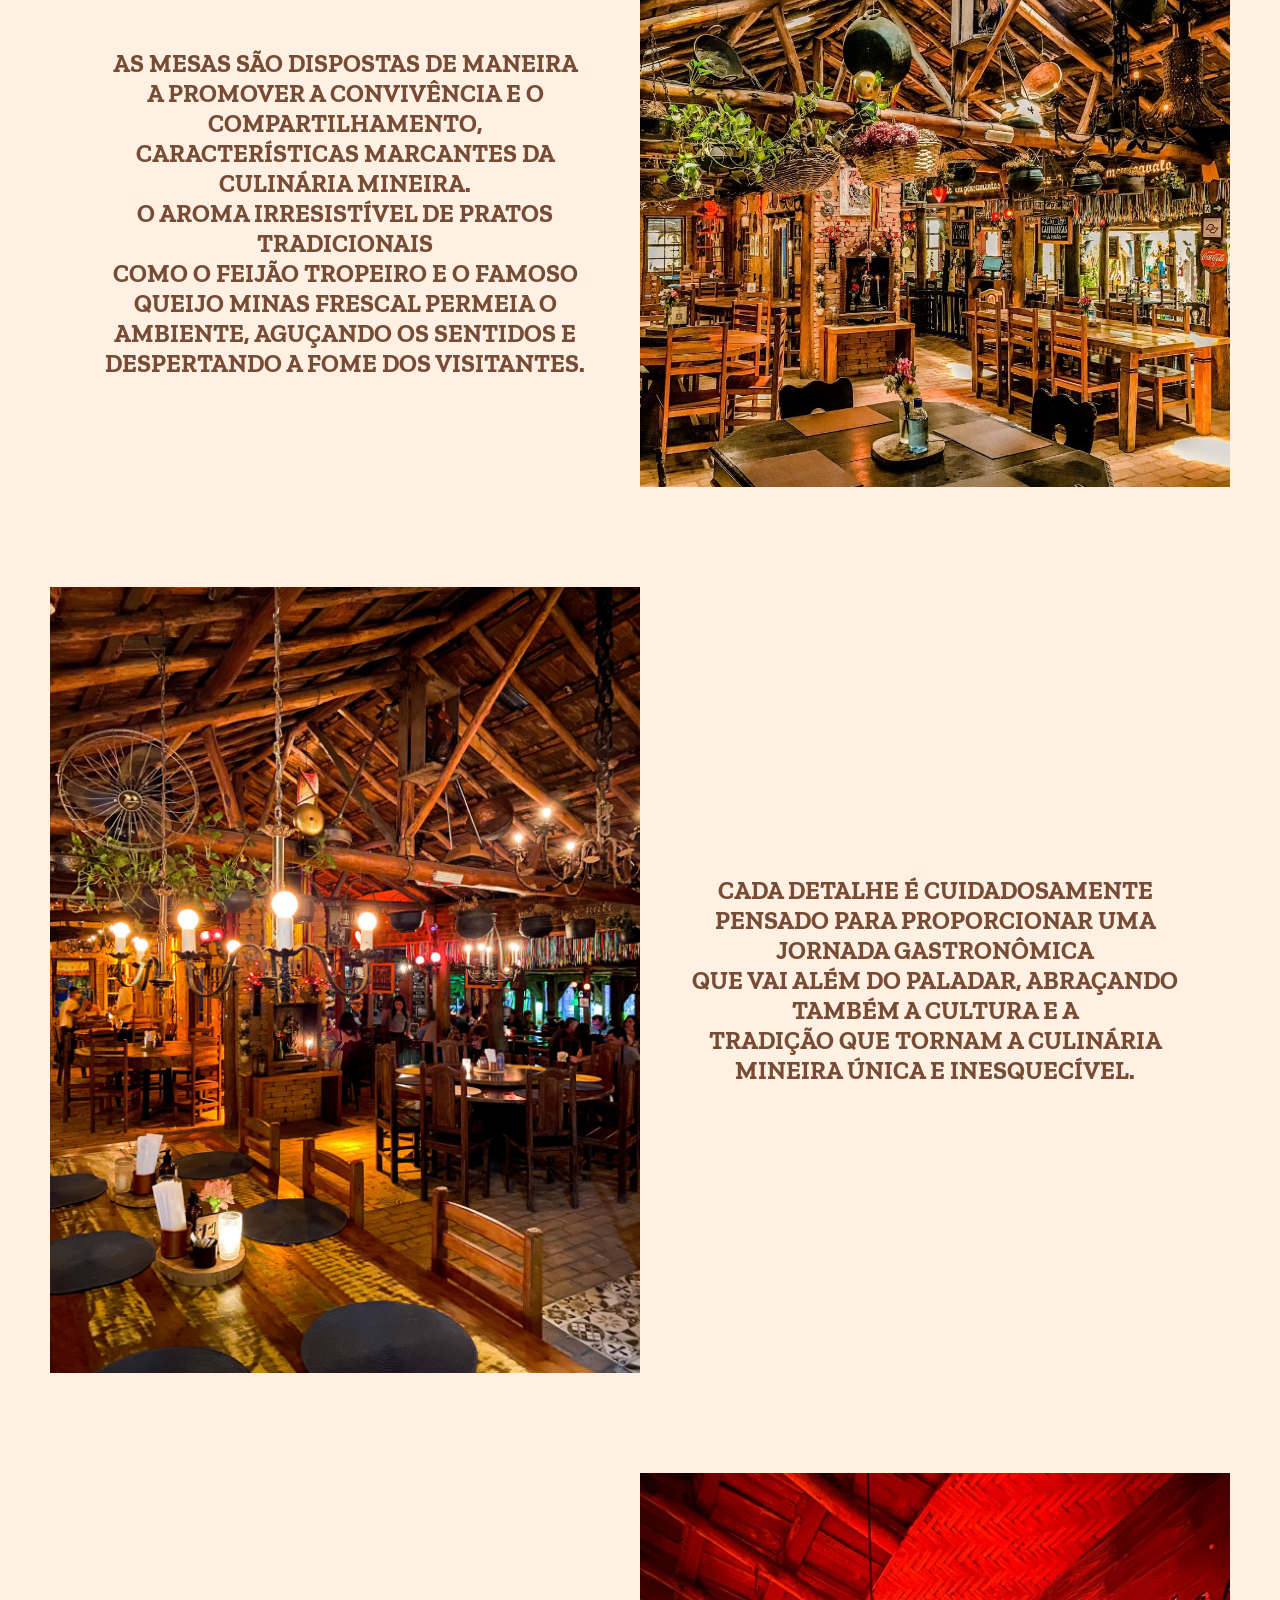
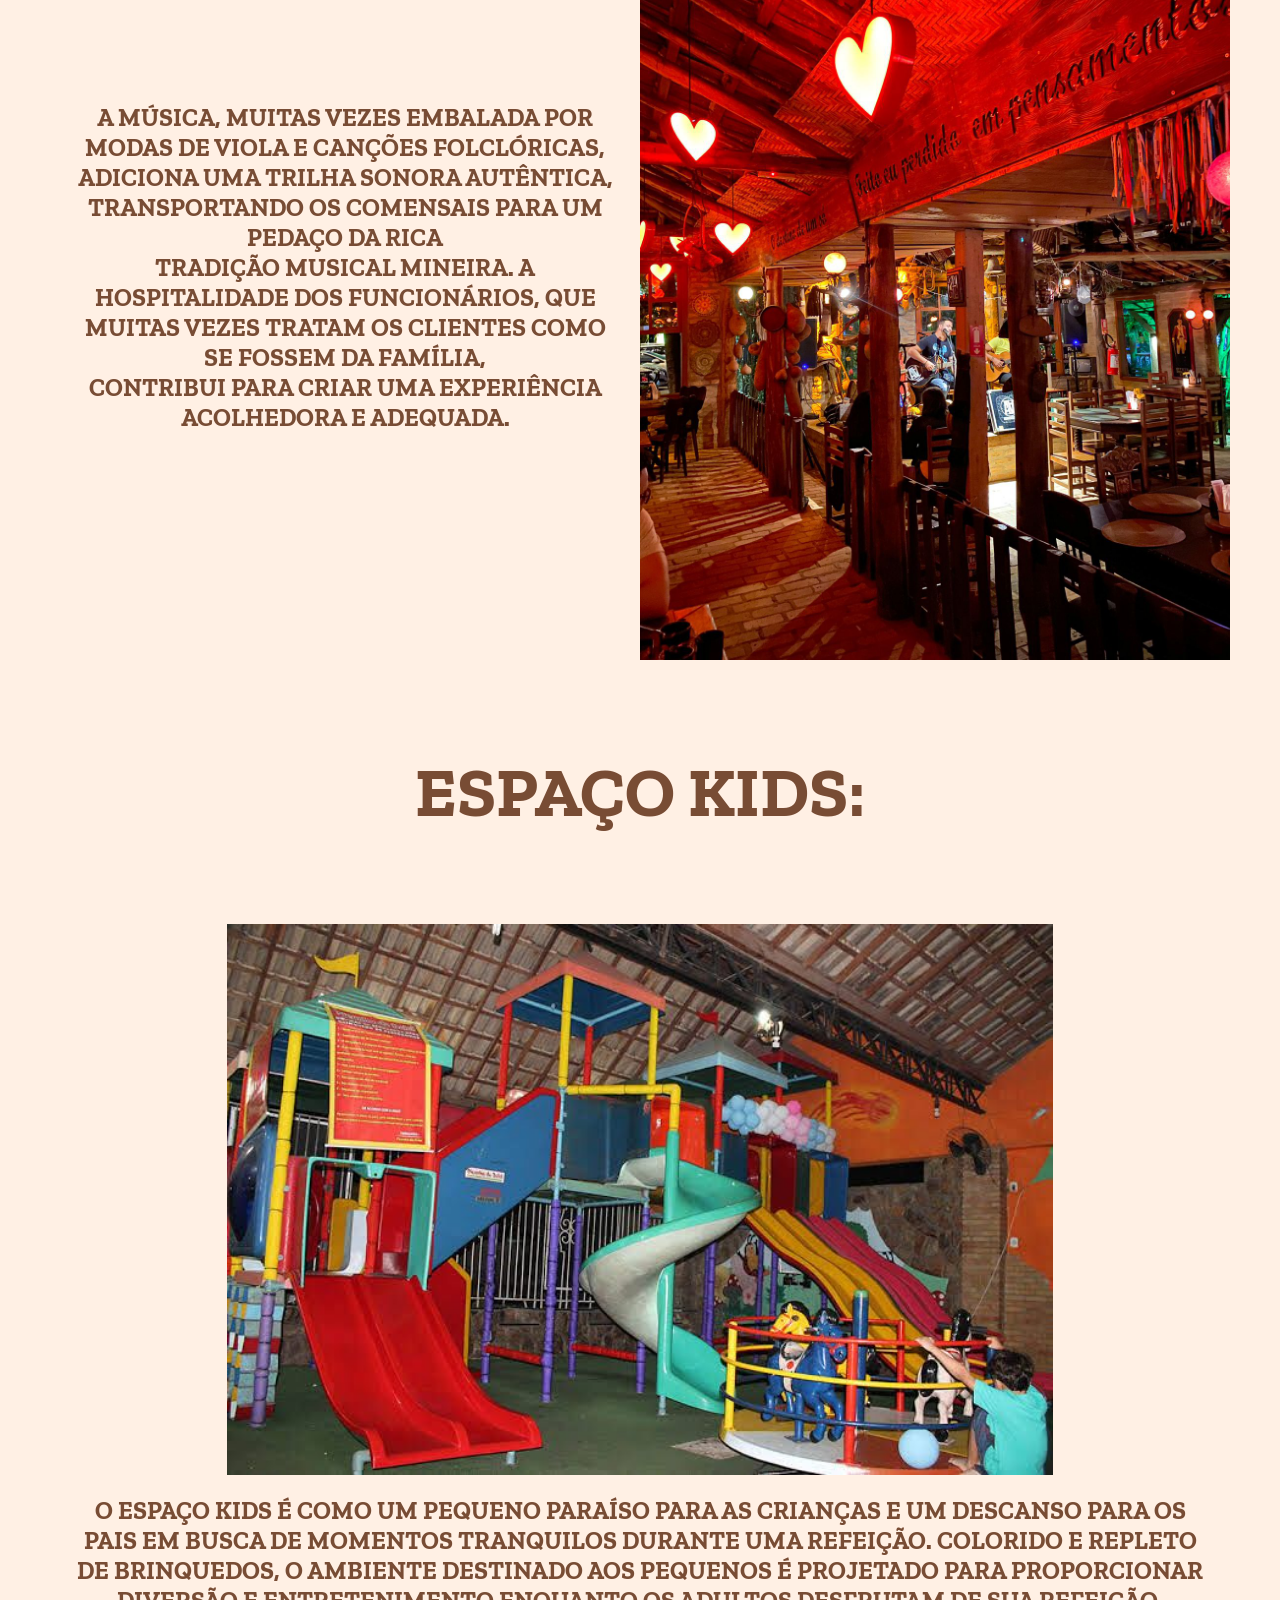
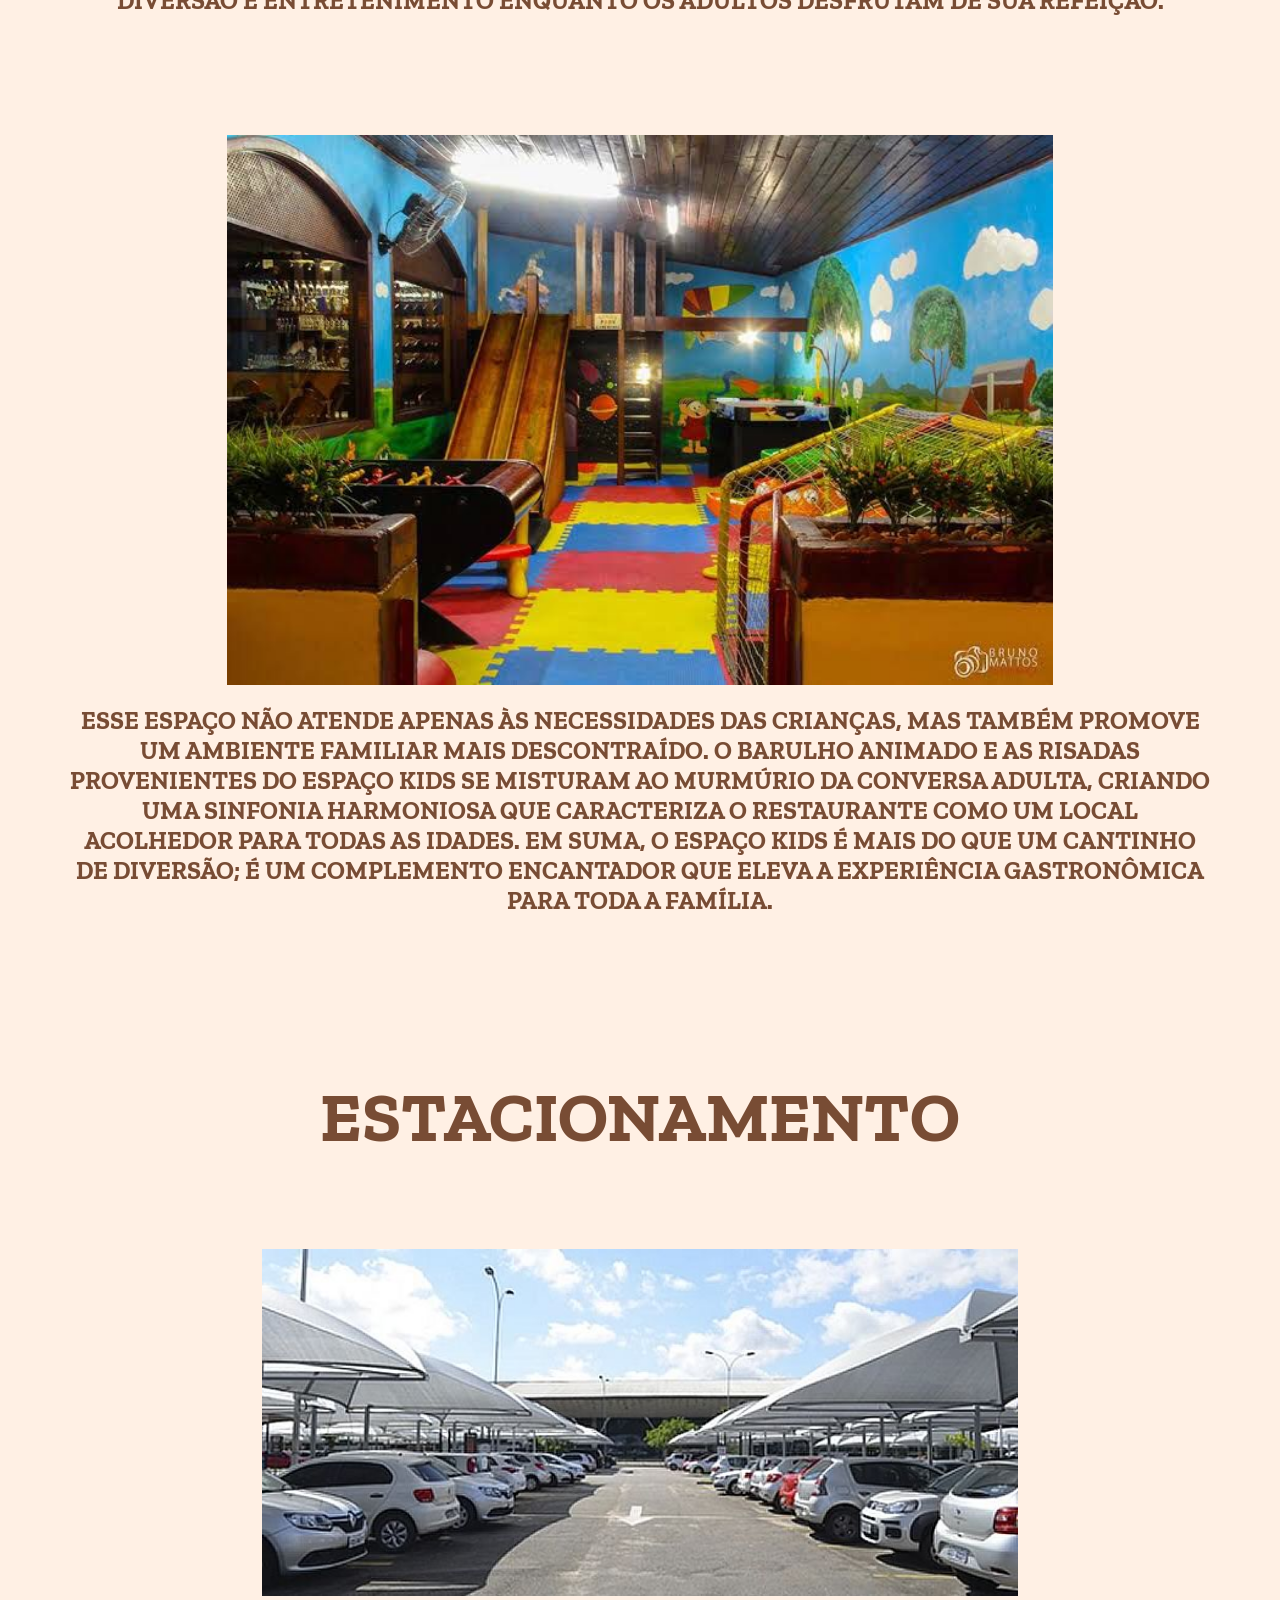
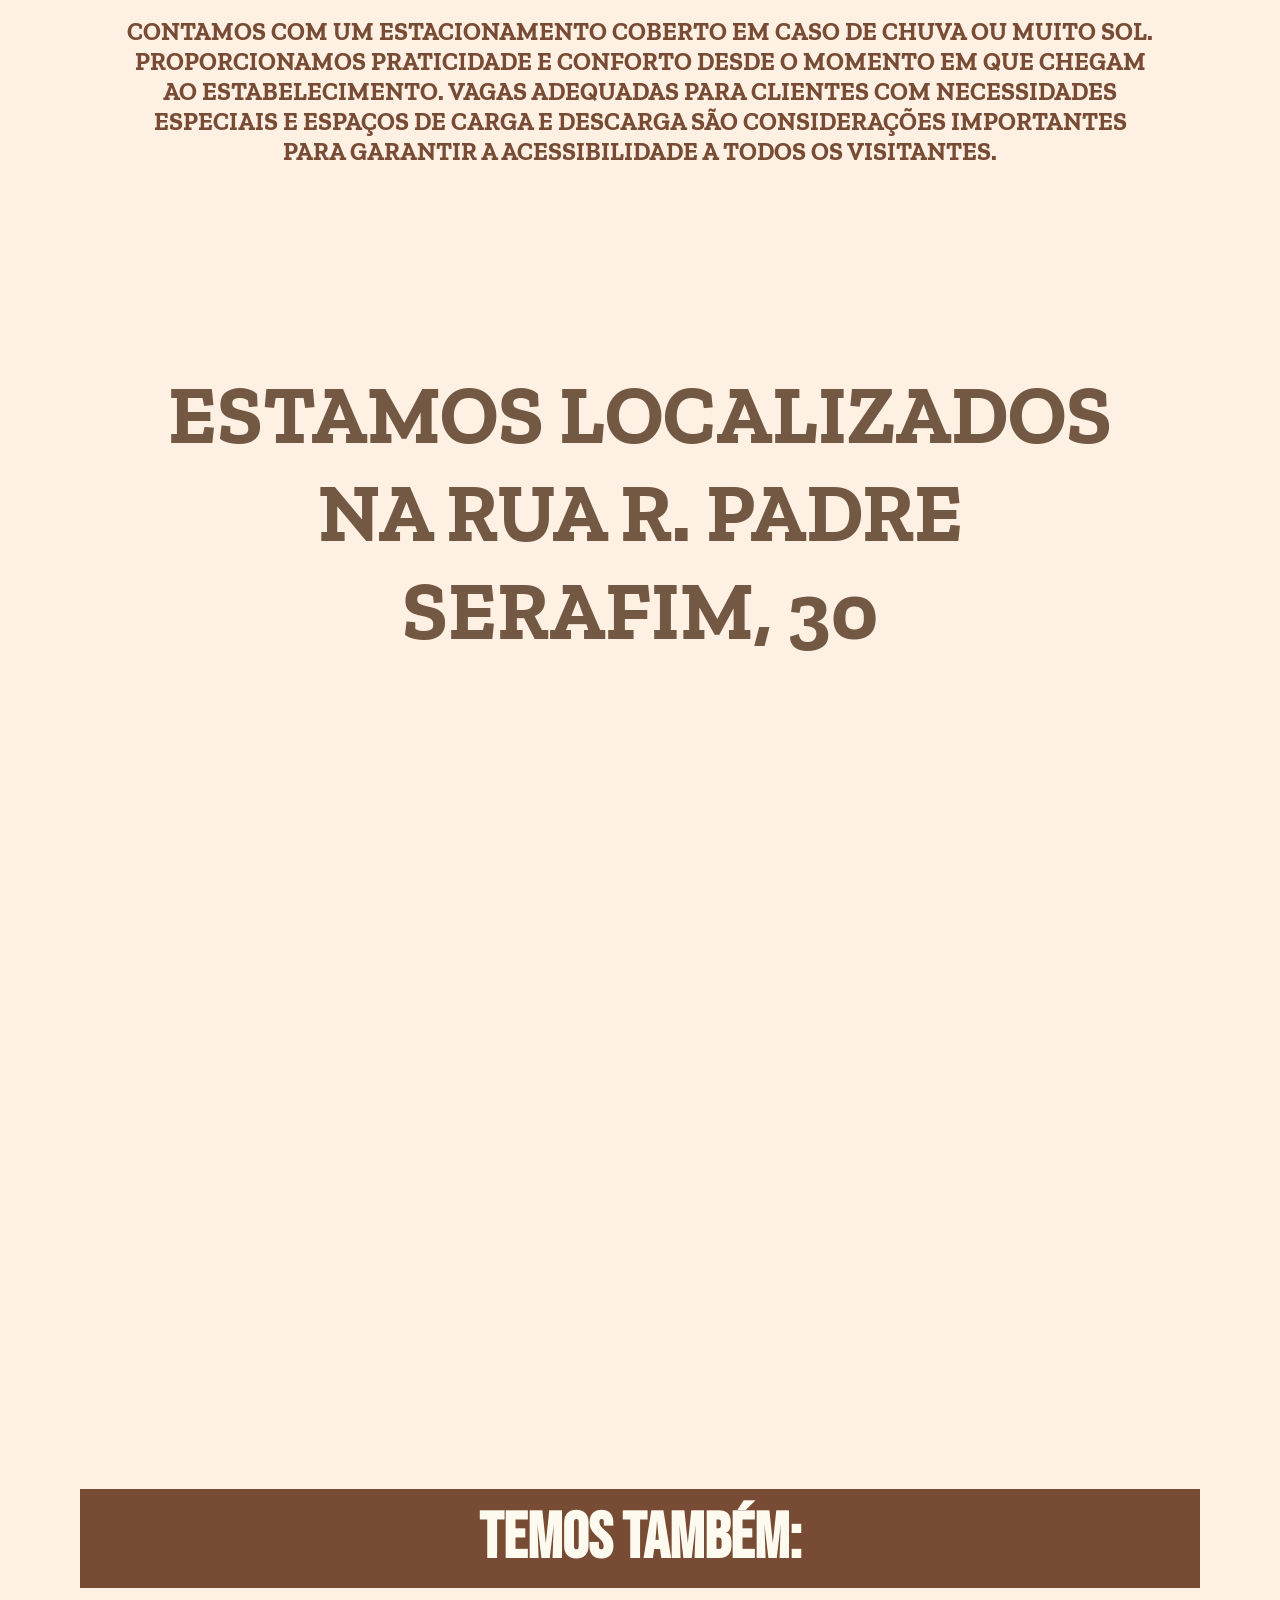
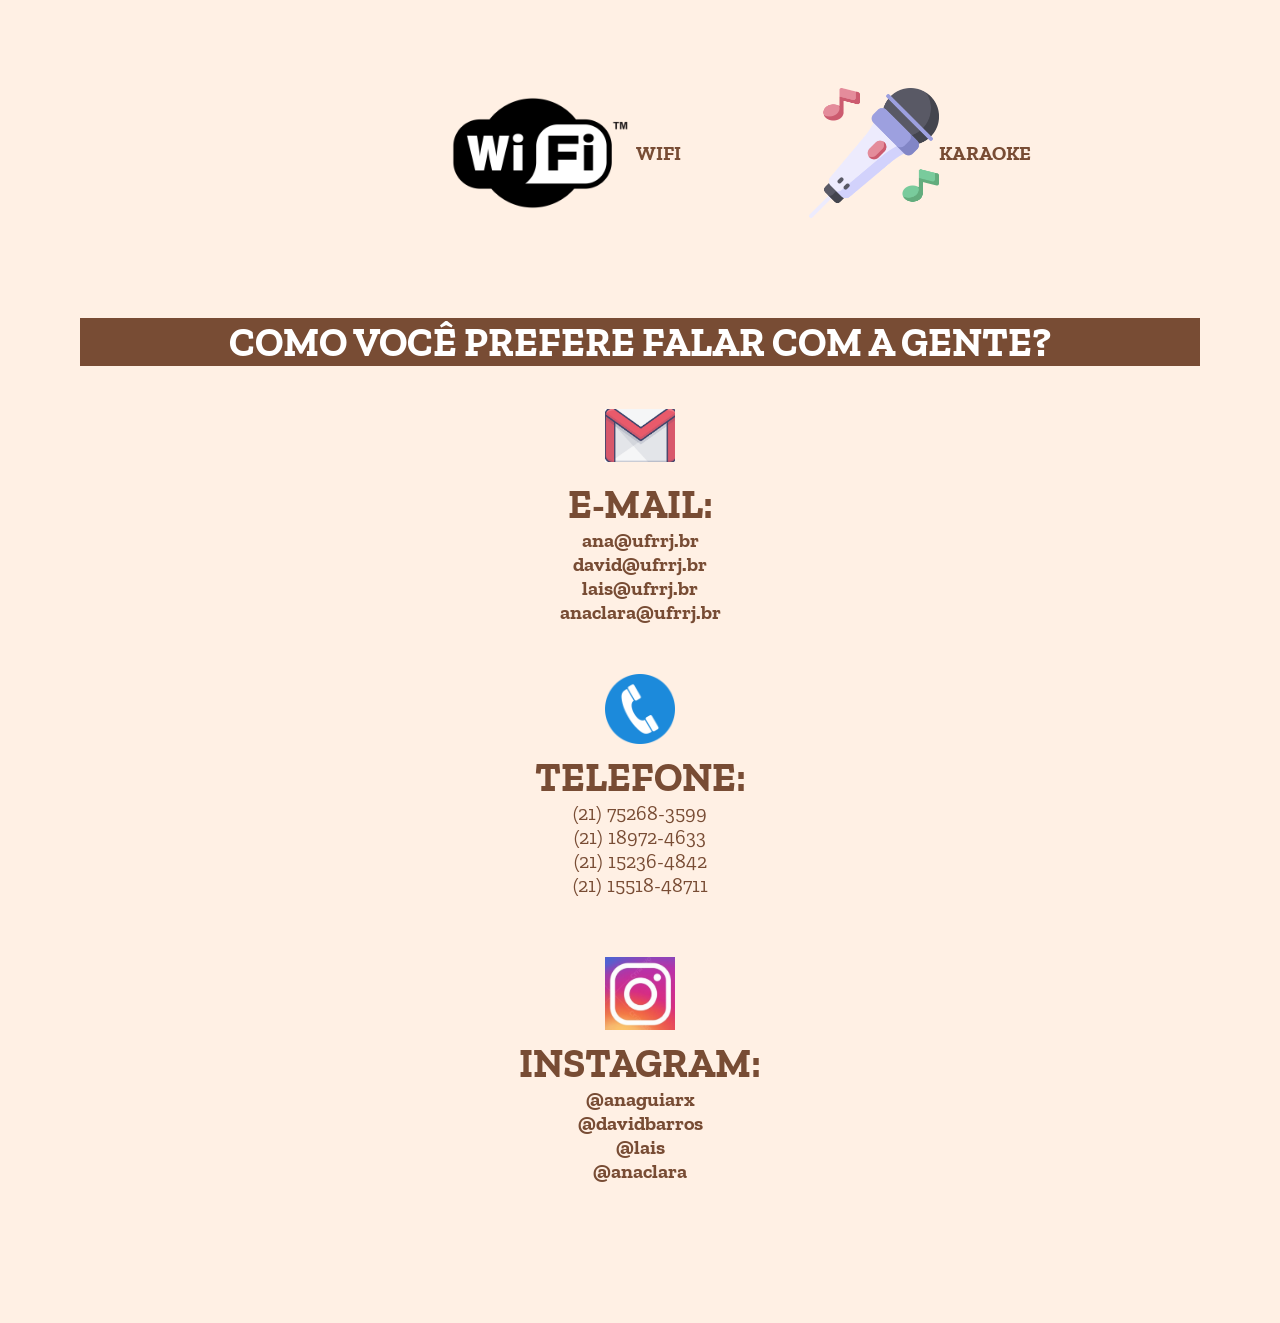
==== commit 7fa1b9d0: "Update index.html" ====
--- a/index.html
+++ b/index.html
@@ -285,6 +285,9 @@
                 <h3 class="geral">CONTAMOS COM UM ESTACIONAMENTO COBERTO EM CASO DE CHUVA OU MUITO SOL. PROPORCIONAMOS PRATICIDADE E CONFORTO DESDE O MOMENTO EM QUE CHEGAM AO ESTABELECIMENTO. VAGAS ADEQUADAS PARA CLIENTES COM NECESSIDADES ESPECIAIS E ESPAÇOS DE CARGA E DESCARGA SÃO CONSIDERAÇÕES IMPORTANTES PARA GARANTIR A ACESSIBILIDADE A TODOS OS VISITANTES.</h3>
             </div>
             <div class="localizacao">
+                <div class="conteudo-section">
+                        <div class="titulo-section">
+                            <h2 id="localização" class="sobre-section"></h2>
                 <h3> ESTAMOS LOCALIZADOS NA RUA R. PADRE SERAFIM, 30</h3>
             </div>
             <div>
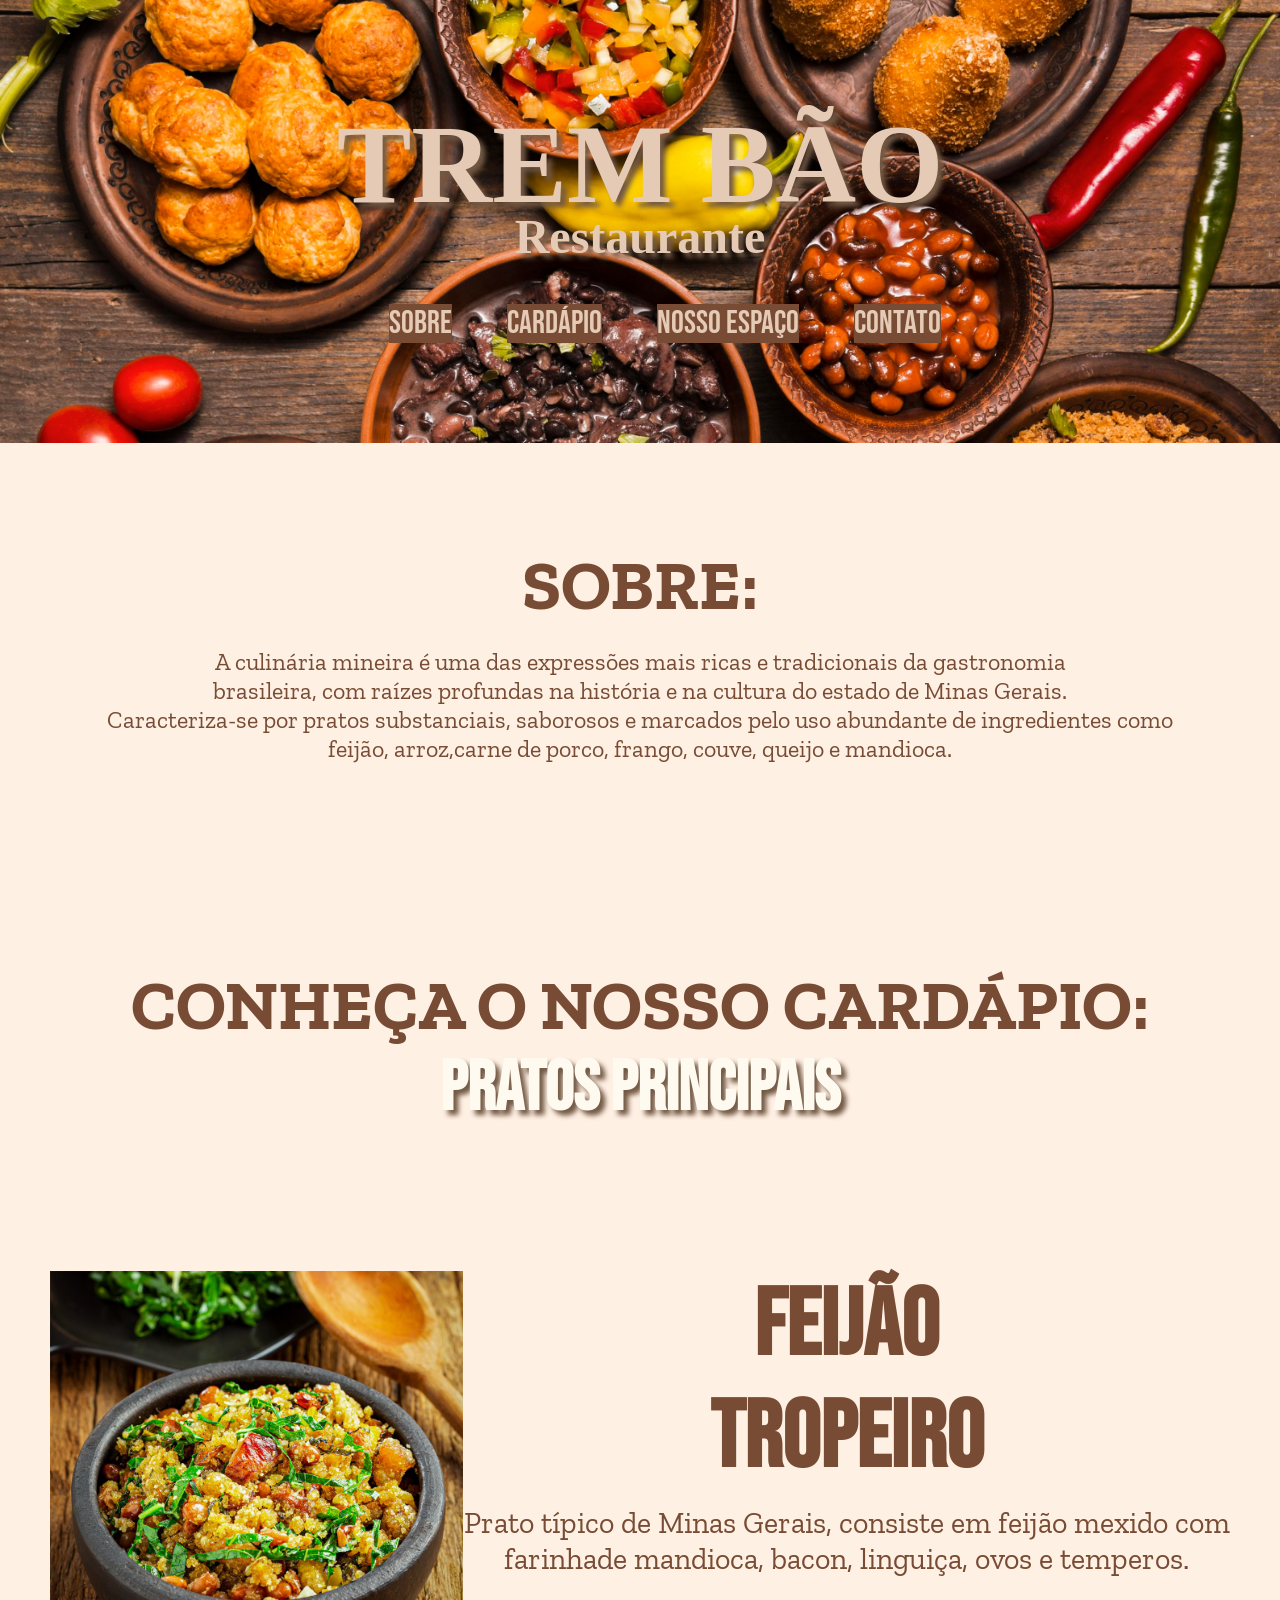
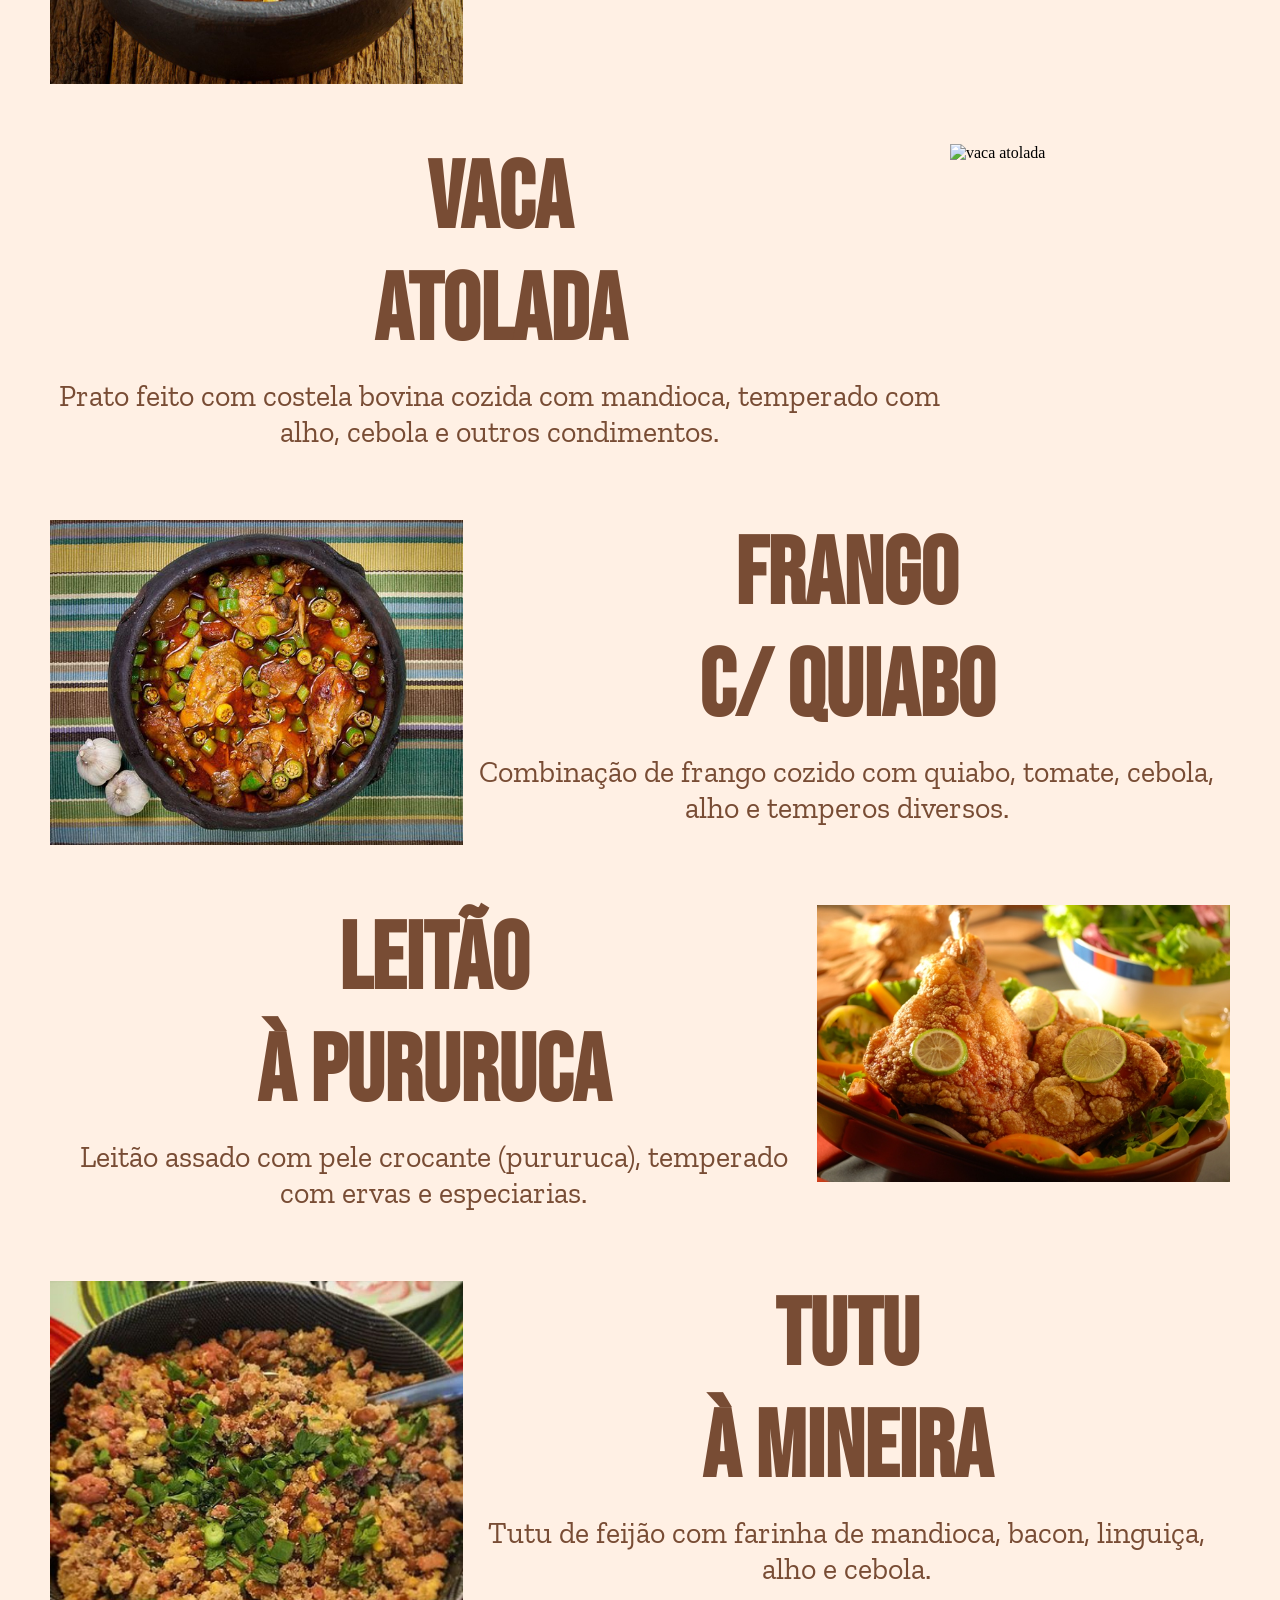
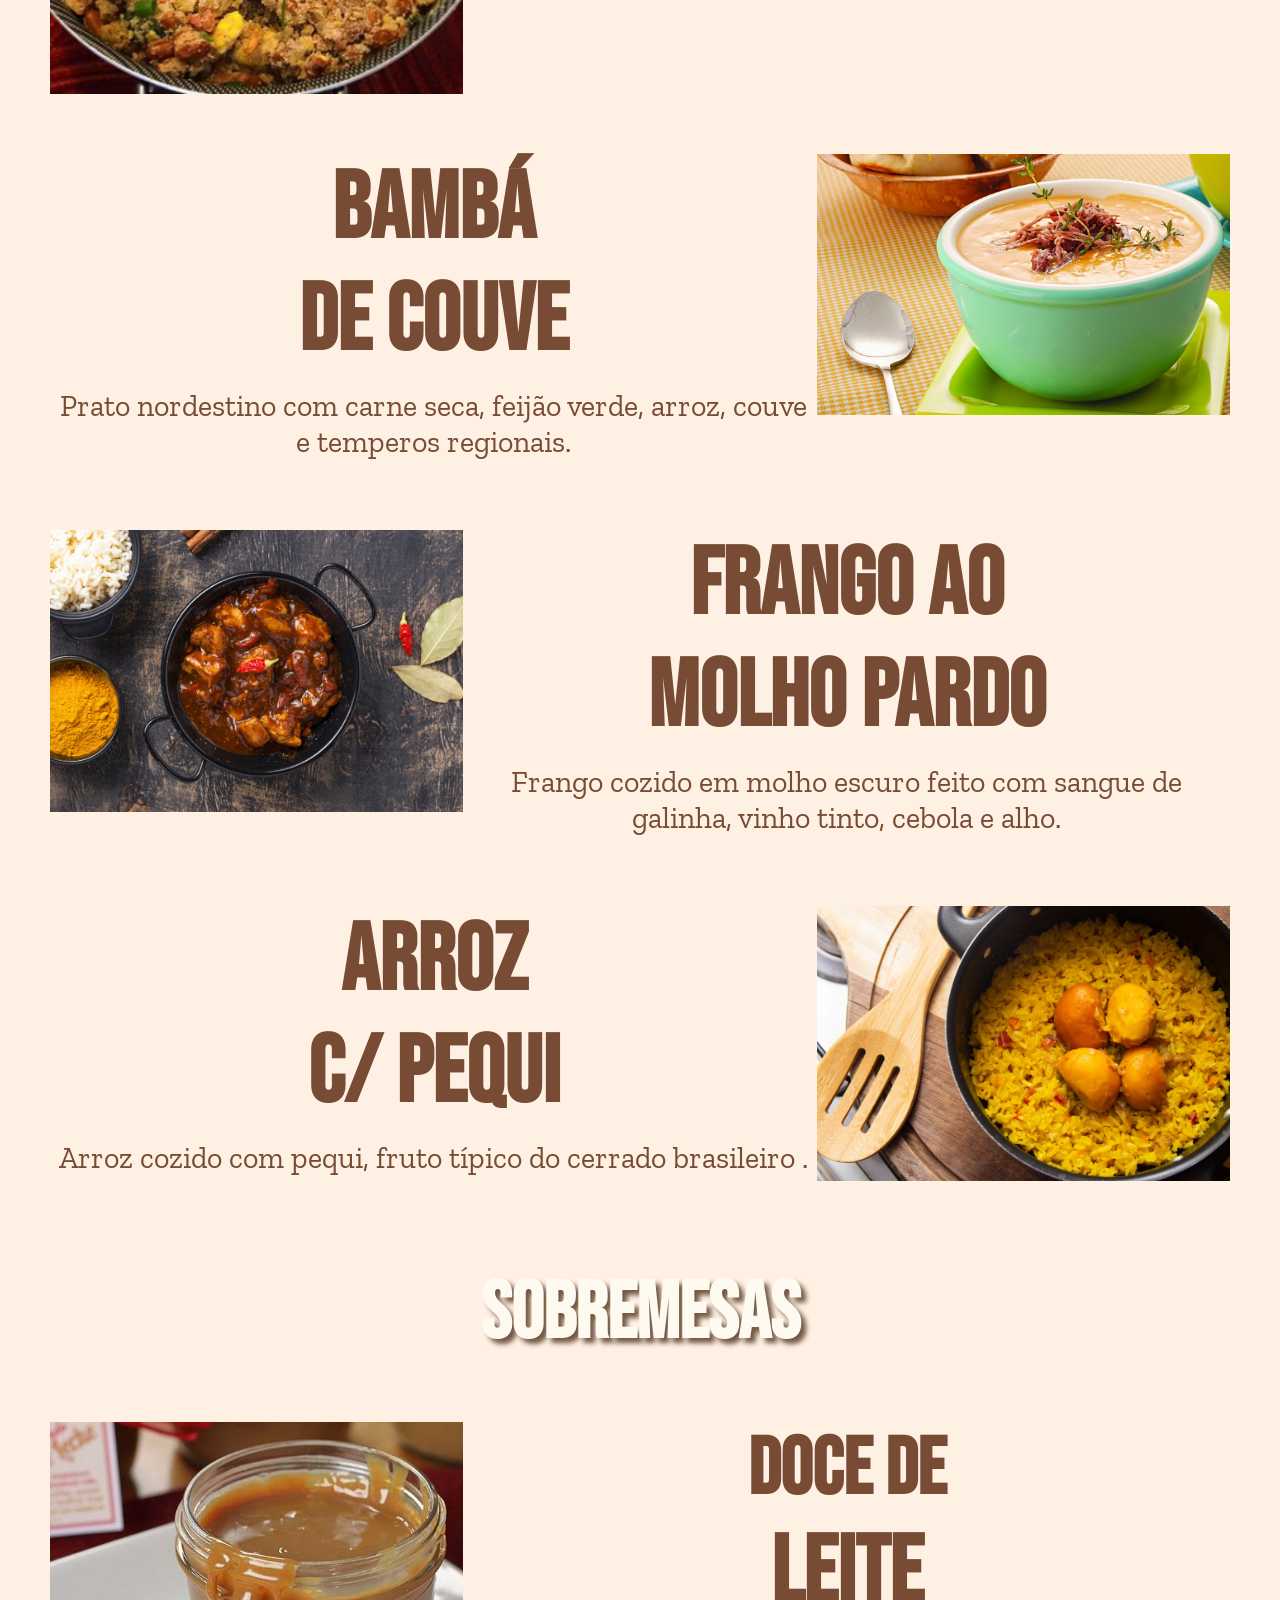
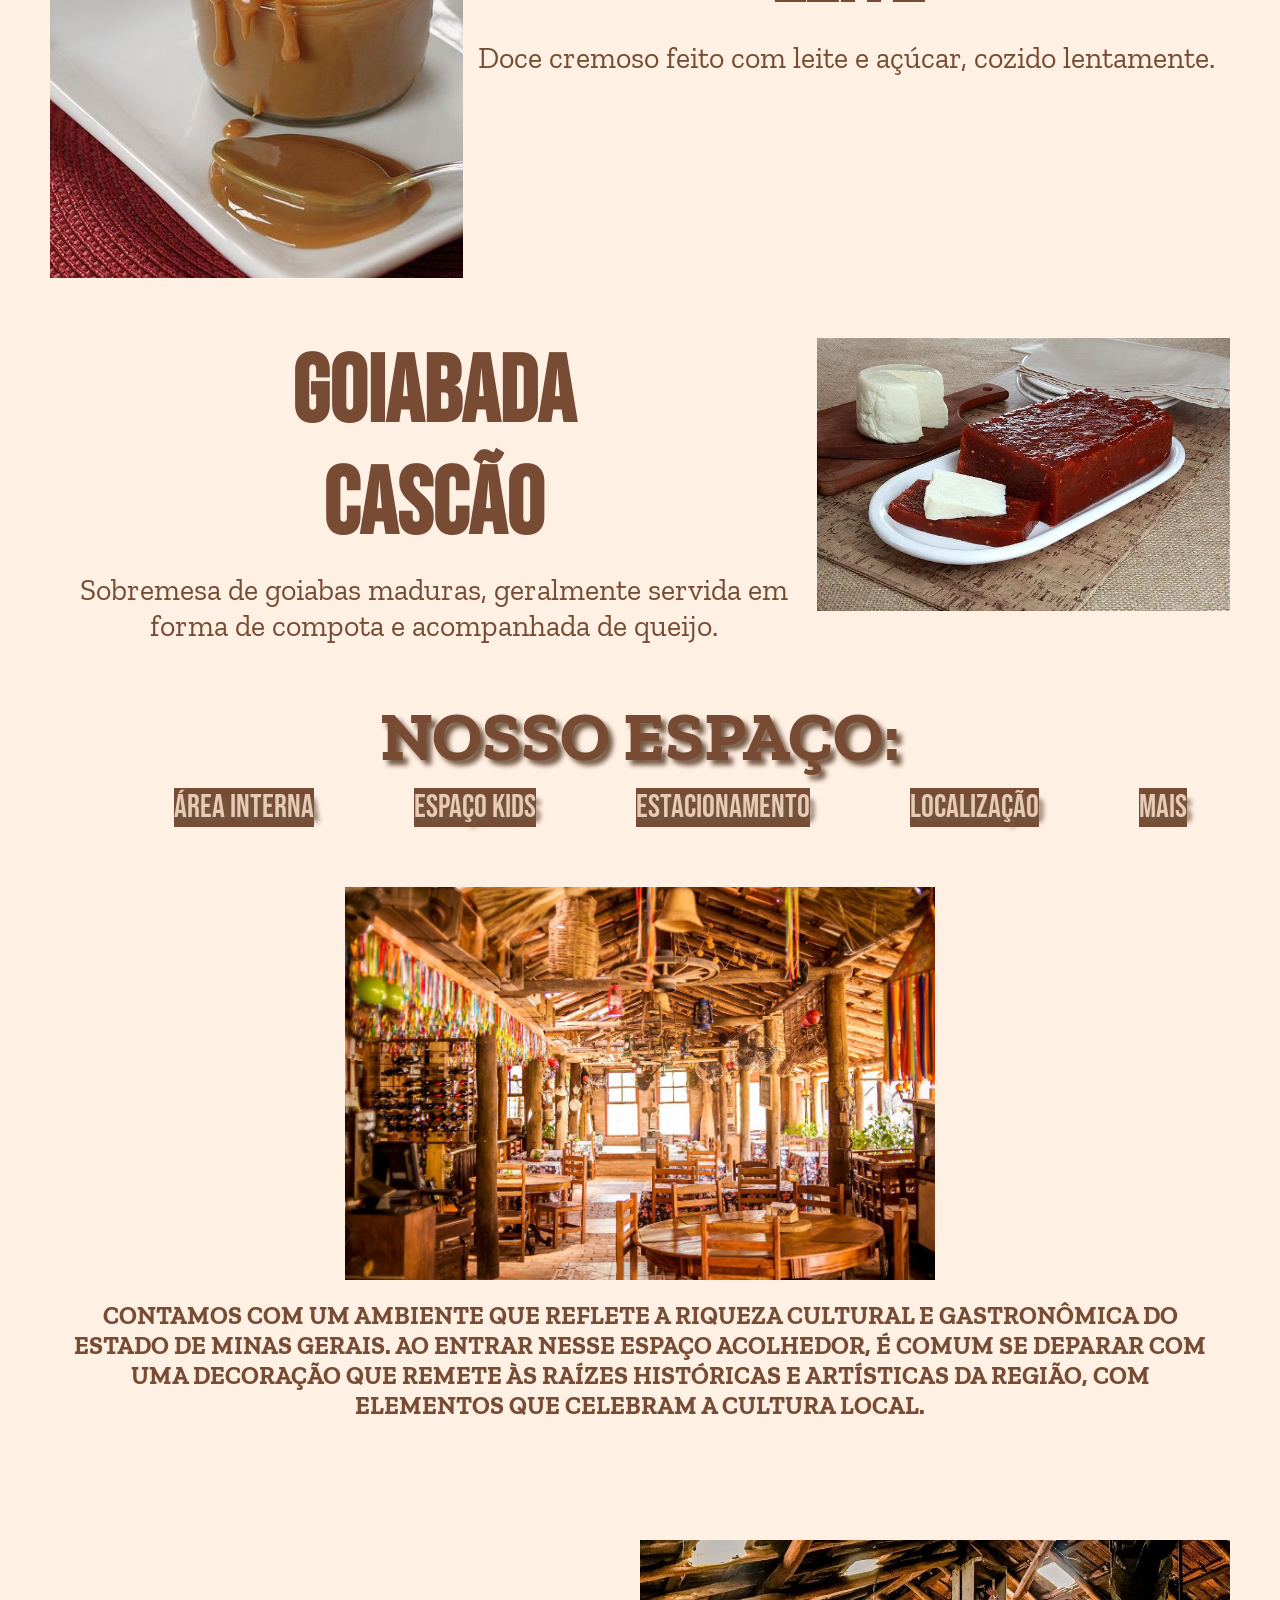
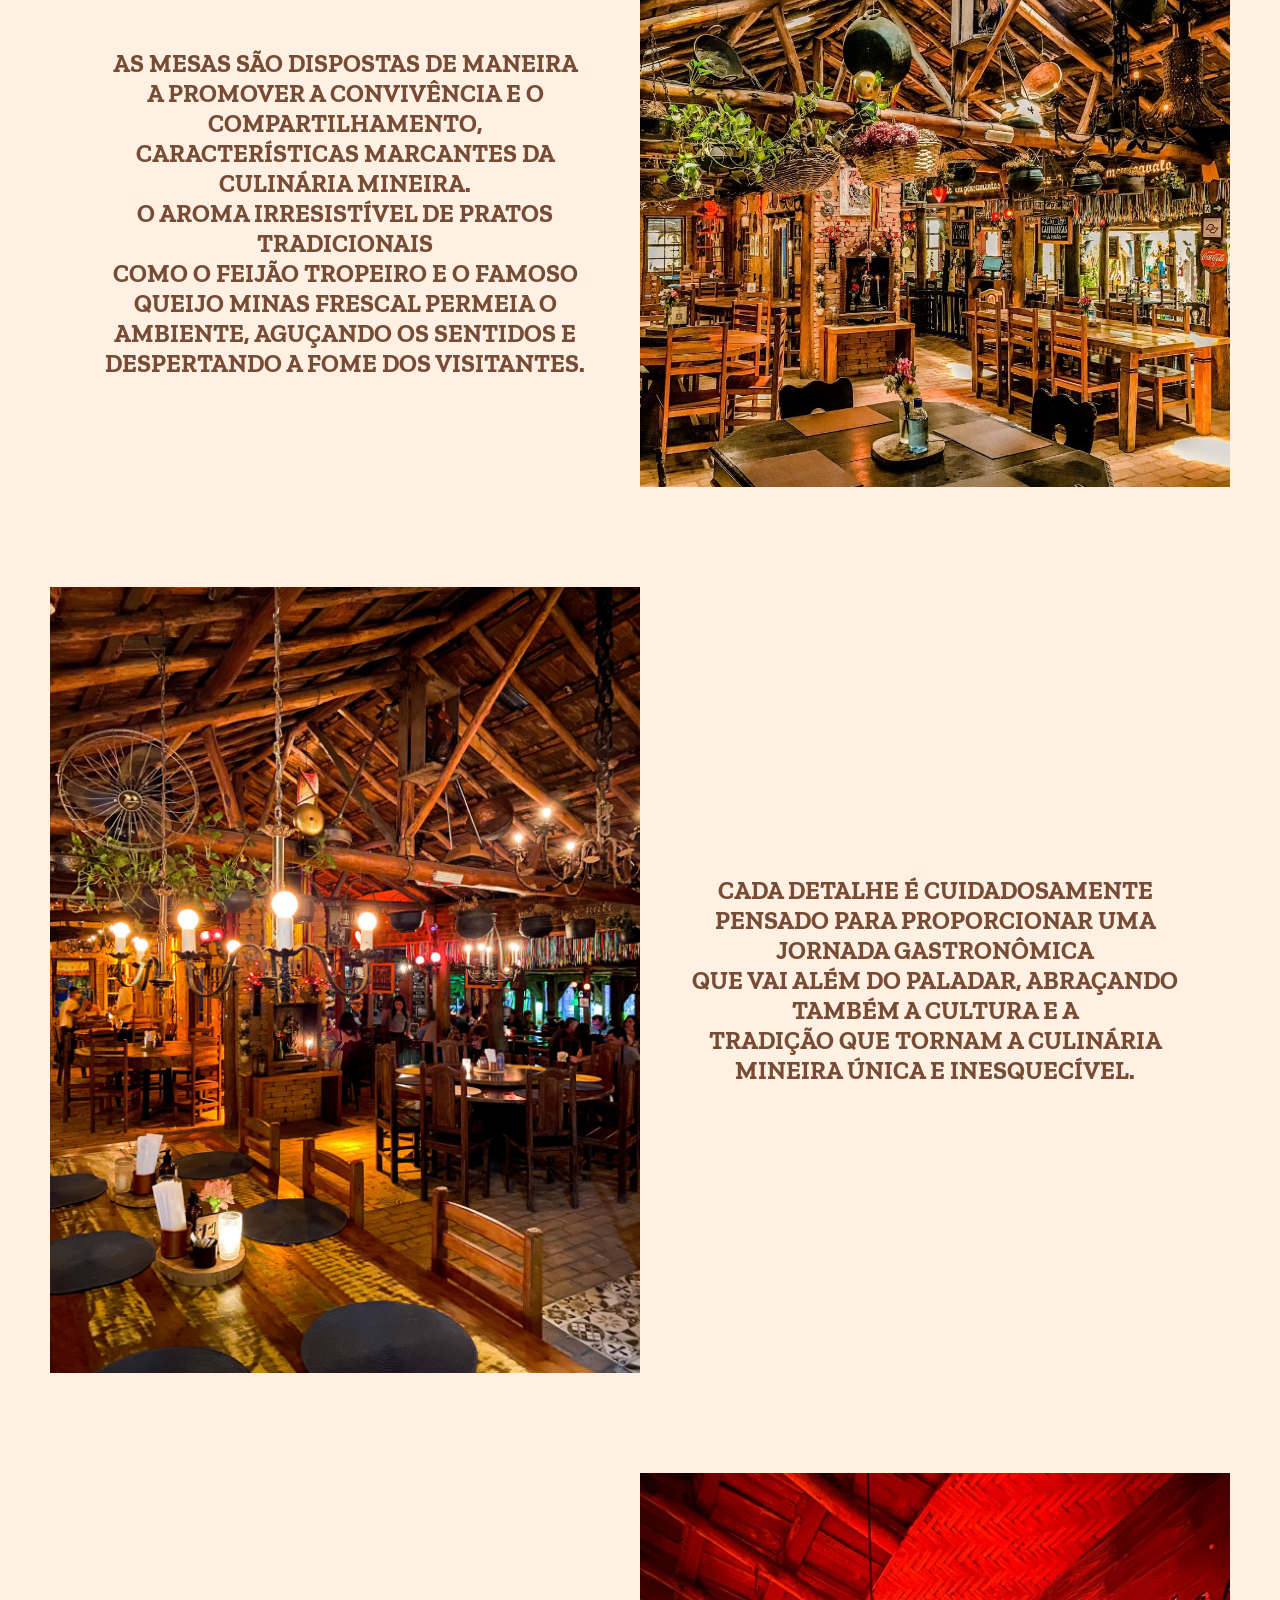
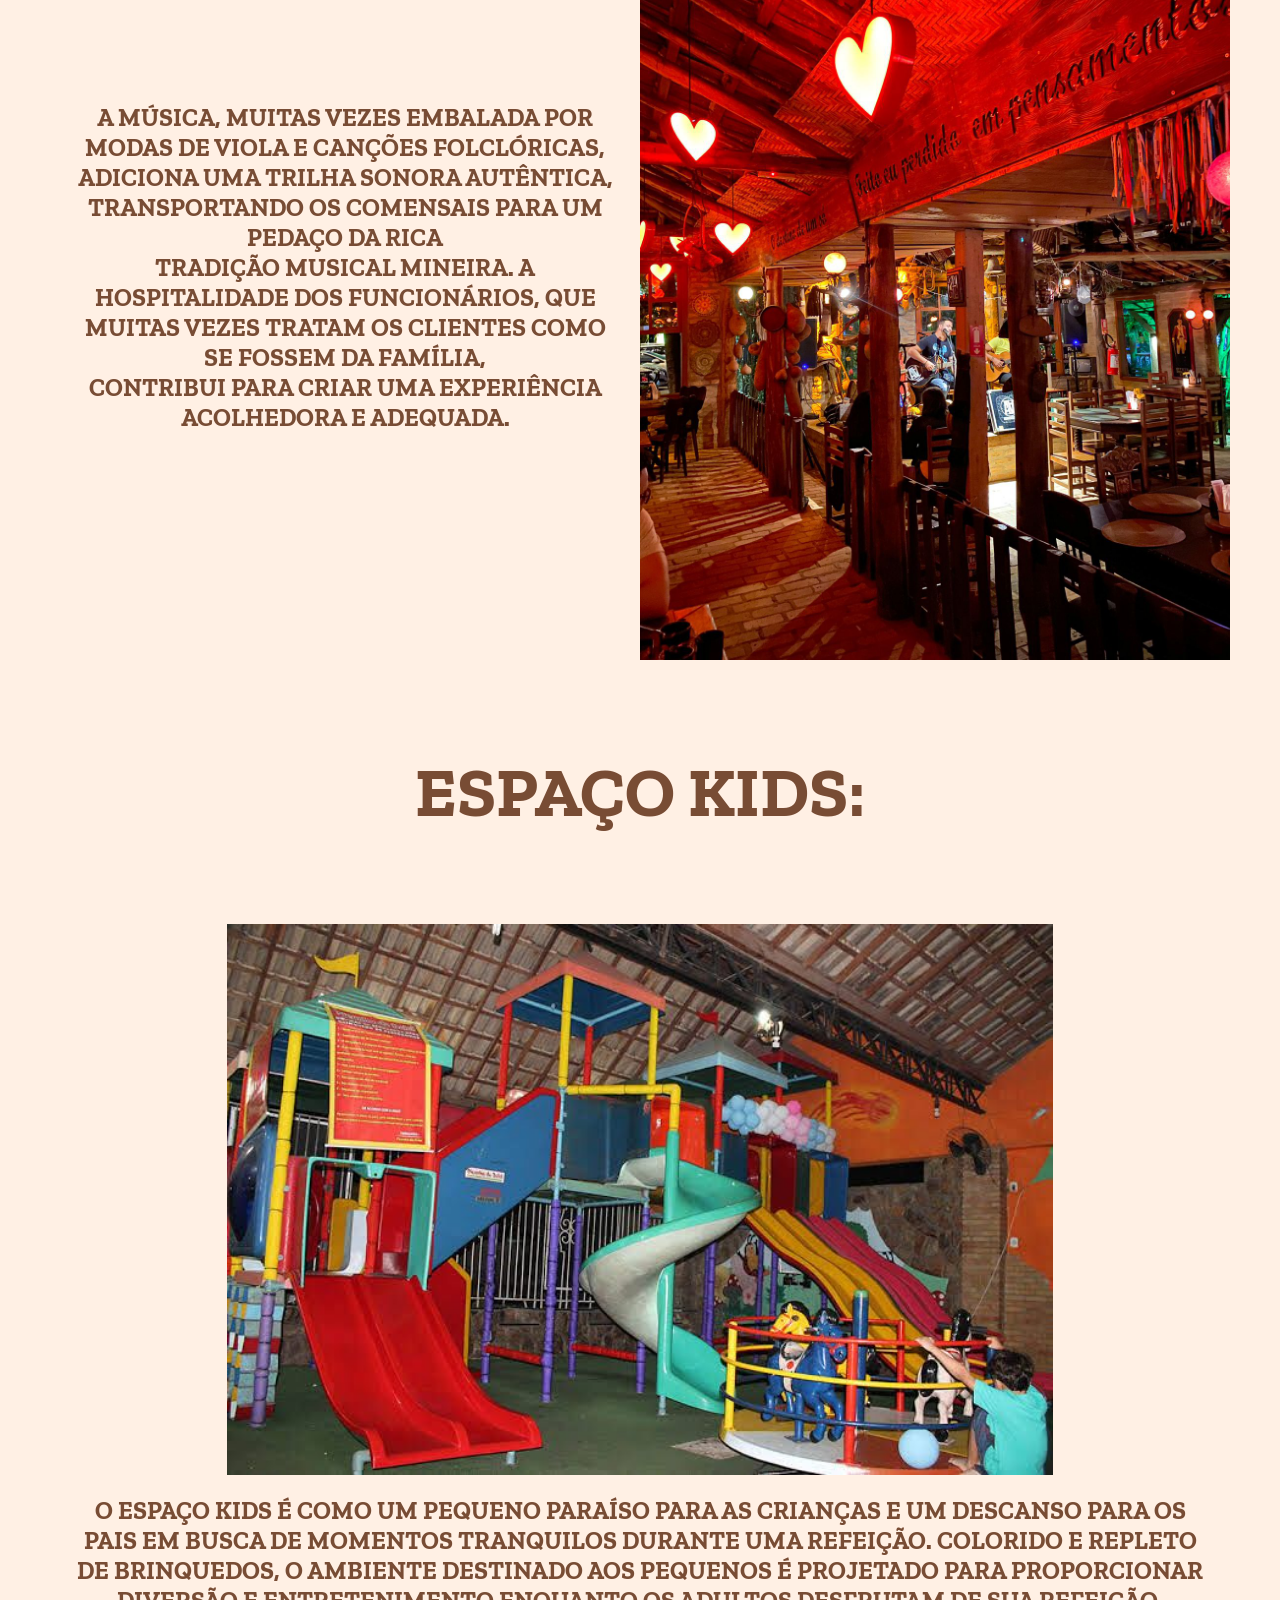
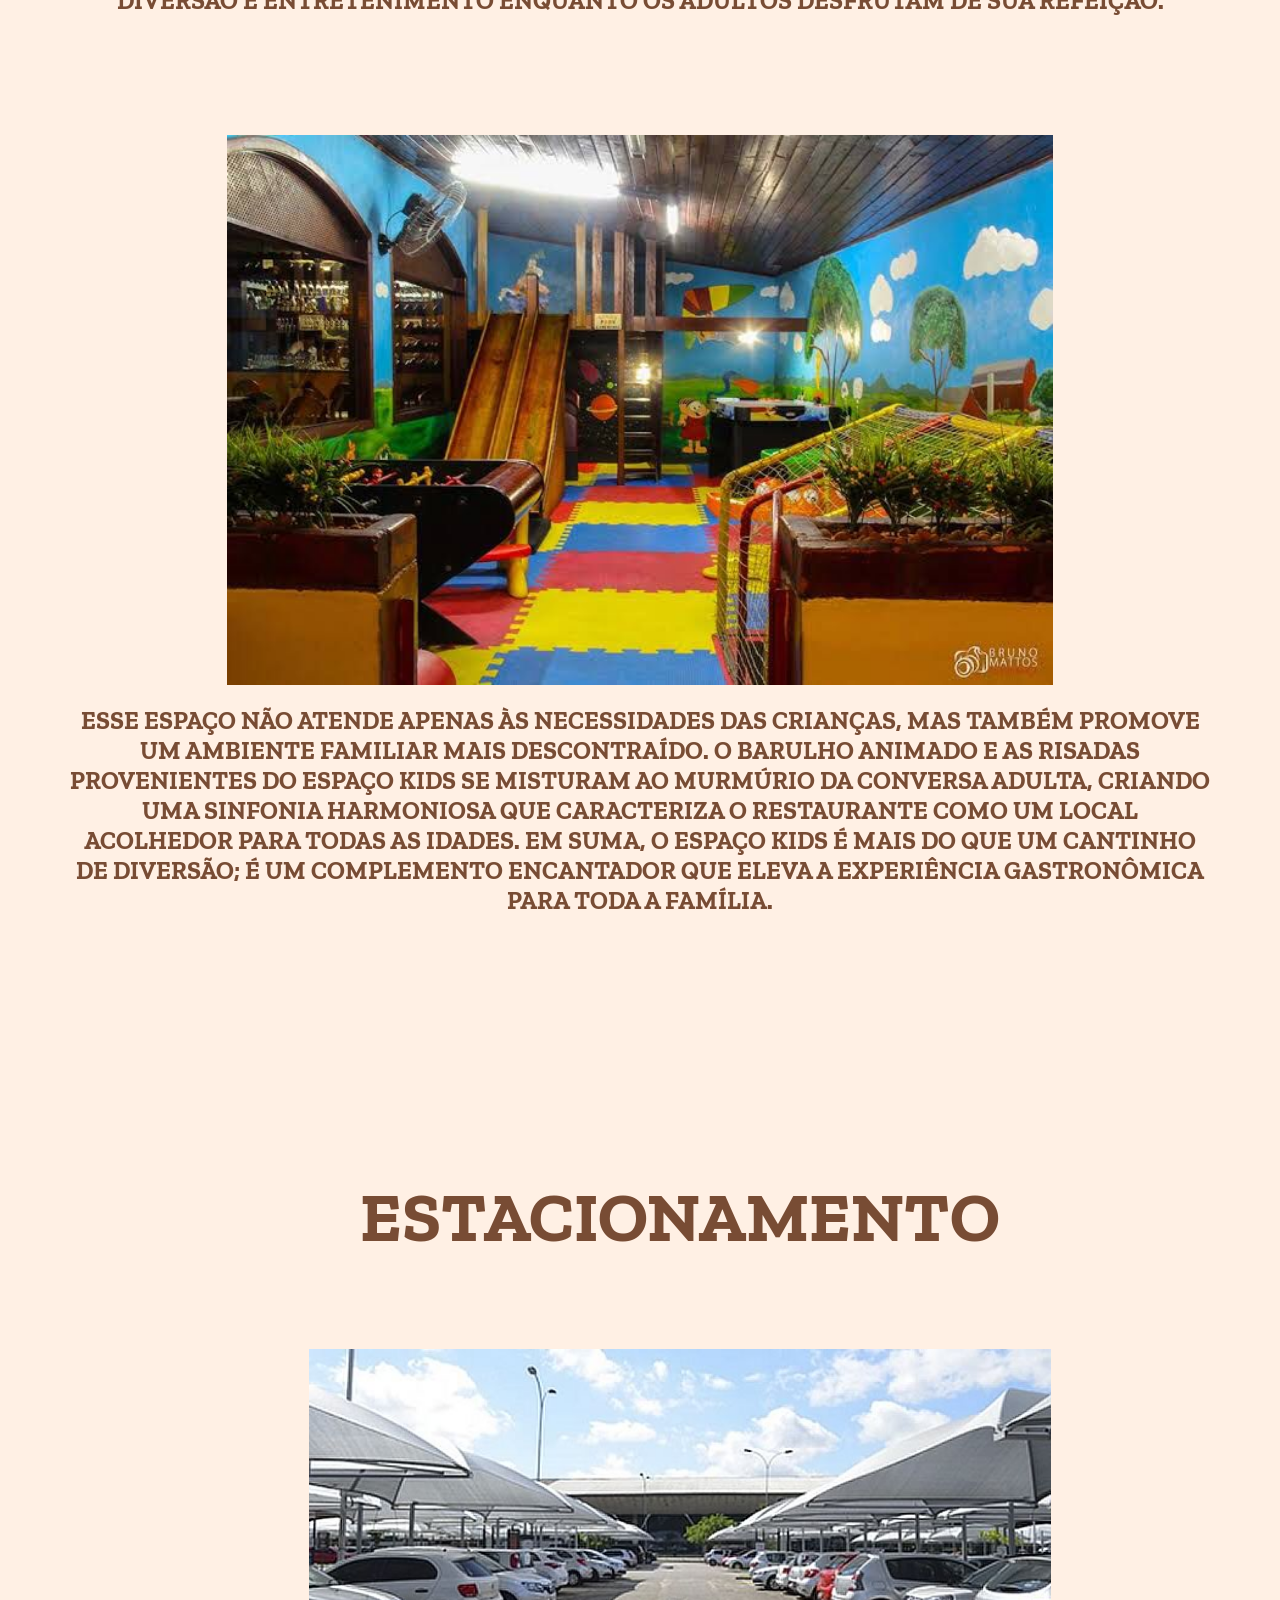
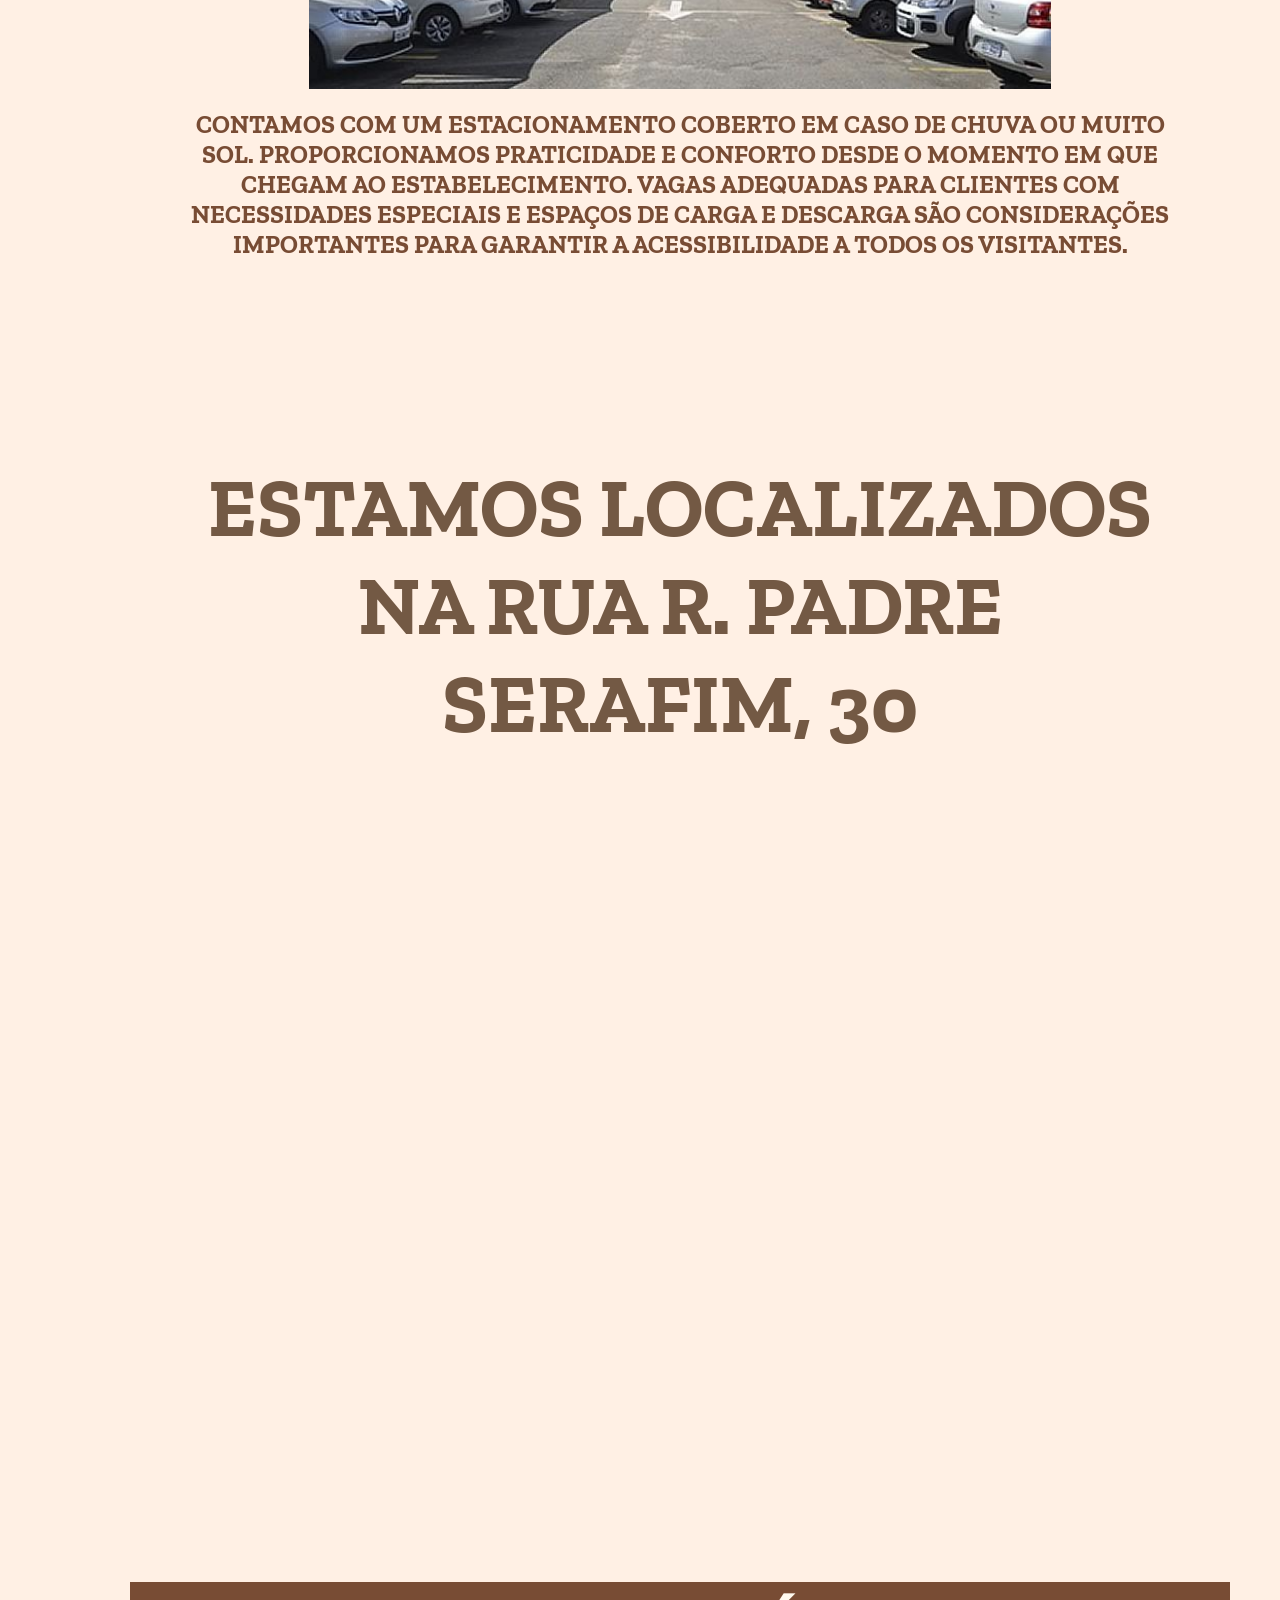
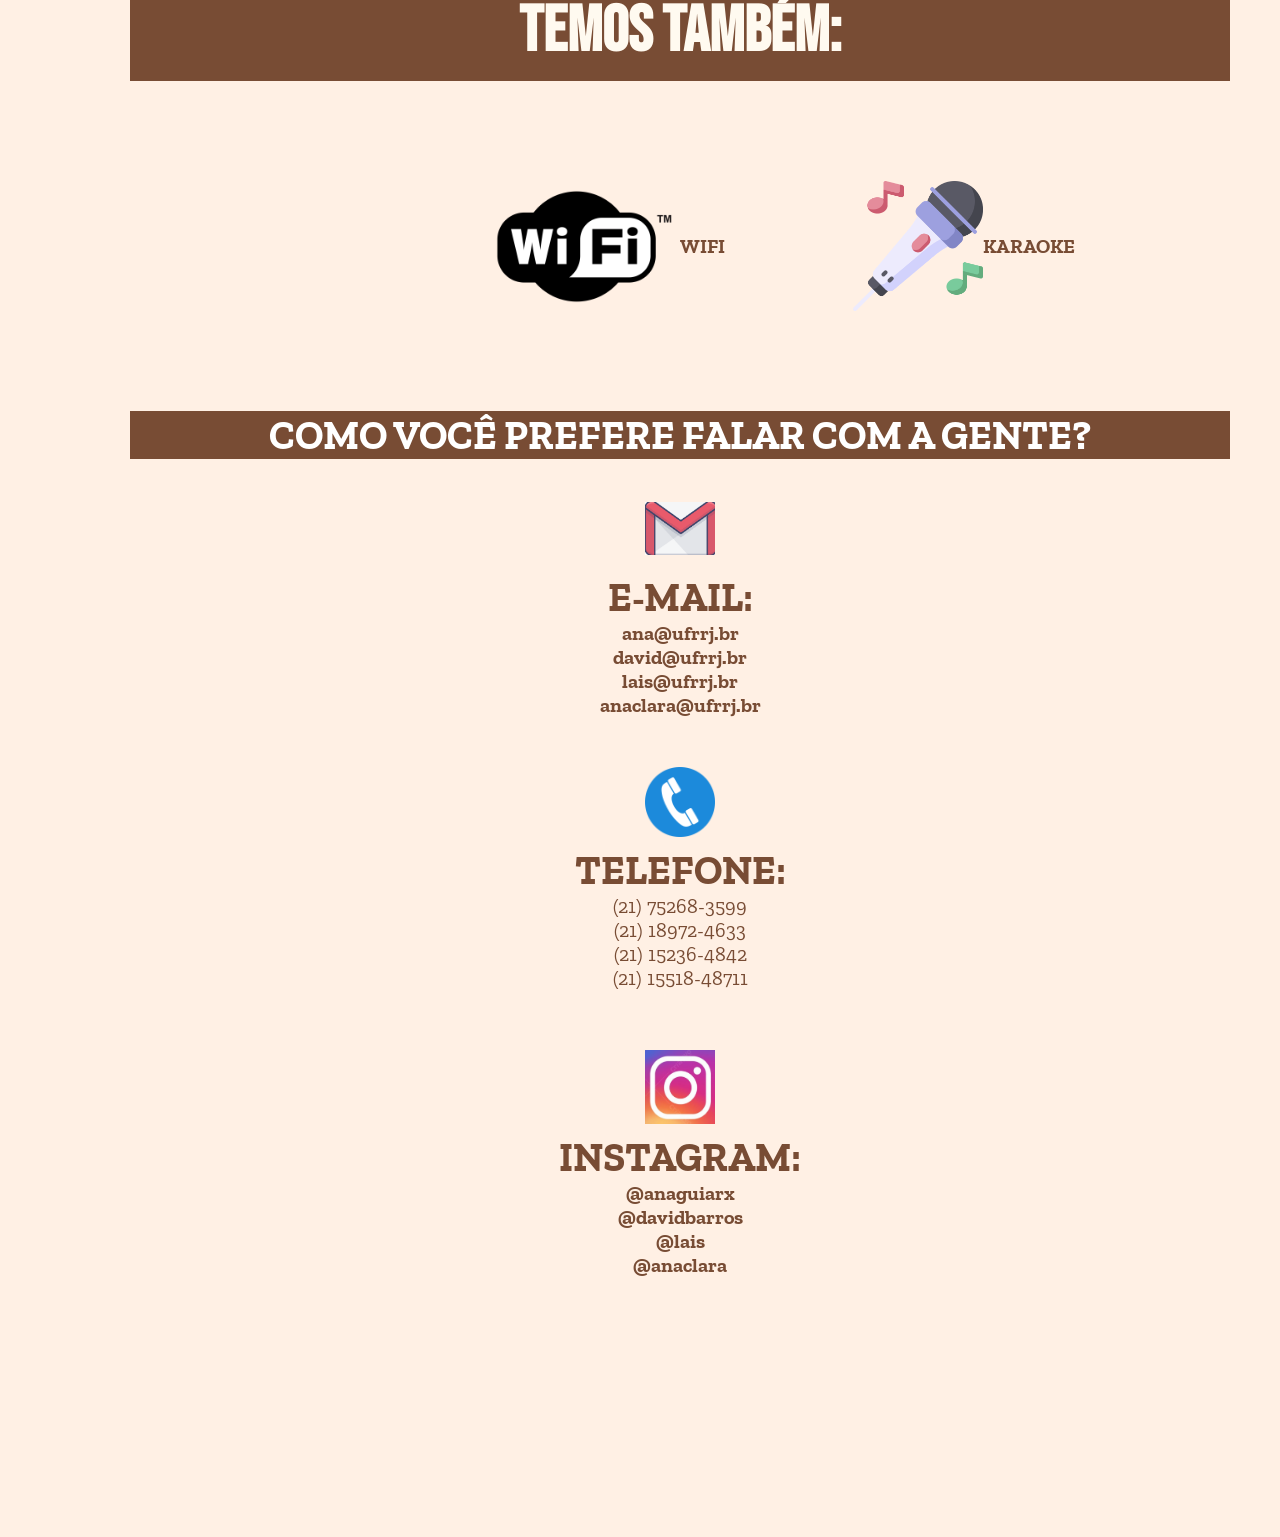
==== commit 7d7546bb: "Update index.html" ====
--- a/index.html
+++ b/index.html
@@ -279,6 +279,9 @@
         </div>
 
         <div class="container-kids">
+            <div class="conteudo-section">
+                        <div class="titulo-section">
+                            <h2 id="estacionamento" class="sobre-section"></h2>
             <h2 class="PLACA">ESTACIONAMENTO</h2>
             <div class="container-kids">
                 <img class="prato6-section" src="img/estacionamento.jpg" alt="Estacionamento">
